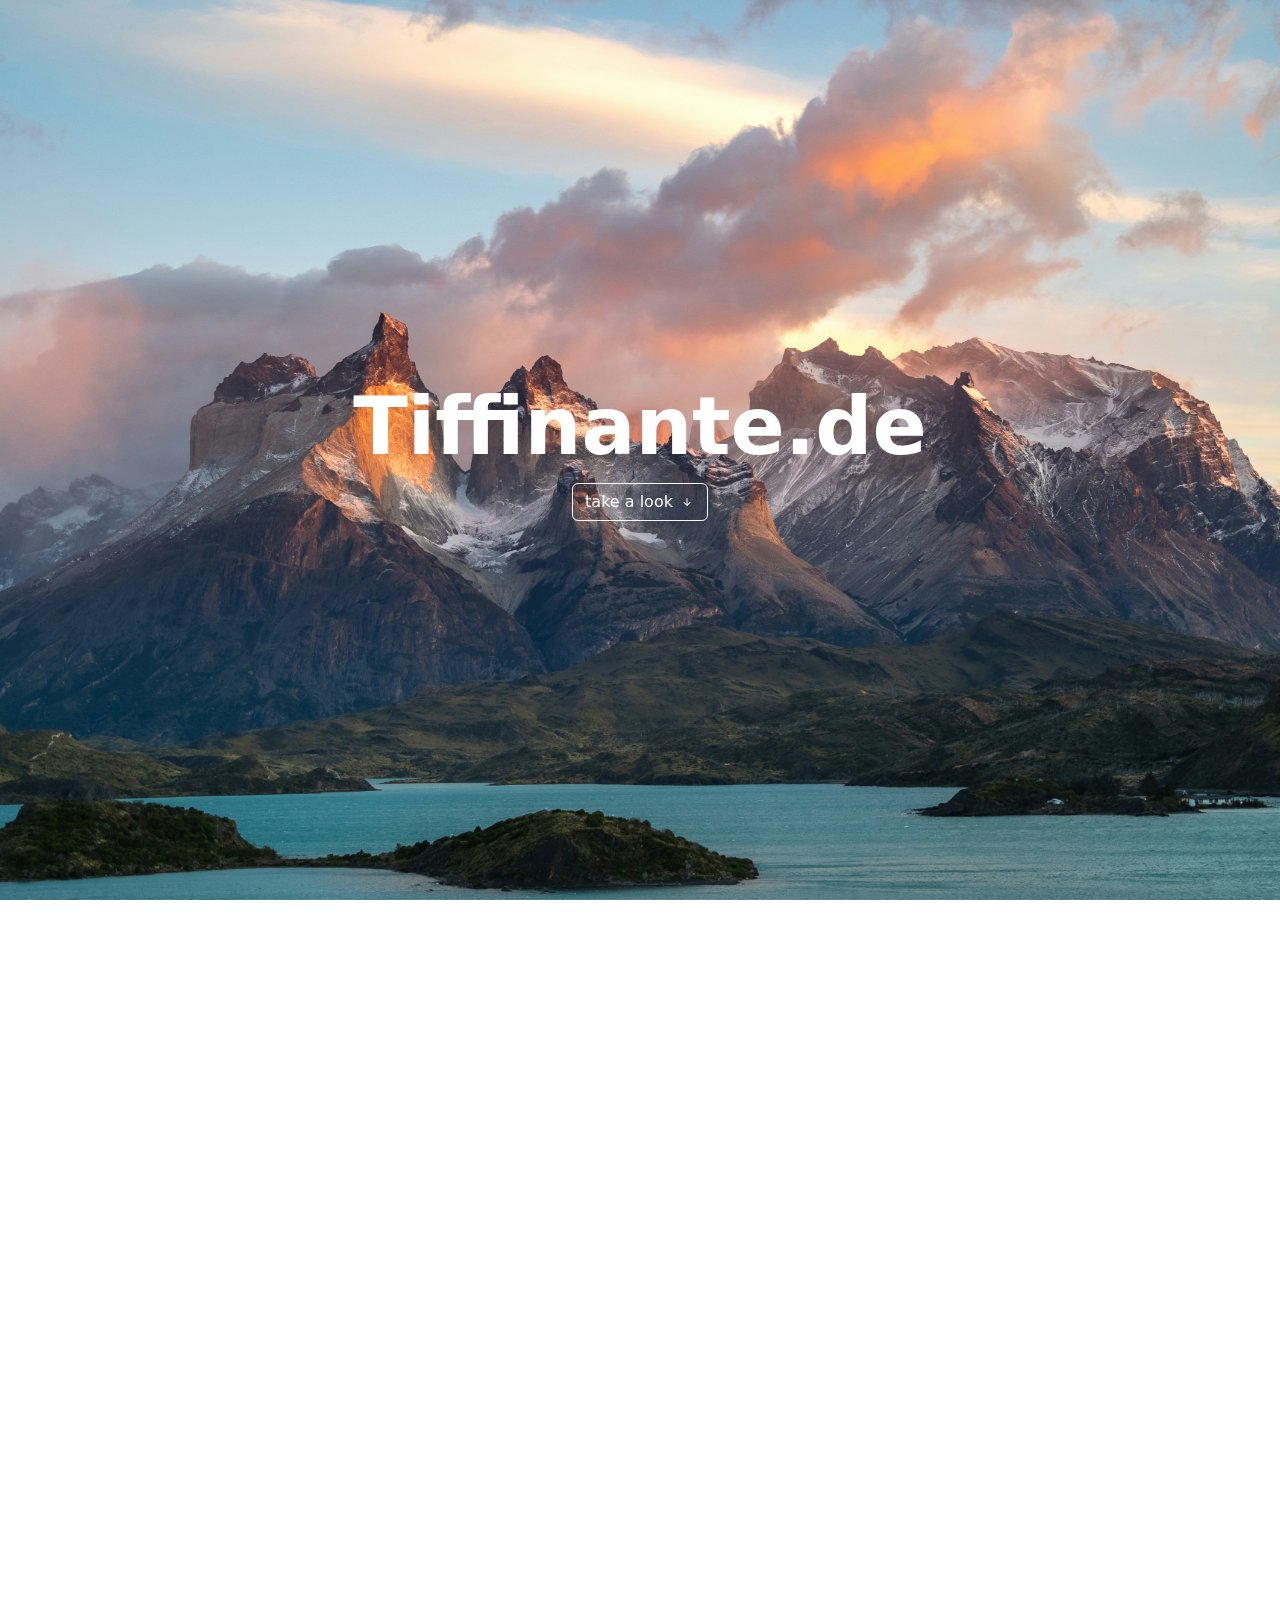
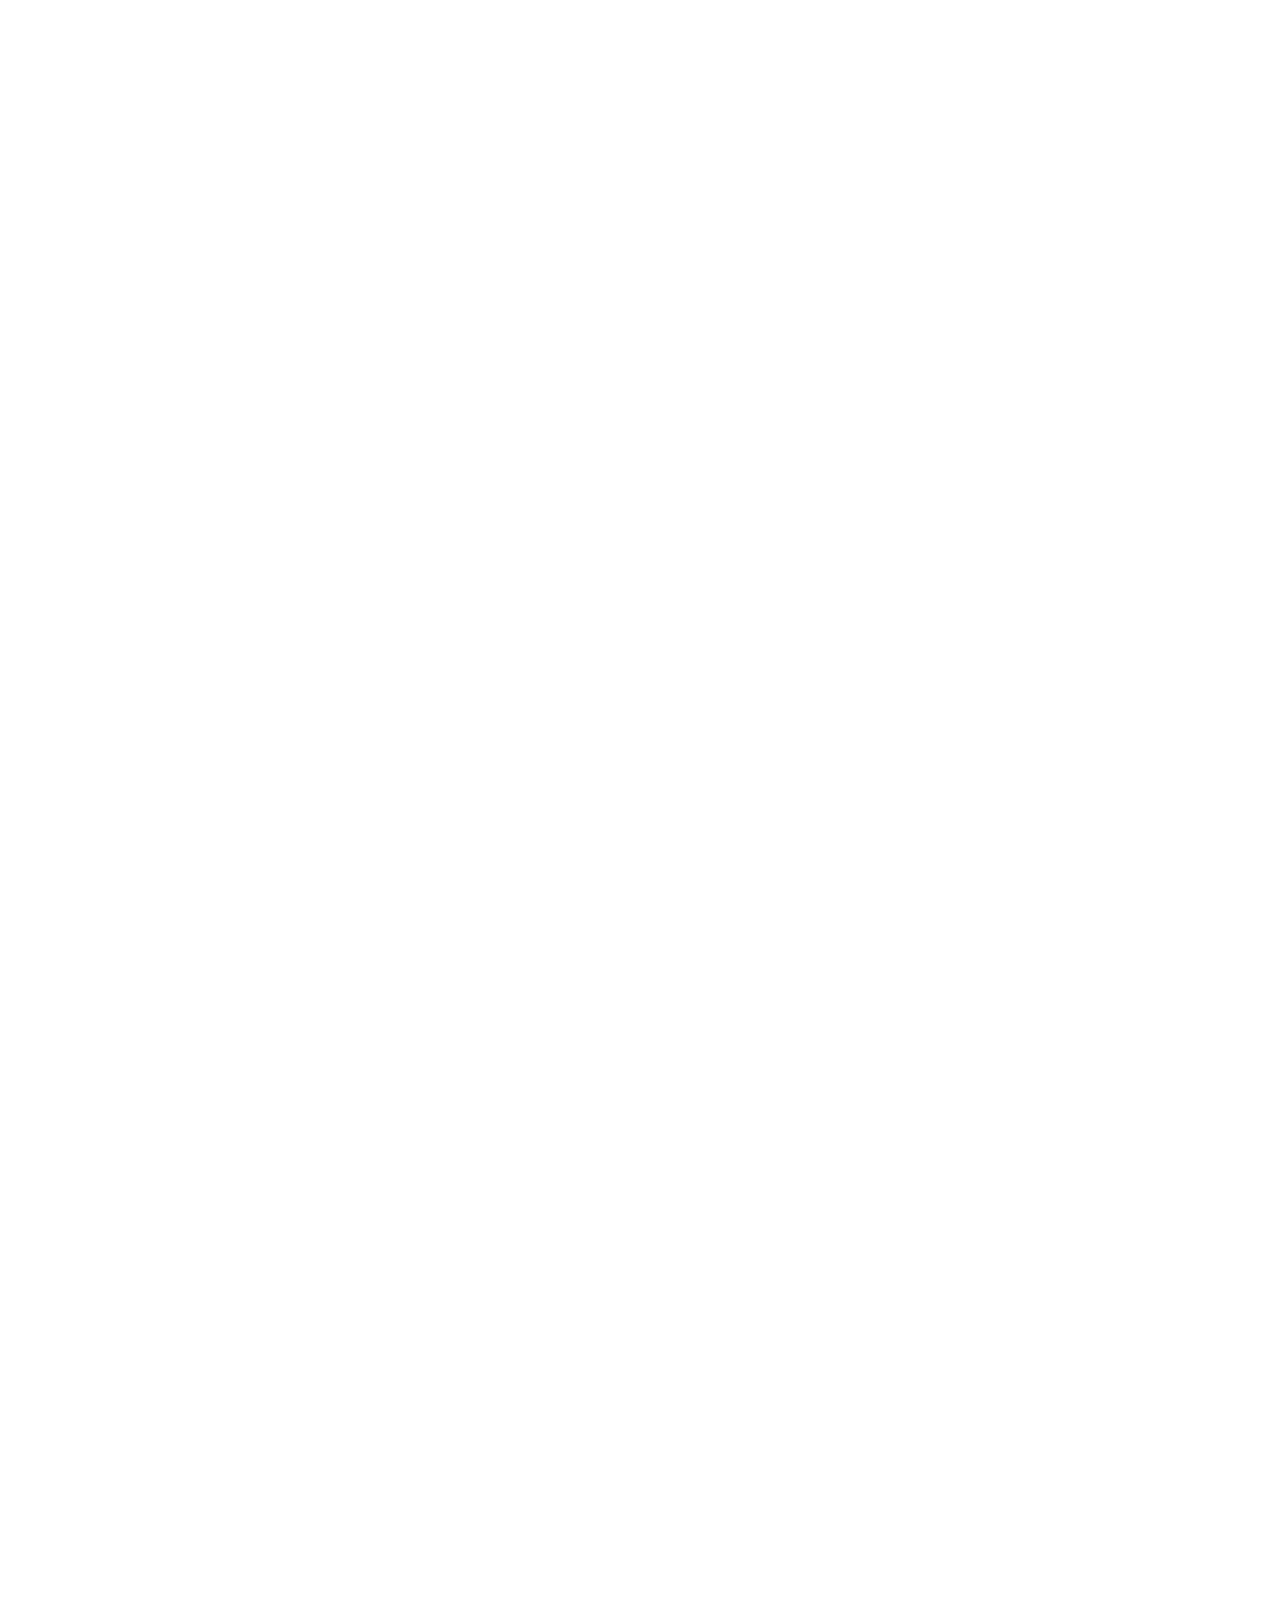
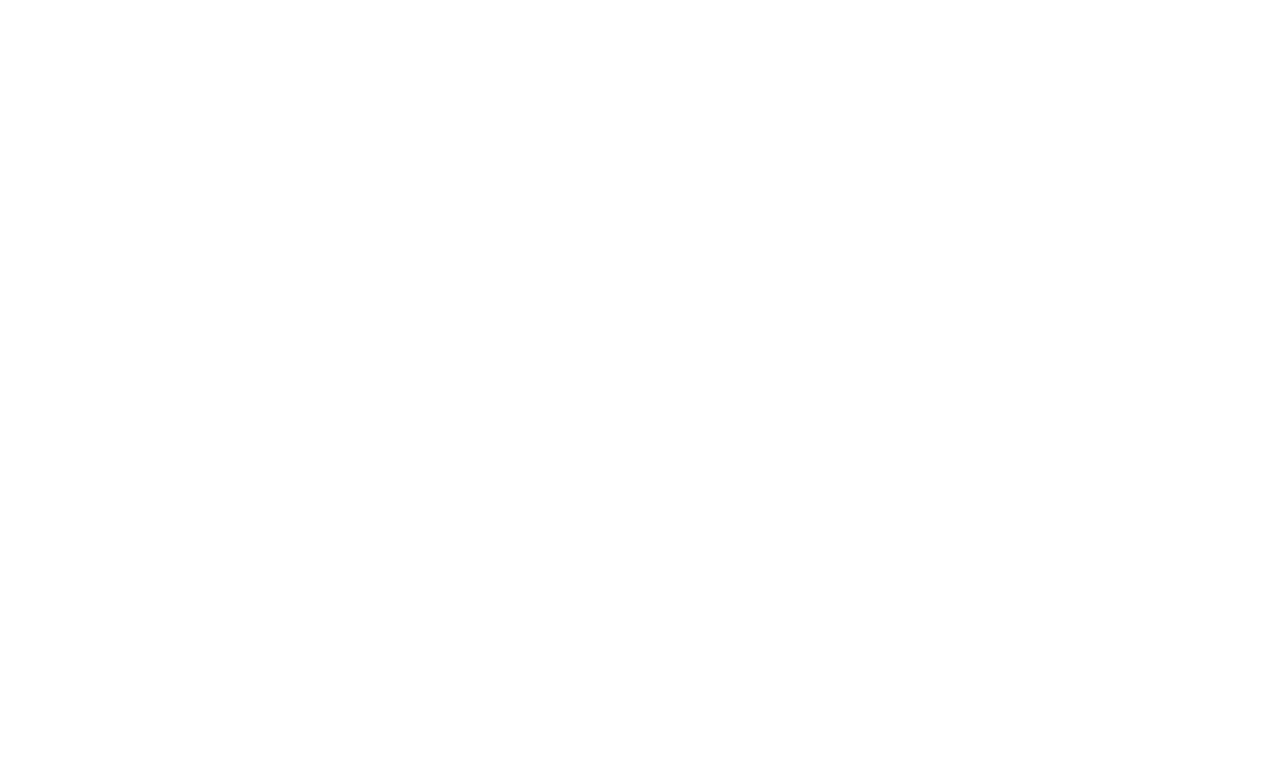
==== index.html @ 218bae53 "-" ====
<!DOCTYPE html>
<html lang="en">
<head>
    <meta charset="UTF-8">
    <meta name="viewport" content="width=device-width, initial-scale=1.0">
    <!-- css -->
    <link href="https://cdn.jsdelivr.net/npm/bootstrap@5.3.3/dist/css/bootstrap.min.css" rel="stylesheet" integrity="sha384-QWTKZyjpPEjISv5WaRU9OFeRpok6YctnYmDr5pNlyT2bRjXh0JMhjY6hW+ALEwIH" crossorigin="anonymous">
    <link rel="stylesheet" href="./assets/css/style.css">
    <!-- !css -->
    <link rel="icon" type="image/x-icon" href="assets/img/icons/tiffinante_tr_full_face_128x128.png">
    <title>Tiffinante.de</title>
</head>

<body>
<!-- Background -->
<div id="background" class="background"></div>
<!-- !Background -->



<!-- Title Screen -->
<div id="title" class="d-flex justify-content-center align-items-center" style="height: 100vh;">
    <div class="text-center">
        <h1 class="display-1 fw-bolder text-white">Tiffinante.de</h1>

        <a class="icon-link icon-link-hover btn btn btn-outline-light" style="--bs-icon-link-transform: translate3d(0, +.225rem, 0);" href="#section1">
            take a look
            <svg xmlns="http://www.w3.org/2000/svg" width="16" height="16" fill="currentColor" class="bi bi-arrow-down-short" viewBox="0 0 16 16">
                <path fill-rule="evenodd" d="M8 4a.5.5 0 0 1 .5.5v5.793l2.146-2.147a.5.5 0 0 1 .708.708l-3 3a.5.5 0 0 1-.708 0l-3-3a.5.5 0 1 1 .708-.708L7.5 10.293V4.5A.5.5 0 0 1 8 4"/>
            </svg>
        </a>
    </div>
</div>
<!-- !Title Screen -->

<!--
<div style="height: 50vh;"></div>
-->

<!-- Main content -->
<div class="container alert alert-warning d-flex align-items-center gap-2" role="alert">
    <svg xmlns="http://www.w3.org/2000/svg" width="16" height="16" fill="currentColor" class="bi bi-exclamation-triangle-fill" viewBox="0 0 16 16">
        <path d="M8.982 1.566a1.13 1.13 0 0 0-1.96 0L.165 13.233c-.457.778.091 1.767.98 1.767h13.713c.889 0 1.438-.99.98-1.767zM8 5c.535 0 .954.462.9.995l-.35 3.507a.552.552 0 0 1-1.1 0L7.1 5.995A.905.905 0 0 1 8 5m.002 6a1 1 0 1 1 0 2 1 1 0 0 1 0-2"/>
    </svg>
    <div>Most of the texts are currently still placeholders, as the website is still under <strong>development</strong>!</div>
</div>

<div id="section1" class="container">
    <div class="bg-white rounded shadow">
        <div class="text-center">
           <h1 class="display-1 align-middle">Tellus cras adipiscing</h1>
        </div>
        <hr>
        <div class="mx-4">
            <h4>Lorem</h4>
            <p class="text-break fs-5">
                Lorem ipsum dolor sit amet, consectetur adipiscing elit, sed do eiusmod tempor incididunt ut labore et dolore magna aliqua. Elit sed vulputate mi sit amet mauris commodo quis.
                Erat nam at lectus urna duis convallis convallis. Tellus molestie nunc non blandit massa. Platea dictumst quisque sagittis purus sit.
            </p>
            <p class="pb-5 text-break fs-5">
                Lacus sed turpis tincidunt id aliquet risus feugiat in. Vel elit scelerisque mauris pellentesque pulvinar. Malesuada nunc vel risus commodo viverra maecenas accumsan lacus vel.
                Tempus iaculis urna id volutpat lacus laoreet non curabitur gravida. In fermentum posuere urna nec tincidunt praesent semper feugiat nibh. Massa sapien faucibus et molestie ac feugiat sed lectus vestibulum.
                Nunc non blandit massa enim nec. Eget magna fermentum iaculis eu non diam phasellus. Pharetra massa massa ultricies mi quis hendrerit. Hac habitasse platea dictumst vestibulum rhoncus est pellentesque.
                Integer eget aliquet nibh praesent tristique magna sit amet purus. Tellus in metus vulputate eu scelerisque felis imperdiet.
            </p>
            <h4>Lorem</h4>
            <p class="text-break fs-5">
                Aenean pharetra magna ac placerat vestibulum. Sit amet aliquam id diam maecenas ultricies. Placerat in egestas erat imperdiet sed euismod.
                Ac placerat vestibulum lectus mauris. Commodo nulla facilisi nullam vehicula ipsum a arcu cursus vitae. Tristique nulla aliquet enim tortor at auctor urna.
                Massa tempor nec feugiat nisl. Orci sagittis eu volutpat odio. Eu lobortis elementum nibh tellus molestie nunc. Purus viverra accumsan in nisl. In cursus turpis massa tincidunt dui ut ornare lectus sit.
                Lobortis mattis aliquam faucibus purus. Tortor condimentum lacinia quis vel eros donec ac odio tempor. Fringilla est ullamcorper eget nulla facilisi etiam dignissim diam.
                Euismod elementum nisi quis eleifend quam adipiscing. Blandit aliquam etiam erat velit scelerisque in dictum. Cursus sit amet dictum sit. Egestas maecenas pharetra convallis posuere.
                Fermentum iaculis eu non diam phasellus vestibulum lorem sed risus. Morbi tempus iaculis urna id volutpat.
            </p>
            <a href="./" class="btn btn-light icon-link icon-link-hover" role="button" style="color: dodgerblue">
                Read more
                <svg xmlns="http://www.w3.org/2000/svg" width="16" height="16" fill="currentColor" class="bi bi-arrow-right" viewBox="0 0 16 16">
                    <path fill-rule="evenodd" d="M1 8a.5.5 0 0 1 .5-.5h11.793l-3.147-3.146a.5.5 0 0 1 .708-.708l4 4a.5.5 0 0 1 0 .708l-4 4a.5.5 0 0 1-.708-.708L13.293 8.5H1.5A.5.5 0 0 1 1 8"/>
                </svg>
            </a>
            <p class="text-body-secondary fs-6 text-end py-2">19.05.2024</p>
        </div>
    </div>
</div>

<div style="height: 10vh;"></div>

<div id="section2" class="container">
    <div class="bg-white rounded shadow">
        <div class="text-center">
            <h1 class="display-1">Hello World, from Tiffinante!</h1>
        </div>
        <hr>

        <div class="mx-4 text-center">
            <figure class="figure text-start m-3">
                <img class="img-fluid figure-img rounded" src="./assets/img/PC2-revised.png" alt="">
                <figcaption class="figure-caption text-right">
                    <svg xmlns="http://www.w3.org/2000/svg" width="12" height="12" fill="currentColor" class="bi bi-arrow-return-right" viewBox="0 2 16 16">
                        <path fill-rule="evenodd" d="M1.5 1.5A.5.5 0 0 0 1 2v4.8a2.5 2.5 0 0 0 2.5 2.5h9.793l-3.347 3.346a.5.5 0 0 0 .708.708l4.2-4.2a.5.5 0 0 0 0-.708l-4-4a.5.5 0 0 0-.708.708L13.293 8.3H3.5A1.5 1.5 0 0 1 2 6.8V2a.5.5 0 0 0-.5-.5"></path>
                    </svg>
                    Tiffinante
                </figcaption>
            </figure>
        </div>

        <div class="mx-4">
            <h4>Lorem</h4>
            <p class="text-break fs-5">
                Lorem ipsum dolor sit amet, consectetur adipiscing elit, sed do eiusmod tempor incididunt ut labore et dolore magna aliqua. Elit sed vulputate mi sit amet mauris commodo quis.
                Erat nam at lectus urna duis convallis convallis. Tellus molestie nunc non blandit massa. Platea dictumst quisque sagittis purus sit. Aliquet nec ullamcorper sit amet. Proin fermentum leo vel orci porta non.
                Tellus cras adipiscing enim eu turpis egestas pretium aenean pharetra. Aliquam ut porttitor leo a. Mauris pharetra et ultrices neque ornare aenean euismod elementum nisi.
                At varius vel pharetra vel turpis nunc eget lorem dolor. Venenatis tellus in metus vulputate. Nibh mauris cursus mattis molestie a iaculis at.
            </p>
            <p class="text-break fs-5">
                Ornare aenean euismod elementum nisi quis eleifend quam adipiscing. Tortor condimentum lacinia quis vel. Quis blandit turpis cursus in hac habitasse platea dictumst quisque.
                At urna condimentum mattis pellentesque id nibh tortor. In arcu cursus euismod quis viverra nibh. Sed ullamcorper morbi tincidunt ornare massa eget egestas.
                Enim sed faucibus turpis in eu mi bibendum. Quam elementum pulvinar etiam non quam lacus. Lacinia quis vel eros donec ac odio tempor. Imperdiet dui accumsan sit amet. Porttitor lacus luctus accumsan tortor posuere ac ut consequat.
            </p>
            <a href="./hello_world.html" class="btn btn-light icon-link icon-link-hover" role="button" style="color: dodgerblue">
                Read more
                <svg xmlns="http://www.w3.org/2000/svg" width="16" height="16" fill="currentColor" class="bi bi-arrow-right" viewBox="0 0 16 16">
                    <path fill-rule="evenodd" d="M1 8a.5.5 0 0 1 .5-.5h11.793l-3.147-3.146a.5.5 0 0 1 .708-.708l4 4a.5.5 0 0 1 0 .708l-4 4a.5.5 0 0 1-.708-.708L13.293 8.5H1.5A.5.5 0 0 1 1 8"/>
                </svg>
            </a>
            <p class="text-body-secondary fs-6 text-end py-2">19.05.2024</p>
        </div>
    </div>
</div>
<!-- !Main content -->

<div style="height: 10vh;"></div>

<!-- footer -->
<div class="footer">
    <div class="container">
        <footer class="pt-5">
            <div class="row">
                <div class="col-9 col-md-3 mb-4">
                    <h5>Recommended</h5>
                    <ul class="nav flex-column">
                        <li class="nav-item mb-2 hover-right"><a href="./hello_world.html" class="nav-link p-0 text-body-secondary">Hello World</a></li>
                        <li class="nav-item mb-2 hover-right"><a href="./" class="nav-link p-0 text-body-secondary">Home</a></li>
                        <li class="nav-item mb-2 hover-right"><a href="./" class="nav-link p-0 text-body-secondary">Home</a></li>
                        <li class="nav-item mb-2 hover-right"><a href="./" class="nav-link p-0 text-body-secondary">Home</a></li>
                        <li class="nav-item mb-2 hover-right"><a href="./" class="nav-link p-0 text-body-secondary">Home</a></li>
                    </ul>
                </div>

                <div class="col-9 col-md-3 mb-4">
                    <h5>Important</h5>
                    <ul class="nav flex-column">
                        <li class="nav-item mb-2 hover-right"><a href="./" class="nav-link p-0 text-body-secondary">Home</a></li>
                        <li class="nav-item mb-2 hover-right"><a href="./privacy.html" class="nav-link p-0 text-body-secondary">Privacy policy</a></li>
                        <li class="nav-item mb-2 hover-right"><a href="./privacy.html" class="nav-link p-0 text-body-secondary">Imprint</a></li>
                    </ul>
                </div>


                <div class="col-md-5 offset-md-1 mb-3">
                    <form>
                        <h5>Choose a different wallpaper:</h5>
                        <div id="divbackgroundSelect">
                            <div class="d-flex gap-2">
                                <select id="backgroundSelect" class="form-select">
                                    <option value="./assets/img/backgrounds/marek-piwnicki-wgsu3WzFZ5c-unsplash.jpg">Bild 1</option>
                                    <option value="./assets/img/backgrounds/marek-piwnicki-zbowrjiVx2c-unsplash.jpg">Bild 2</option>
                                    <option value="./assets/img/backgrounds/marek-piwnicki-ZuI0QS361bg-unsplash.jpg">Bild 3</option>
                                </select>
                                <button id="setBackgroundButton" class="btn btn-success" title="Use selected background image">Choose</button>
                            </div>
                            <p class="text-body-secondary">Wallpapers from: <a href="https://unsplash.com/de/@marekpiwnicki" target="_blank" class="link-dark link-offset-2 link-underline-opacity-25 link-underline-opacity-100-hover text-body-secondary">Marek Piwnicki - Unsplash</a></p>
                        </div>
                    </form>
                    <div class="float-end">
                        <br>
                        <button onclick="topFunction()" id="upButton" title="Go to the top" class="icon-link icon-link-hover btn btn btn-outline-dark" style="--bs-icon-link-transform: translate3d(0, -.225rem, 0);">
                            Up
                            <svg xmlns="http://www.w3.org/2000/svg" width="16" height="16" fill="currentColor" class="bi bi-arrow-up-short" viewBox="0 0 16 16">
                                <path fill-rule="evenodd" d="M8 12a.5.5 0 0 0 .5-.5V5.707l2.146 2.147a.5.5 0 0 0 .708-.708l-3-3a.5.5 0 0 0-.708 0l-3 3a.5.5 0 1 0 .708.708L7.5 5.707V11.5a.5.5 0 0 0 .5.5"/>
                            </svg>
                        </button>
                    </div>
                </div>
            </div>

            <div class="d-flex flex-column flex-sm-row justify-content-between py-4 my-4 border-top">
                <p class="text-body-secondary">© 2024 Tiffinante.de</p>
                <ul class="list-unstyled d-flex">
                    <li class="ms-3">
                        <a class="text-body-secondary icon-link-hover" style="--bs-icon-link-transform: translate3d(0, -.225rem, 0);" href="https://www.youtube.com/channel/UCrOWsL6hQycFyEP0Y9b-qxw">
                            <svg xmlns="http://www.w3.org/2000/svg" width="20" height="20" fill="currentColor" class="bi bi-youtube" viewBox="0 0 16 16">
                                <path d="M8.051 1.999h.089c.822.003 4.987.033 6.11.335a2.01 2.01 0 0 1 1.415 1.42c.101.38.172.883.22 1.402l.01.104.022.26.008.104c.065.914.073 1.77.074 1.957v.075c-.001.194-.01 1.108-.082 2.06l-.008.105-.009.104c-.05.572-.124 1.14-.235 1.558a2.01 2.01 0 0 1-1.415 1.42c-1.16.312-5.569.334-6.18.335h-.142c-.309 0-1.587-.006-2.927-.052l-.17-.006-.087-.004-.171-.007-.171-.007c-1.11-.049-2.167-.128-2.654-.26a2.01 2.01 0 0 1-1.415-1.419c-.111-.417-.185-.986-.235-1.558L.09 9.82l-.008-.104A31 31 0 0 1 0 7.68v-.123c.002-.215.01-.958.064-1.778l.007-.103.003-.052.008-.104.022-.26.01-.104c.048-.519.119-1.023.22-1.402a2.01 2.01 0 0 1 1.415-1.42c.487-.13 1.544-.21 2.654-.26l.17-.007.172-.006.086-.003.171-.007A100 100 0 0 1 7.858 2zM6.4 5.209v4.818l4.157-2.408z"/>
                            </svg>
                        </a>
                    </li>
                    <li class="ms-3">
                        <a class="text-body-secondary icon-link-hover" style="--bs-icon-link-transform: translate3d(0, -.225rem, 0);" href="https://github.com/Tiffinante">
                            <svg xmlns="http://www.w3.org/2000/svg" width="20" height="20" fill="currentColor" class="bi bi-github" viewBox="0 0 16 16">
                                <path d="M8 0C3.58 0 0 3.58 0 8c0 3.54 2.29 6.53 5.47 7.59.4.07.55-.17.55-.38 0-.19-.01-.82-.01-1.49-2.01.37-2.53-.49-2.69-.94-.09-.23-.48-.94-.82-1.13-.28-.15-.68-.52-.01-.53.63-.01 1.08.58 1.23.82.72 1.21 1.87.87 2.33.66.07-.52.28-.87.51-1.07-1.78-.2-3.64-.89-3.64-3.95 0-.87.31-1.59.82-2.15-.08-.2-.36-1.02.08-2.12 0 0 .67-.21 2.2.82.64-.18 1.32-.27 2-.27s1.36.09 2 .27c1.53-1.04 2.2-.82 2.2-.82.44 1.1.16 1.92.08 2.12.51.56.82 1.27.82 2.15 0 3.07-1.87 3.75-3.65 3.95.29.25.54.73.54 1.48 0 1.07-.01 1.93-.01 2.2 0 .21.15.46.55.38A8.01 8.01 0 0 0 16 8c0-4.42-3.58-8-8-8"/>
                            </svg>
                        </a>
                    </li>
                </ul>
            </div>
        </footer>
    </div>
</div>
<!-- !footer -->

<!-- script -->
<script src="./assets/js/script.js"></script>
<!-- !script -->
</body>
</html>
---- assets/css/style.css ----
/* - smooth scroll - */
* {
    scroll-behavior: smooth;
}



/* - Background - */
body, html {
    margin: 0;
    padding: 0;
    height: 100%;
    width: 100%;
    /* background-color: rgba(0, 0, 0, 0.3); /* filter */
    overflow-x: hidden; /* Prevents horizontal scrolling */
}
.background {
    position: fixed; /* ensures that the image remains static */
    top: 0;
    left: 0;
    width: 100%;
    height: 100%;
    background-size: cover;
    background-position: center;
    z-index: -1; /* Ensure it's behind other content */
}



/* - Animated links - */
.hover-right {
    display: inline-block;
    text-decoration: none; /* Removes the underline from the link */
    transition: transform 0.3s ease; /* Animates the transformation */
}

.hover-right:hover {
    transform: translateX(5px);
}



/* - language changer - */
.tab {
    display: inline-block;
    margin-right: 10px;
    cursor: pointer;
}
.tab.active {
    font-weight: bold;
}
.tab.active img {
    font-weight: bold;
    border-bottom: 2px solid #333;
    margin-bottom: 5px;
}
.content {
    display: none;
}
.content.active {
    display: block;
}



/* - Overwrite Bootstrap - */
.footer {
    background-color: rgb(248, 249, 250);
}
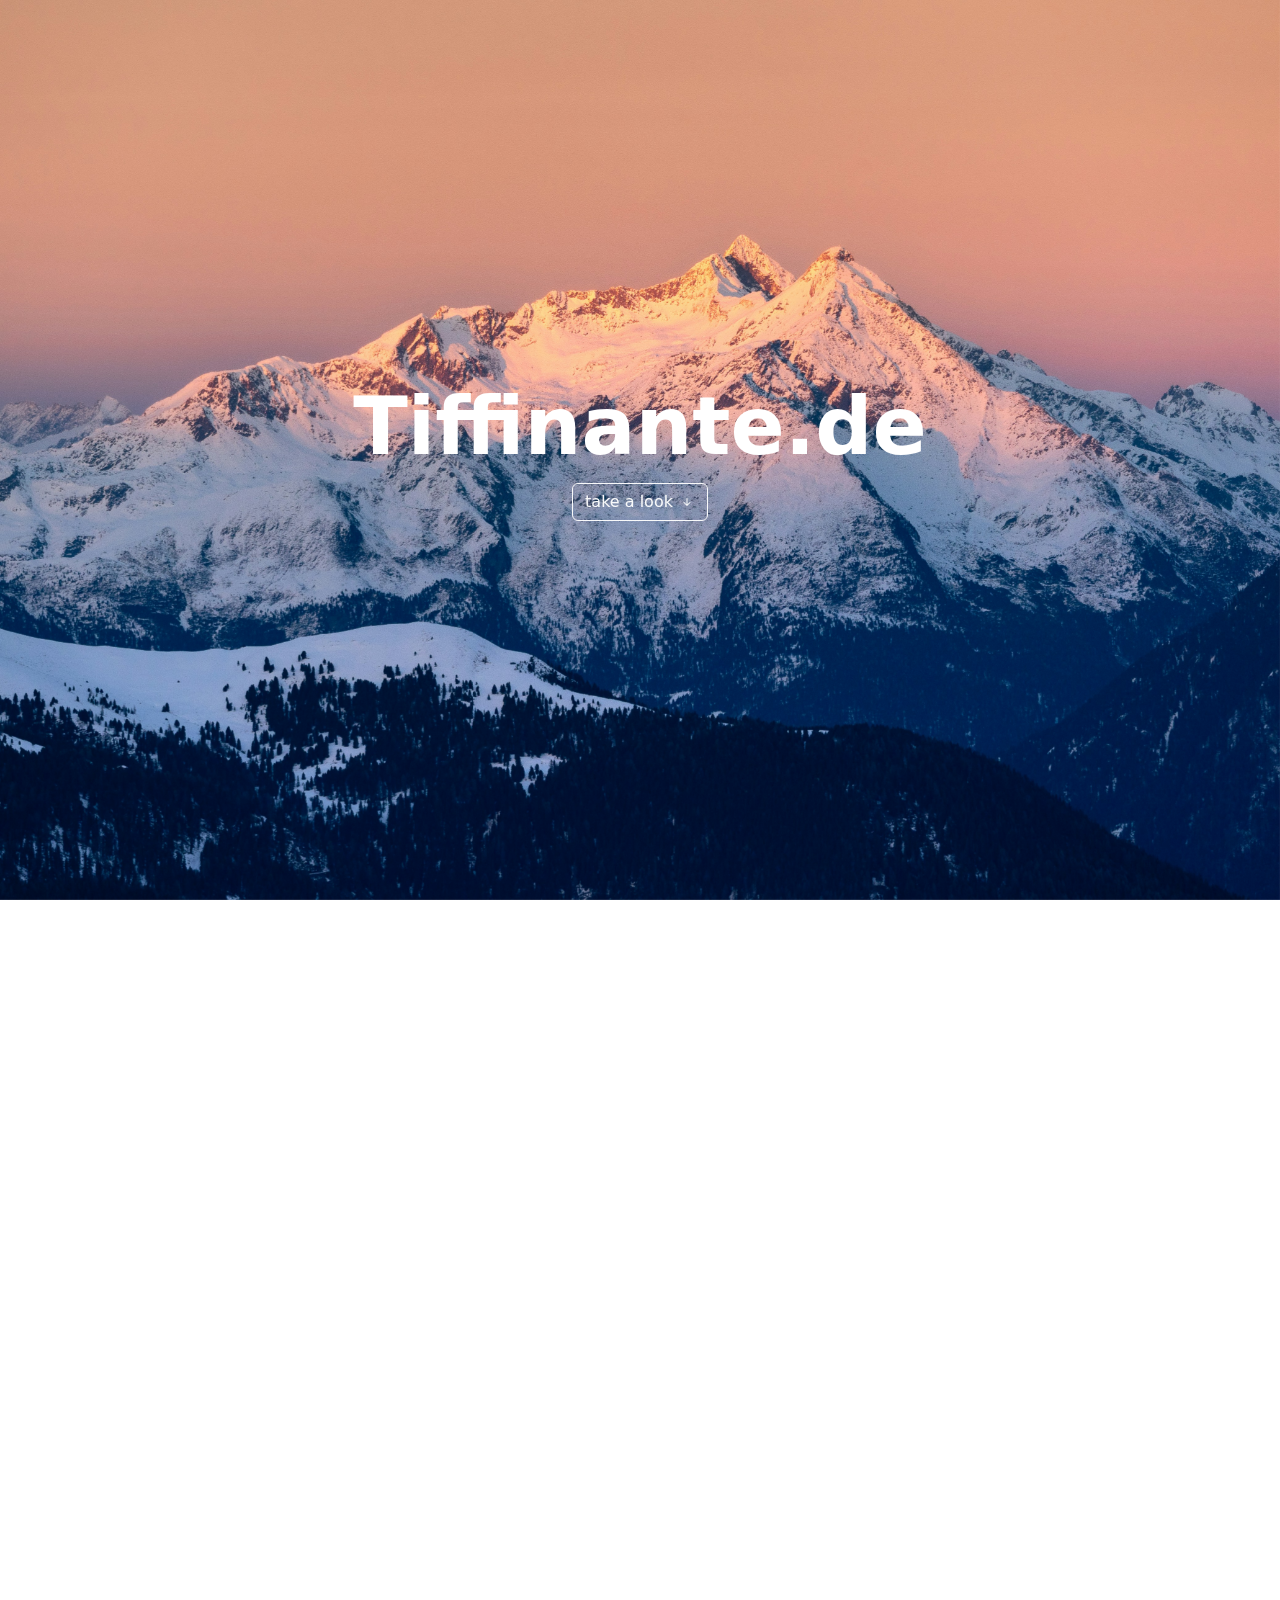
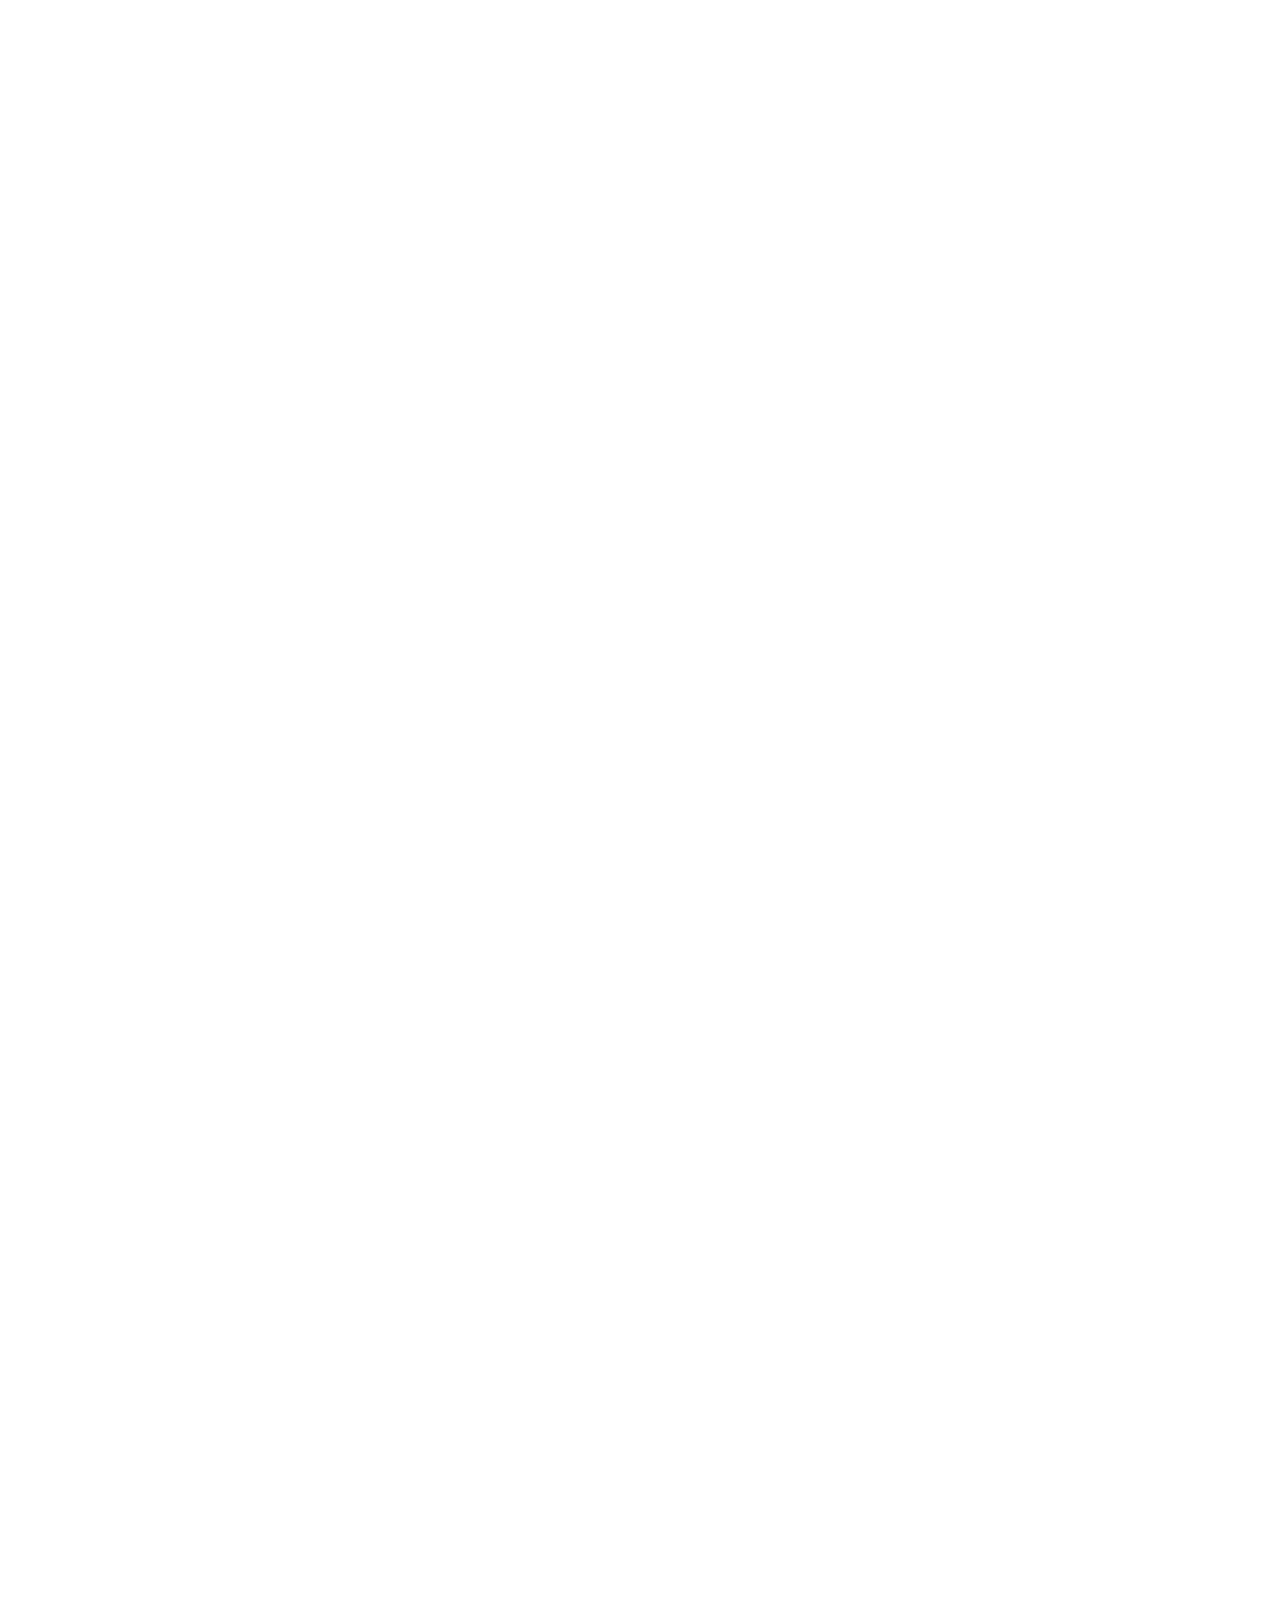
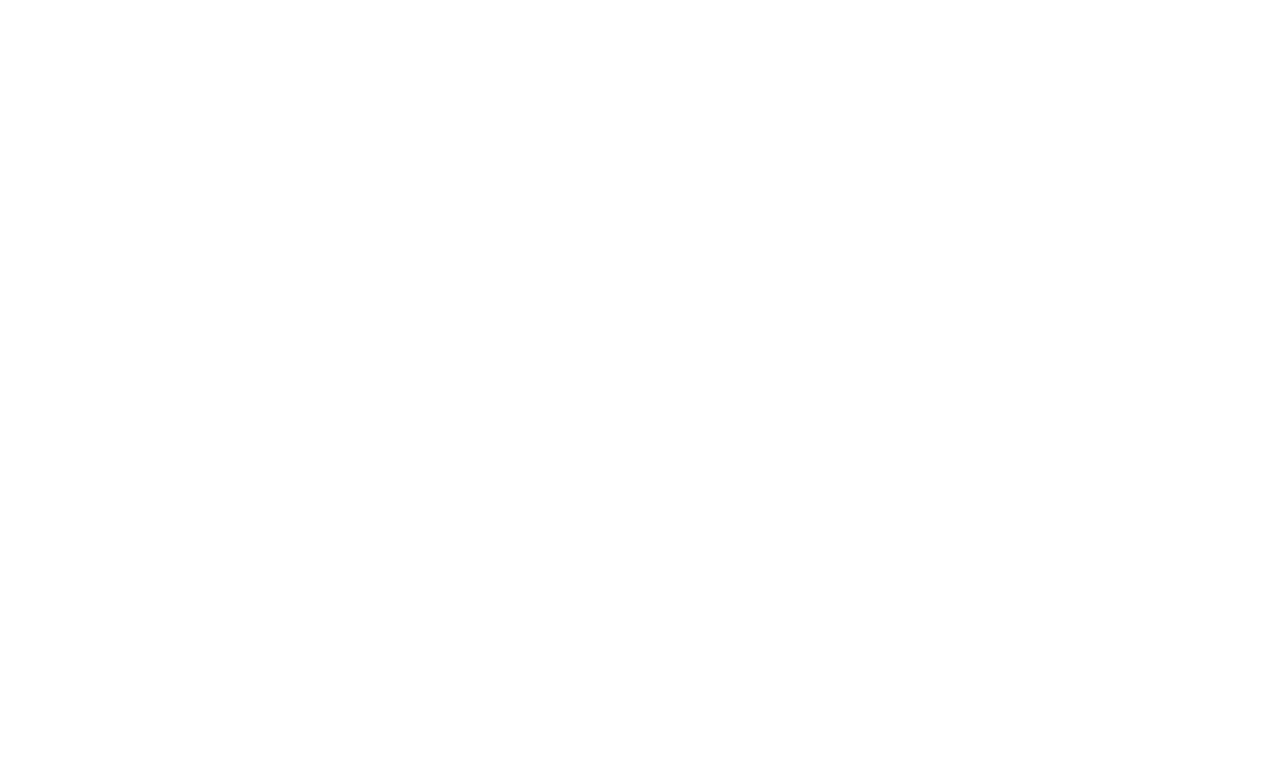
==== commit 342e5f1f: "-" ====
--- a/index.html
+++ b/index.html
@@ -4,7 +4,8 @@
     <meta charset="UTF-8">
     <meta name="viewport" content="width=device-width, initial-scale=1.0">
     <!-- css -->
-    <link href="https://cdn.jsdelivr.net/npm/bootstrap@5.3.3/dist/css/bootstrap.min.css" rel="stylesheet" integrity="sha384-QWTKZyjpPEjISv5WaRU9OFeRpok6YctnYmDr5pNlyT2bRjXh0JMhjY6hW+ALEwIH" crossorigin="anonymous">
+    <!-- <link href="https://cdn.jsdelivr.net/npm/bootstrap@5.3.3/dist/css/bootstrap.min.css" rel="stylesheet" integrity="sha384-QWTKZyjpPEjISv5WaRU9OFeRpok6YctnYmDr5pNlyT2bRjXh0JMhjY6hW+ALEwIH" crossorigin="anonymous"> -->
+    <link rel="stylesheet" href="./assets/css/bootstrap@5.3.3-min.css">
     <link rel="stylesheet" href="./assets/css/style.css">
     <!-- !css -->
     <link rel="icon" type="image/x-icon" href="assets/img/icons/tiffinante_tr_full_face_128x128.png">
--- a/assets/css/bootstrap@5.3.3-min.css
+++ b/assets/css/bootstrap@5.3.3-min.css
@@ -0,0 +1,12057 @@
+@charset "UTF-8";
+/*!
+ * Bootstrap  v5.3.3 (https://getbootstrap.com/)
+ * Copyright 2011-2024 The Bootstrap Authors
+ * Licensed under MIT (https://github.com/twbs/bootstrap/blob/main/LICENSE)
+ */
+:root,
+[data-bs-theme=light] {
+    --bs-blue: #0d6efd;
+    --bs-indigo: #6610f2;
+    --bs-purple: #6f42c1;
+    --bs-pink: #d63384;
+    --bs-red: #dc3545;
+    --bs-orange: #fd7e14;
+    --bs-yellow: #ffc107;
+    --bs-green: #198754;
+    --bs-teal: #20c997;
+    --bs-cyan: #0dcaf0;
+    --bs-black: #000;
+    --bs-white: #fff;
+    --bs-gray: #6c757d;
+    --bs-gray-dark: #343a40;
+    --bs-gray-100: #f8f9fa;
+    --bs-gray-200: #e9ecef;
+    --bs-gray-300: #dee2e6;
+    --bs-gray-400: #ced4da;
+    --bs-gray-500: #adb5bd;
+    --bs-gray-600: #6c757d;
+    --bs-gray-700: #495057;
+    --bs-gray-800: #343a40;
+    --bs-gray-900: #212529;
+    --bs-primary: #0d6efd;
+    --bs-secondary: #6c757d;
+    --bs-success: #198754;
+    --bs-info: #0dcaf0;
+    --bs-warning: #ffc107;
+    --bs-danger: #dc3545;
+    --bs-light: #f8f9fa;
+    --bs-dark: #212529;
+    --bs-primary-rgb: 13, 110, 253;
+    --bs-secondary-rgb: 108, 117, 125;
+    --bs-success-rgb: 25, 135, 84;
+    --bs-info-rgb: 13, 202, 240;
+    --bs-warning-rgb: 255, 193, 7;
+    --bs-danger-rgb: 220, 53, 69;
+    --bs-light-rgb: 248, 249, 250;
+    --bs-dark-rgb: 33, 37, 41;
+    --bs-primary-text-emphasis: #052c65;
+    --bs-secondary-text-emphasis: #2b2f32;
+    --bs-success-text-emphasis: #0a3622;
+    --bs-info-text-emphasis: #055160;
+    --bs-warning-text-emphasis: #664d03;
+    --bs-danger-text-emphasis: #58151c;
+    --bs-light-text-emphasis: #495057;
+    --bs-dark-text-emphasis: #495057;
+    --bs-primary-bg-subtle: #cfe2ff;
+    --bs-secondary-bg-subtle: #e2e3e5;
+    --bs-success-bg-subtle: #d1e7dd;
+    --bs-info-bg-subtle: #cff4fc;
+    --bs-warning-bg-subtle: #fff3cd;
+    --bs-danger-bg-subtle: #f8d7da;
+    --bs-light-bg-subtle: #fcfcfd;
+    --bs-dark-bg-subtle: #ced4da;
+    --bs-primary-border-subtle: #9ec5fe;
+    --bs-secondary-border-subtle: #c4c8cb;
+    --bs-success-border-subtle: #a3cfbb;
+    --bs-info-border-subtle: #9eeaf9;
+    --bs-warning-border-subtle: #ffe69c;
+    --bs-danger-border-subtle: #f1aeb5;
+    --bs-light-border-subtle: #e9ecef;
+    --bs-dark-border-subtle: #adb5bd;
+    --bs-white-rgb: 255, 255, 255;
+    --bs-black-rgb: 0, 0, 0;
+    --bs-font-sans-serif: system-ui, -apple-system, "Segoe UI", Roboto, "Helvetica Neue", "Noto Sans", "Liberation Sans", Arial, sans-serif, "Apple Color Emoji", "Segoe UI Emoji", "Segoe UI Symbol", "Noto Color Emoji";
+    --bs-font-monospace: SFMono-Regular, Menlo, Monaco, Consolas, "Liberation Mono", "Courier New", monospace;
+    --bs-gradient: linear-gradient(180deg, rgba(255, 255, 255, 0.15), rgba(255, 255, 255, 0));
+    --bs-body-font-family: var(--bs-font-sans-serif);
+    --bs-body-font-size: 1rem;
+    --bs-body-font-weight: 400;
+    --bs-body-line-height: 1.5;
+    --bs-body-color: #212529;
+    --bs-body-color-rgb: 33, 37, 41;
+    --bs-body-bg: #fff;
+    --bs-body-bg-rgb: 255, 255, 255;
+    --bs-emphasis-color: #000;
+    --bs-emphasis-color-rgb: 0, 0, 0;
+    --bs-secondary-color: rgba(33, 37, 41, 0.75);
+    --bs-secondary-color-rgb: 33, 37, 41;
+    --bs-secondary-bg: #e9ecef;
+    --bs-secondary-bg-rgb: 233, 236, 239;
+    --bs-tertiary-color: rgba(33, 37, 41, 0.5);
+    --bs-tertiary-color-rgb: 33, 37, 41;
+    --bs-tertiary-bg: #f8f9fa;
+    --bs-tertiary-bg-rgb: 248, 249, 250;
+    --bs-heading-color: inherit;
+    --bs-link-color: #0d6efd;
+    --bs-link-color-rgb: 13, 110, 253;
+    --bs-link-decoration: underline;
+    --bs-link-hover-color: #0a58ca;
+    --bs-link-hover-color-rgb: 10, 88, 202;
+    --bs-code-color: #d63384;
+    --bs-highlight-color: #212529;
+    --bs-highlight-bg: #fff3cd;
+    --bs-border-width: 1px;
+    --bs-border-style: solid;
+    --bs-border-color: #dee2e6;
+    --bs-border-color-translucent: rgba(0, 0, 0, 0.175);
+    --bs-border-radius: 0.375rem;
+    --bs-border-radius-sm: 0.25rem;
+    --bs-border-radius-lg: 0.5rem;
+    --bs-border-radius-xl: 1rem;
+    --bs-border-radius-xxl: 2rem;
+    --bs-border-radius-2xl: var(--bs-border-radius-xxl);
+    --bs-border-radius-pill: 50rem;
+    --bs-box-shadow: 0 0.5rem 1rem rgba(0, 0, 0, 0.15);
+    --bs-box-shadow-sm: 0 0.125rem 0.25rem rgba(0, 0, 0, 0.075);
+    --bs-box-shadow-lg: 0 1rem 3rem rgba(0, 0, 0, 0.175);
+    --bs-box-shadow-inset: inset 0 1px 2px rgba(0, 0, 0, 0.075);
+    --bs-focus-ring-width: 0.25rem;
+    --bs-focus-ring-opacity: 0.25;
+    --bs-focus-ring-color: rgba(13, 110, 253, 0.25);
+    --bs-form-valid-color: #198754;
+    --bs-form-valid-border-color: #198754;
+    --bs-form-invalid-color: #dc3545;
+    --bs-form-invalid-border-color: #dc3545;
+}
+
+[data-bs-theme=dark] {
+    color-scheme: dark;
+    --bs-body-color: #dee2e6;
+    --bs-body-color-rgb: 222, 226, 230;
+    --bs-body-bg: #212529;
+    --bs-body-bg-rgb: 33, 37, 41;
+    --bs-emphasis-color: #fff;
+    --bs-emphasis-color-rgb: 255, 255, 255;
+    --bs-secondary-color: rgba(222, 226, 230, 0.75);
+    --bs-secondary-color-rgb: 222, 226, 230;
+    --bs-secondary-bg: #343a40;
+    --bs-secondary-bg-rgb: 52, 58, 64;
+    --bs-tertiary-color: rgba(222, 226, 230, 0.5);
+    --bs-tertiary-color-rgb: 222, 226, 230;
+    --bs-tertiary-bg: #2b3035;
+    --bs-tertiary-bg-rgb: 43, 48, 53;
+    --bs-primary-text-emphasis: #6ea8fe;
+    --bs-secondary-text-emphasis: #a7acb1;
+    --bs-success-text-emphasis: #75b798;
+    --bs-info-text-emphasis: #6edff6;
+    --bs-warning-text-emphasis: #ffda6a;
+    --bs-danger-text-emphasis: #ea868f;
+    --bs-light-text-emphasis: #f8f9fa;
+    --bs-dark-text-emphasis: #dee2e6;
+    --bs-primary-bg-subtle: #031633;
+    --bs-secondary-bg-subtle: #161719;
+    --bs-success-bg-subtle: #051b11;
+    --bs-info-bg-subtle: #032830;
+    --bs-warning-bg-subtle: #332701;
+    --bs-danger-bg-subtle: #2c0b0e;
+    --bs-light-bg-subtle: #343a40;
+    --bs-dark-bg-subtle: #1a1d20;
+    --bs-primary-border-subtle: #084298;
+    --bs-secondary-border-subtle: #41464b;
+    --bs-success-border-subtle: #0f5132;
+    --bs-info-border-subtle: #087990;
+    --bs-warning-border-subtle: #997404;
+    --bs-danger-border-subtle: #842029;
+    --bs-light-border-subtle: #495057;
+    --bs-dark-border-subtle: #343a40;
+    --bs-heading-color: inherit;
+    --bs-link-color: #6ea8fe;
+    --bs-link-hover-color: #8bb9fe;
+    --bs-link-color-rgb: 110, 168, 254;
+    --bs-link-hover-color-rgb: 139, 185, 254;
+    --bs-code-color: #e685b5;
+    --bs-highlight-color: #dee2e6;
+    --bs-highlight-bg: #664d03;
+    --bs-border-color: #495057;
+    --bs-border-color-translucent: rgba(255, 255, 255, 0.15);
+    --bs-form-valid-color: #75b798;
+    --bs-form-valid-border-color: #75b798;
+    --bs-form-invalid-color: #ea868f;
+    --bs-form-invalid-border-color: #ea868f;
+}
+
+*,
+*::before,
+*::after {
+    box-sizing: border-box;
+}
+
+@media (prefers-reduced-motion: no-preference) {
+    :root {
+        scroll-behavior: smooth;
+    }
+}
+
+body {
+    margin: 0;
+    font-family: var(--bs-body-font-family);
+    font-size: var(--bs-body-font-size);
+    font-weight: var(--bs-body-font-weight);
+    line-height: var(--bs-body-line-height);
+    color: var(--bs-body-color);
+    text-align: var(--bs-body-text-align);
+    background-color: var(--bs-body-bg);
+    -webkit-text-size-adjust: 100%;
+    -webkit-tap-highlight-color: rgba(0, 0, 0, 0);
+}
+
+hr {
+    margin: 1rem 0;
+    color: inherit;
+    border: 0;
+    border-top: var(--bs-border-width) solid;
+    opacity: 0.25;
+}
+
+h6, .h6, h5, .h5, h4, .h4, h3, .h3, h2, .h2, h1, .h1 {
+    margin-top: 0;
+    margin-bottom: 0.5rem;
+    font-weight: 500;
+    line-height: 1.2;
+    color: var(--bs-heading-color);
+}
+
+h1, .h1 {
+    font-size: calc(1.375rem + 1.5vw);
+}
+@media (min-width: 1200px) {
+    h1, .h1 {
+        font-size: 2.5rem;
+    }
+}
+
+h2, .h2 {
+    font-size: calc(1.325rem + 0.9vw);
+}
+@media (min-width: 1200px) {
+    h2, .h2 {
+        font-size: 2rem;
+    }
+}
+
+h3, .h3 {
+    font-size: calc(1.3rem + 0.6vw);
+}
+@media (min-width: 1200px) {
+    h3, .h3 {
+        font-size: 1.75rem;
+    }
+}
+
+h4, .h4 {
+    font-size: calc(1.275rem + 0.3vw);
+}
+@media (min-width: 1200px) {
+    h4, .h4 {
+        font-size: 1.5rem;
+    }
+}
+
+h5, .h5 {
+    font-size: 1.25rem;
+}
+
+h6, .h6 {
+    font-size: 1rem;
+}
+
+p {
+    margin-top: 0;
+    margin-bottom: 1rem;
+}
+
+abbr[title] {
+    -webkit-text-decoration: underline dotted;
+    text-decoration: underline dotted;
+    cursor: help;
+    -webkit-text-decoration-skip-ink: none;
+    text-decoration-skip-ink: none;
+}
+
+address {
+    margin-bottom: 1rem;
+    font-style: normal;
+    line-height: inherit;
+}
+
+ol,
+ul {
+    padding-left: 2rem;
+}
+
+ol,
+ul,
+dl {
+    margin-top: 0;
+    margin-bottom: 1rem;
+}
+
+ol ol,
+ul ul,
+ol ul,
+ul ol {
+    margin-bottom: 0;
+}
+
+dt {
+    font-weight: 700;
+}
+
+dd {
+    margin-bottom: 0.5rem;
+    margin-left: 0;
+}
+
+blockquote {
+    margin: 0 0 1rem;
+}
+
+b,
+strong {
+    font-weight: bolder;
+}
+
+small, .small {
+    font-size: 0.875em;
+}
+
+mark, .mark {
+    padding: 0.1875em;
+    color: var(--bs-highlight-color);
+    background-color: var(--bs-highlight-bg);
+}
+
+sub,
+sup {
+    position: relative;
+    font-size: 0.75em;
+    line-height: 0;
+    vertical-align: baseline;
+}
+
+sub {
+    bottom: -0.25em;
+}
+
+sup {
+    top: -0.5em;
+}
+
+a {
+    color: rgba(var(--bs-link-color-rgb), var(--bs-link-opacity, 1));
+    text-decoration: underline;
+}
+a:hover {
+    --bs-link-color-rgb: var(--bs-link-hover-color-rgb);
+}
+
+a:not([href]):not([class]), a:not([href]):not([class]):hover {
+    color: inherit;
+    text-decoration: none;
+}
+
+pre,
+code,
+kbd,
+samp {
+    font-family: var(--bs-font-monospace);
+    font-size: 1em;
+}
+
+pre {
+    display: block;
+    margin-top: 0;
+    margin-bottom: 1rem;
+    overflow: auto;
+    font-size: 0.875em;
+}
+pre code {
+    font-size: inherit;
+    color: inherit;
+    word-break: normal;
+}
+
+code {
+    font-size: 0.875em;
+    color: var(--bs-code-color);
+    word-wrap: break-word;
+}
+a > code {
+    color: inherit;
+}
+
+kbd {
+    padding: 0.1875rem 0.375rem;
+    font-size: 0.875em;
+    color: var(--bs-body-bg);
+    background-color: var(--bs-body-color);
+    border-radius: 0.25rem;
+}
+kbd kbd {
+    padding: 0;
+    font-size: 1em;
+}
+
+figure {
+    margin: 0 0 1rem;
+}
+
+img,
+svg {
+    vertical-align: middle;
+}
+
+table {
+    caption-side: bottom;
+    border-collapse: collapse;
+}
+
+caption {
+    padding-top: 0.5rem;
+    padding-bottom: 0.5rem;
+    color: var(--bs-secondary-color);
+    text-align: left;
+}
+
+th {
+    text-align: inherit;
+    text-align: -webkit-match-parent;
+}
+
+thead,
+tbody,
+tfoot,
+tr,
+td,
+th {
+    border-color: inherit;
+    border-style: solid;
+    border-width: 0;
+}
+
+label {
+    display: inline-block;
+}
+
+button {
+    border-radius: 0;
+}
+
+button:focus:not(:focus-visible) {
+    outline: 0;
+}
+
+input,
+button,
+select,
+optgroup,
+textarea {
+    margin: 0;
+    font-family: inherit;
+    font-size: inherit;
+    line-height: inherit;
+}
+
+button,
+select {
+    text-transform: none;
+}
+
+[role=button] {
+    cursor: pointer;
+}
+
+select {
+    word-wrap: normal;
+}
+select:disabled {
+    opacity: 1;
+}
+
+[list]:not([type=date]):not([type=datetime-local]):not([type=month]):not([type=week]):not([type=time])::-webkit-calendar-picker-indicator {
+    display: none !important;
+}
+
+button,
+[type=button],
+[type=reset],
+[type=submit] {
+    -webkit-appearance: button;
+}
+button:not(:disabled),
+[type=button]:not(:disabled),
+[type=reset]:not(:disabled),
+[type=submit]:not(:disabled) {
+    cursor: pointer;
+}
+
+::-moz-focus-inner {
+    padding: 0;
+    border-style: none;
+}
+
+textarea {
+    resize: vertical;
+}
+
+fieldset {
+    min-width: 0;
+    padding: 0;
+    margin: 0;
+    border: 0;
+}
+
+legend {
+    float: left;
+    width: 100%;
+    padding: 0;
+    margin-bottom: 0.5rem;
+    font-size: calc(1.275rem + 0.3vw);
+    line-height: inherit;
+}
+@media (min-width: 1200px) {
+    legend {
+        font-size: 1.5rem;
+    }
+}
+legend + * {
+    clear: left;
+}
+
+::-webkit-datetime-edit-fields-wrapper,
+::-webkit-datetime-edit-text,
+::-webkit-datetime-edit-minute,
+::-webkit-datetime-edit-hour-field,
+::-webkit-datetime-edit-day-field,
+::-webkit-datetime-edit-month-field,
+::-webkit-datetime-edit-year-field {
+    padding: 0;
+}
+
+::-webkit-inner-spin-button {
+    height: auto;
+}
+
+[type=search] {
+    -webkit-appearance: textfield;
+    outline-offset: -2px;
+}
+
+/* rtl:raw:
+[type="tel"],
+[type="url"],
+[type="email"],
+[type="number"] {
+  direction: ltr;
+}
+*/
+::-webkit-search-decoration {
+    -webkit-appearance: none;
+}
+
+::-webkit-color-swatch-wrapper {
+    padding: 0;
+}
+
+::-webkit-file-upload-button {
+    font: inherit;
+    -webkit-appearance: button;
+}
+
+::file-selector-button {
+    font: inherit;
+    -webkit-appearance: button;
+}
+
+output {
+    display: inline-block;
+}
+
+iframe {
+    border: 0;
+}
+
+summary {
+    display: list-item;
+    cursor: pointer;
+}
+
+progress {
+    vertical-align: baseline;
+}
+
+[hidden] {
+    display: none !important;
+}
+
+.lead {
+    font-size: 1.25rem;
+    font-weight: 300;
+}
+
+.display-1 {
+    font-size: calc(1.625rem + 4.5vw);
+    font-weight: 300;
+    line-height: 1.2;
+}
+@media (min-width: 1200px) {
+    .display-1 {
+        font-size: 5rem;
+    }
+}
+
+.display-2 {
+    font-size: calc(1.575rem + 3.9vw);
+    font-weight: 300;
+    line-height: 1.2;
+}
+@media (min-width: 1200px) {
+    .display-2 {
+        font-size: 4.5rem;
+    }
+}
+
+.display-3 {
+    font-size: calc(1.525rem + 3.3vw);
+    font-weight: 300;
+    line-height: 1.2;
+}
+@media (min-width: 1200px) {
+    .display-3 {
+        font-size: 4rem;
+    }
+}
+
+.display-4 {
+    font-size: calc(1.475rem + 2.7vw);
+    font-weight: 300;
+    line-height: 1.2;
+}
+@media (min-width: 1200px) {
+    .display-4 {
+        font-size: 3.5rem;
+    }
+}
+
+.display-5 {
+    font-size: calc(1.425rem + 2.1vw);
+    font-weight: 300;
+    line-height: 1.2;
+}
+@media (min-width: 1200px) {
+    .display-5 {
+        font-size: 3rem;
+    }
+}
+
+.display-6 {
+    font-size: calc(1.375rem + 1.5vw);
+    font-weight: 300;
+    line-height: 1.2;
+}
+@media (min-width: 1200px) {
+    .display-6 {
+        font-size: 2.5rem;
+    }
+}
+
+.list-unstyled {
+    padding-left: 0;
+    list-style: none;
+}
+
+.list-inline {
+    padding-left: 0;
+    list-style: none;
+}
+
+.list-inline-item {
+    display: inline-block;
+}
+.list-inline-item:not(:last-child) {
+    margin-right: 0.5rem;
+}
+
+.initialism {
+    font-size: 0.875em;
+    text-transform: uppercase;
+}
+
+.blockquote {
+    margin-bottom: 1rem;
+    font-size: 1.25rem;
+}
+.blockquote > :last-child {
+    margin-bottom: 0;
+}
+
+.blockquote-footer {
+    margin-top: -1rem;
+    margin-bottom: 1rem;
+    font-size: 0.875em;
+    color: #6c757d;
+}
+.blockquote-footer::before {
+    content: "— ";
+}
+
+.img-fluid {
+    max-width: 100%;
+    height: auto;
+}
+
+.img-thumbnail {
+    padding: 0.25rem;
+    background-color: var(--bs-body-bg);
+    border: var(--bs-border-width) solid var(--bs-border-color);
+    border-radius: var(--bs-border-radius);
+    max-width: 100%;
+    height: auto;
+}
+
+.figure {
+    display: inline-block;
+}
+
+.figure-img {
+    margin-bottom: 0.5rem;
+    line-height: 1;
+}
+
+.figure-caption {
+    font-size: 0.875em;
+    color: var(--bs-secondary-color);
+}
+
+.container,
+.container-fluid,
+.container-xxl,
+.container-xl,
+.container-lg,
+.container-md,
+.container-sm {
+    --bs-gutter-x: 1.5rem;
+    --bs-gutter-y: 0;
+    width: 100%;
+    padding-right: calc(var(--bs-gutter-x) * 0.5);
+    padding-left: calc(var(--bs-gutter-x) * 0.5);
+    margin-right: auto;
+    margin-left: auto;
+}
+
+@media (min-width: 576px) {
+    .container-sm, .container {
+        max-width: 540px;
+    }
+}
+@media (min-width: 768px) {
+    .container-md, .container-sm, .container {
+        max-width: 720px;
+    }
+}
+@media (min-width: 992px) {
+    .container-lg, .container-md, .container-sm, .container {
+        max-width: 960px;
+    }
+}
+@media (min-width: 1200px) {
+    .container-xl, .container-lg, .container-md, .container-sm, .container {
+        max-width: 1140px;
+    }
+}
+@media (min-width: 1400px) {
+    .container-xxl, .container-xl, .container-lg, .container-md, .container-sm, .container {
+        max-width: 1320px;
+    }
+}
+:root {
+    --bs-breakpoint-xs: 0;
+    --bs-breakpoint-sm: 576px;
+    --bs-breakpoint-md: 768px;
+    --bs-breakpoint-lg: 992px;
+    --bs-breakpoint-xl: 1200px;
+    --bs-breakpoint-xxl: 1400px;
+}
+
+.row {
+    --bs-gutter-x: 1.5rem;
+    --bs-gutter-y: 0;
+    display: flex;
+    flex-wrap: wrap;
+    margin-top: calc(-1 * var(--bs-gutter-y));
+    margin-right: calc(-0.5 * var(--bs-gutter-x));
+    margin-left: calc(-0.5 * var(--bs-gutter-x));
+}
+.row > * {
+    flex-shrink: 0;
+    width: 100%;
+    max-width: 100%;
+    padding-right: calc(var(--bs-gutter-x) * 0.5);
+    padding-left: calc(var(--bs-gutter-x) * 0.5);
+    margin-top: var(--bs-gutter-y);
+}
+
+.col {
+    flex: 1 0 0%;
+}
+
+.row-cols-auto > * {
+    flex: 0 0 auto;
+    width: auto;
+}
+
+.row-cols-1 > * {
+    flex: 0 0 auto;
+    width: 100%;
+}
+
+.row-cols-2 > * {
+    flex: 0 0 auto;
+    width: 50%;
+}
+
+.row-cols-3 > * {
+    flex: 0 0 auto;
+    width: 33.33333333%;
+}
+
+.row-cols-4 > * {
+    flex: 0 0 auto;
+    width: 25%;
+}
+
+.row-cols-5 > * {
+    flex: 0 0 auto;
+    width: 20%;
+}
+
+.row-cols-6 > * {
+    flex: 0 0 auto;
+    width: 16.66666667%;
+}
+
+.col-auto {
+    flex: 0 0 auto;
+    width: auto;
+}
+
+.col-1 {
+    flex: 0 0 auto;
+    width: 8.33333333%;
+}
+
+.col-2 {
+    flex: 0 0 auto;
+    width: 16.66666667%;
+}
+
+.col-3 {
+    flex: 0 0 auto;
+    width: 25%;
+}
+
+.col-4 {
+    flex: 0 0 auto;
+    width: 33.33333333%;
+}
+
+.col-5 {
+    flex: 0 0 auto;
+    width: 41.66666667%;
+}
+
+.col-6 {
+    flex: 0 0 auto;
+    width: 50%;
+}
+
+.col-7 {
+    flex: 0 0 auto;
+    width: 58.33333333%;
+}
+
+.col-8 {
+    flex: 0 0 auto;
+    width: 66.66666667%;
+}
+
+.col-9 {
+    flex: 0 0 auto;
+    width: 75%;
+}
+
+.col-10 {
+    flex: 0 0 auto;
+    width: 83.33333333%;
+}
+
+.col-11 {
+    flex: 0 0 auto;
+    width: 91.66666667%;
+}
+
+.col-12 {
+    flex: 0 0 auto;
+    width: 100%;
+}
+
+.offset-1 {
+    margin-left: 8.33333333%;
+}
+
+.offset-2 {
+    margin-left: 16.66666667%;
+}
+
+.offset-3 {
+    margin-left: 25%;
+}
+
+.offset-4 {
+    margin-left: 33.33333333%;
+}
+
+.offset-5 {
+    margin-left: 41.66666667%;
+}
+
+.offset-6 {
+    margin-left: 50%;
+}
+
+.offset-7 {
+    margin-left: 58.33333333%;
+}
+
+.offset-8 {
+    margin-left: 66.66666667%;
+}
+
+.offset-9 {
+    margin-left: 75%;
+}
+
+.offset-10 {
+    margin-left: 83.33333333%;
+}
+
+.offset-11 {
+    margin-left: 91.66666667%;
+}
+
+.g-0,
+.gx-0 {
+    --bs-gutter-x: 0;
+}
+
+.g-0,
+.gy-0 {
+    --bs-gutter-y: 0;
+}
+
+.g-1,
+.gx-1 {
+    --bs-gutter-x: 0.25rem;
+}
+
+.g-1,
+.gy-1 {
+    --bs-gutter-y: 0.25rem;
+}
+
+.g-2,
+.gx-2 {
+    --bs-gutter-x: 0.5rem;
+}
+
+.g-2,
+.gy-2 {
+    --bs-gutter-y: 0.5rem;
+}
+
+.g-3,
+.gx-3 {
+    --bs-gutter-x: 1rem;
+}
+
+.g-3,
+.gy-3 {
+    --bs-gutter-y: 1rem;
+}
+
+.g-4,
+.gx-4 {
+    --bs-gutter-x: 1.5rem;
+}
+
+.g-4,
+.gy-4 {
+    --bs-gutter-y: 1.5rem;
+}
+
+.g-5,
+.gx-5 {
+    --bs-gutter-x: 3rem;
+}
+
+.g-5,
+.gy-5 {
+    --bs-gutter-y: 3rem;
+}
+
+@media (min-width: 576px) {
+    .col-sm {
+        flex: 1 0 0%;
+    }
+    .row-cols-sm-auto > * {
+        flex: 0 0 auto;
+        width: auto;
+    }
+    .row-cols-sm-1 > * {
+        flex: 0 0 auto;
+        width: 100%;
+    }
+    .row-cols-sm-2 > * {
+        flex: 0 0 auto;
+        width: 50%;
+    }
+    .row-cols-sm-3 > * {
+        flex: 0 0 auto;
+        width: 33.33333333%;
+    }
+    .row-cols-sm-4 > * {
+        flex: 0 0 auto;
+        width: 25%;
+    }
+    .row-cols-sm-5 > * {
+        flex: 0 0 auto;
+        width: 20%;
+    }
+    .row-cols-sm-6 > * {
+        flex: 0 0 auto;
+        width: 16.66666667%;
+    }
+    .col-sm-auto {
+        flex: 0 0 auto;
+        width: auto;
+    }
+    .col-sm-1 {
+        flex: 0 0 auto;
+        width: 8.33333333%;
+    }
+    .col-sm-2 {
+        flex: 0 0 auto;
+        width: 16.66666667%;
+    }
+    .col-sm-3 {
+        flex: 0 0 auto;
+        width: 25%;
+    }
+    .col-sm-4 {
+        flex: 0 0 auto;
+        width: 33.33333333%;
+    }
+    .col-sm-5 {
+        flex: 0 0 auto;
+        width: 41.66666667%;
+    }
+    .col-sm-6 {
+        flex: 0 0 auto;
+        width: 50%;
+    }
+    .col-sm-7 {
+        flex: 0 0 auto;
+        width: 58.33333333%;
+    }
+    .col-sm-8 {
+        flex: 0 0 auto;
+        width: 66.66666667%;
+    }
+    .col-sm-9 {
+        flex: 0 0 auto;
+        width: 75%;
+    }
+    .col-sm-10 {
+        flex: 0 0 auto;
+        width: 83.33333333%;
+    }
+    .col-sm-11 {
+        flex: 0 0 auto;
+        width: 91.66666667%;
+    }
+    .col-sm-12 {
+        flex: 0 0 auto;
+        width: 100%;
+    }
+    .offset-sm-0 {
+        margin-left: 0;
+    }
+    .offset-sm-1 {
+        margin-left: 8.33333333%;
+    }
+    .offset-sm-2 {
+        margin-left: 16.66666667%;
+    }
+    .offset-sm-3 {
+        margin-left: 25%;
+    }
+    .offset-sm-4 {
+        margin-left: 33.33333333%;
+    }
+    .offset-sm-5 {
+        margin-left: 41.66666667%;
+    }
+    .offset-sm-6 {
+        margin-left: 50%;
+    }
+    .offset-sm-7 {
+        margin-left: 58.33333333%;
+    }
+    .offset-sm-8 {
+        margin-left: 66.66666667%;
+    }
+    .offset-sm-9 {
+        margin-left: 75%;
+    }
+    .offset-sm-10 {
+        margin-left: 83.33333333%;
+    }
+    .offset-sm-11 {
+        margin-left: 91.66666667%;
+    }
+    .g-sm-0,
+    .gx-sm-0 {
+        --bs-gutter-x: 0;
+    }
+    .g-sm-0,
+    .gy-sm-0 {
+        --bs-gutter-y: 0;
+    }
+    .g-sm-1,
+    .gx-sm-1 {
+        --bs-gutter-x: 0.25rem;
+    }
+    .g-sm-1,
+    .gy-sm-1 {
+        --bs-gutter-y: 0.25rem;
+    }
+    .g-sm-2,
+    .gx-sm-2 {
+        --bs-gutter-x: 0.5rem;
+    }
+    .g-sm-2,
+    .gy-sm-2 {
+        --bs-gutter-y: 0.5rem;
+    }
+    .g-sm-3,
+    .gx-sm-3 {
+        --bs-gutter-x: 1rem;
+    }
+    .g-sm-3,
+    .gy-sm-3 {
+        --bs-gutter-y: 1rem;
+    }
+    .g-sm-4,
+    .gx-sm-4 {
+        --bs-gutter-x: 1.5rem;
+    }
+    .g-sm-4,
+    .gy-sm-4 {
+        --bs-gutter-y: 1.5rem;
+    }
+    .g-sm-5,
+    .gx-sm-5 {
+        --bs-gutter-x: 3rem;
+    }
+    .g-sm-5,
+    .gy-sm-5 {
+        --bs-gutter-y: 3rem;
+    }
+}
+@media (min-width: 768px) {
+    .col-md {
+        flex: 1 0 0%;
+    }
+    .row-cols-md-auto > * {
+        flex: 0 0 auto;
+        width: auto;
+    }
+    .row-cols-md-1 > * {
+        flex: 0 0 auto;
+        width: 100%;
+    }
+    .row-cols-md-2 > * {
+        flex: 0 0 auto;
+        width: 50%;
+    }
+    .row-cols-md-3 > * {
+        flex: 0 0 auto;
+        width: 33.33333333%;
+    }
+    .row-cols-md-4 > * {
+        flex: 0 0 auto;
+        width: 25%;
+    }
+    .row-cols-md-5 > * {
+        flex: 0 0 auto;
+        width: 20%;
+    }
+    .row-cols-md-6 > * {
+        flex: 0 0 auto;
+        width: 16.66666667%;
+    }
+    .col-md-auto {
+        flex: 0 0 auto;
+        width: auto;
+    }
+    .col-md-1 {
+        flex: 0 0 auto;
+        width: 8.33333333%;
+    }
+    .col-md-2 {
+        flex: 0 0 auto;
+        width: 16.66666667%;
+    }
+    .col-md-3 {
+        flex: 0 0 auto;
+        width: 25%;
+    }
+    .col-md-4 {
+        flex: 0 0 auto;
+        width: 33.33333333%;
+    }
+    .col-md-5 {
+        flex: 0 0 auto;
+        width: 41.66666667%;
+    }
+    .col-md-6 {
+        flex: 0 0 auto;
+        width: 50%;
+    }
+    .col-md-7 {
+        flex: 0 0 auto;
+        width: 58.33333333%;
+    }
+    .col-md-8 {
+        flex: 0 0 auto;
+        width: 66.66666667%;
+    }
+    .col-md-9 {
+        flex: 0 0 auto;
+        width: 75%;
+    }
+    .col-md-10 {
+        flex: 0 0 auto;
+        width: 83.33333333%;
+    }
+    .col-md-11 {
+        flex: 0 0 auto;
+        width: 91.66666667%;
+    }
+    .col-md-12 {
+        flex: 0 0 auto;
+        width: 100%;
+    }
+    .offset-md-0 {
+        margin-left: 0;
+    }
+    .offset-md-1 {
+        margin-left: 8.33333333%;
+    }
+    .offset-md-2 {
+        margin-left: 16.66666667%;
+    }
+    .offset-md-3 {
+        margin-left: 25%;
+    }
+    .offset-md-4 {
+        margin-left: 33.33333333%;
+    }
+    .offset-md-5 {
+        margin-left: 41.66666667%;
+    }
+    .offset-md-6 {
+        margin-left: 50%;
+    }
+    .offset-md-7 {
+        margin-left: 58.33333333%;
+    }
+    .offset-md-8 {
+        margin-left: 66.66666667%;
+    }
+    .offset-md-9 {
+        margin-left: 75%;
+    }
+    .offset-md-10 {
+        margin-left: 83.33333333%;
+    }
+    .offset-md-11 {
+        margin-left: 91.66666667%;
+    }
+    .g-md-0,
+    .gx-md-0 {
+        --bs-gutter-x: 0;
+    }
+    .g-md-0,
+    .gy-md-0 {
+        --bs-gutter-y: 0;
+    }
+    .g-md-1,
+    .gx-md-1 {
+        --bs-gutter-x: 0.25rem;
+    }
+    .g-md-1,
+    .gy-md-1 {
+        --bs-gutter-y: 0.25rem;
+    }
+    .g-md-2,
+    .gx-md-2 {
+        --bs-gutter-x: 0.5rem;
+    }
+    .g-md-2,
+    .gy-md-2 {
+        --bs-gutter-y: 0.5rem;
+    }
+    .g-md-3,
+    .gx-md-3 {
+        --bs-gutter-x: 1rem;
+    }
+    .g-md-3,
+    .gy-md-3 {
+        --bs-gutter-y: 1rem;
+    }
+    .g-md-4,
+    .gx-md-4 {
+        --bs-gutter-x: 1.5rem;
+    }
+    .g-md-4,
+    .gy-md-4 {
+        --bs-gutter-y: 1.5rem;
+    }
+    .g-md-5,
+    .gx-md-5 {
+        --bs-gutter-x: 3rem;
+    }
+    .g-md-5,
+    .gy-md-5 {
+        --bs-gutter-y: 3rem;
+    }
+}
+@media (min-width: 992px) {
+    .col-lg {
+        flex: 1 0 0%;
+    }
+    .row-cols-lg-auto > * {
+        flex: 0 0 auto;
+        width: auto;
+    }
+    .row-cols-lg-1 > * {
+        flex: 0 0 auto;
+        width: 100%;
+    }
+    .row-cols-lg-2 > * {
+        flex: 0 0 auto;
+        width: 50%;
+    }
+    .row-cols-lg-3 > * {
+        flex: 0 0 auto;
+        width: 33.33333333%;
+    }
+    .row-cols-lg-4 > * {
+        flex: 0 0 auto;
+        width: 25%;
+    }
+    .row-cols-lg-5 > * {
+        flex: 0 0 auto;
+        width: 20%;
+    }
+    .row-cols-lg-6 > * {
+        flex: 0 0 auto;
+        width: 16.66666667%;
+    }
+    .col-lg-auto {
+        flex: 0 0 auto;
+        width: auto;
+    }
+    .col-lg-1 {
+        flex: 0 0 auto;
+        width: 8.33333333%;
+    }
+    .col-lg-2 {
+        flex: 0 0 auto;
+        width: 16.66666667%;
+    }
+    .col-lg-3 {
+        flex: 0 0 auto;
+        width: 25%;
+    }
+    .col-lg-4 {
+        flex: 0 0 auto;
+        width: 33.33333333%;
+    }
+    .col-lg-5 {
+        flex: 0 0 auto;
+        width: 41.66666667%;
+    }
+    .col-lg-6 {
+        flex: 0 0 auto;
+        width: 50%;
+    }
+    .col-lg-7 {
+        flex: 0 0 auto;
+        width: 58.33333333%;
+    }
+    .col-lg-8 {
+        flex: 0 0 auto;
+        width: 66.66666667%;
+    }
+    .col-lg-9 {
+        flex: 0 0 auto;
+        width: 75%;
+    }
+    .col-lg-10 {
+        flex: 0 0 auto;
+        width: 83.33333333%;
+    }
+    .col-lg-11 {
+        flex: 0 0 auto;
+        width: 91.66666667%;
+    }
+    .col-lg-12 {
+        flex: 0 0 auto;
+        width: 100%;
+    }
+    .offset-lg-0 {
+        margin-left: 0;
+    }
+    .offset-lg-1 {
+        margin-left: 8.33333333%;
+    }
+    .offset-lg-2 {
+        margin-left: 16.66666667%;
+    }
+    .offset-lg-3 {
+        margin-left: 25%;
+    }
+    .offset-lg-4 {
+        margin-left: 33.33333333%;
+    }
+    .offset-lg-5 {
+        margin-left: 41.66666667%;
+    }
+    .offset-lg-6 {
+        margin-left: 50%;
+    }
+    .offset-lg-7 {
+        margin-left: 58.33333333%;
+    }
+    .offset-lg-8 {
+        margin-left: 66.66666667%;
+    }
+    .offset-lg-9 {
+        margin-left: 75%;
+    }
+    .offset-lg-10 {
+        margin-left: 83.33333333%;
+    }
+    .offset-lg-11 {
+        margin-left: 91.66666667%;
+    }
+    .g-lg-0,
+    .gx-lg-0 {
+        --bs-gutter-x: 0;
+    }
+    .g-lg-0,
+    .gy-lg-0 {
+        --bs-gutter-y: 0;
+    }
+    .g-lg-1,
+    .gx-lg-1 {
+        --bs-gutter-x: 0.25rem;
+    }
+    .g-lg-1,
+    .gy-lg-1 {
+        --bs-gutter-y: 0.25rem;
+    }
+    .g-lg-2,
+    .gx-lg-2 {
+        --bs-gutter-x: 0.5rem;
+    }
+    .g-lg-2,
+    .gy-lg-2 {
+        --bs-gutter-y: 0.5rem;
+    }
+    .g-lg-3,
+    .gx-lg-3 {
+        --bs-gutter-x: 1rem;
+    }
+    .g-lg-3,
+    .gy-lg-3 {
+        --bs-gutter-y: 1rem;
+    }
+    .g-lg-4,
+    .gx-lg-4 {
+        --bs-gutter-x: 1.5rem;
+    }
+    .g-lg-4,
+    .gy-lg-4 {
+        --bs-gutter-y: 1.5rem;
+    }
+    .g-lg-5,
+    .gx-lg-5 {
+        --bs-gutter-x: 3rem;
+    }
+    .g-lg-5,
+    .gy-lg-5 {
+        --bs-gutter-y: 3rem;
+    }
+}
+@media (min-width: 1200px) {
+    .col-xl {
+        flex: 1 0 0%;
+    }
+    .row-cols-xl-auto > * {
+        flex: 0 0 auto;
+        width: auto;
+    }
+    .row-cols-xl-1 > * {
+        flex: 0 0 auto;
+        width: 100%;
+    }
+    .row-cols-xl-2 > * {
+        flex: 0 0 auto;
+        width: 50%;
+    }
+    .row-cols-xl-3 > * {
+        flex: 0 0 auto;
+        width: 33.33333333%;
+    }
+    .row-cols-xl-4 > * {
+        flex: 0 0 auto;
+        width: 25%;
+    }
+    .row-cols-xl-5 > * {
+        flex: 0 0 auto;
+        width: 20%;
+    }
+    .row-cols-xl-6 > * {
+        flex: 0 0 auto;
+        width: 16.66666667%;
+    }
+    .col-xl-auto {
+        flex: 0 0 auto;
+        width: auto;
+    }
+    .col-xl-1 {
+        flex: 0 0 auto;
+        width: 8.33333333%;
+    }
+    .col-xl-2 {
+        flex: 0 0 auto;
+        width: 16.66666667%;
+    }
+    .col-xl-3 {
+        flex: 0 0 auto;
+        width: 25%;
+    }
+    .col-xl-4 {
+        flex: 0 0 auto;
+        width: 33.33333333%;
+    }
+    .col-xl-5 {
+        flex: 0 0 auto;
+        width: 41.66666667%;
+    }
+    .col-xl-6 {
+        flex: 0 0 auto;
+        width: 50%;
+    }
+    .col-xl-7 {
+        flex: 0 0 auto;
+        width: 58.33333333%;
+    }
+    .col-xl-8 {
+        flex: 0 0 auto;
+        width: 66.66666667%;
+    }
+    .col-xl-9 {
+        flex: 0 0 auto;
+        width: 75%;
+    }
+    .col-xl-10 {
+        flex: 0 0 auto;
+        width: 83.33333333%;
+    }
+    .col-xl-11 {
+        flex: 0 0 auto;
+        width: 91.66666667%;
+    }
+    .col-xl-12 {
+        flex: 0 0 auto;
+        width: 100%;
+    }
+    .offset-xl-0 {
+        margin-left: 0;
+    }
+    .offset-xl-1 {
+        margin-left: 8.33333333%;
+    }
+    .offset-xl-2 {
+        margin-left: 16.66666667%;
+    }
+    .offset-xl-3 {
+        margin-left: 25%;
+    }
+    .offset-xl-4 {
+        margin-left: 33.33333333%;
+    }
+    .offset-xl-5 {
+        margin-left: 41.66666667%;
+    }
+    .offset-xl-6 {
+        margin-left: 50%;
+    }
+    .offset-xl-7 {
+        margin-left: 58.33333333%;
+    }
+    .offset-xl-8 {
+        margin-left: 66.66666667%;
+    }
+    .offset-xl-9 {
+        margin-left: 75%;
+    }
+    .offset-xl-10 {
+        margin-left: 83.33333333%;
+    }
+    .offset-xl-11 {
+        margin-left: 91.66666667%;
+    }
+    .g-xl-0,
+    .gx-xl-0 {
+        --bs-gutter-x: 0;
+    }
+    .g-xl-0,
+    .gy-xl-0 {
+        --bs-gutter-y: 0;
+    }
+    .g-xl-1,
+    .gx-xl-1 {
+        --bs-gutter-x: 0.25rem;
+    }
+    .g-xl-1,
+    .gy-xl-1 {
+        --bs-gutter-y: 0.25rem;
+    }
+    .g-xl-2,
+    .gx-xl-2 {
+        --bs-gutter-x: 0.5rem;
+    }
+    .g-xl-2,
+    .gy-xl-2 {
+        --bs-gutter-y: 0.5rem;
+    }
+    .g-xl-3,
+    .gx-xl-3 {
+        --bs-gutter-x: 1rem;
+    }
+    .g-xl-3,
+    .gy-xl-3 {
+        --bs-gutter-y: 1rem;
+    }
+    .g-xl-4,
+    .gx-xl-4 {
+        --bs-gutter-x: 1.5rem;
+    }
+    .g-xl-4,
+    .gy-xl-4 {
+        --bs-gutter-y: 1.5rem;
+    }
+    .g-xl-5,
+    .gx-xl-5 {
+        --bs-gutter-x: 3rem;
+    }
+    .g-xl-5,
+    .gy-xl-5 {
+        --bs-gutter-y: 3rem;
+    }
+}
+@media (min-width: 1400px) {
+    .col-xxl {
+        flex: 1 0 0%;
+    }
+    .row-cols-xxl-auto > * {
+        flex: 0 0 auto;
+        width: auto;
+    }
+    .row-cols-xxl-1 > * {
+        flex: 0 0 auto;
+        width: 100%;
+    }
+    .row-cols-xxl-2 > * {
+        flex: 0 0 auto;
+        width: 50%;
+    }
+    .row-cols-xxl-3 > * {
+        flex: 0 0 auto;
+        width: 33.33333333%;
+    }
+    .row-cols-xxl-4 > * {
+        flex: 0 0 auto;
+        width: 25%;
+    }
+    .row-cols-xxl-5 > * {
+        flex: 0 0 auto;
+        width: 20%;
+    }
+    .row-cols-xxl-6 > * {
+        flex: 0 0 auto;
+        width: 16.66666667%;
+    }
+    .col-xxl-auto {
+        flex: 0 0 auto;
+        width: auto;
+    }
+    .col-xxl-1 {
+        flex: 0 0 auto;
+        width: 8.33333333%;
+    }
+    .col-xxl-2 {
+        flex: 0 0 auto;
+        width: 16.66666667%;
+    }
+    .col-xxl-3 {
+        flex: 0 0 auto;
+        width: 25%;
+    }
+    .col-xxl-4 {
+        flex: 0 0 auto;
+        width: 33.33333333%;
+    }
+    .col-xxl-5 {
+        flex: 0 0 auto;
+        width: 41.66666667%;
+    }
+    .col-xxl-6 {
+        flex: 0 0 auto;
+        width: 50%;
+    }
+    .col-xxl-7 {
+        flex: 0 0 auto;
+        width: 58.33333333%;
+    }
+    .col-xxl-8 {
+        flex: 0 0 auto;
+        width: 66.66666667%;
+    }
+    .col-xxl-9 {
+        flex: 0 0 auto;
+        width: 75%;
+    }
+    .col-xxl-10 {
+        flex: 0 0 auto;
+        width: 83.33333333%;
+    }
+    .col-xxl-11 {
+        flex: 0 0 auto;
+        width: 91.66666667%;
+    }
+    .col-xxl-12 {
+        flex: 0 0 auto;
+        width: 100%;
+    }
+    .offset-xxl-0 {
+        margin-left: 0;
+    }
+    .offset-xxl-1 {
+        margin-left: 8.33333333%;
+    }
+    .offset-xxl-2 {
+        margin-left: 16.66666667%;
+    }
+    .offset-xxl-3 {
+        margin-left: 25%;
+    }
+    .offset-xxl-4 {
+        margin-left: 33.33333333%;
+    }
+    .offset-xxl-5 {
+        margin-left: 41.66666667%;
+    }
+    .offset-xxl-6 {
+        margin-left: 50%;
+    }
+    .offset-xxl-7 {
+        margin-left: 58.33333333%;
+    }
+    .offset-xxl-8 {
+        margin-left: 66.66666667%;
+    }
+    .offset-xxl-9 {
+        margin-left: 75%;
+    }
+    .offset-xxl-10 {
+        margin-left: 83.33333333%;
+    }
+    .offset-xxl-11 {
+        margin-left: 91.66666667%;
+    }
+    .g-xxl-0,
+    .gx-xxl-0 {
+        --bs-gutter-x: 0;
+    }
+    .g-xxl-0,
+    .gy-xxl-0 {
+        --bs-gutter-y: 0;
+    }
+    .g-xxl-1,
+    .gx-xxl-1 {
+        --bs-gutter-x: 0.25rem;
+    }
+    .g-xxl-1,
+    .gy-xxl-1 {
+        --bs-gutter-y: 0.25rem;
+    }
+    .g-xxl-2,
+    .gx-xxl-2 {
+        --bs-gutter-x: 0.5rem;
+    }
+    .g-xxl-2,
+    .gy-xxl-2 {
+        --bs-gutter-y: 0.5rem;
+    }
+    .g-xxl-3,
+    .gx-xxl-3 {
+        --bs-gutter-x: 1rem;
+    }
+    .g-xxl-3,
+    .gy-xxl-3 {
+        --bs-gutter-y: 1rem;
+    }
+    .g-xxl-4,
+    .gx-xxl-4 {
+        --bs-gutter-x: 1.5rem;
+    }
+    .g-xxl-4,
+    .gy-xxl-4 {
+        --bs-gutter-y: 1.5rem;
+    }
+    .g-xxl-5,
+    .gx-xxl-5 {
+        --bs-gutter-x: 3rem;
+    }
+    .g-xxl-5,
+    .gy-xxl-5 {
+        --bs-gutter-y: 3rem;
+    }
+}
+.table {
+    --bs-table-color-type: initial;
+    --bs-table-bg-type: initial;
+    --bs-table-color-state: initial;
+    --bs-table-bg-state: initial;
+    --bs-table-color: var(--bs-emphasis-color);
+    --bs-table-bg: var(--bs-body-bg);
+    --bs-table-border-color: var(--bs-border-color);
+    --bs-table-accent-bg: transparent;
+    --bs-table-striped-color: var(--bs-emphasis-color);
+    --bs-table-striped-bg: rgba(var(--bs-emphasis-color-rgb), 0.05);
+    --bs-table-active-color: var(--bs-emphasis-color);
+    --bs-table-active-bg: rgba(var(--bs-emphasis-color-rgb), 0.1);
+    --bs-table-hover-color: var(--bs-emphasis-color);
+    --bs-table-hover-bg: rgba(var(--bs-emphasis-color-rgb), 0.075);
+    width: 100%;
+    margin-bottom: 1rem;
+    vertical-align: top;
+    border-color: var(--bs-table-border-color);
+}
+.table > :not(caption) > * > * {
+    padding: 0.5rem 0.5rem;
+    color: var(--bs-table-color-state, var(--bs-table-color-type, var(--bs-table-color)));
+    background-color: var(--bs-table-bg);
+    border-bottom-width: var(--bs-border-width);
+    box-shadow: inset 0 0 0 9999px var(--bs-table-bg-state, var(--bs-table-bg-type, var(--bs-table-accent-bg)));
+}
+.table > tbody {
+    vertical-align: inherit;
+}
+.table > thead {
+    vertical-align: bottom;
+}
+
+.table-group-divider {
+    border-top: calc(var(--bs-border-width) * 2) solid currentcolor;
+}
+
+.caption-top {
+    caption-side: top;
+}
+
+.table-sm > :not(caption) > * > * {
+    padding: 0.25rem 0.25rem;
+}
+
+.table-bordered > :not(caption) > * {
+    border-width: var(--bs-border-width) 0;
+}
+.table-bordered > :not(caption) > * > * {
+    border-width: 0 var(--bs-border-width);
+}
+
+.table-borderless > :not(caption) > * > * {
+    border-bottom-width: 0;
+}
+.table-borderless > :not(:first-child) {
+    border-top-width: 0;
+}
+
+.table-striped > tbody > tr:nth-of-type(odd) > * {
+    --bs-table-color-type: var(--bs-table-striped-color);
+    --bs-table-bg-type: var(--bs-table-striped-bg);
+}
+
+.table-striped-columns > :not(caption) > tr > :nth-child(even) {
+    --bs-table-color-type: var(--bs-table-striped-color);
+    --bs-table-bg-type: var(--bs-table-striped-bg);
+}
+
+.table-active {
+    --bs-table-color-state: var(--bs-table-active-color);
+    --bs-table-bg-state: var(--bs-table-active-bg);
+}
+
+.table-hover > tbody > tr:hover > * {
+    --bs-table-color-state: var(--bs-table-hover-color);
+    --bs-table-bg-state: var(--bs-table-hover-bg);
+}
+
+.table-primary {
+    --bs-table-color: #000;
+    --bs-table-bg: #cfe2ff;
+    --bs-table-border-color: #a6b5cc;
+    --bs-table-striped-bg: #c5d7f2;
+    --bs-table-striped-color: #000;
+    --bs-table-active-bg: #bacbe6;
+    --bs-table-active-color: #000;
+    --bs-table-hover-bg: #bfd1ec;
+    --bs-table-hover-color: #000;
+    color: var(--bs-table-color);
+    border-color: var(--bs-table-border-color);
+}
+
+.table-secondary {
+    --bs-table-color: #000;
+    --bs-table-bg: #e2e3e5;
+    --bs-table-border-color: #b5b6b7;
+    --bs-table-striped-bg: #d7d8da;
+    --bs-table-striped-color: #000;
+    --bs-table-active-bg: #cbccce;
+    --bs-table-active-color: #000;
+    --bs-table-hover-bg: #d1d2d4;
+    --bs-table-hover-color: #000;
+    color: var(--bs-table-color);
+    border-color: var(--bs-table-border-color);
+}
+
+.table-success {
+    --bs-table-color: #000;
+    --bs-table-bg: #d1e7dd;
+    --bs-table-border-color: #a7b9b1;
+    --bs-table-striped-bg: #c7dbd2;
+    --bs-table-striped-color: #000;
+    --bs-table-active-bg: #bcd0c7;
+    --bs-table-active-color: #000;
+    --bs-table-hover-bg: #c1d6cc;
+    --bs-table-hover-color: #000;
+    color: var(--bs-table-color);
+    border-color: var(--bs-table-border-color);
+}
+
+.table-info {
+    --bs-table-color: #000;
+    --bs-table-bg: #cff4fc;
+    --bs-table-border-color: #a6c3ca;
+    --bs-table-striped-bg: #c5e8ef;
+    --bs-table-striped-color: #000;
+    --bs-table-active-bg: #badce3;
+    --bs-table-active-color: #000;
+    --bs-table-hover-bg: #bfe2e9;
+    --bs-table-hover-color: #000;
+    color: var(--bs-table-color);
+    border-color: var(--bs-table-border-color);
+}
+
+.table-warning {
+    --bs-table-color: #000;
+    --bs-table-bg: #fff3cd;
+    --bs-table-border-color: #ccc2a4;
+    --bs-table-striped-bg: #f2e7c3;
+    --bs-table-striped-color: #000;
+    --bs-table-active-bg: #e6dbb9;
+    --bs-table-active-color: #000;
+    --bs-table-hover-bg: #ece1be;
+    --bs-table-hover-color: #000;
+    color: var(--bs-table-color);
+    border-color: var(--bs-table-border-color);
+}
+
+.table-danger {
+    --bs-table-color: #000;
+    --bs-table-bg: #f8d7da;
+    --bs-table-border-color: #c6acae;
+    --bs-table-striped-bg: #eccccf;
+    --bs-table-striped-color: #000;
+    --bs-table-active-bg: #dfc2c4;
+    --bs-table-active-color: #000;
+    --bs-table-hover-bg: #e5c7ca;
+    --bs-table-hover-color: #000;
+    color: var(--bs-table-color);
+    border-color: var(--bs-table-border-color);
+}
+
+.table-light {
+    --bs-table-color: #000;
+    --bs-table-bg: #f8f9fa;
+    --bs-table-border-color: #c6c7c8;
+    --bs-table-striped-bg: #ecedee;
+    --bs-table-striped-color: #000;
+    --bs-table-active-bg: #dfe0e1;
+    --bs-table-active-color: #000;
+    --bs-table-hover-bg: #e5e6e7;
+    --bs-table-hover-color: #000;
+    color: var(--bs-table-color);
+    border-color: var(--bs-table-border-color);
+}
+
+.table-dark {
+    --bs-table-color: #fff;
+    --bs-table-bg: #212529;
+    --bs-table-border-color: #4d5154;
+    --bs-table-striped-bg: #2c3034;
+    --bs-table-striped-color: #fff;
+    --bs-table-active-bg: #373b3e;
+    --bs-table-active-color: #fff;
+    --bs-table-hover-bg: #323539;
+    --bs-table-hover-color: #fff;
+    color: var(--bs-table-color);
+    border-color: var(--bs-table-border-color);
+}
+
+.table-responsive {
+    overflow-x: auto;
+    -webkit-overflow-scrolling: touch;
+}
+
+@media (max-width: 575.98px) {
+    .table-responsive-sm {
+        overflow-x: auto;
+        -webkit-overflow-scrolling: touch;
+    }
+}
+@media (max-width: 767.98px) {
+    .table-responsive-md {
+        overflow-x: auto;
+        -webkit-overflow-scrolling: touch;
+    }
+}
+@media (max-width: 991.98px) {
+    .table-responsive-lg {
+        overflow-x: auto;
+        -webkit-overflow-scrolling: touch;
+    }
+}
+@media (max-width: 1199.98px) {
+    .table-responsive-xl {
+        overflow-x: auto;
+        -webkit-overflow-scrolling: touch;
+    }
+}
+@media (max-width: 1399.98px) {
+    .table-responsive-xxl {
+        overflow-x: auto;
+        -webkit-overflow-scrolling: touch;
+    }
+}
+.form-label {
+    margin-bottom: 0.5rem;
+}
+
+.col-form-label {
+    padding-top: calc(0.375rem + var(--bs-border-width));
+    padding-bottom: calc(0.375rem + var(--bs-border-width));
+    margin-bottom: 0;
+    font-size: inherit;
+    line-height: 1.5;
+}
+
+.col-form-label-lg {
+    padding-top: calc(0.5rem + var(--bs-border-width));
+    padding-bottom: calc(0.5rem + var(--bs-border-width));
+    font-size: 1.25rem;
+}
+
+.col-form-label-sm {
+    padding-top: calc(0.25rem + var(--bs-border-width));
+    padding-bottom: calc(0.25rem + var(--bs-border-width));
+    font-size: 0.875rem;
+}
+
+.form-text {
+    margin-top: 0.25rem;
+    font-size: 0.875em;
+    color: var(--bs-secondary-color);
+}
+
+.form-control {
+    display: block;
+    width: 100%;
+    padding: 0.375rem 0.75rem;
+    font-size: 1rem;
+    font-weight: 400;
+    line-height: 1.5;
+    color: var(--bs-body-color);
+    -webkit-appearance: none;
+    -moz-appearance: none;
+    appearance: none;
+    background-color: var(--bs-body-bg);
+    background-clip: padding-box;
+    border: var(--bs-border-width) solid var(--bs-border-color);
+    border-radius: var(--bs-border-radius);
+    transition: border-color 0.15s ease-in-out, box-shadow 0.15s ease-in-out;
+}
+@media (prefers-reduced-motion: reduce) {
+    .form-control {
+        transition: none;
+    }
+}
+.form-control[type=file] {
+    overflow: hidden;
+}
+.form-control[type=file]:not(:disabled):not([readonly]) {
+    cursor: pointer;
+}
+.form-control:focus {
+    color: var(--bs-body-color);
+    background-color: var(--bs-body-bg);
+    border-color: #86b7fe;
+    outline: 0;
+    box-shadow: 0 0 0 0.25rem rgba(13, 110, 253, 0.25);
+}
+.form-control::-webkit-date-and-time-value {
+    min-width: 85px;
+    height: 1.5em;
+    margin: 0;
+}
+.form-control::-webkit-datetime-edit {
+    display: block;
+    padding: 0;
+}
+.form-control::-moz-placeholder {
+    color: var(--bs-secondary-color);
+    opacity: 1;
+}
+.form-control::placeholder {
+    color: var(--bs-secondary-color);
+    opacity: 1;
+}
+.form-control:disabled {
+    background-color: var(--bs-secondary-bg);
+    opacity: 1;
+}
+.form-control::-webkit-file-upload-button {
+    padding: 0.375rem 0.75rem;
+    margin: -0.375rem -0.75rem;
+    -webkit-margin-end: 0.75rem;
+    margin-inline-end: 0.75rem;
+    color: var(--bs-body-color);
+    background-color: var(--bs-tertiary-bg);
+    pointer-events: none;
+    border-color: inherit;
+    border-style: solid;
+    border-width: 0;
+    border-inline-end-width: var(--bs-border-width);
+    border-radius: 0;
+    -webkit-transition: color 0.15s ease-in-out, background-color 0.15s ease-in-out, border-color 0.15s ease-in-out, box-shadow 0.15s ease-in-out;
+    transition: color 0.15s ease-in-out, background-color 0.15s ease-in-out, border-color 0.15s ease-in-out, box-shadow 0.15s ease-in-out;
+}
+.form-control::file-selector-button {
+    padding: 0.375rem 0.75rem;
+    margin: -0.375rem -0.75rem;
+    -webkit-margin-end: 0.75rem;
+    margin-inline-end: 0.75rem;
+    color: var(--bs-body-color);
+    background-color: var(--bs-tertiary-bg);
+    pointer-events: none;
+    border-color: inherit;
+    border-style: solid;
+    border-width: 0;
+    border-inline-end-width: var(--bs-border-width);
+    border-radius: 0;
+    transition: color 0.15s ease-in-out, background-color 0.15s ease-in-out, border-color 0.15s ease-in-out, box-shadow 0.15s ease-in-out;
+}
+@media (prefers-reduced-motion: reduce) {
+    .form-control::-webkit-file-upload-button {
+        -webkit-transition: none;
+        transition: none;
+    }
+    .form-control::file-selector-button {
+        transition: none;
+    }
+}
+.form-control:hover:not(:disabled):not([readonly])::-webkit-file-upload-button {
+    background-color: var(--bs-secondary-bg);
+}
+.form-control:hover:not(:disabled):not([readonly])::file-selector-button {
+    background-color: var(--bs-secondary-bg);
+}
+
+.form-control-plaintext {
+    display: block;
+    width: 100%;
+    padding: 0.375rem 0;
+    margin-bottom: 0;
+    line-height: 1.5;
+    color: var(--bs-body-color);
+    background-color: transparent;
+    border: solid transparent;
+    border-width: var(--bs-border-width) 0;
+}
+.form-control-plaintext:focus {
+    outline: 0;
+}
+.form-control-plaintext.form-control-sm, .form-control-plaintext.form-control-lg {
+    padding-right: 0;
+    padding-left: 0;
+}
+
+.form-control-sm {
+    min-height: calc(1.5em + 0.5rem + calc(var(--bs-border-width) * 2));
+    padding: 0.25rem 0.5rem;
+    font-size: 0.875rem;
+    border-radius: var(--bs-border-radius-sm);
+}
+.form-control-sm::-webkit-file-upload-button {
+    padding: 0.25rem 0.5rem;
+    margin: -0.25rem -0.5rem;
+    -webkit-margin-end: 0.5rem;
+    margin-inline-end: 0.5rem;
+}
+.form-control-sm::file-selector-button {
+    padding: 0.25rem 0.5rem;
+    margin: -0.25rem -0.5rem;
+    -webkit-margin-end: 0.5rem;
+    margin-inline-end: 0.5rem;
+}
+
+.form-control-lg {
+    min-height: calc(1.5em + 1rem + calc(var(--bs-border-width) * 2));
+    padding: 0.5rem 1rem;
+    font-size: 1.25rem;
+    border-radius: var(--bs-border-radius-lg);
+}
+.form-control-lg::-webkit-file-upload-button {
+    padding: 0.5rem 1rem;
+    margin: -0.5rem -1rem;
+    -webkit-margin-end: 1rem;
+    margin-inline-end: 1rem;
+}
+.form-control-lg::file-selector-button {
+    padding: 0.5rem 1rem;
+    margin: -0.5rem -1rem;
+    -webkit-margin-end: 1rem;
+    margin-inline-end: 1rem;
+}
+
+textarea.form-control {
+    min-height: calc(1.5em + 0.75rem + calc(var(--bs-border-width) * 2));
+}
+textarea.form-control-sm {
+    min-height: calc(1.5em + 0.5rem + calc(var(--bs-border-width) * 2));
+}
+textarea.form-control-lg {
+    min-height: calc(1.5em + 1rem + calc(var(--bs-border-width) * 2));
+}
+
+.form-control-color {
+    width: 3rem;
+    height: calc(1.5em + 0.75rem + calc(var(--bs-border-width) * 2));
+    padding: 0.375rem;
+}
+.form-control-color:not(:disabled):not([readonly]) {
+    cursor: pointer;
+}
+.form-control-color::-moz-color-swatch {
+    border: 0 !important;
+    border-radius: var(--bs-border-radius);
+}
+.form-control-color::-webkit-color-swatch {
+    border: 0 !important;
+    border-radius: var(--bs-border-radius);
+}
+.form-control-color.form-control-sm {
+    height: calc(1.5em + 0.5rem + calc(var(--bs-border-width) * 2));
+}
+.form-control-color.form-control-lg {
+    height: calc(1.5em + 1rem + calc(var(--bs-border-width) * 2));
+}
+
+.form-select {
+    --bs-form-select-bg-img: url("data:image/svg+xml,%3csvg xmlns='http://www.w3.org/2000/svg' viewBox='0 0 16 16'%3e%3cpath fill='none' stroke='%23343a40' stroke-linecap='round' stroke-linejoin='round' stroke-width='2' d='m2 5 6 6 6-6'/%3e%3c/svg%3e");
+    display: block;
+    width: 100%;
+    padding: 0.375rem 2.25rem 0.375rem 0.75rem;
+    font-size: 1rem;
+    font-weight: 400;
+    line-height: 1.5;
+    color: var(--bs-body-color);
+    -webkit-appearance: none;
+    -moz-appearance: none;
+    appearance: none;
+    background-color: var(--bs-body-bg);
+    background-image: var(--bs-form-select-bg-img), var(--bs-form-select-bg-icon, none);
+    background-repeat: no-repeat;
+    background-position: right 0.75rem center;
+    background-size: 16px 12px;
+    border: var(--bs-border-width) solid var(--bs-border-color);
+    border-radius: var(--bs-border-radius);
+    transition: border-color 0.15s ease-in-out, box-shadow 0.15s ease-in-out;
+}
+@media (prefers-reduced-motion: reduce) {
+    .form-select {
+        transition: none;
+    }
+}
+.form-select:focus {
+    border-color: #86b7fe;
+    outline: 0;
+    box-shadow: 0 0 0 0.25rem rgba(13, 110, 253, 0.25);
+}
+.form-select[multiple], .form-select[size]:not([size="1"]) {
+    padding-right: 0.75rem;
+    background-image: none;
+}
+.form-select:disabled {
+    background-color: var(--bs-secondary-bg);
+}
+.form-select:-moz-focusring {
+    color: transparent;
+    text-shadow: 0 0 0 var(--bs-body-color);
+}
+
+.form-select-sm {
+    padding-top: 0.25rem;
+    padding-bottom: 0.25rem;
+    padding-left: 0.5rem;
+    font-size: 0.875rem;
+    border-radius: var(--bs-border-radius-sm);
+}
+
+.form-select-lg {
+    padding-top: 0.5rem;
+    padding-bottom: 0.5rem;
+    padding-left: 1rem;
+    font-size: 1.25rem;
+    border-radius: var(--bs-border-radius-lg);
+}
+
+[data-bs-theme=dark] .form-select {
+    --bs-form-select-bg-img: url("data:image/svg+xml,%3csvg xmlns='http://www.w3.org/2000/svg' viewBox='0 0 16 16'%3e%3cpath fill='none' stroke='%23dee2e6' stroke-linecap='round' stroke-linejoin='round' stroke-width='2' d='m2 5 6 6 6-6'/%3e%3c/svg%3e");
+}
+
+.form-check {
+    display: block;
+    min-height: 1.5rem;
+    padding-left: 1.5em;
+    margin-bottom: 0.125rem;
+}
+.form-check .form-check-input {
+    float: left;
+    margin-left: -1.5em;
+}
+
+.form-check-reverse {
+    padding-right: 1.5em;
+    padding-left: 0;
+    text-align: right;
+}
+.form-check-reverse .form-check-input {
+    float: right;
+    margin-right: -1.5em;
+    margin-left: 0;
+}
+
+.form-check-input {
+    --bs-form-check-bg: var(--bs-body-bg);
+    flex-shrink: 0;
+    width: 1em;
+    height: 1em;
+    margin-top: 0.25em;
+    vertical-align: top;
+    -webkit-appearance: none;
+    -moz-appearance: none;
+    appearance: none;
+    background-color: var(--bs-form-check-bg);
+    background-image: var(--bs-form-check-bg-image);
+    background-repeat: no-repeat;
+    background-position: center;
+    background-size: contain;
+    border: var(--bs-border-width) solid var(--bs-border-color);
+    -webkit-print-color-adjust: exact;
+    color-adjust: exact;
+    print-color-adjust: exact;
+}
+.form-check-input[type=checkbox] {
+    border-radius: 0.25em;
+}
+.form-check-input[type=radio] {
+    border-radius: 50%;
+}
+.form-check-input:active {
+    filter: brightness(90%);
+}
+.form-check-input:focus {
+    border-color: #86b7fe;
+    outline: 0;
+    box-shadow: 0 0 0 0.25rem rgba(13, 110, 253, 0.25);
+}
+.form-check-input:checked {
+    background-color: #0d6efd;
+    border-color: #0d6efd;
+}
+.form-check-input:checked[type=checkbox] {
+    --bs-form-check-bg-image: url("data:image/svg+xml,%3csvg xmlns='http://www.w3.org/2000/svg' viewBox='0 0 20 20'%3e%3cpath fill='none' stroke='%23fff' stroke-linecap='round' stroke-linejoin='round' stroke-width='3' d='m6 10 3 3 6-6'/%3e%3c/svg%3e");
+}
+.form-check-input:checked[type=radio] {
+    --bs-form-check-bg-image: url("data:image/svg+xml,%3csvg xmlns='http://www.w3.org/2000/svg' viewBox='-4 -4 8 8'%3e%3ccircle r='2' fill='%23fff'/%3e%3c/svg%3e");
+}
+.form-check-input[type=checkbox]:indeterminate {
+    background-color: #0d6efd;
+    border-color: #0d6efd;
+    --bs-form-check-bg-image: url("data:image/svg+xml,%3csvg xmlns='http://www.w3.org/2000/svg' viewBox='0 0 20 20'%3e%3cpath fill='none' stroke='%23fff' stroke-linecap='round' stroke-linejoin='round' stroke-width='3' d='M6 10h8'/%3e%3c/svg%3e");
+}
+.form-check-input:disabled {
+    pointer-events: none;
+    filter: none;
+    opacity: 0.5;
+}
+.form-check-input[disabled] ~ .form-check-label, .form-check-input:disabled ~ .form-check-label {
+    cursor: default;
+    opacity: 0.5;
+}
+
+.form-switch {
+    padding-left: 2.5em;
+}
+.form-switch .form-check-input {
+    --bs-form-switch-bg: url("data:image/svg+xml,%3csvg xmlns='http://www.w3.org/2000/svg' viewBox='-4 -4 8 8'%3e%3ccircle r='3' fill='rgba%280, 0, 0, 0.25%29'/%3e%3c/svg%3e");
+    width: 2em;
+    margin-left: -2.5em;
+    background-image: var(--bs-form-switch-bg);
+    background-position: left center;
+    border-radius: 2em;
+    transition: background-position 0.15s ease-in-out;
+}
+@media (prefers-reduced-motion: reduce) {
+    .form-switch .form-check-input {
+        transition: none;
+    }
+}
+.form-switch .form-check-input:focus {
+    --bs-form-switch-bg: url("data:image/svg+xml,%3csvg xmlns='http://www.w3.org/2000/svg' viewBox='-4 -4 8 8'%3e%3ccircle r='3' fill='%2386b7fe'/%3e%3c/svg%3e");
+}
+.form-switch .form-check-input:checked {
+    background-position: right center;
+    --bs-form-switch-bg: url("data:image/svg+xml,%3csvg xmlns='http://www.w3.org/2000/svg' viewBox='-4 -4 8 8'%3e%3ccircle r='3' fill='%23fff'/%3e%3c/svg%3e");
+}
+.form-switch.form-check-reverse {
+    padding-right: 2.5em;
+    padding-left: 0;
+}
+.form-switch.form-check-reverse .form-check-input {
+    margin-right: -2.5em;
+    margin-left: 0;
+}
+
+.form-check-inline {
+    display: inline-block;
+    margin-right: 1rem;
+}
+
+.btn-check {
+    position: absolute;
+    clip: rect(0, 0, 0, 0);
+    pointer-events: none;
+}
+.btn-check[disabled] + .btn, .btn-check:disabled + .btn {
+    pointer-events: none;
+    filter: none;
+    opacity: 0.65;
+}
+
+[data-bs-theme=dark] .form-switch .form-check-input:not(:checked):not(:focus) {
+    --bs-form-switch-bg: url("data:image/svg+xml,%3csvg xmlns='http://www.w3.org/2000/svg' viewBox='-4 -4 8 8'%3e%3ccircle r='3' fill='rgba%28255, 255, 255, 0.25%29'/%3e%3c/svg%3e");
+}
+
+.form-range {
+    width: 100%;
+    height: 1.5rem;
+    padding: 0;
+    -webkit-appearance: none;
+    -moz-appearance: none;
+    appearance: none;
+    background-color: transparent;
+}
+.form-range:focus {
+    outline: 0;
+}
+.form-range:focus::-webkit-slider-thumb {
+    box-shadow: 0 0 0 1px #fff, 0 0 0 0.25rem rgba(13, 110, 253, 0.25);
+}
+.form-range:focus::-moz-range-thumb {
+    box-shadow: 0 0 0 1px #fff, 0 0 0 0.25rem rgba(13, 110, 253, 0.25);
+}
+.form-range::-moz-focus-outer {
+    border: 0;
+}
+.form-range::-webkit-slider-thumb {
+    width: 1rem;
+    height: 1rem;
+    margin-top: -0.25rem;
+    -webkit-appearance: none;
+    appearance: none;
+    background-color: #0d6efd;
+    border: 0;
+    border-radius: 1rem;
+    -webkit-transition: background-color 0.15s ease-in-out, border-color 0.15s ease-in-out, box-shadow 0.15s ease-in-out;
+    transition: background-color 0.15s ease-in-out, border-color 0.15s ease-in-out, box-shadow 0.15s ease-in-out;
+}
+@media (prefers-reduced-motion: reduce) {
+    .form-range::-webkit-slider-thumb {
+        -webkit-transition: none;
+        transition: none;
+    }
+}
+.form-range::-webkit-slider-thumb:active {
+    background-color: #b6d4fe;
+}
+.form-range::-webkit-slider-runnable-track {
+    width: 100%;
+    height: 0.5rem;
+    color: transparent;
+    cursor: pointer;
+    background-color: var(--bs-secondary-bg);
+    border-color: transparent;
+    border-radius: 1rem;
+}
+.form-range::-moz-range-thumb {
+    width: 1rem;
+    height: 1rem;
+    -moz-appearance: none;
+    appearance: none;
+    background-color: #0d6efd;
+    border: 0;
+    border-radius: 1rem;
+    -moz-transition: background-color 0.15s ease-in-out, border-color 0.15s ease-in-out, box-shadow 0.15s ease-in-out;
+    transition: background-color 0.15s ease-in-out, border-color 0.15s ease-in-out, box-shadow 0.15s ease-in-out;
+}
+@media (prefers-reduced-motion: reduce) {
+    .form-range::-moz-range-thumb {
+        -moz-transition: none;
+        transition: none;
+    }
+}
+.form-range::-moz-range-thumb:active {
+    background-color: #b6d4fe;
+}
+.form-range::-moz-range-track {
+    width: 100%;
+    height: 0.5rem;
+    color: transparent;
+    cursor: pointer;
+    background-color: var(--bs-secondary-bg);
+    border-color: transparent;
+    border-radius: 1rem;
+}
+.form-range:disabled {
+    pointer-events: none;
+}
+.form-range:disabled::-webkit-slider-thumb {
+    background-color: var(--bs-secondary-color);
+}
+.form-range:disabled::-moz-range-thumb {
+    background-color: var(--bs-secondary-color);
+}
+
+.form-floating {
+    position: relative;
+}
+.form-floating > .form-control,
+.form-floating > .form-control-plaintext,
+.form-floating > .form-select {
+    height: calc(3.5rem + calc(var(--bs-border-width) * 2));
+    min-height: calc(3.5rem + calc(var(--bs-border-width) * 2));
+    line-height: 1.25;
+}
+.form-floating > label {
+    position: absolute;
+    top: 0;
+    left: 0;
+    z-index: 2;
+    height: 100%;
+    padding: 1rem 0.75rem;
+    overflow: hidden;
+    text-align: start;
+    text-overflow: ellipsis;
+    white-space: nowrap;
+    pointer-events: none;
+    border: var(--bs-border-width) solid transparent;
+    transform-origin: 0 0;
+    transition: opacity 0.1s ease-in-out, transform 0.1s ease-in-out;
+}
+@media (prefers-reduced-motion: reduce) {
+    .form-floating > label {
+        transition: none;
+    }
+}
+.form-floating > .form-control,
+.form-floating > .form-control-plaintext {
+    padding: 1rem 0.75rem;
+}
+.form-floating > .form-control::-moz-placeholder, .form-floating > .form-control-plaintext::-moz-placeholder {
+    color: transparent;
+}
+.form-floating > .form-control::placeholder,
+.form-floating > .form-control-plaintext::placeholder {
+    color: transparent;
+}
+.form-floating > .form-control:not(:-moz-placeholder-shown), .form-floating > .form-control-plaintext:not(:-moz-placeholder-shown) {
+    padding-top: 1.625rem;
+    padding-bottom: 0.625rem;
+}
+.form-floating > .form-control:focus, .form-floating > .form-control:not(:placeholder-shown),
+.form-floating > .form-control-plaintext:focus,
+.form-floating > .form-control-plaintext:not(:placeholder-shown) {
+    padding-top: 1.625rem;
+    padding-bottom: 0.625rem;
+}
+.form-floating > .form-control:-webkit-autofill,
+.form-floating > .form-control-plaintext:-webkit-autofill {
+    padding-top: 1.625rem;
+    padding-bottom: 0.625rem;
+}
+.form-floating > .form-select {
+    padding-top: 1.625rem;
+    padding-bottom: 0.625rem;
+}
+.form-floating > .form-control:not(:-moz-placeholder-shown) ~ label {
+    color: rgba(var(--bs-body-color-rgb), 0.65);
+    transform: scale(0.85) translateY(-0.5rem) translateX(0.15rem);
+}
+.form-floating > .form-control:focus ~ label,
+.form-floating > .form-control:not(:placeholder-shown) ~ label,
+.form-floating > .form-control-plaintext ~ label,
+.form-floating > .form-select ~ label {
+    color: rgba(var(--bs-body-color-rgb), 0.65);
+    transform: scale(0.85) translateY(-0.5rem) translateX(0.15rem);
+}
+.form-floating > .form-control:not(:-moz-placeholder-shown) ~ label::after {
+    position: absolute;
+    inset: 1rem 0.375rem;
+    z-index: -1;
+    height: 1.5em;
+    content: "";
+    background-color: var(--bs-body-bg);
+    border-radius: var(--bs-border-radius);
+}
+.form-floating > .form-control:focus ~ label::after,
+.form-floating > .form-control:not(:placeholder-shown) ~ label::after,
+.form-floating > .form-control-plaintext ~ label::after,
+.form-floating > .form-select ~ label::after {
+    position: absolute;
+    inset: 1rem 0.375rem;
+    z-index: -1;
+    height: 1.5em;
+    content: "";
+    background-color: var(--bs-body-bg);
+    border-radius: var(--bs-border-radius);
+}
+.form-floating > .form-control:-webkit-autofill ~ label {
+    color: rgba(var(--bs-body-color-rgb), 0.65);
+    transform: scale(0.85) translateY(-0.5rem) translateX(0.15rem);
+}
+.form-floating > .form-control-plaintext ~ label {
+    border-width: var(--bs-border-width) 0;
+}
+.form-floating > :disabled ~ label,
+.form-floating > .form-control:disabled ~ label {
+    color: #6c757d;
+}
+.form-floating > :disabled ~ label::after,
+.form-floating > .form-control:disabled ~ label::after {
+    background-color: var(--bs-secondary-bg);
+}
+
+.input-group {
+    position: relative;
+    display: flex;
+    flex-wrap: wrap;
+    align-items: stretch;
+    width: 100%;
+}
+.input-group > .form-control,
+.input-group > .form-select,
+.input-group > .form-floating {
+    position: relative;
+    flex: 1 1 auto;
+    width: 1%;
+    min-width: 0;
+}
+.input-group > .form-control:focus,
+.input-group > .form-select:focus,
+.input-group > .form-floating:focus-within {
+    z-index: 5;
+}
+.input-group .btn {
+    position: relative;
+    z-index: 2;
+}
+.input-group .btn:focus {
+    z-index: 5;
+}
+
+.input-group-text {
+    display: flex;
+    align-items: center;
+    padding: 0.375rem 0.75rem;
+    font-size: 1rem;
+    font-weight: 400;
+    line-height: 1.5;
+    color: var(--bs-body-color);
+    text-align: center;
+    white-space: nowrap;
+    background-color: var(--bs-tertiary-bg);
+    border: var(--bs-border-width) solid var(--bs-border-color);
+    border-radius: var(--bs-border-radius);
+}
+
+.input-group-lg > .form-control,
+.input-group-lg > .form-select,
+.input-group-lg > .input-group-text,
+.input-group-lg > .btn {
+    padding: 0.5rem 1rem;
+    font-size: 1.25rem;
+    border-radius: var(--bs-border-radius-lg);
+}
+
+.input-group-sm > .form-control,
+.input-group-sm > .form-select,
+.input-group-sm > .input-group-text,
+.input-group-sm > .btn {
+    padding: 0.25rem 0.5rem;
+    font-size: 0.875rem;
+    border-radius: var(--bs-border-radius-sm);
+}
+
+.input-group-lg > .form-select,
+.input-group-sm > .form-select {
+    padding-right: 3rem;
+}
+
+.input-group:not(.has-validation) > :not(:last-child):not(.dropdown-toggle):not(.dropdown-menu):not(.form-floating),
+.input-group:not(.has-validation) > .dropdown-toggle:nth-last-child(n+3),
+.input-group:not(.has-validation) > .form-floating:not(:last-child) > .form-control,
+.input-group:not(.has-validation) > .form-floating:not(:last-child) > .form-select {
+    border-top-right-radius: 0;
+    border-bottom-right-radius: 0;
+}
+.input-group.has-validation > :nth-last-child(n+3):not(.dropdown-toggle):not(.dropdown-menu):not(.form-floating),
+.input-group.has-validation > .dropdown-toggle:nth-last-child(n+4),
+.input-group.has-validation > .form-floating:nth-last-child(n+3) > .form-control,
+.input-group.has-validation > .form-floating:nth-last-child(n+3) > .form-select {
+    border-top-right-radius: 0;
+    border-bottom-right-radius: 0;
+}
+.input-group > :not(:first-child):not(.dropdown-menu):not(.valid-tooltip):not(.valid-feedback):not(.invalid-tooltip):not(.invalid-feedback) {
+    margin-left: calc(var(--bs-border-width) * -1);
+    border-top-left-radius: 0;
+    border-bottom-left-radius: 0;
+}
+.input-group > .form-floating:not(:first-child) > .form-control,
+.input-group > .form-floating:not(:first-child) > .form-select {
+    border-top-left-radius: 0;
+    border-bottom-left-radius: 0;
+}
+
+.valid-feedback {
+    display: none;
+    width: 100%;
+    margin-top: 0.25rem;
+    font-size: 0.875em;
+    color: var(--bs-form-valid-color);
+}
+
+.valid-tooltip {
+    position: absolute;
+    top: 100%;
+    z-index: 5;
+    display: none;
+    max-width: 100%;
+    padding: 0.25rem 0.5rem;
+    margin-top: 0.1rem;
+    font-size: 0.875rem;
+    color: #fff;
+    background-color: var(--bs-success);
+    border-radius: var(--bs-border-radius);
+}
+
+.was-validated :valid ~ .valid-feedback,
+.was-validated :valid ~ .valid-tooltip,
+.is-valid ~ .valid-feedback,
+.is-valid ~ .valid-tooltip {
+    display: block;
+}
+
+.was-validated .form-control:valid, .form-control.is-valid {
+    border-color: var(--bs-form-valid-border-color);
+    padding-right: calc(1.5em + 0.75rem);
+    background-image: url("data:image/svg+xml,%3csvg xmlns='http://www.w3.org/2000/svg' viewBox='0 0 8 8'%3e%3cpath fill='%23198754' d='M2.3 6.73.6 4.53c-.4-1.04.46-1.4 1.1-.8l1.1 1.4 3.4-3.8c.6-.63 1.6-.27 1.2.7l-4 4.6c-.43.5-.8.4-1.1.1z'/%3e%3c/svg%3e");
+    background-repeat: no-repeat;
+    background-position: right calc(0.375em + 0.1875rem) center;
+    background-size: calc(0.75em + 0.375rem) calc(0.75em + 0.375rem);
+}
+.was-validated .form-control:valid:focus, .form-control.is-valid:focus {
+    border-color: var(--bs-form-valid-border-color);
+    box-shadow: 0 0 0 0.25rem rgba(var(--bs-success-rgb), 0.25);
+}
+
+.was-validated textarea.form-control:valid, textarea.form-control.is-valid {
+    padding-right: calc(1.5em + 0.75rem);
+    background-position: top calc(0.375em + 0.1875rem) right calc(0.375em + 0.1875rem);
+}
+
+.was-validated .form-select:valid, .form-select.is-valid {
+    border-color: var(--bs-form-valid-border-color);
+}
+.was-validated .form-select:valid:not([multiple]):not([size]), .was-validated .form-select:valid:not([multiple])[size="1"], .form-select.is-valid:not([multiple]):not([size]), .form-select.is-valid:not([multiple])[size="1"] {
+    --bs-form-select-bg-icon: url("data:image/svg+xml,%3csvg xmlns='http://www.w3.org/2000/svg' viewBox='0 0 8 8'%3e%3cpath fill='%23198754' d='M2.3 6.73.6 4.53c-.4-1.04.46-1.4 1.1-.8l1.1 1.4 3.4-3.8c.6-.63 1.6-.27 1.2.7l-4 4.6c-.43.5-.8.4-1.1.1z'/%3e%3c/svg%3e");
+    padding-right: 4.125rem;
+    background-position: right 0.75rem center, center right 2.25rem;
+    background-size: 16px 12px, calc(0.75em + 0.375rem) calc(0.75em + 0.375rem);
+}
+.was-validated .form-select:valid:focus, .form-select.is-valid:focus {
+    border-color: var(--bs-form-valid-border-color);
+    box-shadow: 0 0 0 0.25rem rgba(var(--bs-success-rgb), 0.25);
+}
+
+.was-validated .form-control-color:valid, .form-control-color.is-valid {
+    width: calc(3rem + calc(1.5em + 0.75rem));
+}
+
+.was-validated .form-check-input:valid, .form-check-input.is-valid {
+    border-color: var(--bs-form-valid-border-color);
+}
+.was-validated .form-check-input:valid:checked, .form-check-input.is-valid:checked {
+    background-color: var(--bs-form-valid-color);
+}
+.was-validated .form-check-input:valid:focus, .form-check-input.is-valid:focus {
+    box-shadow: 0 0 0 0.25rem rgba(var(--bs-success-rgb), 0.25);
+}
+.was-validated .form-check-input:valid ~ .form-check-label, .form-check-input.is-valid ~ .form-check-label {
+    color: var(--bs-form-valid-color);
+}
+
+.form-check-inline .form-check-input ~ .valid-feedback {
+    margin-left: 0.5em;
+}
+
+.was-validated .input-group > .form-control:not(:focus):valid, .input-group > .form-control:not(:focus).is-valid,
+.was-validated .input-group > .form-select:not(:focus):valid,
+.input-group > .form-select:not(:focus).is-valid,
+.was-validated .input-group > .form-floating:not(:focus-within):valid,
+.input-group > .form-floating:not(:focus-within).is-valid {
+    z-index: 3;
+}
+
+.invalid-feedback {
+    display: none;
+    width: 100%;
+    margin-top: 0.25rem;
+    font-size: 0.875em;
+    color: var(--bs-form-invalid-color);
+}
+
+.invalid-tooltip {
+    position: absolute;
+    top: 100%;
+    z-index: 5;
+    display: none;
+    max-width: 100%;
+    padding: 0.25rem 0.5rem;
+    margin-top: 0.1rem;
+    font-size: 0.875rem;
+    color: #fff;
+    background-color: var(--bs-danger);
+    border-radius: var(--bs-border-radius);
+}
+
+.was-validated :invalid ~ .invalid-feedback,
+.was-validated :invalid ~ .invalid-tooltip,
+.is-invalid ~ .invalid-feedback,
+.is-invalid ~ .invalid-tooltip {
+    display: block;
+}
+
+.was-validated .form-control:invalid, .form-control.is-invalid {
+    border-color: var(--bs-form-invalid-border-color);
+    padding-right: calc(1.5em + 0.75rem);
+    background-image: url("data:image/svg+xml,%3csvg xmlns='http://www.w3.org/2000/svg' viewBox='0 0 12 12' width='12' height='12' fill='none' stroke='%23dc3545'%3e%3ccircle cx='6' cy='6' r='4.5'/%3e%3cpath stroke-linejoin='round' d='M5.8 3.6h.4L6 6.5z'/%3e%3ccircle cx='6' cy='8.2' r='.6' fill='%23dc3545' stroke='none'/%3e%3c/svg%3e");
+    background-repeat: no-repeat;
+    background-position: right calc(0.375em + 0.1875rem) center;
+    background-size: calc(0.75em + 0.375rem) calc(0.75em + 0.375rem);
+}
+.was-validated .form-control:invalid:focus, .form-control.is-invalid:focus {
+    border-color: var(--bs-form-invalid-border-color);
+    box-shadow: 0 0 0 0.25rem rgba(var(--bs-danger-rgb), 0.25);
+}
+
+.was-validated textarea.form-control:invalid, textarea.form-control.is-invalid {
+    padding-right: calc(1.5em + 0.75rem);
+    background-position: top calc(0.375em + 0.1875rem) right calc(0.375em + 0.1875rem);
+}
+
+.was-validated .form-select:invalid, .form-select.is-invalid {
+    border-color: var(--bs-form-invalid-border-color);
+}
+.was-validated .form-select:invalid:not([multiple]):not([size]), .was-validated .form-select:invalid:not([multiple])[size="1"], .form-select.is-invalid:not([multiple]):not([size]), .form-select.is-invalid:not([multiple])[size="1"] {
+    --bs-form-select-bg-icon: url("data:image/svg+xml,%3csvg xmlns='http://www.w3.org/2000/svg' viewBox='0 0 12 12' width='12' height='12' fill='none' stroke='%23dc3545'%3e%3ccircle cx='6' cy='6' r='4.5'/%3e%3cpath stroke-linejoin='round' d='M5.8 3.6h.4L6 6.5z'/%3e%3ccircle cx='6' cy='8.2' r='.6' fill='%23dc3545' stroke='none'/%3e%3c/svg%3e");
+    padding-right: 4.125rem;
+    background-position: right 0.75rem center, center right 2.25rem;
+    background-size: 16px 12px, calc(0.75em + 0.375rem) calc(0.75em + 0.375rem);
+}
+.was-validated .form-select:invalid:focus, .form-select.is-invalid:focus {
+    border-color: var(--bs-form-invalid-border-color);
+    box-shadow: 0 0 0 0.25rem rgba(var(--bs-danger-rgb), 0.25);
+}
+
+.was-validated .form-control-color:invalid, .form-control-color.is-invalid {
+    width: calc(3rem + calc(1.5em + 0.75rem));
+}
+
+.was-validated .form-check-input:invalid, .form-check-input.is-invalid {
+    border-color: var(--bs-form-invalid-border-color);
+}
+.was-validated .form-check-input:invalid:checked, .form-check-input.is-invalid:checked {
+    background-color: var(--bs-form-invalid-color);
+}
+.was-validated .form-check-input:invalid:focus, .form-check-input.is-invalid:focus {
+    box-shadow: 0 0 0 0.25rem rgba(var(--bs-danger-rgb), 0.25);
+}
+.was-validated .form-check-input:invalid ~ .form-check-label, .form-check-input.is-invalid ~ .form-check-label {
+    color: var(--bs-form-invalid-color);
+}
+
+.form-check-inline .form-check-input ~ .invalid-feedback {
+    margin-left: 0.5em;
+}
+
+.was-validated .input-group > .form-control:not(:focus):invalid, .input-group > .form-control:not(:focus).is-invalid,
+.was-validated .input-group > .form-select:not(:focus):invalid,
+.input-group > .form-select:not(:focus).is-invalid,
+.was-validated .input-group > .form-floating:not(:focus-within):invalid,
+.input-group > .form-floating:not(:focus-within).is-invalid {
+    z-index: 4;
+}
+
+.btn {
+    --bs-btn-padding-x: 0.75rem;
+    --bs-btn-padding-y: 0.375rem;
+    --bs-btn-font-family: ;
+    --bs-btn-font-size: 1rem;
+    --bs-btn-font-weight: 400;
+    --bs-btn-line-height: 1.5;
+    --bs-btn-color: var(--bs-body-color);
+    --bs-btn-bg: transparent;
+    --bs-btn-border-width: var(--bs-border-width);
+    --bs-btn-border-color: transparent;
+    --bs-btn-border-radius: var(--bs-border-radius);
+    --bs-btn-hover-border-color: transparent;
+    --bs-btn-box-shadow: inset 0 1px 0 rgba(255, 255, 255, 0.15), 0 1px 1px rgba(0, 0, 0, 0.075);
+    --bs-btn-disabled-opacity: 0.65;
+    --bs-btn-focus-box-shadow: 0 0 0 0.25rem rgba(var(--bs-btn-focus-shadow-rgb), .5);
+    display: inline-block;
+    padding: var(--bs-btn-padding-y) var(--bs-btn-padding-x);
+    font-family: var(--bs-btn-font-family);
+    font-size: var(--bs-btn-font-size);
+    font-weight: var(--bs-btn-font-weight);
+    line-height: var(--bs-btn-line-height);
+    color: var(--bs-btn-color);
+    text-align: center;
+    text-decoration: none;
+    vertical-align: middle;
+    cursor: pointer;
+    -webkit-user-select: none;
+    -moz-user-select: none;
+    user-select: none;
+    border: var(--bs-btn-border-width) solid var(--bs-btn-border-color);
+    border-radius: var(--bs-btn-border-radius);
+    background-color: var(--bs-btn-bg);
+    transition: color 0.15s ease-in-out, background-color 0.15s ease-in-out, border-color 0.15s ease-in-out, box-shadow 0.15s ease-in-out;
+}
+@media (prefers-reduced-motion: reduce) {
+    .btn {
+        transition: none;
+    }
+}
+.btn:hover {
+    color: var(--bs-btn-hover-color);
+    background-color: var(--bs-btn-hover-bg);
+    border-color: var(--bs-btn-hover-border-color);
+}
+.btn-check + .btn:hover {
+    color: var(--bs-btn-color);
+    background-color: var(--bs-btn-bg);
+    border-color: var(--bs-btn-border-color);
+}
+.btn:focus-visible {
+    color: var(--bs-btn-hover-color);
+    background-color: var(--bs-btn-hover-bg);
+    border-color: var(--bs-btn-hover-border-color);
+    outline: 0;
+    box-shadow: var(--bs-btn-focus-box-shadow);
+}
+.btn-check:focus-visible + .btn {
+    border-color: var(--bs-btn-hover-border-color);
+    outline: 0;
+    box-shadow: var(--bs-btn-focus-box-shadow);
+}
+.btn-check:checked + .btn, :not(.btn-check) + .btn:active, .btn:first-child:active, .btn.active, .btn.show {
+    color: var(--bs-btn-active-color);
+    background-color: var(--bs-btn-active-bg);
+    border-color: var(--bs-btn-active-border-color);
+}
+.btn-check:checked + .btn:focus-visible, :not(.btn-check) + .btn:active:focus-visible, .btn:first-child:active:focus-visible, .btn.active:focus-visible, .btn.show:focus-visible {
+    box-shadow: var(--bs-btn-focus-box-shadow);
+}
+.btn-check:checked:focus-visible + .btn {
+    box-shadow: var(--bs-btn-focus-box-shadow);
+}
+.btn:disabled, .btn.disabled, fieldset:disabled .btn {
+    color: var(--bs-btn-disabled-color);
+    pointer-events: none;
+    background-color: var(--bs-btn-disabled-bg);
+    border-color: var(--bs-btn-disabled-border-color);
+    opacity: var(--bs-btn-disabled-opacity);
+}
+
+.btn-primary {
+    --bs-btn-color: #fff;
+    --bs-btn-bg: #0d6efd;
+    --bs-btn-border-color: #0d6efd;
+    --bs-btn-hover-color: #fff;
+    --bs-btn-hover-bg: #0b5ed7;
+    --bs-btn-hover-border-color: #0a58ca;
+    --bs-btn-focus-shadow-rgb: 49, 132, 253;
+    --bs-btn-active-color: #fff;
+    --bs-btn-active-bg: #0a58ca;
+    --bs-btn-active-border-color: #0a53be;
+    --bs-btn-active-shadow: inset 0 3px 5px rgba(0, 0, 0, 0.125);
+    --bs-btn-disabled-color: #fff;
+    --bs-btn-disabled-bg: #0d6efd;
+    --bs-btn-disabled-border-color: #0d6efd;
+}
+
+.btn-secondary {
+    --bs-btn-color: #fff;
+    --bs-btn-bg: #6c757d;
+    --bs-btn-border-color: #6c757d;
+    --bs-btn-hover-color: #fff;
+    --bs-btn-hover-bg: #5c636a;
+    --bs-btn-hover-border-color: #565e64;
+    --bs-btn-focus-shadow-rgb: 130, 138, 145;
+    --bs-btn-active-color: #fff;
+    --bs-btn-active-bg: #565e64;
+    --bs-btn-active-border-color: #51585e;
+    --bs-btn-active-shadow: inset 0 3px 5px rgba(0, 0, 0, 0.125);
+    --bs-btn-disabled-color: #fff;
+    --bs-btn-disabled-bg: #6c757d;
+    --bs-btn-disabled-border-color: #6c757d;
+}
+
+.btn-success {
+    --bs-btn-color: #fff;
+    --bs-btn-bg: #198754;
+    --bs-btn-border-color: #198754;
+    --bs-btn-hover-color: #fff;
+    --bs-btn-hover-bg: #157347;
+    --bs-btn-hover-border-color: #146c43;
+    --bs-btn-focus-shadow-rgb: 60, 153, 110;
+    --bs-btn-active-color: #fff;
+    --bs-btn-active-bg: #146c43;
+    --bs-btn-active-border-color: #13653f;
+    --bs-btn-active-shadow: inset 0 3px 5px rgba(0, 0, 0, 0.125);
+    --bs-btn-disabled-color: #fff;
+    --bs-btn-disabled-bg: #198754;
+    --bs-btn-disabled-border-color: #198754;
+}
+
+.btn-info {
+    --bs-btn-color: #000;
+    --bs-btn-bg: #0dcaf0;
+    --bs-btn-border-color: #0dcaf0;
+    --bs-btn-hover-color: #000;
+    --bs-btn-hover-bg: #31d2f2;
+    --bs-btn-hover-border-color: #25cff2;
+    --bs-btn-focus-shadow-rgb: 11, 172, 204;
+    --bs-btn-active-color: #000;
+    --bs-btn-active-bg: #3dd5f3;
+    --bs-btn-active-border-color: #25cff2;
+    --bs-btn-active-shadow: inset 0 3px 5px rgba(0, 0, 0, 0.125);
+    --bs-btn-disabled-color: #000;
+    --bs-btn-disabled-bg: #0dcaf0;
+    --bs-btn-disabled-border-color: #0dcaf0;
+}
+
+.btn-warning {
+    --bs-btn-color: #000;
+    --bs-btn-bg: #ffc107;
+    --bs-btn-border-color: #ffc107;
+    --bs-btn-hover-color: #000;
+    --bs-btn-hover-bg: #ffca2c;
+    --bs-btn-hover-border-color: #ffc720;
+    --bs-btn-focus-shadow-rgb: 217, 164, 6;
+    --bs-btn-active-color: #000;
+    --bs-btn-active-bg: #ffcd39;
+    --bs-btn-active-border-color: #ffc720;
+    --bs-btn-active-shadow: inset 0 3px 5px rgba(0, 0, 0, 0.125);
+    --bs-btn-disabled-color: #000;
+    --bs-btn-disabled-bg: #ffc107;
+    --bs-btn-disabled-border-color: #ffc107;
+}
+
+.btn-danger {
+    --bs-btn-color: #fff;
+    --bs-btn-bg: #dc3545;
+    --bs-btn-border-color: #dc3545;
+    --bs-btn-hover-color: #fff;
+    --bs-btn-hover-bg: #bb2d3b;
+    --bs-btn-hover-border-color: #b02a37;
+    --bs-btn-focus-shadow-rgb: 225, 83, 97;
+    --bs-btn-active-color: #fff;
+    --bs-btn-active-bg: #b02a37;
+    --bs-btn-active-border-color: #a52834;
+    --bs-btn-active-shadow: inset 0 3px 5px rgba(0, 0, 0, 0.125);
+    --bs-btn-disabled-color: #fff;
+    --bs-btn-disabled-bg: #dc3545;
+    --bs-btn-disabled-border-color: #dc3545;
+}
+
+.btn-light {
+    --bs-btn-color: #000;
+    --bs-btn-bg: #f8f9fa;
+    --bs-btn-border-color: #f8f9fa;
+    --bs-btn-hover-color: #000;
+    --bs-btn-hover-bg: #d3d4d5;
+    --bs-btn-hover-border-color: #c6c7c8;
+    --bs-btn-focus-shadow-rgb: 211, 212, 213;
+    --bs-btn-active-color: #000;
+    --bs-btn-active-bg: #c6c7c8;
+    --bs-btn-active-border-color: #babbbc;
+    --bs-btn-active-shadow: inset 0 3px 5px rgba(0, 0, 0, 0.125);
+    --bs-btn-disabled-color: #000;
+    --bs-btn-disabled-bg: #f8f9fa;
+    --bs-btn-disabled-border-color: #f8f9fa;
+}
+
+.btn-dark {
+    --bs-btn-color: #fff;
+    --bs-btn-bg: #212529;
+    --bs-btn-border-color: #212529;
+    --bs-btn-hover-color: #fff;
+    --bs-btn-hover-bg: #424649;
+    --bs-btn-hover-border-color: #373b3e;
+    --bs-btn-focus-shadow-rgb: 66, 70, 73;
+    --bs-btn-active-color: #fff;
+    --bs-btn-active-bg: #4d5154;
+    --bs-btn-active-border-color: #373b3e;
+    --bs-btn-active-shadow: inset 0 3px 5px rgba(0, 0, 0, 0.125);
+    --bs-btn-disabled-color: #fff;
+    --bs-btn-disabled-bg: #212529;
+    --bs-btn-disabled-border-color: #212529;
+}
+
+.btn-outline-primary {
+    --bs-btn-color: #0d6efd;
+    --bs-btn-border-color: #0d6efd;
+    --bs-btn-hover-color: #fff;
+    --bs-btn-hover-bg: #0d6efd;
+    --bs-btn-hover-border-color: #0d6efd;
+    --bs-btn-focus-shadow-rgb: 13, 110, 253;
+    --bs-btn-active-color: #fff;
+    --bs-btn-active-bg: #0d6efd;
+    --bs-btn-active-border-color: #0d6efd;
+    --bs-btn-active-shadow: inset 0 3px 5px rgba(0, 0, 0, 0.125);
+    --bs-btn-disabled-color: #0d6efd;
+    --bs-btn-disabled-bg: transparent;
+    --bs-btn-disabled-border-color: #0d6efd;
+    --bs-gradient: none;
+}
+
+.btn-outline-secondary {
+    --bs-btn-color: #6c757d;
+    --bs-btn-border-color: #6c757d;
+    --bs-btn-hover-color: #fff;
+    --bs-btn-hover-bg: #6c757d;
+    --bs-btn-hover-border-color: #6c757d;
+    --bs-btn-focus-shadow-rgb: 108, 117, 125;
+    --bs-btn-active-color: #fff;
+    --bs-btn-active-bg: #6c757d;
+    --bs-btn-active-border-color: #6c757d;
+    --bs-btn-active-shadow: inset 0 3px 5px rgba(0, 0, 0, 0.125);
+    --bs-btn-disabled-color: #6c757d;
+    --bs-btn-disabled-bg: transparent;
+    --bs-btn-disabled-border-color: #6c757d;
+    --bs-gradient: none;
+}
+
+.btn-outline-success {
+    --bs-btn-color: #198754;
+    --bs-btn-border-color: #198754;
+    --bs-btn-hover-color: #fff;
+    --bs-btn-hover-bg: #198754;
+    --bs-btn-hover-border-color: #198754;
+    --bs-btn-focus-shadow-rgb: 25, 135, 84;
+    --bs-btn-active-color: #fff;
+    --bs-btn-active-bg: #198754;
+    --bs-btn-active-border-color: #198754;
+    --bs-btn-active-shadow: inset 0 3px 5px rgba(0, 0, 0, 0.125);
+    --bs-btn-disabled-color: #198754;
+    --bs-btn-disabled-bg: transparent;
+    --bs-btn-disabled-border-color: #198754;
+    --bs-gradient: none;
+}
+
+.btn-outline-info {
+    --bs-btn-color: #0dcaf0;
+    --bs-btn-border-color: #0dcaf0;
+    --bs-btn-hover-color: #000;
+    --bs-btn-hover-bg: #0dcaf0;
+    --bs-btn-hover-border-color: #0dcaf0;
+    --bs-btn-focus-shadow-rgb: 13, 202, 240;
+    --bs-btn-active-color: #000;
+    --bs-btn-active-bg: #0dcaf0;
+    --bs-btn-active-border-color: #0dcaf0;
+    --bs-btn-active-shadow: inset 0 3px 5px rgba(0, 0, 0, 0.125);
+    --bs-btn-disabled-color: #0dcaf0;
+    --bs-btn-disabled-bg: transparent;
+    --bs-btn-disabled-border-color: #0dcaf0;
+    --bs-gradient: none;
+}
+
+.btn-outline-warning {
+    --bs-btn-color: #ffc107;
+    --bs-btn-border-color: #ffc107;
+    --bs-btn-hover-color: #000;
+    --bs-btn-hover-bg: #ffc107;
+    --bs-btn-hover-border-color: #ffc107;
+    --bs-btn-focus-shadow-rgb: 255, 193, 7;
+    --bs-btn-active-color: #000;
+    --bs-btn-active-bg: #ffc107;
+    --bs-btn-active-border-color: #ffc107;
+    --bs-btn-active-shadow: inset 0 3px 5px rgba(0, 0, 0, 0.125);
+    --bs-btn-disabled-color: #ffc107;
+    --bs-btn-disabled-bg: transparent;
+    --bs-btn-disabled-border-color: #ffc107;
+    --bs-gradient: none;
+}
+
+.btn-outline-danger {
+    --bs-btn-color: #dc3545;
+    --bs-btn-border-color: #dc3545;
+    --bs-btn-hover-color: #fff;
+    --bs-btn-hover-bg: #dc3545;
+    --bs-btn-hover-border-color: #dc3545;
+    --bs-btn-focus-shadow-rgb: 220, 53, 69;
+    --bs-btn-active-color: #fff;
+    --bs-btn-active-bg: #dc3545;
+    --bs-btn-active-border-color: #dc3545;
+    --bs-btn-active-shadow: inset 0 3px 5px rgba(0, 0, 0, 0.125);
+    --bs-btn-disabled-color: #dc3545;
+    --bs-btn-disabled-bg: transparent;
+    --bs-btn-disabled-border-color: #dc3545;
+    --bs-gradient: none;
+}
+
+.btn-outline-light {
+    --bs-btn-color: #f8f9fa;
+    --bs-btn-border-color: #f8f9fa;
+    --bs-btn-hover-color: #000;
+    --bs-btn-hover-bg: #f8f9fa;
+    --bs-btn-hover-border-color: #f8f9fa;
+    --bs-btn-focus-shadow-rgb: 248, 249, 250;
+    --bs-btn-active-color: #000;
+    --bs-btn-active-bg: #f8f9fa;
+    --bs-btn-active-border-color: #f8f9fa;
+    --bs-btn-active-shadow: inset 0 3px 5px rgba(0, 0, 0, 0.125);
+    --bs-btn-disabled-color: #f8f9fa;
+    --bs-btn-disabled-bg: transparent;
+    --bs-btn-disabled-border-color: #f8f9fa;
+    --bs-gradient: none;
+}
+
+.btn-outline-dark {
+    --bs-btn-color: #212529;
+    --bs-btn-border-color: #212529;
+    --bs-btn-hover-color: #fff;
+    --bs-btn-hover-bg: #212529;
+    --bs-btn-hover-border-color: #212529;
+    --bs-btn-focus-shadow-rgb: 33, 37, 41;
+    --bs-btn-active-color: #fff;
+    --bs-btn-active-bg: #212529;
+    --bs-btn-active-border-color: #212529;
+    --bs-btn-active-shadow: inset 0 3px 5px rgba(0, 0, 0, 0.125);
+    --bs-btn-disabled-color: #212529;
+    --bs-btn-disabled-bg: transparent;
+    --bs-btn-disabled-border-color: #212529;
+    --bs-gradient: none;
+}
+
+.btn-link {
+    --bs-btn-font-weight: 400;
+    --bs-btn-color: var(--bs-link-color);
+    --bs-btn-bg: transparent;
+    --bs-btn-border-color: transparent;
+    --bs-btn-hover-color: var(--bs-link-hover-color);
+    --bs-btn-hover-border-color: transparent;
+    --bs-btn-active-color: var(--bs-link-hover-color);
+    --bs-btn-active-border-color: transparent;
+    --bs-btn-disabled-color: #6c757d;
+    --bs-btn-disabled-border-color: transparent;
+    --bs-btn-box-shadow: 0 0 0 #000;
+    --bs-btn-focus-shadow-rgb: 49, 132, 253;
+    text-decoration: underline;
+}
+.btn-link:focus-visible {
+    color: var(--bs-btn-color);
+}
+.btn-link:hover {
+    color: var(--bs-btn-hover-color);
+}
+
+.btn-lg, .btn-group-lg > .btn {
+    --bs-btn-padding-y: 0.5rem;
+    --bs-btn-padding-x: 1rem;
+    --bs-btn-font-size: 1.25rem;
+    --bs-btn-border-radius: var(--bs-border-radius-lg);
+}
+
+.btn-sm, .btn-group-sm > .btn {
+    --bs-btn-padding-y: 0.25rem;
+    --bs-btn-padding-x: 0.5rem;
+    --bs-btn-font-size: 0.875rem;
+    --bs-btn-border-radius: var(--bs-border-radius-sm);
+}
+
+.fade {
+    transition: opacity 0.15s linear;
+}
+@media (prefers-reduced-motion: reduce) {
+    .fade {
+        transition: none;
+    }
+}
+.fade:not(.show) {
+    opacity: 0;
+}
+
+.collapse:not(.show) {
+    display: none;
+}
+
+.collapsing {
+    height: 0;
+    overflow: hidden;
+    transition: height 0.35s ease;
+}
+@media (prefers-reduced-motion: reduce) {
+    .collapsing {
+        transition: none;
+    }
+}
+.collapsing.collapse-horizontal {
+    width: 0;
+    height: auto;
+    transition: width 0.35s ease;
+}
+@media (prefers-reduced-motion: reduce) {
+    .collapsing.collapse-horizontal {
+        transition: none;
+    }
+}
+
+.dropup,
+.dropend,
+.dropdown,
+.dropstart,
+.dropup-center,
+.dropdown-center {
+    position: relative;
+}
+
+.dropdown-toggle {
+    white-space: nowrap;
+}
+.dropdown-toggle::after {
+    display: inline-block;
+    margin-left: 0.255em;
+    vertical-align: 0.255em;
+    content: "";
+    border-top: 0.3em solid;
+    border-right: 0.3em solid transparent;
+    border-bottom: 0;
+    border-left: 0.3em solid transparent;
+}
+.dropdown-toggle:empty::after {
+    margin-left: 0;
+}
+
+.dropdown-menu {
+    --bs-dropdown-zindex: 1000;
+    --bs-dropdown-min-width: 10rem;
+    --bs-dropdown-padding-x: 0;
+    --bs-dropdown-padding-y: 0.5rem;
+    --bs-dropdown-spacer: 0.125rem;
+    --bs-dropdown-font-size: 1rem;
+    --bs-dropdown-color: var(--bs-body-color);
+    --bs-dropdown-bg: var(--bs-body-bg);
+    --bs-dropdown-border-color: var(--bs-border-color-translucent);
+    --bs-dropdown-border-radius: var(--bs-border-radius);
+    --bs-dropdown-border-width: var(--bs-border-width);
+    --bs-dropdown-inner-border-radius: calc(var(--bs-border-radius) - var(--bs-border-width));
+    --bs-dropdown-divider-bg: var(--bs-border-color-translucent);
+    --bs-dropdown-divider-margin-y: 0.5rem;
+    --bs-dropdown-box-shadow: var(--bs-box-shadow);
+    --bs-dropdown-link-color: var(--bs-body-color);
+    --bs-dropdown-link-hover-color: var(--bs-body-color);
+    --bs-dropdown-link-hover-bg: var(--bs-tertiary-bg);
+    --bs-dropdown-link-active-color: #fff;
+    --bs-dropdown-link-active-bg: #0d6efd;
+    --bs-dropdown-link-disabled-color: var(--bs-tertiary-color);
+    --bs-dropdown-item-padding-x: 1rem;
+    --bs-dropdown-item-padding-y: 0.25rem;
+    --bs-dropdown-header-color: #6c757d;
+    --bs-dropdown-header-padding-x: 1rem;
+    --bs-dropdown-header-padding-y: 0.5rem;
+    position: absolute;
+    z-index: var(--bs-dropdown-zindex);
+    display: none;
+    min-width: var(--bs-dropdown-min-width);
+    padding: var(--bs-dropdown-padding-y) var(--bs-dropdown-padding-x);
+    margin: 0;
+    font-size: var(--bs-dropdown-font-size);
+    color: var(--bs-dropdown-color);
+    text-align: left;
+    list-style: none;
+    background-color: var(--bs-dropdown-bg);
+    background-clip: padding-box;
+    border: var(--bs-dropdown-border-width) solid var(--bs-dropdown-border-color);
+    border-radius: var(--bs-dropdown-border-radius);
+}
+.dropdown-menu[data-bs-popper] {
+    top: 100%;
+    left: 0;
+    margin-top: var(--bs-dropdown-spacer);
+}
+
+.dropdown-menu-start {
+    --bs-position: start;
+}
+.dropdown-menu-start[data-bs-popper] {
+    right: auto;
+    left: 0;
+}
+
+.dropdown-menu-end {
+    --bs-position: end;
+}
+.dropdown-menu-end[data-bs-popper] {
+    right: 0;
+    left: auto;
+}
+
+@media (min-width: 576px) {
+    .dropdown-menu-sm-start {
+        --bs-position: start;
+    }
+    .dropdown-menu-sm-start[data-bs-popper] {
+        right: auto;
+        left: 0;
+    }
+    .dropdown-menu-sm-end {
+        --bs-position: end;
+    }
+    .dropdown-menu-sm-end[data-bs-popper] {
+        right: 0;
+        left: auto;
+    }
+}
+@media (min-width: 768px) {
+    .dropdown-menu-md-start {
+        --bs-position: start;
+    }
+    .dropdown-menu-md-start[data-bs-popper] {
+        right: auto;
+        left: 0;
+    }
+    .dropdown-menu-md-end {
+        --bs-position: end;
+    }
+    .dropdown-menu-md-end[data-bs-popper] {
+        right: 0;
+        left: auto;
+    }
+}
+@media (min-width: 992px) {
+    .dropdown-menu-lg-start {
+        --bs-position: start;
+    }
+    .dropdown-menu-lg-start[data-bs-popper] {
+        right: auto;
+        left: 0;
+    }
+    .dropdown-menu-lg-end {
+        --bs-position: end;
+    }
+    .dropdown-menu-lg-end[data-bs-popper] {
+        right: 0;
+        left: auto;
+    }
+}
+@media (min-width: 1200px) {
+    .dropdown-menu-xl-start {
+        --bs-position: start;
+    }
+    .dropdown-menu-xl-start[data-bs-popper] {
+        right: auto;
+        left: 0;
+    }
+    .dropdown-menu-xl-end {
+        --bs-position: end;
+    }
+    .dropdown-menu-xl-end[data-bs-popper] {
+        right: 0;
+        left: auto;
+    }
+}
+@media (min-width: 1400px) {
+    .dropdown-menu-xxl-start {
+        --bs-position: start;
+    }
+    .dropdown-menu-xxl-start[data-bs-popper] {
+        right: auto;
+        left: 0;
+    }
+    .dropdown-menu-xxl-end {
+        --bs-position: end;
+    }
+    .dropdown-menu-xxl-end[data-bs-popper] {
+        right: 0;
+        left: auto;
+    }
+}
+.dropup .dropdown-menu[data-bs-popper] {
+    top: auto;
+    bottom: 100%;
+    margin-top: 0;
+    margin-bottom: var(--bs-dropdown-spacer);
+}
+.dropup .dropdown-toggle::after {
+    display: inline-block;
+    margin-left: 0.255em;
+    vertical-align: 0.255em;
+    content: "";
+    border-top: 0;
+    border-right: 0.3em solid transparent;
+    border-bottom: 0.3em solid;
+    border-left: 0.3em solid transparent;
+}
+.dropup .dropdown-toggle:empty::after {
+    margin-left: 0;
+}
+
+.dropend .dropdown-menu[data-bs-popper] {
+    top: 0;
+    right: auto;
+    left: 100%;
+    margin-top: 0;
+    margin-left: var(--bs-dropdown-spacer);
+}
+.dropend .dropdown-toggle::after {
+    display: inline-block;
+    margin-left: 0.255em;
+    vertical-align: 0.255em;
+    content: "";
+    border-top: 0.3em solid transparent;
+    border-right: 0;
+    border-bottom: 0.3em solid transparent;
+    border-left: 0.3em solid;
+}
+.dropend .dropdown-toggle:empty::after {
+    margin-left: 0;
+}
+.dropend .dropdown-toggle::after {
+    vertical-align: 0;
+}
+
+.dropstart .dropdown-menu[data-bs-popper] {
+    top: 0;
+    right: 100%;
+    left: auto;
+    margin-top: 0;
+    margin-right: var(--bs-dropdown-spacer);
+}
+.dropstart .dropdown-toggle::after {
+    display: inline-block;
+    margin-left: 0.255em;
+    vertical-align: 0.255em;
+    content: "";
+}
+.dropstart .dropdown-toggle::after {
+    display: none;
+}
+.dropstart .dropdown-toggle::before {
+    display: inline-block;
+    margin-right: 0.255em;
+    vertical-align: 0.255em;
+    content: "";
+    border-top: 0.3em solid transparent;
+    border-right: 0.3em solid;
+    border-bottom: 0.3em solid transparent;
+}
+.dropstart .dropdown-toggle:empty::after {
+    margin-left: 0;
+}
+.dropstart .dropdown-toggle::before {
+    vertical-align: 0;
+}
+
+.dropdown-divider {
+    height: 0;
+    margin: var(--bs-dropdown-divider-margin-y) 0;
+    overflow: hidden;
+    border-top: 1px solid var(--bs-dropdown-divider-bg);
+    opacity: 1;
+}
+
+.dropdown-item {
+    display: block;
+    width: 100%;
+    padding: var(--bs-dropdown-item-padding-y) var(--bs-dropdown-item-padding-x);
+    clear: both;
+    font-weight: 400;
+    color: var(--bs-dropdown-link-color);
+    text-align: inherit;
+    text-decoration: none;
+    white-space: nowrap;
+    background-color: transparent;
+    border: 0;
+    border-radius: var(--bs-dropdown-item-border-radius, 0);
+}
+.dropdown-item:hover, .dropdown-item:focus {
+    color: var(--bs-dropdown-link-hover-color);
+    background-color: var(--bs-dropdown-link-hover-bg);
+}
+.dropdown-item.active, .dropdown-item:active {
+    color: var(--bs-dropdown-link-active-color);
+    text-decoration: none;
+    background-color: var(--bs-dropdown-link-active-bg);
+}
+.dropdown-item.disabled, .dropdown-item:disabled {
+    color: var(--bs-dropdown-link-disabled-color);
+    pointer-events: none;
+    background-color: transparent;
+}
+
+.dropdown-menu.show {
+    display: block;
+}
+
+.dropdown-header {
+    display: block;
+    padding: var(--bs-dropdown-header-padding-y) var(--bs-dropdown-header-padding-x);
+    margin-bottom: 0;
+    font-size: 0.875rem;
+    color: var(--bs-dropdown-header-color);
+    white-space: nowrap;
+}
+
+.dropdown-item-text {
+    display: block;
+    padding: var(--bs-dropdown-item-padding-y) var(--bs-dropdown-item-padding-x);
+    color: var(--bs-dropdown-link-color);
+}
+
+.dropdown-menu-dark {
+    --bs-dropdown-color: #dee2e6;
+    --bs-dropdown-bg: #343a40;
+    --bs-dropdown-border-color: var(--bs-border-color-translucent);
+    --bs-dropdown-box-shadow: ;
+    --bs-dropdown-link-color: #dee2e6;
+    --bs-dropdown-link-hover-color: #fff;
+    --bs-dropdown-divider-bg: var(--bs-border-color-translucent);
+    --bs-dropdown-link-hover-bg: rgba(255, 255, 255, 0.15);
+    --bs-dropdown-link-active-color: #fff;
+    --bs-dropdown-link-active-bg: #0d6efd;
+    --bs-dropdown-link-disabled-color: #adb5bd;
+    --bs-dropdown-header-color: #adb5bd;
+}
+
+.btn-group,
+.btn-group-vertical {
+    position: relative;
+    display: inline-flex;
+    vertical-align: middle;
+}
+.btn-group > .btn,
+.btn-group-vertical > .btn {
+    position: relative;
+    flex: 1 1 auto;
+}
+.btn-group > .btn-check:checked + .btn,
+.btn-group > .btn-check:focus + .btn,
+.btn-group > .btn:hover,
+.btn-group > .btn:focus,
+.btn-group > .btn:active,
+.btn-group > .btn.active,
+.btn-group-vertical > .btn-check:checked + .btn,
+.btn-group-vertical > .btn-check:focus + .btn,
+.btn-group-vertical > .btn:hover,
+.btn-group-vertical > .btn:focus,
+.btn-group-vertical > .btn:active,
+.btn-group-vertical > .btn.active {
+    z-index: 1;
+}
+
+.btn-toolbar {
+    display: flex;
+    flex-wrap: wrap;
+    justify-content: flex-start;
+}
+.btn-toolbar .input-group {
+    width: auto;
+}
+
+.btn-group {
+    border-radius: var(--bs-border-radius);
+}
+.btn-group > :not(.btn-check:first-child) + .btn,
+.btn-group > .btn-group:not(:first-child) {
+    margin-left: calc(var(--bs-border-width) * -1);
+}
+.btn-group > .btn:not(:last-child):not(.dropdown-toggle),
+.btn-group > .btn.dropdown-toggle-split:first-child,
+.btn-group > .btn-group:not(:last-child) > .btn {
+    border-top-right-radius: 0;
+    border-bottom-right-radius: 0;
+}
+.btn-group > .btn:nth-child(n+3),
+.btn-group > :not(.btn-check) + .btn,
+.btn-group > .btn-group:not(:first-child) > .btn {
+    border-top-left-radius: 0;
+    border-bottom-left-radius: 0;
+}
+
+.dropdown-toggle-split {
+    padding-right: 0.5625rem;
+    padding-left: 0.5625rem;
+}
+.dropdown-toggle-split::after, .dropup .dropdown-toggle-split::after, .dropend .dropdown-toggle-split::after {
+    margin-left: 0;
+}
+.dropstart .dropdown-toggle-split::before {
+    margin-right: 0;
+}
+
+.btn-sm + .dropdown-toggle-split, .btn-group-sm > .btn + .dropdown-toggle-split {
+    padding-right: 0.375rem;
+    padding-left: 0.375rem;
+}
+
+.btn-lg + .dropdown-toggle-split, .btn-group-lg > .btn + .dropdown-toggle-split {
+    padding-right: 0.75rem;
+    padding-left: 0.75rem;
+}
+
+.btn-group-vertical {
+    flex-direction: column;
+    align-items: flex-start;
+    justify-content: center;
+}
+.btn-group-vertical > .btn,
+.btn-group-vertical > .btn-group {
+    width: 100%;
+}
+.btn-group-vertical > .btn:not(:first-child),
+.btn-group-vertical > .btn-group:not(:first-child) {
+    margin-top: calc(var(--bs-border-width) * -1);
+}
+.btn-group-vertical > .btn:not(:last-child):not(.dropdown-toggle),
+.btn-group-vertical > .btn-group:not(:last-child) > .btn {
+    border-bottom-right-radius: 0;
+    border-bottom-left-radius: 0;
+}
+.btn-group-vertical > .btn ~ .btn,
+.btn-group-vertical > .btn-group:not(:first-child) > .btn {
+    border-top-left-radius: 0;
+    border-top-right-radius: 0;
+}
+
+.nav {
+    --bs-nav-link-padding-x: 1rem;
+    --bs-nav-link-padding-y: 0.5rem;
+    --bs-nav-link-font-weight: ;
+    --bs-nav-link-color: var(--bs-link-color);
+    --bs-nav-link-hover-color: var(--bs-link-hover-color);
+    --bs-nav-link-disabled-color: var(--bs-secondary-color);
+    display: flex;
+    flex-wrap: wrap;
+    padding-left: 0;
+    margin-bottom: 0;
+    list-style: none;
+}
+
+.nav-link {
+    display: block;
+    padding: var(--bs-nav-link-padding-y) var(--bs-nav-link-padding-x);
+    font-size: var(--bs-nav-link-font-size);
+    font-weight: var(--bs-nav-link-font-weight);
+    color: var(--bs-nav-link-color);
+    text-decoration: none;
+    background: none;
+    border: 0;
+    transition: color 0.15s ease-in-out, background-color 0.15s ease-in-out, border-color 0.15s ease-in-out;
+}
+@media (prefers-reduced-motion: reduce) {
+    .nav-link {
+        transition: none;
+    }
+}
+.nav-link:hover, .nav-link:focus {
+    color: var(--bs-nav-link-hover-color);
+}
+.nav-link:focus-visible {
+    outline: 0;
+    box-shadow: 0 0 0 0.25rem rgba(13, 110, 253, 0.25);
+}
+.nav-link.disabled, .nav-link:disabled {
+    color: var(--bs-nav-link-disabled-color);
+    pointer-events: none;
+    cursor: default;
+}
+
+.nav-tabs {
+    --bs-nav-tabs-border-width: var(--bs-border-width);
+    --bs-nav-tabs-border-color: var(--bs-border-color);
+    --bs-nav-tabs-border-radius: var(--bs-border-radius);
+    --bs-nav-tabs-link-hover-border-color: var(--bs-secondary-bg) var(--bs-secondary-bg) var(--bs-border-color);
+    --bs-nav-tabs-link-active-color: var(--bs-emphasis-color);
+    --bs-nav-tabs-link-active-bg: var(--bs-body-bg);
+    --bs-nav-tabs-link-active-border-color: var(--bs-border-color) var(--bs-border-color) var(--bs-body-bg);
+    border-bottom: var(--bs-nav-tabs-border-width) solid var(--bs-nav-tabs-border-color);
+}
+.nav-tabs .nav-link {
+    margin-bottom: calc(-1 * var(--bs-nav-tabs-border-width));
+    border: var(--bs-nav-tabs-border-width) solid transparent;
+    border-top-left-radius: var(--bs-nav-tabs-border-radius);
+    border-top-right-radius: var(--bs-nav-tabs-border-radius);
+}
+.nav-tabs .nav-link:hover, .nav-tabs .nav-link:focus {
+    isolation: isolate;
+    border-color: var(--bs-nav-tabs-link-hover-border-color);
+}
+.nav-tabs .nav-link.active,
+.nav-tabs .nav-item.show .nav-link {
+    color: var(--bs-nav-tabs-link-active-color);
+    background-color: var(--bs-nav-tabs-link-active-bg);
+    border-color: var(--bs-nav-tabs-link-active-border-color);
+}
+.nav-tabs .dropdown-menu {
+    margin-top: calc(-1 * var(--bs-nav-tabs-border-width));
+    border-top-left-radius: 0;
+    border-top-right-radius: 0;
+}
+
+.nav-pills {
+    --bs-nav-pills-border-radius: var(--bs-border-radius);
+    --bs-nav-pills-link-active-color: #fff;
+    --bs-nav-pills-link-active-bg: #0d6efd;
+}
+.nav-pills .nav-link {
+    border-radius: var(--bs-nav-pills-border-radius);
+}
+.nav-pills .nav-link.active,
+.nav-pills .show > .nav-link {
+    color: var(--bs-nav-pills-link-active-color);
+    background-color: var(--bs-nav-pills-link-active-bg);
+}
+
+.nav-underline {
+    --bs-nav-underline-gap: 1rem;
+    --bs-nav-underline-border-width: 0.125rem;
+    --bs-nav-underline-link-active-color: var(--bs-emphasis-color);
+    gap: var(--bs-nav-underline-gap);
+}
+.nav-underline .nav-link {
+    padding-right: 0;
+    padding-left: 0;
+    border-bottom: var(--bs-nav-underline-border-width) solid transparent;
+}
+.nav-underline .nav-link:hover, .nav-underline .nav-link:focus {
+    border-bottom-color: currentcolor;
+}
+.nav-underline .nav-link.active,
+.nav-underline .show > .nav-link {
+    font-weight: 700;
+    color: var(--bs-nav-underline-link-active-color);
+    border-bottom-color: currentcolor;
+}
+
+.nav-fill > .nav-link,
+.nav-fill .nav-item {
+    flex: 1 1 auto;
+    text-align: center;
+}
+
+.nav-justified > .nav-link,
+.nav-justified .nav-item {
+    flex-basis: 0;
+    flex-grow: 1;
+    text-align: center;
+}
+
+.nav-fill .nav-item .nav-link,
+.nav-justified .nav-item .nav-link {
+    width: 100%;
+}
+
+.tab-content > .tab-pane {
+    display: none;
+}
+.tab-content > .active {
+    display: block;
+}
+
+.navbar {
+    --bs-navbar-padding-x: 0;
+    --bs-navbar-padding-y: 0.5rem;
+    --bs-navbar-color: rgba(var(--bs-emphasis-color-rgb), 0.65);
+    --bs-navbar-hover-color: rgba(var(--bs-emphasis-color-rgb), 0.8);
+    --bs-navbar-disabled-color: rgba(var(--bs-emphasis-color-rgb), 0.3);
+    --bs-navbar-active-color: rgba(var(--bs-emphasis-color-rgb), 1);
+    --bs-navbar-brand-padding-y: 0.3125rem;
+    --bs-navbar-brand-margin-end: 1rem;
+    --bs-navbar-brand-font-size: 1.25rem;
+    --bs-navbar-brand-color: rgba(var(--bs-emphasis-color-rgb), 1);
+    --bs-navbar-brand-hover-color: rgba(var(--bs-emphasis-color-rgb), 1);
+    --bs-navbar-nav-link-padding-x: 0.5rem;
+    --bs-navbar-toggler-padding-y: 0.25rem;
+    --bs-navbar-toggler-padding-x: 0.75rem;
+    --bs-navbar-toggler-font-size: 1.25rem;
+    --bs-navbar-toggler-icon-bg: url("data:image/svg+xml,%3csvg xmlns='http://www.w3.org/2000/svg' viewBox='0 0 30 30'%3e%3cpath stroke='rgba%2833, 37, 41, 0.75%29' stroke-linecap='round' stroke-miterlimit='10' stroke-width='2' d='M4 7h22M4 15h22M4 23h22'/%3e%3c/svg%3e");
+    --bs-navbar-toggler-border-color: rgba(var(--bs-emphasis-color-rgb), 0.15);
+    --bs-navbar-toggler-border-radius: var(--bs-border-radius);
+    --bs-navbar-toggler-focus-width: 0.25rem;
+    --bs-navbar-toggler-transition: box-shadow 0.15s ease-in-out;
+    position: relative;
+    display: flex;
+    flex-wrap: wrap;
+    align-items: center;
+    justify-content: space-between;
+    padding: var(--bs-navbar-padding-y) var(--bs-navbar-padding-x);
+}
+.navbar > .container,
+.navbar > .container-fluid,
+.navbar > .container-sm,
+.navbar > .container-md,
+.navbar > .container-lg,
+.navbar > .container-xl,
+.navbar > .container-xxl {
+    display: flex;
+    flex-wrap: inherit;
+    align-items: center;
+    justify-content: space-between;
+}
+.navbar-brand {
+    padding-top: var(--bs-navbar-brand-padding-y);
+    padding-bottom: var(--bs-navbar-brand-padding-y);
+    margin-right: var(--bs-navbar-brand-margin-end);
+    font-size: var(--bs-navbar-brand-font-size);
+    color: var(--bs-navbar-brand-color);
+    text-decoration: none;
+    white-space: nowrap;
+}
+.navbar-brand:hover, .navbar-brand:focus {
+    color: var(--bs-navbar-brand-hover-color);
+}
+
+.navbar-nav {
+    --bs-nav-link-padding-x: 0;
+    --bs-nav-link-padding-y: 0.5rem;
+    --bs-nav-link-font-weight: ;
+    --bs-nav-link-color: var(--bs-navbar-color);
+    --bs-nav-link-hover-color: var(--bs-navbar-hover-color);
+    --bs-nav-link-disabled-color: var(--bs-navbar-disabled-color);
+    display: flex;
+    flex-direction: column;
+    padding-left: 0;
+    margin-bottom: 0;
+    list-style: none;
+}
+.navbar-nav .nav-link.active, .navbar-nav .nav-link.show {
+    color: var(--bs-navbar-active-color);
+}
+.navbar-nav .dropdown-menu {
+    position: static;
+}
+
+.navbar-text {
+    padding-top: 0.5rem;
+    padding-bottom: 0.5rem;
+    color: var(--bs-navbar-color);
+}
+.navbar-text a,
+.navbar-text a:hover,
+.navbar-text a:focus {
+    color: var(--bs-navbar-active-color);
+}
+
+.navbar-collapse {
+    flex-basis: 100%;
+    flex-grow: 1;
+    align-items: center;
+}
+
+.navbar-toggler {
+    padding: var(--bs-navbar-toggler-padding-y) var(--bs-navbar-toggler-padding-x);
+    font-size: var(--bs-navbar-toggler-font-size);
+    line-height: 1;
+    color: var(--bs-navbar-color);
+    background-color: transparent;
+    border: var(--bs-border-width) solid var(--bs-navbar-toggler-border-color);
+    border-radius: var(--bs-navbar-toggler-border-radius);
+    transition: var(--bs-navbar-toggler-transition);
+}
+@media (prefers-reduced-motion: reduce) {
+    .navbar-toggler {
+        transition: none;
+    }
+}
+.navbar-toggler:hover {
+    text-decoration: none;
+}
+.navbar-toggler:focus {
+    text-decoration: none;
+    outline: 0;
+    box-shadow: 0 0 0 var(--bs-navbar-toggler-focus-width);
+}
+
+.navbar-toggler-icon {
+    display: inline-block;
+    width: 1.5em;
+    height: 1.5em;
+    vertical-align: middle;
+    background-image: var(--bs-navbar-toggler-icon-bg);
+    background-repeat: no-repeat;
+    background-position: center;
+    background-size: 100%;
+}
+
+.navbar-nav-scroll {
+    max-height: var(--bs-scroll-height, 75vh);
+    overflow-y: auto;
+}
+
+@media (min-width: 576px) {
+    .navbar-expand-sm {
+        flex-wrap: nowrap;
+        justify-content: flex-start;
+    }
+    .navbar-expand-sm .navbar-nav {
+        flex-direction: row;
+    }
+    .navbar-expand-sm .navbar-nav .dropdown-menu {
+        position: absolute;
+    }
+    .navbar-expand-sm .navbar-nav .nav-link {
+        padding-right: var(--bs-navbar-nav-link-padding-x);
+        padding-left: var(--bs-navbar-nav-link-padding-x);
+    }
+    .navbar-expand-sm .navbar-nav-scroll {
+        overflow: visible;
+    }
+    .navbar-expand-sm .navbar-collapse {
+        display: flex !important;
+        flex-basis: auto;
+    }
+    .navbar-expand-sm .navbar-toggler {
+        display: none;
+    }
+    .navbar-expand-sm .offcanvas {
+        position: static;
+        z-index: auto;
+        flex-grow: 1;
+        width: auto !important;
+        height: auto !important;
+        visibility: visible !important;
+        background-color: transparent !important;
+        border: 0 !important;
+        transform: none !important;
+        transition: none;
+    }
+    .navbar-expand-sm .offcanvas .offcanvas-header {
+        display: none;
+    }
+    .navbar-expand-sm .offcanvas .offcanvas-body {
+        display: flex;
+        flex-grow: 0;
+        padding: 0;
+        overflow-y: visible;
+    }
+}
+@media (min-width: 768px) {
+    .navbar-expand-md {
+        flex-wrap: nowrap;
+        justify-content: flex-start;
+    }
+    .navbar-expand-md .navbar-nav {
+        flex-direction: row;
+    }
+    .navbar-expand-md .navbar-nav .dropdown-menu {
+        position: absolute;
+    }
+    .navbar-expand-md .navbar-nav .nav-link {
+        padding-right: var(--bs-navbar-nav-link-padding-x);
+        padding-left: var(--bs-navbar-nav-link-padding-x);
+    }
+    .navbar-expand-md .navbar-nav-scroll {
+        overflow: visible;
+    }
+    .navbar-expand-md .navbar-collapse {
+        display: flex !important;
+        flex-basis: auto;
+    }
+    .navbar-expand-md .navbar-toggler {
+        display: none;
+    }
+    .navbar-expand-md .offcanvas {
+        position: static;
+        z-index: auto;
+        flex-grow: 1;
+        width: auto !important;
+        height: auto !important;
+        visibility: visible !important;
+        background-color: transparent !important;
+        border: 0 !important;
+        transform: none !important;
+        transition: none;
+    }
+    .navbar-expand-md .offcanvas .offcanvas-header {
+        display: none;
+    }
+    .navbar-expand-md .offcanvas .offcanvas-body {
+        display: flex;
+        flex-grow: 0;
+        padding: 0;
+        overflow-y: visible;
+    }
+}
+@media (min-width: 992px) {
+    .navbar-expand-lg {
+        flex-wrap: nowrap;
+        justify-content: flex-start;
+    }
+    .navbar-expand-lg .navbar-nav {
+        flex-direction: row;
+    }
+    .navbar-expand-lg .navbar-nav .dropdown-menu {
+        position: absolute;
+    }
+    .navbar-expand-lg .navbar-nav .nav-link {
+        padding-right: var(--bs-navbar-nav-link-padding-x);
+        padding-left: var(--bs-navbar-nav-link-padding-x);
+    }
+    .navbar-expand-lg .navbar-nav-scroll {
+        overflow: visible;
+    }
+    .navbar-expand-lg .navbar-collapse {
+        display: flex !important;
+        flex-basis: auto;
+    }
+    .navbar-expand-lg .navbar-toggler {
+        display: none;
+    }
+    .navbar-expand-lg .offcanvas {
+        position: static;
+        z-index: auto;
+        flex-grow: 1;
+        width: auto !important;
+        height: auto !important;
+        visibility: visible !important;
+        background-color: transparent !important;
+        border: 0 !important;
+        transform: none !important;
+        transition: none;
+    }
+    .navbar-expand-lg .offcanvas .offcanvas-header {
+        display: none;
+    }
+    .navbar-expand-lg .offcanvas .offcanvas-body {
+        display: flex;
+        flex-grow: 0;
+        padding: 0;
+        overflow-y: visible;
+    }
+}
+@media (min-width: 1200px) {
+    .navbar-expand-xl {
+        flex-wrap: nowrap;
+        justify-content: flex-start;
+    }
+    .navbar-expand-xl .navbar-nav {
+        flex-direction: row;
+    }
+    .navbar-expand-xl .navbar-nav .dropdown-menu {
+        position: absolute;
+    }
+    .navbar-expand-xl .navbar-nav .nav-link {
+        padding-right: var(--bs-navbar-nav-link-padding-x);
+        padding-left: var(--bs-navbar-nav-link-padding-x);
+    }
+    .navbar-expand-xl .navbar-nav-scroll {
+        overflow: visible;
+    }
+    .navbar-expand-xl .navbar-collapse {
+        display: flex !important;
+        flex-basis: auto;
+    }
+    .navbar-expand-xl .navbar-toggler {
+        display: none;
+    }
+    .navbar-expand-xl .offcanvas {
+        position: static;
+        z-index: auto;
+        flex-grow: 1;
+        width: auto !important;
+        height: auto !important;
+        visibility: visible !important;
+        background-color: transparent !important;
+        border: 0 !important;
+        transform: none !important;
+        transition: none;
+    }
+    .navbar-expand-xl .offcanvas .offcanvas-header {
+        display: none;
+    }
+    .navbar-expand-xl .offcanvas .offcanvas-body {
+        display: flex;
+        flex-grow: 0;
+        padding: 0;
+        overflow-y: visible;
+    }
+}
+@media (min-width: 1400px) {
+    .navbar-expand-xxl {
+        flex-wrap: nowrap;
+        justify-content: flex-start;
+    }
+    .navbar-expand-xxl .navbar-nav {
+        flex-direction: row;
+    }
+    .navbar-expand-xxl .navbar-nav .dropdown-menu {
+        position: absolute;
+    }
+    .navbar-expand-xxl .navbar-nav .nav-link {
+        padding-right: var(--bs-navbar-nav-link-padding-x);
+        padding-left: var(--bs-navbar-nav-link-padding-x);
+    }
+    .navbar-expand-xxl .navbar-nav-scroll {
+        overflow: visible;
+    }
+    .navbar-expand-xxl .navbar-collapse {
+        display: flex !important;
+        flex-basis: auto;
+    }
+    .navbar-expand-xxl .navbar-toggler {
+        display: none;
+    }
+    .navbar-expand-xxl .offcanvas {
+        position: static;
+        z-index: auto;
+        flex-grow: 1;
+        width: auto !important;
+        height: auto !important;
+        visibility: visible !important;
+        background-color: transparent !important;
+        border: 0 !important;
+        transform: none !important;
+        transition: none;
+    }
+    .navbar-expand-xxl .offcanvas .offcanvas-header {
+        display: none;
+    }
+    .navbar-expand-xxl .offcanvas .offcanvas-body {
+        display: flex;
+        flex-grow: 0;
+        padding: 0;
+        overflow-y: visible;
+    }
+}
+.navbar-expand {
+    flex-wrap: nowrap;
+    justify-content: flex-start;
+}
+.navbar-expand .navbar-nav {
+    flex-direction: row;
+}
+.navbar-expand .navbar-nav .dropdown-menu {
+    position: absolute;
+}
+.navbar-expand .navbar-nav .nav-link {
+    padding-right: var(--bs-navbar-nav-link-padding-x);
+    padding-left: var(--bs-navbar-nav-link-padding-x);
+}
+.navbar-expand .navbar-nav-scroll {
+    overflow: visible;
+}
+.navbar-expand .navbar-collapse {
+    display: flex !important;
+    flex-basis: auto;
+}
+.navbar-expand .navbar-toggler {
+    display: none;
+}
+.navbar-expand .offcanvas {
+    position: static;
+    z-index: auto;
+    flex-grow: 1;
+    width: auto !important;
+    height: auto !important;
+    visibility: visible !important;
+    background-color: transparent !important;
+    border: 0 !important;
+    transform: none !important;
+    transition: none;
+}
+.navbar-expand .offcanvas .offcanvas-header {
+    display: none;
+}
+.navbar-expand .offcanvas .offcanvas-body {
+    display: flex;
+    flex-grow: 0;
+    padding: 0;
+    overflow-y: visible;
+}
+
+.navbar-dark,
+.navbar[data-bs-theme=dark] {
+    --bs-navbar-color: rgba(255, 255, 255, 0.55);
+    --bs-navbar-hover-color: rgba(255, 255, 255, 0.75);
+    --bs-navbar-disabled-color: rgba(255, 255, 255, 0.25);
+    --bs-navbar-active-color: #fff;
+    --bs-navbar-brand-color: #fff;
+    --bs-navbar-brand-hover-color: #fff;
+    --bs-navbar-toggler-border-color: rgba(255, 255, 255, 0.1);
+    --bs-navbar-toggler-icon-bg: url("data:image/svg+xml,%3csvg xmlns='http://www.w3.org/2000/svg' viewBox='0 0 30 30'%3e%3cpath stroke='rgba%28255, 255, 255, 0.55%29' stroke-linecap='round' stroke-miterlimit='10' stroke-width='2' d='M4 7h22M4 15h22M4 23h22'/%3e%3c/svg%3e");
+}
+
+[data-bs-theme=dark] .navbar-toggler-icon {
+    --bs-navbar-toggler-icon-bg: url("data:image/svg+xml,%3csvg xmlns='http://www.w3.org/2000/svg' viewBox='0 0 30 30'%3e%3cpath stroke='rgba%28255, 255, 255, 0.55%29' stroke-linecap='round' stroke-miterlimit='10' stroke-width='2' d='M4 7h22M4 15h22M4 23h22'/%3e%3c/svg%3e");
+}
+
+.card {
+    --bs-card-spacer-y: 1rem;
+    --bs-card-spacer-x: 1rem;
+    --bs-card-title-spacer-y: 0.5rem;
+    --bs-card-title-color: ;
+    --bs-card-subtitle-color: ;
+    --bs-card-border-width: var(--bs-border-width);
+    --bs-card-border-color: var(--bs-border-color-translucent);
+    --bs-card-border-radius: var(--bs-border-radius);
+    --bs-card-box-shadow: ;
+    --bs-card-inner-border-radius: calc(var(--bs-border-radius) - (var(--bs-border-width)));
+    --bs-card-cap-padding-y: 0.5rem;
+    --bs-card-cap-padding-x: 1rem;
+    --bs-card-cap-bg: rgba(var(--bs-body-color-rgb), 0.03);
+    --bs-card-cap-color: ;
+    --bs-card-height: ;
+    --bs-card-color: ;
+    --bs-card-bg: var(--bs-body-bg);
+    --bs-card-img-overlay-padding: 1rem;
+    --bs-card-group-margin: 0.75rem;
+    position: relative;
+    display: flex;
+    flex-direction: column;
+    min-width: 0;
+    height: var(--bs-card-height);
+    color: var(--bs-body-color);
+    word-wrap: break-word;
+    background-color: var(--bs-card-bg);
+    background-clip: border-box;
+    border: var(--bs-card-border-width) solid var(--bs-card-border-color);
+    border-radius: var(--bs-card-border-radius);
+}
+.card > hr {
+    margin-right: 0;
+    margin-left: 0;
+}
+.card > .list-group {
+    border-top: inherit;
+    border-bottom: inherit;
+}
+.card > .list-group:first-child {
+    border-top-width: 0;
+    border-top-left-radius: var(--bs-card-inner-border-radius);
+    border-top-right-radius: var(--bs-card-inner-border-radius);
+}
+.card > .list-group:last-child {
+    border-bottom-width: 0;
+    border-bottom-right-radius: var(--bs-card-inner-border-radius);
+    border-bottom-left-radius: var(--bs-card-inner-border-radius);
+}
+.card > .card-header + .list-group,
+.card > .list-group + .card-footer {
+    border-top: 0;
+}
+
+.card-body {
+    flex: 1 1 auto;
+    padding: var(--bs-card-spacer-y) var(--bs-card-spacer-x);
+    color: var(--bs-card-color);
+}
+
+.card-title {
+    margin-bottom: var(--bs-card-title-spacer-y);
+    color: var(--bs-card-title-color);
+}
+
+.card-subtitle {
+    margin-top: calc(-0.5 * var(--bs-card-title-spacer-y));
+    margin-bottom: 0;
+    color: var(--bs-card-subtitle-color);
+}
+
+.card-text:last-child {
+    margin-bottom: 0;
+}
+
+.card-link + .card-link {
+    margin-left: var(--bs-card-spacer-x);
+}
+
+.card-header {
+    padding: var(--bs-card-cap-padding-y) var(--bs-card-cap-padding-x);
+    margin-bottom: 0;
+    color: var(--bs-card-cap-color);
+    background-color: var(--bs-card-cap-bg);
+    border-bottom: var(--bs-card-border-width) solid var(--bs-card-border-color);
+}
+.card-header:first-child {
+    border-radius: var(--bs-card-inner-border-radius) var(--bs-card-inner-border-radius) 0 0;
+}
+
+.card-footer {
+    padding: var(--bs-card-cap-padding-y) var(--bs-card-cap-padding-x);
+    color: var(--bs-card-cap-color);
+    background-color: var(--bs-card-cap-bg);
+    border-top: var(--bs-card-border-width) solid var(--bs-card-border-color);
+}
+.card-footer:last-child {
+    border-radius: 0 0 var(--bs-card-inner-border-radius) var(--bs-card-inner-border-radius);
+}
+
+.card-header-tabs {
+    margin-right: calc(-0.5 * var(--bs-card-cap-padding-x));
+    margin-bottom: calc(-1 * var(--bs-card-cap-padding-y));
+    margin-left: calc(-0.5 * var(--bs-card-cap-padding-x));
+    border-bottom: 0;
+}
+.card-header-tabs .nav-link.active {
+    background-color: var(--bs-card-bg);
+    border-bottom-color: var(--bs-card-bg);
+}
+
+.card-header-pills {
+    margin-right: calc(-0.5 * var(--bs-card-cap-padding-x));
+    margin-left: calc(-0.5 * var(--bs-card-cap-padding-x));
+}
+
+.card-img-overlay {
+    position: absolute;
+    top: 0;
+    right: 0;
+    bottom: 0;
+    left: 0;
+    padding: var(--bs-card-img-overlay-padding);
+    border-radius: var(--bs-card-inner-border-radius);
+}
+
+.card-img,
+.card-img-top,
+.card-img-bottom {
+    width: 100%;
+}
+
+.card-img,
+.card-img-top {
+    border-top-left-radius: var(--bs-card-inner-border-radius);
+    border-top-right-radius: var(--bs-card-inner-border-radius);
+}
+
+.card-img,
+.card-img-bottom {
+    border-bottom-right-radius: var(--bs-card-inner-border-radius);
+    border-bottom-left-radius: var(--bs-card-inner-border-radius);
+}
+
+.card-group > .card {
+    margin-bottom: var(--bs-card-group-margin);
+}
+@media (min-width: 576px) {
+    .card-group {
+        display: flex;
+        flex-flow: row wrap;
+    }
+    .card-group > .card {
+        flex: 1 0 0%;
+        margin-bottom: 0;
+    }
+    .card-group > .card + .card {
+        margin-left: 0;
+        border-left: 0;
+    }
+    .card-group > .card:not(:last-child) {
+        border-top-right-radius: 0;
+        border-bottom-right-radius: 0;
+    }
+    .card-group > .card:not(:last-child) .card-img-top,
+    .card-group > .card:not(:last-child) .card-header {
+        border-top-right-radius: 0;
+    }
+    .card-group > .card:not(:last-child) .card-img-bottom,
+    .card-group > .card:not(:last-child) .card-footer {
+        border-bottom-right-radius: 0;
+    }
+    .card-group > .card:not(:first-child) {
+        border-top-left-radius: 0;
+        border-bottom-left-radius: 0;
+    }
+    .card-group > .card:not(:first-child) .card-img-top,
+    .card-group > .card:not(:first-child) .card-header {
+        border-top-left-radius: 0;
+    }
+    .card-group > .card:not(:first-child) .card-img-bottom,
+    .card-group > .card:not(:first-child) .card-footer {
+        border-bottom-left-radius: 0;
+    }
+}
+
+.accordion {
+    --bs-accordion-color: var(--bs-body-color);
+    --bs-accordion-bg: var(--bs-body-bg);
+    --bs-accordion-transition: color 0.15s ease-in-out, background-color 0.15s ease-in-out, border-color 0.15s ease-in-out, box-shadow 0.15s ease-in-out, border-radius 0.15s ease;
+    --bs-accordion-border-color: var(--bs-border-color);
+    --bs-accordion-border-width: var(--bs-border-width);
+    --bs-accordion-border-radius: var(--bs-border-radius);
+    --bs-accordion-inner-border-radius: calc(var(--bs-border-radius) - (var(--bs-border-width)));
+    --bs-accordion-btn-padding-x: 1.25rem;
+    --bs-accordion-btn-padding-y: 1rem;
+    --bs-accordion-btn-color: var(--bs-body-color);
+    --bs-accordion-btn-bg: var(--bs-accordion-bg);
+    --bs-accordion-btn-icon: url("data:image/svg+xml,%3csvg xmlns='http://www.w3.org/2000/svg' viewBox='0 0 16 16' fill='none' stroke='%23212529' stroke-linecap='round' stroke-linejoin='round'%3e%3cpath d='M2 5L8 11L14 5'/%3e%3c/svg%3e");
+    --bs-accordion-btn-icon-width: 1.25rem;
+    --bs-accordion-btn-icon-transform: rotate(-180deg);
+    --bs-accordion-btn-icon-transition: transform 0.2s ease-in-out;
+    --bs-accordion-btn-active-icon: url("data:image/svg+xml,%3csvg xmlns='http://www.w3.org/2000/svg' viewBox='0 0 16 16' fill='none' stroke='%23052c65' stroke-linecap='round' stroke-linejoin='round'%3e%3cpath d='M2 5L8 11L14 5'/%3e%3c/svg%3e");
+    --bs-accordion-btn-focus-box-shadow: 0 0 0 0.25rem rgba(13, 110, 253, 0.25);
+    --bs-accordion-body-padding-x: 1.25rem;
+    --bs-accordion-body-padding-y: 1rem;
+    --bs-accordion-active-color: var(--bs-primary-text-emphasis);
+    --bs-accordion-active-bg: var(--bs-primary-bg-subtle);
+}
+
+.accordion-button {
+    position: relative;
+    display: flex;
+    align-items: center;
+    width: 100%;
+    padding: var(--bs-accordion-btn-padding-y) var(--bs-accordion-btn-padding-x);
+    font-size: 1rem;
+    color: var(--bs-accordion-btn-color);
+    text-align: left;
+    background-color: var(--bs-accordion-btn-bg);
+    border: 0;
+    border-radius: 0;
+    overflow-anchor: none;
+    transition: var(--bs-accordion-transition);
+}
+@media (prefers-reduced-motion: reduce) {
+    .accordion-button {
+        transition: none;
+    }
+}
+.accordion-button:not(.collapsed) {
+    color: var(--bs-accordion-active-color);
+    background-color: var(--bs-accordion-active-bg);
+    box-shadow: inset 0 calc(-1 * var(--bs-accordion-border-width)) 0 var(--bs-accordion-border-color);
+}
+.accordion-button:not(.collapsed)::after {
+    background-image: var(--bs-accordion-btn-active-icon);
+    transform: var(--bs-accordion-btn-icon-transform);
+}
+.accordion-button::after {
+    flex-shrink: 0;
+    width: var(--bs-accordion-btn-icon-width);
+    height: var(--bs-accordion-btn-icon-width);
+    margin-left: auto;
+    content: "";
+    background-image: var(--bs-accordion-btn-icon);
+    background-repeat: no-repeat;
+    background-size: var(--bs-accordion-btn-icon-width);
+    transition: var(--bs-accordion-btn-icon-transition);
+}
+@media (prefers-reduced-motion: reduce) {
+    .accordion-button::after {
+        transition: none;
+    }
+}
+.accordion-button:hover {
+    z-index: 2;
+}
+.accordion-button:focus {
+    z-index: 3;
+    outline: 0;
+    box-shadow: var(--bs-accordion-btn-focus-box-shadow);
+}
+
+.accordion-header {
+    margin-bottom: 0;
+}
+
+.accordion-item {
+    color: var(--bs-accordion-color);
+    background-color: var(--bs-accordion-bg);
+    border: var(--bs-accordion-border-width) solid var(--bs-accordion-border-color);
+}
+.accordion-item:first-of-type {
+    border-top-left-radius: var(--bs-accordion-border-radius);
+    border-top-right-radius: var(--bs-accordion-border-radius);
+}
+.accordion-item:first-of-type > .accordion-header .accordion-button {
+    border-top-left-radius: var(--bs-accordion-inner-border-radius);
+    border-top-right-radius: var(--bs-accordion-inner-border-radius);
+}
+.accordion-item:not(:first-of-type) {
+    border-top: 0;
+}
+.accordion-item:last-of-type {
+    border-bottom-right-radius: var(--bs-accordion-border-radius);
+    border-bottom-left-radius: var(--bs-accordion-border-radius);
+}
+.accordion-item:last-of-type > .accordion-header .accordion-button.collapsed {
+    border-bottom-right-radius: var(--bs-accordion-inner-border-radius);
+    border-bottom-left-radius: var(--bs-accordion-inner-border-radius);
+}
+.accordion-item:last-of-type > .accordion-collapse {
+    border-bottom-right-radius: var(--bs-accordion-border-radius);
+    border-bottom-left-radius: var(--bs-accordion-border-radius);
+}
+
+.accordion-body {
+    padding: var(--bs-accordion-body-padding-y) var(--bs-accordion-body-padding-x);
+}
+
+.accordion-flush > .accordion-item {
+    border-right: 0;
+    border-left: 0;
+    border-radius: 0;
+}
+.accordion-flush > .accordion-item:first-child {
+    border-top: 0;
+}
+.accordion-flush > .accordion-item:last-child {
+    border-bottom: 0;
+}
+.accordion-flush > .accordion-item > .accordion-header .accordion-button, .accordion-flush > .accordion-item > .accordion-header .accordion-button.collapsed {
+    border-radius: 0;
+}
+.accordion-flush > .accordion-item > .accordion-collapse {
+    border-radius: 0;
+}
+
+[data-bs-theme=dark] .accordion-button::after {
+    --bs-accordion-btn-icon: url("data:image/svg+xml,%3csvg xmlns='http://www.w3.org/2000/svg' viewBox='0 0 16 16' fill='%236ea8fe'%3e%3cpath fill-rule='evenodd' d='M1.646 4.646a.5.5 0 0 1 .708 0L8 10.293l5.646-5.647a.5.5 0 0 1 .708.708l-6 6a.5.5 0 0 1-.708 0l-6-6a.5.5 0 0 1 0-.708z'/%3e%3c/svg%3e");
+    --bs-accordion-btn-active-icon: url("data:image/svg+xml,%3csvg xmlns='http://www.w3.org/2000/svg' viewBox='0 0 16 16' fill='%236ea8fe'%3e%3cpath fill-rule='evenodd' d='M1.646 4.646a.5.5 0 0 1 .708 0L8 10.293l5.646-5.647a.5.5 0 0 1 .708.708l-6 6a.5.5 0 0 1-.708 0l-6-6a.5.5 0 0 1 0-.708z'/%3e%3c/svg%3e");
+}
+
+.breadcrumb {
+    --bs-breadcrumb-padding-x: 0;
+    --bs-breadcrumb-padding-y: 0;
+    --bs-breadcrumb-margin-bottom: 1rem;
+    --bs-breadcrumb-bg: ;
+    --bs-breadcrumb-border-radius: ;
+    --bs-breadcrumb-divider-color: var(--bs-secondary-color);
+    --bs-breadcrumb-item-padding-x: 0.5rem;
+    --bs-breadcrumb-item-active-color: var(--bs-secondary-color);
+    display: flex;
+    flex-wrap: wrap;
+    padding: var(--bs-breadcrumb-padding-y) var(--bs-breadcrumb-padding-x);
+    margin-bottom: var(--bs-breadcrumb-margin-bottom);
+    font-size: var(--bs-breadcrumb-font-size);
+    list-style: none;
+    background-color: var(--bs-breadcrumb-bg);
+    border-radius: var(--bs-breadcrumb-border-radius);
+}
+
+.breadcrumb-item + .breadcrumb-item {
+    padding-left: var(--bs-breadcrumb-item-padding-x);
+}
+.breadcrumb-item + .breadcrumb-item::before {
+    float: left;
+    padding-right: var(--bs-breadcrumb-item-padding-x);
+    color: var(--bs-breadcrumb-divider-color);
+    content: var(--bs-breadcrumb-divider, "/") /* rtl: var(--bs-breadcrumb-divider, "/") */;
+}
+.breadcrumb-item.active {
+    color: var(--bs-breadcrumb-item-active-color);
+}
+
+.pagination {
+    --bs-pagination-padding-x: 0.75rem;
+    --bs-pagination-padding-y: 0.375rem;
+    --bs-pagination-font-size: 1rem;
+    --bs-pagination-color: var(--bs-link-color);
+    --bs-pagination-bg: var(--bs-body-bg);
+    --bs-pagination-border-width: var(--bs-border-width);
+    --bs-pagination-border-color: var(--bs-border-color);
+    --bs-pagination-border-radius: var(--bs-border-radius);
+    --bs-pagination-hover-color: var(--bs-link-hover-color);
+    --bs-pagination-hover-bg: var(--bs-tertiary-bg);
+    --bs-pagination-hover-border-color: var(--bs-border-color);
+    --bs-pagination-focus-color: var(--bs-link-hover-color);
+    --bs-pagination-focus-bg: var(--bs-secondary-bg);
+    --bs-pagination-focus-box-shadow: 0 0 0 0.25rem rgba(13, 110, 253, 0.25);
+    --bs-pagination-active-color: #fff;
+    --bs-pagination-active-bg: #0d6efd;
+    --bs-pagination-active-border-color: #0d6efd;
+    --bs-pagination-disabled-color: var(--bs-secondary-color);
+    --bs-pagination-disabled-bg: var(--bs-secondary-bg);
+    --bs-pagination-disabled-border-color: var(--bs-border-color);
+    display: flex;
+    padding-left: 0;
+    list-style: none;
+}
+
+.page-link {
+    position: relative;
+    display: block;
+    padding: var(--bs-pagination-padding-y) var(--bs-pagination-padding-x);
+    font-size: var(--bs-pagination-font-size);
+    color: var(--bs-pagination-color);
+    text-decoration: none;
+    background-color: var(--bs-pagination-bg);
+    border: var(--bs-pagination-border-width) solid var(--bs-pagination-border-color);
+    transition: color 0.15s ease-in-out, background-color 0.15s ease-in-out, border-color 0.15s ease-in-out, box-shadow 0.15s ease-in-out;
+}
+@media (prefers-reduced-motion: reduce) {
+    .page-link {
+        transition: none;
+    }
+}
+.page-link:hover {
+    z-index: 2;
+    color: var(--bs-pagination-hover-color);
+    background-color: var(--bs-pagination-hover-bg);
+    border-color: var(--bs-pagination-hover-border-color);
+}
+.page-link:focus {
+    z-index: 3;
+    color: var(--bs-pagination-focus-color);
+    background-color: var(--bs-pagination-focus-bg);
+    outline: 0;
+    box-shadow: var(--bs-pagination-focus-box-shadow);
+}
+.page-link.active, .active > .page-link {
+    z-index: 3;
+    color: var(--bs-pagination-active-color);
+    background-color: var(--bs-pagination-active-bg);
+    border-color: var(--bs-pagination-active-border-color);
+}
+.page-link.disabled, .disabled > .page-link {
+    color: var(--bs-pagination-disabled-color);
+    pointer-events: none;
+    background-color: var(--bs-pagination-disabled-bg);
+    border-color: var(--bs-pagination-disabled-border-color);
+}
+
+.page-item:not(:first-child) .page-link {
+    margin-left: calc(var(--bs-border-width) * -1);
+}
+.page-item:first-child .page-link {
+    border-top-left-radius: var(--bs-pagination-border-radius);
+    border-bottom-left-radius: var(--bs-pagination-border-radius);
+}
+.page-item:last-child .page-link {
+    border-top-right-radius: var(--bs-pagination-border-radius);
+    border-bottom-right-radius: var(--bs-pagination-border-radius);
+}
+
+.pagination-lg {
+    --bs-pagination-padding-x: 1.5rem;
+    --bs-pagination-padding-y: 0.75rem;
+    --bs-pagination-font-size: 1.25rem;
+    --bs-pagination-border-radius: var(--bs-border-radius-lg);
+}
+
+.pagination-sm {
+    --bs-pagination-padding-x: 0.5rem;
+    --bs-pagination-padding-y: 0.25rem;
+    --bs-pagination-font-size: 0.875rem;
+    --bs-pagination-border-radius: var(--bs-border-radius-sm);
+}
+
+.badge {
+    --bs-badge-padding-x: 0.65em;
+    --bs-badge-padding-y: 0.35em;
+    --bs-badge-font-size: 0.75em;
+    --bs-badge-font-weight: 700;
+    --bs-badge-color: #fff;
+    --bs-badge-border-radius: var(--bs-border-radius);
+    display: inline-block;
+    padding: var(--bs-badge-padding-y) var(--bs-badge-padding-x);
+    font-size: var(--bs-badge-font-size);
+    font-weight: var(--bs-badge-font-weight);
+    line-height: 1;
+    color: var(--bs-badge-color);
+    text-align: center;
+    white-space: nowrap;
+    vertical-align: baseline;
+    border-radius: var(--bs-badge-border-radius);
+}
+.badge:empty {
+    display: none;
+}
+
+.btn .badge {
+    position: relative;
+    top: -1px;
+}
+
+.alert {
+    --bs-alert-bg: transparent;
+    --bs-alert-padding-x: 1rem;
+    --bs-alert-padding-y: 1rem;
+    --bs-alert-margin-bottom: 1rem;
+    --bs-alert-color: inherit;
+    --bs-alert-border-color: transparent;
+    --bs-alert-border: var(--bs-border-width) solid var(--bs-alert-border-color);
+    --bs-alert-border-radius: var(--bs-border-radius);
+    --bs-alert-link-color: inherit;
+    position: relative;
+    padding: var(--bs-alert-padding-y) var(--bs-alert-padding-x);
+    margin-bottom: var(--bs-alert-margin-bottom);
+    color: var(--bs-alert-color);
+    background-color: var(--bs-alert-bg);
+    border: var(--bs-alert-border);
+    border-radius: var(--bs-alert-border-radius);
+}
+
+.alert-heading {
+    color: inherit;
+}
+
+.alert-link {
+    font-weight: 700;
+    color: var(--bs-alert-link-color);
+}
+
+.alert-dismissible {
+    padding-right: 3rem;
+}
+.alert-dismissible .btn-close {
+    position: absolute;
+    top: 0;
+    right: 0;
+    z-index: 2;
+    padding: 1.25rem 1rem;
+}
+
+.alert-primary {
+    --bs-alert-color: var(--bs-primary-text-emphasis);
+    --bs-alert-bg: var(--bs-primary-bg-subtle);
+    --bs-alert-border-color: var(--bs-primary-border-subtle);
+    --bs-alert-link-color: var(--bs-primary-text-emphasis);
+}
+
+.alert-secondary {
+    --bs-alert-color: var(--bs-secondary-text-emphasis);
+    --bs-alert-bg: var(--bs-secondary-bg-subtle);
+    --bs-alert-border-color: var(--bs-secondary-border-subtle);
+    --bs-alert-link-color: var(--bs-secondary-text-emphasis);
+}
+
+.alert-success {
+    --bs-alert-color: var(--bs-success-text-emphasis);
+    --bs-alert-bg: var(--bs-success-bg-subtle);
+    --bs-alert-border-color: var(--bs-success-border-subtle);
+    --bs-alert-link-color: var(--bs-success-text-emphasis);
+}
+
+.alert-info {
+    --bs-alert-color: var(--bs-info-text-emphasis);
+    --bs-alert-bg: var(--bs-info-bg-subtle);
+    --bs-alert-border-color: var(--bs-info-border-subtle);
+    --bs-alert-link-color: var(--bs-info-text-emphasis);
+}
+
+.alert-warning {
+    --bs-alert-color: var(--bs-warning-text-emphasis);
+    --bs-alert-bg: var(--bs-warning-bg-subtle);
+    --bs-alert-border-color: var(--bs-warning-border-subtle);
+    --bs-alert-link-color: var(--bs-warning-text-emphasis);
+}
+
+.alert-danger {
+    --bs-alert-color: var(--bs-danger-text-emphasis);
+    --bs-alert-bg: var(--bs-danger-bg-subtle);
+    --bs-alert-border-color: var(--bs-danger-border-subtle);
+    --bs-alert-link-color: var(--bs-danger-text-emphasis);
+}
+
+.alert-light {
+    --bs-alert-color: var(--bs-light-text-emphasis);
+    --bs-alert-bg: var(--bs-light-bg-subtle);
+    --bs-alert-border-color: var(--bs-light-border-subtle);
+    --bs-alert-link-color: var(--bs-light-text-emphasis);
+}
+
+.alert-dark {
+    --bs-alert-color: var(--bs-dark-text-emphasis);
+    --bs-alert-bg: var(--bs-dark-bg-subtle);
+    --bs-alert-border-color: var(--bs-dark-border-subtle);
+    --bs-alert-link-color: var(--bs-dark-text-emphasis);
+}
+
+@keyframes progress-bar-stripes {
+    0% {
+        background-position-x: 1rem;
+    }
+}
+.progress,
+.progress-stacked {
+    --bs-progress-height: 1rem;
+    --bs-progress-font-size: 0.75rem;
+    --bs-progress-bg: var(--bs-secondary-bg);
+    --bs-progress-border-radius: var(--bs-border-radius);
+    --bs-progress-box-shadow: var(--bs-box-shadow-inset);
+    --bs-progress-bar-color: #fff;
+    --bs-progress-bar-bg: #0d6efd;
+    --bs-progress-bar-transition: width 0.6s ease;
+    display: flex;
+    height: var(--bs-progress-height);
+    overflow: hidden;
+    font-size: var(--bs-progress-font-size);
+    background-color: var(--bs-progress-bg);
+    border-radius: var(--bs-progress-border-radius);
+}
+
+.progress-bar {
+    display: flex;
+    flex-direction: column;
+    justify-content: center;
+    overflow: hidden;
+    color: var(--bs-progress-bar-color);
+    text-align: center;
+    white-space: nowrap;
+    background-color: var(--bs-progress-bar-bg);
+    transition: var(--bs-progress-bar-transition);
+}
+@media (prefers-reduced-motion: reduce) {
+    .progress-bar {
+        transition: none;
+    }
+}
+
+.progress-bar-striped {
+    background-image: linear-gradient(45deg, rgba(255, 255, 255, 0.15) 25%, transparent 25%, transparent 50%, rgba(255, 255, 255, 0.15) 50%, rgba(255, 255, 255, 0.15) 75%, transparent 75%, transparent);
+    background-size: var(--bs-progress-height) var(--bs-progress-height);
+}
+
+.progress-stacked > .progress {
+    overflow: visible;
+}
+
+.progress-stacked > .progress > .progress-bar {
+    width: 100%;
+}
+
+.progress-bar-animated {
+    animation: 1s linear infinite progress-bar-stripes;
+}
+@media (prefers-reduced-motion: reduce) {
+    .progress-bar-animated {
+        animation: none;
+    }
+}
+
+.list-group {
+    --bs-list-group-color: var(--bs-body-color);
+    --bs-list-group-bg: var(--bs-body-bg);
+    --bs-list-group-border-color: var(--bs-border-color);
+    --bs-list-group-border-width: var(--bs-border-width);
+    --bs-list-group-border-radius: var(--bs-border-radius);
+    --bs-list-group-item-padding-x: 1rem;
+    --bs-list-group-item-padding-y: 0.5rem;
+    --bs-list-group-action-color: var(--bs-secondary-color);
+    --bs-list-group-action-hover-color: var(--bs-emphasis-color);
+    --bs-list-group-action-hover-bg: var(--bs-tertiary-bg);
+    --bs-list-group-action-active-color: var(--bs-body-color);
+    --bs-list-group-action-active-bg: var(--bs-secondary-bg);
+    --bs-list-group-disabled-color: var(--bs-secondary-color);
+    --bs-list-group-disabled-bg: var(--bs-body-bg);
+    --bs-list-group-active-color: #fff;
+    --bs-list-group-active-bg: #0d6efd;
+    --bs-list-group-active-border-color: #0d6efd;
+    display: flex;
+    flex-direction: column;
+    padding-left: 0;
+    margin-bottom: 0;
+    border-radius: var(--bs-list-group-border-radius);
+}
+
+.list-group-numbered {
+    list-style-type: none;
+    counter-reset: section;
+}
+.list-group-numbered > .list-group-item::before {
+    content: counters(section, ".") ". ";
+    counter-increment: section;
+}
+
+.list-group-item-action {
+    width: 100%;
+    color: var(--bs-list-group-action-color);
+    text-align: inherit;
+}
+.list-group-item-action:hover, .list-group-item-action:focus {
+    z-index: 1;
+    color: var(--bs-list-group-action-hover-color);
+    text-decoration: none;
+    background-color: var(--bs-list-group-action-hover-bg);
+}
+.list-group-item-action:active {
+    color: var(--bs-list-group-action-active-color);
+    background-color: var(--bs-list-group-action-active-bg);
+}
+
+.list-group-item {
+    position: relative;
+    display: block;
+    padding: var(--bs-list-group-item-padding-y) var(--bs-list-group-item-padding-x);
+    color: var(--bs-list-group-color);
+    text-decoration: none;
+    background-color: var(--bs-list-group-bg);
+    border: var(--bs-list-group-border-width) solid var(--bs-list-group-border-color);
+}
+.list-group-item:first-child {
+    border-top-left-radius: inherit;
+    border-top-right-radius: inherit;
+}
+.list-group-item:last-child {
+    border-bottom-right-radius: inherit;
+    border-bottom-left-radius: inherit;
+}
+.list-group-item.disabled, .list-group-item:disabled {
+    color: var(--bs-list-group-disabled-color);
+    pointer-events: none;
+    background-color: var(--bs-list-group-disabled-bg);
+}
+.list-group-item.active {
+    z-index: 2;
+    color: var(--bs-list-group-active-color);
+    background-color: var(--bs-list-group-active-bg);
+    border-color: var(--bs-list-group-active-border-color);
+}
+.list-group-item + .list-group-item {
+    border-top-width: 0;
+}
+.list-group-item + .list-group-item.active {
+    margin-top: calc(-1 * var(--bs-list-group-border-width));
+    border-top-width: var(--bs-list-group-border-width);
+}
+
+.list-group-horizontal {
+    flex-direction: row;
+}
+.list-group-horizontal > .list-group-item:first-child:not(:last-child) {
+    border-bottom-left-radius: var(--bs-list-group-border-radius);
+    border-top-right-radius: 0;
+}
+.list-group-horizontal > .list-group-item:last-child:not(:first-child) {
+    border-top-right-radius: var(--bs-list-group-border-radius);
+    border-bottom-left-radius: 0;
+}
+.list-group-horizontal > .list-group-item.active {
+    margin-top: 0;
+}
+.list-group-horizontal > .list-group-item + .list-group-item {
+    border-top-width: var(--bs-list-group-border-width);
+    border-left-width: 0;
+}
+.list-group-horizontal > .list-group-item + .list-group-item.active {
+    margin-left: calc(-1 * var(--bs-list-group-border-width));
+    border-left-width: var(--bs-list-group-border-width);
+}
+
+@media (min-width: 576px) {
+    .list-group-horizontal-sm {
+        flex-direction: row;
+    }
+    .list-group-horizontal-sm > .list-group-item:first-child:not(:last-child) {
+        border-bottom-left-radius: var(--bs-list-group-border-radius);
+        border-top-right-radius: 0;
+    }
+    .list-group-horizontal-sm > .list-group-item:last-child:not(:first-child) {
+        border-top-right-radius: var(--bs-list-group-border-radius);
+        border-bottom-left-radius: 0;
+    }
+    .list-group-horizontal-sm > .list-group-item.active {
+        margin-top: 0;
+    }
+    .list-group-horizontal-sm > .list-group-item + .list-group-item {
+        border-top-width: var(--bs-list-group-border-width);
+        border-left-width: 0;
+    }
+    .list-group-horizontal-sm > .list-group-item + .list-group-item.active {
+        margin-left: calc(-1 * var(--bs-list-group-border-width));
+        border-left-width: var(--bs-list-group-border-width);
+    }
+}
+@media (min-width: 768px) {
+    .list-group-horizontal-md {
+        flex-direction: row;
+    }
+    .list-group-horizontal-md > .list-group-item:first-child:not(:last-child) {
+        border-bottom-left-radius: var(--bs-list-group-border-radius);
+        border-top-right-radius: 0;
+    }
+    .list-group-horizontal-md > .list-group-item:last-child:not(:first-child) {
+        border-top-right-radius: var(--bs-list-group-border-radius);
+        border-bottom-left-radius: 0;
+    }
+    .list-group-horizontal-md > .list-group-item.active {
+        margin-top: 0;
+    }
+    .list-group-horizontal-md > .list-group-item + .list-group-item {
+        border-top-width: var(--bs-list-group-border-width);
+        border-left-width: 0;
+    }
+    .list-group-horizontal-md > .list-group-item + .list-group-item.active {
+        margin-left: calc(-1 * var(--bs-list-group-border-width));
+        border-left-width: var(--bs-list-group-border-width);
+    }
+}
+@media (min-width: 992px) {
+    .list-group-horizontal-lg {
+        flex-direction: row;
+    }
+    .list-group-horizontal-lg > .list-group-item:first-child:not(:last-child) {
+        border-bottom-left-radius: var(--bs-list-group-border-radius);
+        border-top-right-radius: 0;
+    }
+    .list-group-horizontal-lg > .list-group-item:last-child:not(:first-child) {
+        border-top-right-radius: var(--bs-list-group-border-radius);
+        border-bottom-left-radius: 0;
+    }
+    .list-group-horizontal-lg > .list-group-item.active {
+        margin-top: 0;
+    }
+    .list-group-horizontal-lg > .list-group-item + .list-group-item {
+        border-top-width: var(--bs-list-group-border-width);
+        border-left-width: 0;
+    }
+    .list-group-horizontal-lg > .list-group-item + .list-group-item.active {
+        margin-left: calc(-1 * var(--bs-list-group-border-width));
+        border-left-width: var(--bs-list-group-border-width);
+    }
+}
+@media (min-width: 1200px) {
+    .list-group-horizontal-xl {
+        flex-direction: row;
+    }
+    .list-group-horizontal-xl > .list-group-item:first-child:not(:last-child) {
+        border-bottom-left-radius: var(--bs-list-group-border-radius);
+        border-top-right-radius: 0;
+    }
+    .list-group-horizontal-xl > .list-group-item:last-child:not(:first-child) {
+        border-top-right-radius: var(--bs-list-group-border-radius);
+        border-bottom-left-radius: 0;
+    }
+    .list-group-horizontal-xl > .list-group-item.active {
+        margin-top: 0;
+    }
+    .list-group-horizontal-xl > .list-group-item + .list-group-item {
+        border-top-width: var(--bs-list-group-border-width);
+        border-left-width: 0;
+    }
+    .list-group-horizontal-xl > .list-group-item + .list-group-item.active {
+        margin-left: calc(-1 * var(--bs-list-group-border-width));
+        border-left-width: var(--bs-list-group-border-width);
+    }
+}
+@media (min-width: 1400px) {
+    .list-group-horizontal-xxl {
+        flex-direction: row;
+    }
+    .list-group-horizontal-xxl > .list-group-item:first-child:not(:last-child) {
+        border-bottom-left-radius: var(--bs-list-group-border-radius);
+        border-top-right-radius: 0;
+    }
+    .list-group-horizontal-xxl > .list-group-item:last-child:not(:first-child) {
+        border-top-right-radius: var(--bs-list-group-border-radius);
+        border-bottom-left-radius: 0;
+    }
+    .list-group-horizontal-xxl > .list-group-item.active {
+        margin-top: 0;
+    }
+    .list-group-horizontal-xxl > .list-group-item + .list-group-item {
+        border-top-width: var(--bs-list-group-border-width);
+        border-left-width: 0;
+    }
+    .list-group-horizontal-xxl > .list-group-item + .list-group-item.active {
+        margin-left: calc(-1 * var(--bs-list-group-border-width));
+        border-left-width: var(--bs-list-group-border-width);
+    }
+}
+.list-group-flush {
+    border-radius: 0;
+}
+.list-group-flush > .list-group-item {
+    border-width: 0 0 var(--bs-list-group-border-width);
+}
+.list-group-flush > .list-group-item:last-child {
+    border-bottom-width: 0;
+}
+
+.list-group-item-primary {
+    --bs-list-group-color: var(--bs-primary-text-emphasis);
+    --bs-list-group-bg: var(--bs-primary-bg-subtle);
+    --bs-list-group-border-color: var(--bs-primary-border-subtle);
+    --bs-list-group-action-hover-color: var(--bs-emphasis-color);
+    --bs-list-group-action-hover-bg: var(--bs-primary-border-subtle);
+    --bs-list-group-action-active-color: var(--bs-emphasis-color);
+    --bs-list-group-action-active-bg: var(--bs-primary-border-subtle);
+    --bs-list-group-active-color: var(--bs-primary-bg-subtle);
+    --bs-list-group-active-bg: var(--bs-primary-text-emphasis);
+    --bs-list-group-active-border-color: var(--bs-primary-text-emphasis);
+}
+
+.list-group-item-secondary {
+    --bs-list-group-color: var(--bs-secondary-text-emphasis);
+    --bs-list-group-bg: var(--bs-secondary-bg-subtle);
+    --bs-list-group-border-color: var(--bs-secondary-border-subtle);
+    --bs-list-group-action-hover-color: var(--bs-emphasis-color);
+    --bs-list-group-action-hover-bg: var(--bs-secondary-border-subtle);
+    --bs-list-group-action-active-color: var(--bs-emphasis-color);
+    --bs-list-group-action-active-bg: var(--bs-secondary-border-subtle);
+    --bs-list-group-active-color: var(--bs-secondary-bg-subtle);
+    --bs-list-group-active-bg: var(--bs-secondary-text-emphasis);
+    --bs-list-group-active-border-color: var(--bs-secondary-text-emphasis);
+}
+
+.list-group-item-success {
+    --bs-list-group-color: var(--bs-success-text-emphasis);
+    --bs-list-group-bg: var(--bs-success-bg-subtle);
+    --bs-list-group-border-color: var(--bs-success-border-subtle);
+    --bs-list-group-action-hover-color: var(--bs-emphasis-color);
+    --bs-list-group-action-hover-bg: var(--bs-success-border-subtle);
+    --bs-list-group-action-active-color: var(--bs-emphasis-color);
+    --bs-list-group-action-active-bg: var(--bs-success-border-subtle);
+    --bs-list-group-active-color: var(--bs-success-bg-subtle);
+    --bs-list-group-active-bg: var(--bs-success-text-emphasis);
+    --bs-list-group-active-border-color: var(--bs-success-text-emphasis);
+}
+
+.list-group-item-info {
+    --bs-list-group-color: var(--bs-info-text-emphasis);
+    --bs-list-group-bg: var(--bs-info-bg-subtle);
+    --bs-list-group-border-color: var(--bs-info-border-subtle);
+    --bs-list-group-action-hover-color: var(--bs-emphasis-color);
+    --bs-list-group-action-hover-bg: var(--bs-info-border-subtle);
+    --bs-list-group-action-active-color: var(--bs-emphasis-color);
+    --bs-list-group-action-active-bg: var(--bs-info-border-subtle);
+    --bs-list-group-active-color: var(--bs-info-bg-subtle);
+    --bs-list-group-active-bg: var(--bs-info-text-emphasis);
+    --bs-list-group-active-border-color: var(--bs-info-text-emphasis);
+}
+
+.list-group-item-warning {
+    --bs-list-group-color: var(--bs-warning-text-emphasis);
+    --bs-list-group-bg: var(--bs-warning-bg-subtle);
+    --bs-list-group-border-color: var(--bs-warning-border-subtle);
+    --bs-list-group-action-hover-color: var(--bs-emphasis-color);
+    --bs-list-group-action-hover-bg: var(--bs-warning-border-subtle);
+    --bs-list-group-action-active-color: var(--bs-emphasis-color);
+    --bs-list-group-action-active-bg: var(--bs-warning-border-subtle);
+    --bs-list-group-active-color: var(--bs-warning-bg-subtle);
+    --bs-list-group-active-bg: var(--bs-warning-text-emphasis);
+    --bs-list-group-active-border-color: var(--bs-warning-text-emphasis);
+}
+
+.list-group-item-danger {
+    --bs-list-group-color: var(--bs-danger-text-emphasis);
+    --bs-list-group-bg: var(--bs-danger-bg-subtle);
+    --bs-list-group-border-color: var(--bs-danger-border-subtle);
+    --bs-list-group-action-hover-color: var(--bs-emphasis-color);
+    --bs-list-group-action-hover-bg: var(--bs-danger-border-subtle);
+    --bs-list-group-action-active-color: var(--bs-emphasis-color);
+    --bs-list-group-action-active-bg: var(--bs-danger-border-subtle);
+    --bs-list-group-active-color: var(--bs-danger-bg-subtle);
+    --bs-list-group-active-bg: var(--bs-danger-text-emphasis);
+    --bs-list-group-active-border-color: var(--bs-danger-text-emphasis);
+}
+
+.list-group-item-light {
+    --bs-list-group-color: var(--bs-light-text-emphasis);
+    --bs-list-group-bg: var(--bs-light-bg-subtle);
+    --bs-list-group-border-color: var(--bs-light-border-subtle);
+    --bs-list-group-action-hover-color: var(--bs-emphasis-color);
+    --bs-list-group-action-hover-bg: var(--bs-light-border-subtle);
+    --bs-list-group-action-active-color: var(--bs-emphasis-color);
+    --bs-list-group-action-active-bg: var(--bs-light-border-subtle);
+    --bs-list-group-active-color: var(--bs-light-bg-subtle);
+    --bs-list-group-active-bg: var(--bs-light-text-emphasis);
+    --bs-list-group-active-border-color: var(--bs-light-text-emphasis);
+}
+
+.list-group-item-dark {
+    --bs-list-group-color: var(--bs-dark-text-emphasis);
+    --bs-list-group-bg: var(--bs-dark-bg-subtle);
+    --bs-list-group-border-color: var(--bs-dark-border-subtle);
+    --bs-list-group-action-hover-color: var(--bs-emphasis-color);
+    --bs-list-group-action-hover-bg: var(--bs-dark-border-subtle);
+    --bs-list-group-action-active-color: var(--bs-emphasis-color);
+    --bs-list-group-action-active-bg: var(--bs-dark-border-subtle);
+    --bs-list-group-active-color: var(--bs-dark-bg-subtle);
+    --bs-list-group-active-bg: var(--bs-dark-text-emphasis);
+    --bs-list-group-active-border-color: var(--bs-dark-text-emphasis);
+}
+
+.btn-close {
+    --bs-btn-close-color: #000;
+    --bs-btn-close-bg: url("data:image/svg+xml,%3csvg xmlns='http://www.w3.org/2000/svg' viewBox='0 0 16 16' fill='%23000'%3e%3cpath d='M.293.293a1 1 0 0 1 1.414 0L8 6.586 14.293.293a1 1 0 1 1 1.414 1.414L9.414 8l6.293 6.293a1 1 0 0 1-1.414 1.414L8 9.414l-6.293 6.293a1 1 0 0 1-1.414-1.414L6.586 8 .293 1.707a1 1 0 0 1 0-1.414z'/%3e%3c/svg%3e");
+    --bs-btn-close-opacity: 0.5;
+    --bs-btn-close-hover-opacity: 0.75;
+    --bs-btn-close-focus-shadow: 0 0 0 0.25rem rgba(13, 110, 253, 0.25);
+    --bs-btn-close-focus-opacity: 1;
+    --bs-btn-close-disabled-opacity: 0.25;
+    --bs-btn-close-white-filter: invert(1) grayscale(100%) brightness(200%);
+    box-sizing: content-box;
+    width: 1em;
+    height: 1em;
+    padding: 0.25em 0.25em;
+    color: var(--bs-btn-close-color);
+    background: transparent var(--bs-btn-close-bg) center/1em auto no-repeat;
+    border: 0;
+    border-radius: 0.375rem;
+    opacity: var(--bs-btn-close-opacity);
+}
+.btn-close:hover {
+    color: var(--bs-btn-close-color);
+    text-decoration: none;
+    opacity: var(--bs-btn-close-hover-opacity);
+}
+.btn-close:focus {
+    outline: 0;
+    box-shadow: var(--bs-btn-close-focus-shadow);
+    opacity: var(--bs-btn-close-focus-opacity);
+}
+.btn-close:disabled, .btn-close.disabled {
+    pointer-events: none;
+    -webkit-user-select: none;
+    -moz-user-select: none;
+    user-select: none;
+    opacity: var(--bs-btn-close-disabled-opacity);
+}
+
+.btn-close-white {
+    filter: var(--bs-btn-close-white-filter);
+}
+
+[data-bs-theme=dark] .btn-close {
+    filter: var(--bs-btn-close-white-filter);
+}
+
+.toast {
+    --bs-toast-zindex: 1090;
+    --bs-toast-padding-x: 0.75rem;
+    --bs-toast-padding-y: 0.5rem;
+    --bs-toast-spacing: 1.5rem;
+    --bs-toast-max-width: 350px;
+    --bs-toast-font-size: 0.875rem;
+    --bs-toast-color: ;
+    --bs-toast-bg: rgba(var(--bs-body-bg-rgb), 0.85);
+    --bs-toast-border-width: var(--bs-border-width);
+    --bs-toast-border-color: var(--bs-border-color-translucent);
+    --bs-toast-border-radius: var(--bs-border-radius);
+    --bs-toast-box-shadow: var(--bs-box-shadow);
+    --bs-toast-header-color: var(--bs-secondary-color);
+    --bs-toast-header-bg: rgba(var(--bs-body-bg-rgb), 0.85);
+    --bs-toast-header-border-color: var(--bs-border-color-translucent);
+    width: var(--bs-toast-max-width);
+    max-width: 100%;
+    font-size: var(--bs-toast-font-size);
+    color: var(--bs-toast-color);
+    pointer-events: auto;
+    background-color: var(--bs-toast-bg);
+    background-clip: padding-box;
+    border: var(--bs-toast-border-width) solid var(--bs-toast-border-color);
+    box-shadow: var(--bs-toast-box-shadow);
+    border-radius: var(--bs-toast-border-radius);
+}
+.toast.showing {
+    opacity: 0;
+}
+.toast:not(.show) {
+    display: none;
+}
+
+.toast-container {
+    --bs-toast-zindex: 1090;
+    position: absolute;
+    z-index: var(--bs-toast-zindex);
+    width: -webkit-max-content;
+    width: -moz-max-content;
+    width: max-content;
+    max-width: 100%;
+    pointer-events: none;
+}
+.toast-container > :not(:last-child) {
+    margin-bottom: var(--bs-toast-spacing);
+}
+
+.toast-header {
+    display: flex;
+    align-items: center;
+    padding: var(--bs-toast-padding-y) var(--bs-toast-padding-x);
+    color: var(--bs-toast-header-color);
+    background-color: var(--bs-toast-header-bg);
+    background-clip: padding-box;
+    border-bottom: var(--bs-toast-border-width) solid var(--bs-toast-header-border-color);
+    border-top-left-radius: calc(var(--bs-toast-border-radius) - var(--bs-toast-border-width));
+    border-top-right-radius: calc(var(--bs-toast-border-radius) - var(--bs-toast-border-width));
+}
+.toast-header .btn-close {
+    margin-right: calc(-0.5 * var(--bs-toast-padding-x));
+    margin-left: var(--bs-toast-padding-x);
+}
+
+.toast-body {
+    padding: var(--bs-toast-padding-x);
+    word-wrap: break-word;
+}
+
+.modal {
+    --bs-modal-zindex: 1055;
+    --bs-modal-width: 500px;
+    --bs-modal-padding: 1rem;
+    --bs-modal-margin: 0.5rem;
+    --bs-modal-color: ;
+    --bs-modal-bg: var(--bs-body-bg);
+    --bs-modal-border-color: var(--bs-border-color-translucent);
+    --bs-modal-border-width: var(--bs-border-width);
+    --bs-modal-border-radius: var(--bs-border-radius-lg);
+    --bs-modal-box-shadow: var(--bs-box-shadow-sm);
+    --bs-modal-inner-border-radius: calc(var(--bs-border-radius-lg) - (var(--bs-border-width)));
+    --bs-modal-header-padding-x: 1rem;
+    --bs-modal-header-padding-y: 1rem;
+    --bs-modal-header-padding: 1rem 1rem;
+    --bs-modal-header-border-color: var(--bs-border-color);
+    --bs-modal-header-border-width: var(--bs-border-width);
+    --bs-modal-title-line-height: 1.5;
+    --bs-modal-footer-gap: 0.5rem;
+    --bs-modal-footer-bg: ;
+    --bs-modal-footer-border-color: var(--bs-border-color);
+    --bs-modal-footer-border-width: var(--bs-border-width);
+    position: fixed;
+    top: 0;
+    left: 0;
+    z-index: var(--bs-modal-zindex);
+    display: none;
+    width: 100%;
+    height: 100%;
+    overflow-x: hidden;
+    overflow-y: auto;
+    outline: 0;
+}
+
+.modal-dialog {
+    position: relative;
+    width: auto;
+    margin: var(--bs-modal-margin);
+    pointer-events: none;
+}
+.modal.fade .modal-dialog {
+    transition: transform 0.3s ease-out;
+    transform: translate(0, -50px);
+}
+@media (prefers-reduced-motion: reduce) {
+    .modal.fade .modal-dialog {
+        transition: none;
+    }
+}
+.modal.show .modal-dialog {
+    transform: none;
+}
+.modal.modal-static .modal-dialog {
+    transform: scale(1.02);
+}
+
+.modal-dialog-scrollable {
+    height: calc(100% - var(--bs-modal-margin) * 2);
+}
+.modal-dialog-scrollable .modal-content {
+    max-height: 100%;
+    overflow: hidden;
+}
+.modal-dialog-scrollable .modal-body {
+    overflow-y: auto;
+}
+
+.modal-dialog-centered {
+    display: flex;
+    align-items: center;
+    min-height: calc(100% - var(--bs-modal-margin) * 2);
+}
+
+.modal-content {
+    position: relative;
+    display: flex;
+    flex-direction: column;
+    width: 100%;
+    color: var(--bs-modal-color);
+    pointer-events: auto;
+    background-color: var(--bs-modal-bg);
+    background-clip: padding-box;
+    border: var(--bs-modal-border-width) solid var(--bs-modal-border-color);
+    border-radius: var(--bs-modal-border-radius);
+    outline: 0;
+}
+
+.modal-backdrop {
+    --bs-backdrop-zindex: 1050;
+    --bs-backdrop-bg: #000;
+    --bs-backdrop-opacity: 0.5;
+    position: fixed;
+    top: 0;
+    left: 0;
+    z-index: var(--bs-backdrop-zindex);
+    width: 100vw;
+    height: 100vh;
+    background-color: var(--bs-backdrop-bg);
+}
+.modal-backdrop.fade {
+    opacity: 0;
+}
+.modal-backdrop.show {
+    opacity: var(--bs-backdrop-opacity);
+}
+
+.modal-header {
+    display: flex;
+    flex-shrink: 0;
+    align-items: center;
+    padding: var(--bs-modal-header-padding);
+    border-bottom: var(--bs-modal-header-border-width) solid var(--bs-modal-header-border-color);
+    border-top-left-radius: var(--bs-modal-inner-border-radius);
+    border-top-right-radius: var(--bs-modal-inner-border-radius);
+}
+.modal-header .btn-close {
+    padding: calc(var(--bs-modal-header-padding-y) * 0.5) calc(var(--bs-modal-header-padding-x) * 0.5);
+    margin: calc(-0.5 * var(--bs-modal-header-padding-y)) calc(-0.5 * var(--bs-modal-header-padding-x)) calc(-0.5 * var(--bs-modal-header-padding-y)) auto;
+}
+
+.modal-title {
+    margin-bottom: 0;
+    line-height: var(--bs-modal-title-line-height);
+}
+
+.modal-body {
+    position: relative;
+    flex: 1 1 auto;
+    padding: var(--bs-modal-padding);
+}
+
+.modal-footer {
+    display: flex;
+    flex-shrink: 0;
+    flex-wrap: wrap;
+    align-items: center;
+    justify-content: flex-end;
+    padding: calc(var(--bs-modal-padding) - var(--bs-modal-footer-gap) * 0.5);
+    background-color: var(--bs-modal-footer-bg);
+    border-top: var(--bs-modal-footer-border-width) solid var(--bs-modal-footer-border-color);
+    border-bottom-right-radius: var(--bs-modal-inner-border-radius);
+    border-bottom-left-radius: var(--bs-modal-inner-border-radius);
+}
+.modal-footer > * {
+    margin: calc(var(--bs-modal-footer-gap) * 0.5);
+}
+
+@media (min-width: 576px) {
+    .modal {
+        --bs-modal-margin: 1.75rem;
+        --bs-modal-box-shadow: var(--bs-box-shadow);
+    }
+    .modal-dialog {
+        max-width: var(--bs-modal-width);
+        margin-right: auto;
+        margin-left: auto;
+    }
+    .modal-sm {
+        --bs-modal-width: 300px;
+    }
+}
+@media (min-width: 992px) {
+    .modal-lg,
+    .modal-xl {
+        --bs-modal-width: 800px;
+    }
+}
+@media (min-width: 1200px) {
+    .modal-xl {
+        --bs-modal-width: 1140px;
+    }
+}
+.modal-fullscreen {
+    width: 100vw;
+    max-width: none;
+    height: 100%;
+    margin: 0;
+}
+.modal-fullscreen .modal-content {
+    height: 100%;
+    border: 0;
+    border-radius: 0;
+}
+.modal-fullscreen .modal-header,
+.modal-fullscreen .modal-footer {
+    border-radius: 0;
+}
+.modal-fullscreen .modal-body {
+    overflow-y: auto;
+}
+
+@media (max-width: 575.98px) {
+    .modal-fullscreen-sm-down {
+        width: 100vw;
+        max-width: none;
+        height: 100%;
+        margin: 0;
+    }
+    .modal-fullscreen-sm-down .modal-content {
+        height: 100%;
+        border: 0;
+        border-radius: 0;
+    }
+    .modal-fullscreen-sm-down .modal-header,
+    .modal-fullscreen-sm-down .modal-footer {
+        border-radius: 0;
+    }
+    .modal-fullscreen-sm-down .modal-body {
+        overflow-y: auto;
+    }
+}
+@media (max-width: 767.98px) {
+    .modal-fullscreen-md-down {
+        width: 100vw;
+        max-width: none;
+        height: 100%;
+        margin: 0;
+    }
+    .modal-fullscreen-md-down .modal-content {
+        height: 100%;
+        border: 0;
+        border-radius: 0;
+    }
+    .modal-fullscreen-md-down .modal-header,
+    .modal-fullscreen-md-down .modal-footer {
+        border-radius: 0;
+    }
+    .modal-fullscreen-md-down .modal-body {
+        overflow-y: auto;
+    }
+}
+@media (max-width: 991.98px) {
+    .modal-fullscreen-lg-down {
+        width: 100vw;
+        max-width: none;
+        height: 100%;
+        margin: 0;
+    }
+    .modal-fullscreen-lg-down .modal-content {
+        height: 100%;
+        border: 0;
+        border-radius: 0;
+    }
+    .modal-fullscreen-lg-down .modal-header,
+    .modal-fullscreen-lg-down .modal-footer {
+        border-radius: 0;
+    }
+    .modal-fullscreen-lg-down .modal-body {
+        overflow-y: auto;
+    }
+}
+@media (max-width: 1199.98px) {
+    .modal-fullscreen-xl-down {
+        width: 100vw;
+        max-width: none;
+        height: 100%;
+        margin: 0;
+    }
+    .modal-fullscreen-xl-down .modal-content {
+        height: 100%;
+        border: 0;
+        border-radius: 0;
+    }
+    .modal-fullscreen-xl-down .modal-header,
+    .modal-fullscreen-xl-down .modal-footer {
+        border-radius: 0;
+    }
+    .modal-fullscreen-xl-down .modal-body {
+        overflow-y: auto;
+    }
+}
+@media (max-width: 1399.98px) {
+    .modal-fullscreen-xxl-down {
+        width: 100vw;
+        max-width: none;
+        height: 100%;
+        margin: 0;
+    }
+    .modal-fullscreen-xxl-down .modal-content {
+        height: 100%;
+        border: 0;
+        border-radius: 0;
+    }
+    .modal-fullscreen-xxl-down .modal-header,
+    .modal-fullscreen-xxl-down .modal-footer {
+        border-radius: 0;
+    }
+    .modal-fullscreen-xxl-down .modal-body {
+        overflow-y: auto;
+    }
+}
+.tooltip {
+    --bs-tooltip-zindex: 1080;
+    --bs-tooltip-max-width: 200px;
+    --bs-tooltip-padding-x: 0.5rem;
+    --bs-tooltip-padding-y: 0.25rem;
+    --bs-tooltip-margin: ;
+    --bs-tooltip-font-size: 0.875rem;
+    --bs-tooltip-color: var(--bs-body-bg);
+    --bs-tooltip-bg: var(--bs-emphasis-color);
+    --bs-tooltip-border-radius: var(--bs-border-radius);
+    --bs-tooltip-opacity: 0.9;
+    --bs-tooltip-arrow-width: 0.8rem;
+    --bs-tooltip-arrow-height: 0.4rem;
+    z-index: var(--bs-tooltip-zindex);
+    display: block;
+    margin: var(--bs-tooltip-margin);
+    font-family: var(--bs-font-sans-serif);
+    font-style: normal;
+    font-weight: 400;
+    line-height: 1.5;
+    text-align: left;
+    text-align: start;
+    text-decoration: none;
+    text-shadow: none;
+    text-transform: none;
+    letter-spacing: normal;
+    word-break: normal;
+    white-space: normal;
+    word-spacing: normal;
+    line-break: auto;
+    font-size: var(--bs-tooltip-font-size);
+    word-wrap: break-word;
+    opacity: 0;
+}
+.tooltip.show {
+    opacity: var(--bs-tooltip-opacity);
+}
+.tooltip .tooltip-arrow {
+    display: block;
+    width: var(--bs-tooltip-arrow-width);
+    height: var(--bs-tooltip-arrow-height);
+}
+.tooltip .tooltip-arrow::before {
+    position: absolute;
+    content: "";
+    border-color: transparent;
+    border-style: solid;
+}
+
+.bs-tooltip-top .tooltip-arrow, .bs-tooltip-auto[data-popper-placement^=top] .tooltip-arrow {
+    bottom: calc(-1 * var(--bs-tooltip-arrow-height));
+}
+.bs-tooltip-top .tooltip-arrow::before, .bs-tooltip-auto[data-popper-placement^=top] .tooltip-arrow::before {
+    top: -1px;
+    border-width: var(--bs-tooltip-arrow-height) calc(var(--bs-tooltip-arrow-width) * 0.5) 0;
+    border-top-color: var(--bs-tooltip-bg);
+}
+
+/* rtl:begin:ignore */
+.bs-tooltip-end .tooltip-arrow, .bs-tooltip-auto[data-popper-placement^=right] .tooltip-arrow {
+    left: calc(-1 * var(--bs-tooltip-arrow-height));
+    width: var(--bs-tooltip-arrow-height);
+    height: var(--bs-tooltip-arrow-width);
+}
+.bs-tooltip-end .tooltip-arrow::before, .bs-tooltip-auto[data-popper-placement^=right] .tooltip-arrow::before {
+    right: -1px;
+    border-width: calc(var(--bs-tooltip-arrow-width) * 0.5) var(--bs-tooltip-arrow-height) calc(var(--bs-tooltip-arrow-width) * 0.5) 0;
+    border-right-color: var(--bs-tooltip-bg);
+}
+
+/* rtl:end:ignore */
+.bs-tooltip-bottom .tooltip-arrow, .bs-tooltip-auto[data-popper-placement^=bottom] .tooltip-arrow {
+    top: calc(-1 * var(--bs-tooltip-arrow-height));
+}
+.bs-tooltip-bottom .tooltip-arrow::before, .bs-tooltip-auto[data-popper-placement^=bottom] .tooltip-arrow::before {
+    bottom: -1px;
+    border-width: 0 calc(var(--bs-tooltip-arrow-width) * 0.5) var(--bs-tooltip-arrow-height);
+    border-bottom-color: var(--bs-tooltip-bg);
+}
+
+/* rtl:begin:ignore */
+.bs-tooltip-start .tooltip-arrow, .bs-tooltip-auto[data-popper-placement^=left] .tooltip-arrow {
+    right: calc(-1 * var(--bs-tooltip-arrow-height));
+    width: var(--bs-tooltip-arrow-height);
+    height: var(--bs-tooltip-arrow-width);
+}
+.bs-tooltip-start .tooltip-arrow::before, .bs-tooltip-auto[data-popper-placement^=left] .tooltip-arrow::before {
+    left: -1px;
+    border-width: calc(var(--bs-tooltip-arrow-width) * 0.5) 0 calc(var(--bs-tooltip-arrow-width) * 0.5) var(--bs-tooltip-arrow-height);
+    border-left-color: var(--bs-tooltip-bg);
+}
+
+/* rtl:end:ignore */
+.tooltip-inner {
+    max-width: var(--bs-tooltip-max-width);
+    padding: var(--bs-tooltip-padding-y) var(--bs-tooltip-padding-x);
+    color: var(--bs-tooltip-color);
+    text-align: center;
+    background-color: var(--bs-tooltip-bg);
+    border-radius: var(--bs-tooltip-border-radius);
+}
+
+.popover {
+    --bs-popover-zindex: 1070;
+    --bs-popover-max-width: 276px;
+    --bs-popover-font-size: 0.875rem;
+    --bs-popover-bg: var(--bs-body-bg);
+    --bs-popover-border-width: var(--bs-border-width);
+    --bs-popover-border-color: var(--bs-border-color-translucent);
+    --bs-popover-border-radius: var(--bs-border-radius-lg);
+    --bs-popover-inner-border-radius: calc(var(--bs-border-radius-lg) - var(--bs-border-width));
+    --bs-popover-box-shadow: var(--bs-box-shadow);
+    --bs-popover-header-padding-x: 1rem;
+    --bs-popover-header-padding-y: 0.5rem;
+    --bs-popover-header-font-size: 1rem;
+    --bs-popover-header-color: inherit;
+    --bs-popover-header-bg: var(--bs-secondary-bg);
+    --bs-popover-body-padding-x: 1rem;
+    --bs-popover-body-padding-y: 1rem;
+    --bs-popover-body-color: var(--bs-body-color);
+    --bs-popover-arrow-width: 1rem;
+    --bs-popover-arrow-height: 0.5rem;
+    --bs-popover-arrow-border: var(--bs-popover-border-color);
+    z-index: var(--bs-popover-zindex);
+    display: block;
+    max-width: var(--bs-popover-max-width);
+    font-family: var(--bs-font-sans-serif);
+    font-style: normal;
+    font-weight: 400;
+    line-height: 1.5;
+    text-align: left;
+    text-align: start;
+    text-decoration: none;
+    text-shadow: none;
+    text-transform: none;
+    letter-spacing: normal;
+    word-break: normal;
+    white-space: normal;
+    word-spacing: normal;
+    line-break: auto;
+    font-size: var(--bs-popover-font-size);
+    word-wrap: break-word;
+    background-color: var(--bs-popover-bg);
+    background-clip: padding-box;
+    border: var(--bs-popover-border-width) solid var(--bs-popover-border-color);
+    border-radius: var(--bs-popover-border-radius);
+}
+.popover .popover-arrow {
+    display: block;
+    width: var(--bs-popover-arrow-width);
+    height: var(--bs-popover-arrow-height);
+}
+.popover .popover-arrow::before, .popover .popover-arrow::after {
+    position: absolute;
+    display: block;
+    content: "";
+    border-color: transparent;
+    border-style: solid;
+    border-width: 0;
+}
+
+.bs-popover-top > .popover-arrow, .bs-popover-auto[data-popper-placement^=top] > .popover-arrow {
+    bottom: calc(-1 * (var(--bs-popover-arrow-height)) - var(--bs-popover-border-width));
+}
+.bs-popover-top > .popover-arrow::before, .bs-popover-auto[data-popper-placement^=top] > .popover-arrow::before, .bs-popover-top > .popover-arrow::after, .bs-popover-auto[data-popper-placement^=top] > .popover-arrow::after {
+    border-width: var(--bs-popover-arrow-height) calc(var(--bs-popover-arrow-width) * 0.5) 0;
+}
+.bs-popover-top > .popover-arrow::before, .bs-popover-auto[data-popper-placement^=top] > .popover-arrow::before {
+    bottom: 0;
+    border-top-color: var(--bs-popover-arrow-border);
+}
+.bs-popover-top > .popover-arrow::after, .bs-popover-auto[data-popper-placement^=top] > .popover-arrow::after {
+    bottom: var(--bs-popover-border-width);
+    border-top-color: var(--bs-popover-bg);
+}
+
+/* rtl:begin:ignore */
+.bs-popover-end > .popover-arrow, .bs-popover-auto[data-popper-placement^=right] > .popover-arrow {
+    left: calc(-1 * (var(--bs-popover-arrow-height)) - var(--bs-popover-border-width));
+    width: var(--bs-popover-arrow-height);
+    height: var(--bs-popover-arrow-width);
+}
+.bs-popover-end > .popover-arrow::before, .bs-popover-auto[data-popper-placement^=right] > .popover-arrow::before, .bs-popover-end > .popover-arrow::after, .bs-popover-auto[data-popper-placement^=right] > .popover-arrow::after {
+    border-width: calc(var(--bs-popover-arrow-width) * 0.5) var(--bs-popover-arrow-height) calc(var(--bs-popover-arrow-width) * 0.5) 0;
+}
+.bs-popover-end > .popover-arrow::before, .bs-popover-auto[data-popper-placement^=right] > .popover-arrow::before {
+    left: 0;
+    border-right-color: var(--bs-popover-arrow-border);
+}
+.bs-popover-end > .popover-arrow::after, .bs-popover-auto[data-popper-placement^=right] > .popover-arrow::after {
+    left: var(--bs-popover-border-width);
+    border-right-color: var(--bs-popover-bg);
+}
+
+/* rtl:end:ignore */
+.bs-popover-bottom > .popover-arrow, .bs-popover-auto[data-popper-placement^=bottom] > .popover-arrow {
+    top: calc(-1 * (var(--bs-popover-arrow-height)) - var(--bs-popover-border-width));
+}
+.bs-popover-bottom > .popover-arrow::before, .bs-popover-auto[data-popper-placement^=bottom] > .popover-arrow::before, .bs-popover-bottom > .popover-arrow::after, .bs-popover-auto[data-popper-placement^=bottom] > .popover-arrow::after {
+    border-width: 0 calc(var(--bs-popover-arrow-width) * 0.5) var(--bs-popover-arrow-height);
+}
+.bs-popover-bottom > .popover-arrow::before, .bs-popover-auto[data-popper-placement^=bottom] > .popover-arrow::before {
+    top: 0;
+    border-bottom-color: var(--bs-popover-arrow-border);
+}
+.bs-popover-bottom > .popover-arrow::after, .bs-popover-auto[data-popper-placement^=bottom] > .popover-arrow::after {
+    top: var(--bs-popover-border-width);
+    border-bottom-color: var(--bs-popover-bg);
+}
+.bs-popover-bottom .popover-header::before, .bs-popover-auto[data-popper-placement^=bottom] .popover-header::before {
+    position: absolute;
+    top: 0;
+    left: 50%;
+    display: block;
+    width: var(--bs-popover-arrow-width);
+    margin-left: calc(-0.5 * var(--bs-popover-arrow-width));
+    content: "";
+    border-bottom: var(--bs-popover-border-width) solid var(--bs-popover-header-bg);
+}
+
+/* rtl:begin:ignore */
+.bs-popover-start > .popover-arrow, .bs-popover-auto[data-popper-placement^=left] > .popover-arrow {
+    right: calc(-1 * (var(--bs-popover-arrow-height)) - var(--bs-popover-border-width));
+    width: var(--bs-popover-arrow-height);
+    height: var(--bs-popover-arrow-width);
+}
+.bs-popover-start > .popover-arrow::before, .bs-popover-auto[data-popper-placement^=left] > .popover-arrow::before, .bs-popover-start > .popover-arrow::after, .bs-popover-auto[data-popper-placement^=left] > .popover-arrow::after {
+    border-width: calc(var(--bs-popover-arrow-width) * 0.5) 0 calc(var(--bs-popover-arrow-width) * 0.5) var(--bs-popover-arrow-height);
+}
+.bs-popover-start > .popover-arrow::before, .bs-popover-auto[data-popper-placement^=left] > .popover-arrow::before {
+    right: 0;
+    border-left-color: var(--bs-popover-arrow-border);
+}
+.bs-popover-start > .popover-arrow::after, .bs-popover-auto[data-popper-placement^=left] > .popover-arrow::after {
+    right: var(--bs-popover-border-width);
+    border-left-color: var(--bs-popover-bg);
+}
+
+/* rtl:end:ignore */
+.popover-header {
+    padding: var(--bs-popover-header-padding-y) var(--bs-popover-header-padding-x);
+    margin-bottom: 0;
+    font-size: var(--bs-popover-header-font-size);
+    color: var(--bs-popover-header-color);
+    background-color: var(--bs-popover-header-bg);
+    border-bottom: var(--bs-popover-border-width) solid var(--bs-popover-border-color);
+    border-top-left-radius: var(--bs-popover-inner-border-radius);
+    border-top-right-radius: var(--bs-popover-inner-border-radius);
+}
+.popover-header:empty {
+    display: none;
+}
+
+.popover-body {
+    padding: var(--bs-popover-body-padding-y) var(--bs-popover-body-padding-x);
+    color: var(--bs-popover-body-color);
+}
+
+.carousel {
+    position: relative;
+}
+
+.carousel.pointer-event {
+    touch-action: pan-y;
+}
+
+.carousel-inner {
+    position: relative;
+    width: 100%;
+    overflow: hidden;
+}
+.carousel-inner::after {
+    display: block;
+    clear: both;
+    content: "";
+}
+
+.carousel-item {
+    position: relative;
+    display: none;
+    float: left;
+    width: 100%;
+    margin-right: -100%;
+    -webkit-backface-visibility: hidden;
+    backface-visibility: hidden;
+    transition: transform 0.6s ease-in-out;
+}
+@media (prefers-reduced-motion: reduce) {
+    .carousel-item {
+        transition: none;
+    }
+}
+
+.carousel-item.active,
+.carousel-item-next,
+.carousel-item-prev {
+    display: block;
+}
+
+.carousel-item-next:not(.carousel-item-start),
+.active.carousel-item-end {
+    transform: translateX(100%);
+}
+
+.carousel-item-prev:not(.carousel-item-end),
+.active.carousel-item-start {
+    transform: translateX(-100%);
+}
+
+.carousel-fade .carousel-item {
+    opacity: 0;
+    transition-property: opacity;
+    transform: none;
+}
+.carousel-fade .carousel-item.active,
+.carousel-fade .carousel-item-next.carousel-item-start,
+.carousel-fade .carousel-item-prev.carousel-item-end {
+    z-index: 1;
+    opacity: 1;
+}
+.carousel-fade .active.carousel-item-start,
+.carousel-fade .active.carousel-item-end {
+    z-index: 0;
+    opacity: 0;
+    transition: opacity 0s 0.6s;
+}
+@media (prefers-reduced-motion: reduce) {
+    .carousel-fade .active.carousel-item-start,
+    .carousel-fade .active.carousel-item-end {
+        transition: none;
+    }
+}
+
+.carousel-control-prev,
+.carousel-control-next {
+    position: absolute;
+    top: 0;
+    bottom: 0;
+    z-index: 1;
+    display: flex;
+    align-items: center;
+    justify-content: center;
+    width: 15%;
+    padding: 0;
+    color: #fff;
+    text-align: center;
+    background: none;
+    border: 0;
+    opacity: 0.5;
+    transition: opacity 0.15s ease;
+}
+@media (prefers-reduced-motion: reduce) {
+    .carousel-control-prev,
+    .carousel-control-next {
+        transition: none;
+    }
+}
+.carousel-control-prev:hover, .carousel-control-prev:focus,
+.carousel-control-next:hover,
+.carousel-control-next:focus {
+    color: #fff;
+    text-decoration: none;
+    outline: 0;
+    opacity: 0.9;
+}
+
+.carousel-control-prev {
+    left: 0;
+}
+
+.carousel-control-next {
+    right: 0;
+}
+
+.carousel-control-prev-icon,
+.carousel-control-next-icon {
+    display: inline-block;
+    width: 2rem;
+    height: 2rem;
+    background-repeat: no-repeat;
+    background-position: 50%;
+    background-size: 100% 100%;
+}
+
+.carousel-control-prev-icon {
+    background-image: url("data:image/svg+xml,%3csvg xmlns='http://www.w3.org/2000/svg' viewBox='0 0 16 16' fill='%23fff'%3e%3cpath d='M11.354 1.646a.5.5 0 0 1 0 .708L5.707 8l5.647 5.646a.5.5 0 0 1-.708.708l-6-6a.5.5 0 0 1 0-.708l6-6a.5.5 0 0 1 .708 0z'/%3e%3c/svg%3e") /*rtl:url("data:image/svg+xml,%3csvg xmlns='http://www.w3.org/2000/svg' viewBox='0 0 16 16' fill='%23fff'%3e%3cpath d='M4.646 1.646a.5.5 0 0 1 .708 0l6 6a.5.5 0 0 1 0 .708l-6 6a.5.5 0 0 1-.708-.708L10.293 8 4.646 2.354a.5.5 0 0 1 0-.708z'/%3e%3c/svg%3e")*/;
+}
+
+.carousel-control-next-icon {
+    background-image: url("data:image/svg+xml,%3csvg xmlns='http://www.w3.org/2000/svg' viewBox='0 0 16 16' fill='%23fff'%3e%3cpath d='M4.646 1.646a.5.5 0 0 1 .708 0l6 6a.5.5 0 0 1 0 .708l-6 6a.5.5 0 0 1-.708-.708L10.293 8 4.646 2.354a.5.5 0 0 1 0-.708z'/%3e%3c/svg%3e") /*rtl:url("data:image/svg+xml,%3csvg xmlns='http://www.w3.org/2000/svg' viewBox='0 0 16 16' fill='%23fff'%3e%3cpath d='M11.354 1.646a.5.5 0 0 1 0 .708L5.707 8l5.647 5.646a.5.5 0 0 1-.708.708l-6-6a.5.5 0 0 1 0-.708l6-6a.5.5 0 0 1 .708 0z'/%3e%3c/svg%3e")*/;
+}
+
+.carousel-indicators {
+    position: absolute;
+    right: 0;
+    bottom: 0;
+    left: 0;
+    z-index: 2;
+    display: flex;
+    justify-content: center;
+    padding: 0;
+    margin-right: 15%;
+    margin-bottom: 1rem;
+    margin-left: 15%;
+}
+.carousel-indicators [data-bs-target] {
+    box-sizing: content-box;
+    flex: 0 1 auto;
+    width: 30px;
+    height: 3px;
+    padding: 0;
+    margin-right: 3px;
+    margin-left: 3px;
+    text-indent: -999px;
+    cursor: pointer;
+    background-color: #fff;
+    background-clip: padding-box;
+    border: 0;
+    border-top: 10px solid transparent;
+    border-bottom: 10px solid transparent;
+    opacity: 0.5;
+    transition: opacity 0.6s ease;
+}
+@media (prefers-reduced-motion: reduce) {
+    .carousel-indicators [data-bs-target] {
+        transition: none;
+    }
+}
+.carousel-indicators .active {
+    opacity: 1;
+}
+
+.carousel-caption {
+    position: absolute;
+    right: 15%;
+    bottom: 1.25rem;
+    left: 15%;
+    padding-top: 1.25rem;
+    padding-bottom: 1.25rem;
+    color: #fff;
+    text-align: center;
+}
+
+.carousel-dark .carousel-control-prev-icon,
+.carousel-dark .carousel-control-next-icon {
+    filter: invert(1) grayscale(100);
+}
+.carousel-dark .carousel-indicators [data-bs-target] {
+    background-color: #000;
+}
+.carousel-dark .carousel-caption {
+    color: #000;
+}
+
+[data-bs-theme=dark] .carousel .carousel-control-prev-icon,
+[data-bs-theme=dark] .carousel .carousel-control-next-icon, [data-bs-theme=dark].carousel .carousel-control-prev-icon,
+[data-bs-theme=dark].carousel .carousel-control-next-icon {
+    filter: invert(1) grayscale(100);
+}
+[data-bs-theme=dark] .carousel .carousel-indicators [data-bs-target], [data-bs-theme=dark].carousel .carousel-indicators [data-bs-target] {
+    background-color: #000;
+}
+[data-bs-theme=dark] .carousel .carousel-caption, [data-bs-theme=dark].carousel .carousel-caption {
+    color: #000;
+}
+
+.spinner-grow,
+.spinner-border {
+    display: inline-block;
+    width: var(--bs-spinner-width);
+    height: var(--bs-spinner-height);
+    vertical-align: var(--bs-spinner-vertical-align);
+    border-radius: 50%;
+    animation: var(--bs-spinner-animation-speed) linear infinite var(--bs-spinner-animation-name);
+}
+
+@keyframes spinner-border {
+    to {
+        transform: rotate(360deg) /* rtl:ignore */;
+    }
+}
+.spinner-border {
+    --bs-spinner-width: 2rem;
+    --bs-spinner-height: 2rem;
+    --bs-spinner-vertical-align: -0.125em;
+    --bs-spinner-border-width: 0.25em;
+    --bs-spinner-animation-speed: 0.75s;
+    --bs-spinner-animation-name: spinner-border;
+    border: var(--bs-spinner-border-width) solid currentcolor;
+    border-right-color: transparent;
+}
+
+.spinner-border-sm {
+    --bs-spinner-width: 1rem;
+    --bs-spinner-height: 1rem;
+    --bs-spinner-border-width: 0.2em;
+}
+
+@keyframes spinner-grow {
+    0% {
+        transform: scale(0);
+    }
+    50% {
+        opacity: 1;
+        transform: none;
+    }
+}
+.spinner-grow {
+    --bs-spinner-width: 2rem;
+    --bs-spinner-height: 2rem;
+    --bs-spinner-vertical-align: -0.125em;
+    --bs-spinner-animation-speed: 0.75s;
+    --bs-spinner-animation-name: spinner-grow;
+    background-color: currentcolor;
+    opacity: 0;
+}
+
+.spinner-grow-sm {
+    --bs-spinner-width: 1rem;
+    --bs-spinner-height: 1rem;
+}
+
+@media (prefers-reduced-motion: reduce) {
+    .spinner-border,
+    .spinner-grow {
+        --bs-spinner-animation-speed: 1.5s;
+    }
+}
+.offcanvas, .offcanvas-xxl, .offcanvas-xl, .offcanvas-lg, .offcanvas-md, .offcanvas-sm {
+    --bs-offcanvas-zindex: 1045;
+    --bs-offcanvas-width: 400px;
+    --bs-offcanvas-height: 30vh;
+    --bs-offcanvas-padding-x: 1rem;
+    --bs-offcanvas-padding-y: 1rem;
+    --bs-offcanvas-color: var(--bs-body-color);
+    --bs-offcanvas-bg: var(--bs-body-bg);
+    --bs-offcanvas-border-width: var(--bs-border-width);
+    --bs-offcanvas-border-color: var(--bs-border-color-translucent);
+    --bs-offcanvas-box-shadow: var(--bs-box-shadow-sm);
+    --bs-offcanvas-transition: transform 0.3s ease-in-out;
+    --bs-offcanvas-title-line-height: 1.5;
+}
+
+@media (max-width: 575.98px) {
+    .offcanvas-sm {
+        position: fixed;
+        bottom: 0;
+        z-index: var(--bs-offcanvas-zindex);
+        display: flex;
+        flex-direction: column;
+        max-width: 100%;
+        color: var(--bs-offcanvas-color);
+        visibility: hidden;
+        background-color: var(--bs-offcanvas-bg);
+        background-clip: padding-box;
+        outline: 0;
+        transition: var(--bs-offcanvas-transition);
+    }
+}
+@media (max-width: 575.98px) and (prefers-reduced-motion: reduce) {
+    .offcanvas-sm {
+        transition: none;
+    }
+}
+@media (max-width: 575.98px) {
+    .offcanvas-sm.offcanvas-start {
+        top: 0;
+        left: 0;
+        width: var(--bs-offcanvas-width);
+        border-right: var(--bs-offcanvas-border-width) solid var(--bs-offcanvas-border-color);
+        transform: translateX(-100%);
+    }
+    .offcanvas-sm.offcanvas-end {
+        top: 0;
+        right: 0;
+        width: var(--bs-offcanvas-width);
+        border-left: var(--bs-offcanvas-border-width) solid var(--bs-offcanvas-border-color);
+        transform: translateX(100%);
+    }
+    .offcanvas-sm.offcanvas-top {
+        top: 0;
+        right: 0;
+        left: 0;
+        height: var(--bs-offcanvas-height);
+        max-height: 100%;
+        border-bottom: var(--bs-offcanvas-border-width) solid var(--bs-offcanvas-border-color);
+        transform: translateY(-100%);
+    }
+    .offcanvas-sm.offcanvas-bottom {
+        right: 0;
+        left: 0;
+        height: var(--bs-offcanvas-height);
+        max-height: 100%;
+        border-top: var(--bs-offcanvas-border-width) solid var(--bs-offcanvas-border-color);
+        transform: translateY(100%);
+    }
+    .offcanvas-sm.showing, .offcanvas-sm.show:not(.hiding) {
+        transform: none;
+    }
+    .offcanvas-sm.showing, .offcanvas-sm.hiding, .offcanvas-sm.show {
+        visibility: visible;
+    }
+}
+@media (min-width: 576px) {
+    .offcanvas-sm {
+        --bs-offcanvas-height: auto;
+        --bs-offcanvas-border-width: 0;
+        background-color: transparent !important;
+    }
+    .offcanvas-sm .offcanvas-header {
+        display: none;
+    }
+    .offcanvas-sm .offcanvas-body {
+        display: flex;
+        flex-grow: 0;
+        padding: 0;
+        overflow-y: visible;
+        background-color: transparent !important;
+    }
+}
+
+@media (max-width: 767.98px) {
+    .offcanvas-md {
+        position: fixed;
+        bottom: 0;
+        z-index: var(--bs-offcanvas-zindex);
+        display: flex;
+        flex-direction: column;
+        max-width: 100%;
+        color: var(--bs-offcanvas-color);
+        visibility: hidden;
+        background-color: var(--bs-offcanvas-bg);
+        background-clip: padding-box;
+        outline: 0;
+        transition: var(--bs-offcanvas-transition);
+    }
+}
+@media (max-width: 767.98px) and (prefers-reduced-motion: reduce) {
+    .offcanvas-md {
+        transition: none;
+    }
+}
+@media (max-width: 767.98px) {
+    .offcanvas-md.offcanvas-start {
+        top: 0;
+        left: 0;
+        width: var(--bs-offcanvas-width);
+        border-right: var(--bs-offcanvas-border-width) solid var(--bs-offcanvas-border-color);
+        transform: translateX(-100%);
+    }
+    .offcanvas-md.offcanvas-end {
+        top: 0;
+        right: 0;
+        width: var(--bs-offcanvas-width);
+        border-left: var(--bs-offcanvas-border-width) solid var(--bs-offcanvas-border-color);
+        transform: translateX(100%);
+    }
+    .offcanvas-md.offcanvas-top {
+        top: 0;
+        right: 0;
+        left: 0;
+        height: var(--bs-offcanvas-height);
+        max-height: 100%;
+        border-bottom: var(--bs-offcanvas-border-width) solid var(--bs-offcanvas-border-color);
+        transform: translateY(-100%);
+    }
+    .offcanvas-md.offcanvas-bottom {
+        right: 0;
+        left: 0;
+        height: var(--bs-offcanvas-height);
+        max-height: 100%;
+        border-top: var(--bs-offcanvas-border-width) solid var(--bs-offcanvas-border-color);
+        transform: translateY(100%);
+    }
+    .offcanvas-md.showing, .offcanvas-md.show:not(.hiding) {
+        transform: none;
+    }
+    .offcanvas-md.showing, .offcanvas-md.hiding, .offcanvas-md.show {
+        visibility: visible;
+    }
+}
+@media (min-width: 768px) {
+    .offcanvas-md {
+        --bs-offcanvas-height: auto;
+        --bs-offcanvas-border-width: 0;
+        background-color: transparent !important;
+    }
+    .offcanvas-md .offcanvas-header {
+        display: none;
+    }
+    .offcanvas-md .offcanvas-body {
+        display: flex;
+        flex-grow: 0;
+        padding: 0;
+        overflow-y: visible;
+        background-color: transparent !important;
+    }
+}
+
+@media (max-width: 991.98px) {
+    .offcanvas-lg {
+        position: fixed;
+        bottom: 0;
+        z-index: var(--bs-offcanvas-zindex);
+        display: flex;
+        flex-direction: column;
+        max-width: 100%;
+        color: var(--bs-offcanvas-color);
+        visibility: hidden;
+        background-color: var(--bs-offcanvas-bg);
+        background-clip: padding-box;
+        outline: 0;
+        transition: var(--bs-offcanvas-transition);
+    }
+}
+@media (max-width: 991.98px) and (prefers-reduced-motion: reduce) {
+    .offcanvas-lg {
+        transition: none;
+    }
+}
+@media (max-width: 991.98px) {
+    .offcanvas-lg.offcanvas-start {
+        top: 0;
+        left: 0;
+        width: var(--bs-offcanvas-width);
+        border-right: var(--bs-offcanvas-border-width) solid var(--bs-offcanvas-border-color);
+        transform: translateX(-100%);
+    }
+    .offcanvas-lg.offcanvas-end {
+        top: 0;
+        right: 0;
+        width: var(--bs-offcanvas-width);
+        border-left: var(--bs-offcanvas-border-width) solid var(--bs-offcanvas-border-color);
+        transform: translateX(100%);
+    }
+    .offcanvas-lg.offcanvas-top {
+        top: 0;
+        right: 0;
+        left: 0;
+        height: var(--bs-offcanvas-height);
+        max-height: 100%;
+        border-bottom: var(--bs-offcanvas-border-width) solid var(--bs-offcanvas-border-color);
+        transform: translateY(-100%);
+    }
+    .offcanvas-lg.offcanvas-bottom {
+        right: 0;
+        left: 0;
+        height: var(--bs-offcanvas-height);
+        max-height: 100%;
+        border-top: var(--bs-offcanvas-border-width) solid var(--bs-offcanvas-border-color);
+        transform: translateY(100%);
+    }
+    .offcanvas-lg.showing, .offcanvas-lg.show:not(.hiding) {
+        transform: none;
+    }
+    .offcanvas-lg.showing, .offcanvas-lg.hiding, .offcanvas-lg.show {
+        visibility: visible;
+    }
+}
+@media (min-width: 992px) {
+    .offcanvas-lg {
+        --bs-offcanvas-height: auto;
+        --bs-offcanvas-border-width: 0;
+        background-color: transparent !important;
+    }
+    .offcanvas-lg .offcanvas-header {
+        display: none;
+    }
+    .offcanvas-lg .offcanvas-body {
+        display: flex;
+        flex-grow: 0;
+        padding: 0;
+        overflow-y: visible;
+        background-color: transparent !important;
+    }
+}
+
+@media (max-width: 1199.98px) {
+    .offcanvas-xl {
+        position: fixed;
+        bottom: 0;
+        z-index: var(--bs-offcanvas-zindex);
+        display: flex;
+        flex-direction: column;
+        max-width: 100%;
+        color: var(--bs-offcanvas-color);
+        visibility: hidden;
+        background-color: var(--bs-offcanvas-bg);
+        background-clip: padding-box;
+        outline: 0;
+        transition: var(--bs-offcanvas-transition);
+    }
+}
+@media (max-width: 1199.98px) and (prefers-reduced-motion: reduce) {
+    .offcanvas-xl {
+        transition: none;
+    }
+}
+@media (max-width: 1199.98px) {
+    .offcanvas-xl.offcanvas-start {
+        top: 0;
+        left: 0;
+        width: var(--bs-offcanvas-width);
+        border-right: var(--bs-offcanvas-border-width) solid var(--bs-offcanvas-border-color);
+        transform: translateX(-100%);
+    }
+    .offcanvas-xl.offcanvas-end {
+        top: 0;
+        right: 0;
+        width: var(--bs-offcanvas-width);
+        border-left: var(--bs-offcanvas-border-width) solid var(--bs-offcanvas-border-color);
+        transform: translateX(100%);
+    }
+    .offcanvas-xl.offcanvas-top {
+        top: 0;
+        right: 0;
+        left: 0;
+        height: var(--bs-offcanvas-height);
+        max-height: 100%;
+        border-bottom: var(--bs-offcanvas-border-width) solid var(--bs-offcanvas-border-color);
+        transform: translateY(-100%);
+    }
+    .offcanvas-xl.offcanvas-bottom {
+        right: 0;
+        left: 0;
+        height: var(--bs-offcanvas-height);
+        max-height: 100%;
+        border-top: var(--bs-offcanvas-border-width) solid var(--bs-offcanvas-border-color);
+        transform: translateY(100%);
+    }
+    .offcanvas-xl.showing, .offcanvas-xl.show:not(.hiding) {
+        transform: none;
+    }
+    .offcanvas-xl.showing, .offcanvas-xl.hiding, .offcanvas-xl.show {
+        visibility: visible;
+    }
+}
+@media (min-width: 1200px) {
+    .offcanvas-xl {
+        --bs-offcanvas-height: auto;
+        --bs-offcanvas-border-width: 0;
+        background-color: transparent !important;
+    }
+    .offcanvas-xl .offcanvas-header {
+        display: none;
+    }
+    .offcanvas-xl .offcanvas-body {
+        display: flex;
+        flex-grow: 0;
+        padding: 0;
+        overflow-y: visible;
+        background-color: transparent !important;
+    }
+}
+
+@media (max-width: 1399.98px) {
+    .offcanvas-xxl {
+        position: fixed;
+        bottom: 0;
+        z-index: var(--bs-offcanvas-zindex);
+        display: flex;
+        flex-direction: column;
+        max-width: 100%;
+        color: var(--bs-offcanvas-color);
+        visibility: hidden;
+        background-color: var(--bs-offcanvas-bg);
+        background-clip: padding-box;
+        outline: 0;
+        transition: var(--bs-offcanvas-transition);
+    }
+}
+@media (max-width: 1399.98px) and (prefers-reduced-motion: reduce) {
+    .offcanvas-xxl {
+        transition: none;
+    }
+}
+@media (max-width: 1399.98px) {
+    .offcanvas-xxl.offcanvas-start {
+        top: 0;
+        left: 0;
+        width: var(--bs-offcanvas-width);
+        border-right: var(--bs-offcanvas-border-width) solid var(--bs-offcanvas-border-color);
+        transform: translateX(-100%);
+    }
+    .offcanvas-xxl.offcanvas-end {
+        top: 0;
+        right: 0;
+        width: var(--bs-offcanvas-width);
+        border-left: var(--bs-offcanvas-border-width) solid var(--bs-offcanvas-border-color);
+        transform: translateX(100%);
+    }
+    .offcanvas-xxl.offcanvas-top {
+        top: 0;
+        right: 0;
+        left: 0;
+        height: var(--bs-offcanvas-height);
+        max-height: 100%;
+        border-bottom: var(--bs-offcanvas-border-width) solid var(--bs-offcanvas-border-color);
+        transform: translateY(-100%);
+    }
+    .offcanvas-xxl.offcanvas-bottom {
+        right: 0;
+        left: 0;
+        height: var(--bs-offcanvas-height);
+        max-height: 100%;
+        border-top: var(--bs-offcanvas-border-width) solid var(--bs-offcanvas-border-color);
+        transform: translateY(100%);
+    }
+    .offcanvas-xxl.showing, .offcanvas-xxl.show:not(.hiding) {
+        transform: none;
+    }
+    .offcanvas-xxl.showing, .offcanvas-xxl.hiding, .offcanvas-xxl.show {
+        visibility: visible;
+    }
+}
+@media (min-width: 1400px) {
+    .offcanvas-xxl {
+        --bs-offcanvas-height: auto;
+        --bs-offcanvas-border-width: 0;
+        background-color: transparent !important;
+    }
+    .offcanvas-xxl .offcanvas-header {
+        display: none;
+    }
+    .offcanvas-xxl .offcanvas-body {
+        display: flex;
+        flex-grow: 0;
+        padding: 0;
+        overflow-y: visible;
+        background-color: transparent !important;
+    }
+}
+
+.offcanvas {
+    position: fixed;
+    bottom: 0;
+    z-index: var(--bs-offcanvas-zindex);
+    display: flex;
+    flex-direction: column;
+    max-width: 100%;
+    color: var(--bs-offcanvas-color);
+    visibility: hidden;
+    background-color: var(--bs-offcanvas-bg);
+    background-clip: padding-box;
+    outline: 0;
+    transition: var(--bs-offcanvas-transition);
+}
+@media (prefers-reduced-motion: reduce) {
+    .offcanvas {
+        transition: none;
+    }
+}
+.offcanvas.offcanvas-start {
+    top: 0;
+    left: 0;
+    width: var(--bs-offcanvas-width);
+    border-right: var(--bs-offcanvas-border-width) solid var(--bs-offcanvas-border-color);
+    transform: translateX(-100%);
+}
+.offcanvas.offcanvas-end {
+    top: 0;
+    right: 0;
+    width: var(--bs-offcanvas-width);
+    border-left: var(--bs-offcanvas-border-width) solid var(--bs-offcanvas-border-color);
+    transform: translateX(100%);
+}
+.offcanvas.offcanvas-top {
+    top: 0;
+    right: 0;
+    left: 0;
+    height: var(--bs-offcanvas-height);
+    max-height: 100%;
+    border-bottom: var(--bs-offcanvas-border-width) solid var(--bs-offcanvas-border-color);
+    transform: translateY(-100%);
+}
+.offcanvas.offcanvas-bottom {
+    right: 0;
+    left: 0;
+    height: var(--bs-offcanvas-height);
+    max-height: 100%;
+    border-top: var(--bs-offcanvas-border-width) solid var(--bs-offcanvas-border-color);
+    transform: translateY(100%);
+}
+.offcanvas.showing, .offcanvas.show:not(.hiding) {
+    transform: none;
+}
+.offcanvas.showing, .offcanvas.hiding, .offcanvas.show {
+    visibility: visible;
+}
+
+.offcanvas-backdrop {
+    position: fixed;
+    top: 0;
+    left: 0;
+    z-index: 1040;
+    width: 100vw;
+    height: 100vh;
+    background-color: #000;
+}
+.offcanvas-backdrop.fade {
+    opacity: 0;
+}
+.offcanvas-backdrop.show {
+    opacity: 0.5;
+}
+
+.offcanvas-header {
+    display: flex;
+    align-items: center;
+    padding: var(--bs-offcanvas-padding-y) var(--bs-offcanvas-padding-x);
+}
+.offcanvas-header .btn-close {
+    padding: calc(var(--bs-offcanvas-padding-y) * 0.5) calc(var(--bs-offcanvas-padding-x) * 0.5);
+    margin: calc(-0.5 * var(--bs-offcanvas-padding-y)) calc(-0.5 * var(--bs-offcanvas-padding-x)) calc(-0.5 * var(--bs-offcanvas-padding-y)) auto;
+}
+
+.offcanvas-title {
+    margin-bottom: 0;
+    line-height: var(--bs-offcanvas-title-line-height);
+}
+
+.offcanvas-body {
+    flex-grow: 1;
+    padding: var(--bs-offcanvas-padding-y) var(--bs-offcanvas-padding-x);
+    overflow-y: auto;
+}
+
+.placeholder {
+    display: inline-block;
+    min-height: 1em;
+    vertical-align: middle;
+    cursor: wait;
+    background-color: currentcolor;
+    opacity: 0.5;
+}
+.placeholder.btn::before {
+    display: inline-block;
+    content: "";
+}
+
+.placeholder-xs {
+    min-height: 0.6em;
+}
+
+.placeholder-sm {
+    min-height: 0.8em;
+}
+
+.placeholder-lg {
+    min-height: 1.2em;
+}
+
+.placeholder-glow .placeholder {
+    animation: placeholder-glow 2s ease-in-out infinite;
+}
+
+@keyframes placeholder-glow {
+    50% {
+        opacity: 0.2;
+    }
+}
+.placeholder-wave {
+    -webkit-mask-image: linear-gradient(130deg, #000 55%, rgba(0, 0, 0, 0.8) 75%, #000 95%);
+    mask-image: linear-gradient(130deg, #000 55%, rgba(0, 0, 0, 0.8) 75%, #000 95%);
+    -webkit-mask-size: 200% 100%;
+    mask-size: 200% 100%;
+    animation: placeholder-wave 2s linear infinite;
+}
+
+@keyframes placeholder-wave {
+    100% {
+        -webkit-mask-position: -200% 0%;
+        mask-position: -200% 0%;
+    }
+}
+.clearfix::after {
+    display: block;
+    clear: both;
+    content: "";
+}
+
+.text-bg-primary {
+    color: #fff !important;
+    background-color: RGBA(var(--bs-primary-rgb), var(--bs-bg-opacity, 1)) !important;
+}
+
+.text-bg-secondary {
+    color: #fff !important;
+    background-color: RGBA(var(--bs-secondary-rgb), var(--bs-bg-opacity, 1)) !important;
+}
+
+.text-bg-success {
+    color: #fff !important;
+    background-color: RGBA(var(--bs-success-rgb), var(--bs-bg-opacity, 1)) !important;
+}
+
+.text-bg-info {
+    color: #000 !important;
+    background-color: RGBA(var(--bs-info-rgb), var(--bs-bg-opacity, 1)) !important;
+}
+
+.text-bg-warning {
+    color: #000 !important;
+    background-color: RGBA(var(--bs-warning-rgb), var(--bs-bg-opacity, 1)) !important;
+}
+
+.text-bg-danger {
+    color: #fff !important;
+    background-color: RGBA(var(--bs-danger-rgb), var(--bs-bg-opacity, 1)) !important;
+}
+
+.text-bg-light {
+    color: #000 !important;
+    background-color: RGBA(var(--bs-light-rgb), var(--bs-bg-opacity, 1)) !important;
+}
+
+.text-bg-dark {
+    color: #fff !important;
+    background-color: RGBA(var(--bs-dark-rgb), var(--bs-bg-opacity, 1)) !important;
+}
+
+.link-primary {
+    color: RGBA(var(--bs-primary-rgb), var(--bs-link-opacity, 1)) !important;
+    -webkit-text-decoration-color: RGBA(var(--bs-primary-rgb), var(--bs-link-underline-opacity, 1)) !important;
+    text-decoration-color: RGBA(var(--bs-primary-rgb), var(--bs-link-underline-opacity, 1)) !important;
+}
+.link-primary:hover, .link-primary:focus {
+    color: RGBA(10, 88, 202, var(--bs-link-opacity, 1)) !important;
+    -webkit-text-decoration-color: RGBA(10, 88, 202, var(--bs-link-underline-opacity, 1)) !important;
+    text-decoration-color: RGBA(10, 88, 202, var(--bs-link-underline-opacity, 1)) !important;
+}
+
+.link-secondary {
+    color: RGBA(var(--bs-secondary-rgb), var(--bs-link-opacity, 1)) !important;
+    -webkit-text-decoration-color: RGBA(var(--bs-secondary-rgb), var(--bs-link-underline-opacity, 1)) !important;
+    text-decoration-color: RGBA(var(--bs-secondary-rgb), var(--bs-link-underline-opacity, 1)) !important;
+}
+.link-secondary:hover, .link-secondary:focus {
+    color: RGBA(86, 94, 100, var(--bs-link-opacity, 1)) !important;
+    -webkit-text-decoration-color: RGBA(86, 94, 100, var(--bs-link-underline-opacity, 1)) !important;
+    text-decoration-color: RGBA(86, 94, 100, var(--bs-link-underline-opacity, 1)) !important;
+}
+
+.link-success {
+    color: RGBA(var(--bs-success-rgb), var(--bs-link-opacity, 1)) !important;
+    -webkit-text-decoration-color: RGBA(var(--bs-success-rgb), var(--bs-link-underline-opacity, 1)) !important;
+    text-decoration-color: RGBA(var(--bs-success-rgb), var(--bs-link-underline-opacity, 1)) !important;
+}
+.link-success:hover, .link-success:focus {
+    color: RGBA(20, 108, 67, var(--bs-link-opacity, 1)) !important;
+    -webkit-text-decoration-color: RGBA(20, 108, 67, var(--bs-link-underline-opacity, 1)) !important;
+    text-decoration-color: RGBA(20, 108, 67, var(--bs-link-underline-opacity, 1)) !important;
+}
+
+.link-info {
+    color: RGBA(var(--bs-info-rgb), var(--bs-link-opacity, 1)) !important;
+    -webkit-text-decoration-color: RGBA(var(--bs-info-rgb), var(--bs-link-underline-opacity, 1)) !important;
+    text-decoration-color: RGBA(var(--bs-info-rgb), var(--bs-link-underline-opacity, 1)) !important;
+}
+.link-info:hover, .link-info:focus {
+    color: RGBA(61, 213, 243, var(--bs-link-opacity, 1)) !important;
+    -webkit-text-decoration-color: RGBA(61, 213, 243, var(--bs-link-underline-opacity, 1)) !important;
+    text-decoration-color: RGBA(61, 213, 243, var(--bs-link-underline-opacity, 1)) !important;
+}
+
+.link-warning {
+    color: RGBA(var(--bs-warning-rgb), var(--bs-link-opacity, 1)) !important;
+    -webkit-text-decoration-color: RGBA(var(--bs-warning-rgb), var(--bs-link-underline-opacity, 1)) !important;
+    text-decoration-color: RGBA(var(--bs-warning-rgb), var(--bs-link-underline-opacity, 1)) !important;
+}
+.link-warning:hover, .link-warning:focus {
+    color: RGBA(255, 205, 57, var(--bs-link-opacity, 1)) !important;
+    -webkit-text-decoration-color: RGBA(255, 205, 57, var(--bs-link-underline-opacity, 1)) !important;
+    text-decoration-color: RGBA(255, 205, 57, var(--bs-link-underline-opacity, 1)) !important;
+}
+
+.link-danger {
+    color: RGBA(var(--bs-danger-rgb), var(--bs-link-opacity, 1)) !important;
+    -webkit-text-decoration-color: RGBA(var(--bs-danger-rgb), var(--bs-link-underline-opacity, 1)) !important;
+    text-decoration-color: RGBA(var(--bs-danger-rgb), var(--bs-link-underline-opacity, 1)) !important;
+}
+.link-danger:hover, .link-danger:focus {
+    color: RGBA(176, 42, 55, var(--bs-link-opacity, 1)) !important;
+    -webkit-text-decoration-color: RGBA(176, 42, 55, var(--bs-link-underline-opacity, 1)) !important;
+    text-decoration-color: RGBA(176, 42, 55, var(--bs-link-underline-opacity, 1)) !important;
+}
+
+.link-light {
+    color: RGBA(var(--bs-light-rgb), var(--bs-link-opacity, 1)) !important;
+    -webkit-text-decoration-color: RGBA(var(--bs-light-rgb), var(--bs-link-underline-opacity, 1)) !important;
+    text-decoration-color: RGBA(var(--bs-light-rgb), var(--bs-link-underline-opacity, 1)) !important;
+}
+.link-light:hover, .link-light:focus {
+    color: RGBA(249, 250, 251, var(--bs-link-opacity, 1)) !important;
+    -webkit-text-decoration-color: RGBA(249, 250, 251, var(--bs-link-underline-opacity, 1)) !important;
+    text-decoration-color: RGBA(249, 250, 251, var(--bs-link-underline-opacity, 1)) !important;
+}
+
+.link-dark {
+    color: RGBA(var(--bs-dark-rgb), var(--bs-link-opacity, 1)) !important;
+    -webkit-text-decoration-color: RGBA(var(--bs-dark-rgb), var(--bs-link-underline-opacity, 1)) !important;
+    text-decoration-color: RGBA(var(--bs-dark-rgb), var(--bs-link-underline-opacity, 1)) !important;
+}
+.link-dark:hover, .link-dark:focus {
+    color: RGBA(26, 30, 33, var(--bs-link-opacity, 1)) !important;
+    -webkit-text-decoration-color: RGBA(26, 30, 33, var(--bs-link-underline-opacity, 1)) !important;
+    text-decoration-color: RGBA(26, 30, 33, var(--bs-link-underline-opacity, 1)) !important;
+}
+
+.link-body-emphasis {
+    color: RGBA(var(--bs-emphasis-color-rgb), var(--bs-link-opacity, 1)) !important;
+    -webkit-text-decoration-color: RGBA(var(--bs-emphasis-color-rgb), var(--bs-link-underline-opacity, 1)) !important;
+    text-decoration-color: RGBA(var(--bs-emphasis-color-rgb), var(--bs-link-underline-opacity, 1)) !important;
+}
+.link-body-emphasis:hover, .link-body-emphasis:focus {
+    color: RGBA(var(--bs-emphasis-color-rgb), var(--bs-link-opacity, 0.75)) !important;
+    -webkit-text-decoration-color: RGBA(var(--bs-emphasis-color-rgb), var(--bs-link-underline-opacity, 0.75)) !important;
+    text-decoration-color: RGBA(var(--bs-emphasis-color-rgb), var(--bs-link-underline-opacity, 0.75)) !important;
+}
+
+.focus-ring:focus {
+    outline: 0;
+    box-shadow: var(--bs-focus-ring-x, 0) var(--bs-focus-ring-y, 0) var(--bs-focus-ring-blur, 0) var(--bs-focus-ring-width) var(--bs-focus-ring-color);
+}
+
+.icon-link {
+    display: inline-flex;
+    gap: 0.375rem;
+    align-items: center;
+    -webkit-text-decoration-color: rgba(var(--bs-link-color-rgb), var(--bs-link-opacity, 0.5));
+    text-decoration-color: rgba(var(--bs-link-color-rgb), var(--bs-link-opacity, 0.5));
+    text-underline-offset: 0.25em;
+    -webkit-backface-visibility: hidden;
+    backface-visibility: hidden;
+}
+.icon-link > .bi {
+    flex-shrink: 0;
+    width: 1em;
+    height: 1em;
+    fill: currentcolor;
+    transition: 0.2s ease-in-out transform;
+}
+@media (prefers-reduced-motion: reduce) {
+    .icon-link > .bi {
+        transition: none;
+    }
+}
+
+.icon-link-hover:hover > .bi, .icon-link-hover:focus-visible > .bi {
+    transform: var(--bs-icon-link-transform, translate3d(0.25em, 0, 0));
+}
+
+.ratio {
+    position: relative;
+    width: 100%;
+}
+.ratio::before {
+    display: block;
+    padding-top: var(--bs-aspect-ratio);
+    content: "";
+}
+.ratio > * {
+    position: absolute;
+    top: 0;
+    left: 0;
+    width: 100%;
+    height: 100%;
+}
+
+.ratio-1x1 {
+    --bs-aspect-ratio: 100%;
+}
+
+.ratio-4x3 {
+    --bs-aspect-ratio: 75%;
+}
+
+.ratio-16x9 {
+    --bs-aspect-ratio: 56.25%;
+}
+
+.ratio-21x9 {
+    --bs-aspect-ratio: 42.8571428571%;
+}
+
+.fixed-top {
+    position: fixed;
+    top: 0;
+    right: 0;
+    left: 0;
+    z-index: 1030;
+}
+
+.fixed-bottom {
+    position: fixed;
+    right: 0;
+    bottom: 0;
+    left: 0;
+    z-index: 1030;
+}
+
+.sticky-top {
+    position: -webkit-sticky;
+    position: sticky;
+    top: 0;
+    z-index: 1020;
+}
+
+.sticky-bottom {
+    position: -webkit-sticky;
+    position: sticky;
+    bottom: 0;
+    z-index: 1020;
+}
+
+@media (min-width: 576px) {
+    .sticky-sm-top {
+        position: -webkit-sticky;
+        position: sticky;
+        top: 0;
+        z-index: 1020;
+    }
+    .sticky-sm-bottom {
+        position: -webkit-sticky;
+        position: sticky;
+        bottom: 0;
+        z-index: 1020;
+    }
+}
+@media (min-width: 768px) {
+    .sticky-md-top {
+        position: -webkit-sticky;
+        position: sticky;
+        top: 0;
+        z-index: 1020;
+    }
+    .sticky-md-bottom {
+        position: -webkit-sticky;
+        position: sticky;
+        bottom: 0;
+        z-index: 1020;
+    }
+}
+@media (min-width: 992px) {
+    .sticky-lg-top {
+        position: -webkit-sticky;
+        position: sticky;
+        top: 0;
+        z-index: 1020;
+    }
+    .sticky-lg-bottom {
+        position: -webkit-sticky;
+        position: sticky;
+        bottom: 0;
+        z-index: 1020;
+    }
+}
+@media (min-width: 1200px) {
+    .sticky-xl-top {
+        position: -webkit-sticky;
+        position: sticky;
+        top: 0;
+        z-index: 1020;
+    }
+    .sticky-xl-bottom {
+        position: -webkit-sticky;
+        position: sticky;
+        bottom: 0;
+        z-index: 1020;
+    }
+}
+@media (min-width: 1400px) {
+    .sticky-xxl-top {
+        position: -webkit-sticky;
+        position: sticky;
+        top: 0;
+        z-index: 1020;
+    }
+    .sticky-xxl-bottom {
+        position: -webkit-sticky;
+        position: sticky;
+        bottom: 0;
+        z-index: 1020;
+    }
+}
+.hstack {
+    display: flex;
+    flex-direction: row;
+    align-items: center;
+    align-self: stretch;
+}
+
+.vstack {
+    display: flex;
+    flex: 1 1 auto;
+    flex-direction: column;
+    align-self: stretch;
+}
+
+.visually-hidden,
+.visually-hidden-focusable:not(:focus):not(:focus-within) {
+    width: 1px !important;
+    height: 1px !important;
+    padding: 0 !important;
+    margin: -1px !important;
+    overflow: hidden !important;
+    clip: rect(0, 0, 0, 0) !important;
+    white-space: nowrap !important;
+    border: 0 !important;
+}
+.visually-hidden:not(caption),
+.visually-hidden-focusable:not(:focus):not(:focus-within):not(caption) {
+    position: absolute !important;
+}
+
+.stretched-link::after {
+    position: absolute;
+    top: 0;
+    right: 0;
+    bottom: 0;
+    left: 0;
+    z-index: 1;
+    content: "";
+}
+
+.text-truncate {
+    overflow: hidden;
+    text-overflow: ellipsis;
+    white-space: nowrap;
+}
+
+.vr {
+    display: inline-block;
+    align-self: stretch;
+    width: var(--bs-border-width);
+    min-height: 1em;
+    background-color: currentcolor;
+    opacity: 0.25;
+}
+
+.align-baseline {
+    vertical-align: baseline !important;
+}
+
+.align-top {
+    vertical-align: top !important;
+}
+
+.align-middle {
+    vertical-align: middle !important;
+}
+
+.align-bottom {
+    vertical-align: bottom !important;
+}
+
+.align-text-bottom {
+    vertical-align: text-bottom !important;
+}
+
+.align-text-top {
+    vertical-align: text-top !important;
+}
+
+.float-start {
+    float: left !important;
+}
+
+.float-end {
+    float: right !important;
+}
+
+.float-none {
+    float: none !important;
+}
+
+.object-fit-contain {
+    -o-object-fit: contain !important;
+    object-fit: contain !important;
+}
+
+.object-fit-cover {
+    -o-object-fit: cover !important;
+    object-fit: cover !important;
+}
+
+.object-fit-fill {
+    -o-object-fit: fill !important;
+    object-fit: fill !important;
+}
+
+.object-fit-scale {
+    -o-object-fit: scale-down !important;
+    object-fit: scale-down !important;
+}
+
+.object-fit-none {
+    -o-object-fit: none !important;
+    object-fit: none !important;
+}
+
+.opacity-0 {
+    opacity: 0 !important;
+}
+
+.opacity-25 {
+    opacity: 0.25 !important;
+}
+
+.opacity-50 {
+    opacity: 0.5 !important;
+}
+
+.opacity-75 {
+    opacity: 0.75 !important;
+}
+
+.opacity-100 {
+    opacity: 1 !important;
+}
+
+.overflow-auto {
+    overflow: auto !important;
+}
+
+.overflow-hidden {
+    overflow: hidden !important;
+}
+
+.overflow-visible {
+    overflow: visible !important;
+}
+
+.overflow-scroll {
+    overflow: scroll !important;
+}
+
+.overflow-x-auto {
+    overflow-x: auto !important;
+}
+
+.overflow-x-hidden {
+    overflow-x: hidden !important;
+}
+
+.overflow-x-visible {
+    overflow-x: visible !important;
+}
+
+.overflow-x-scroll {
+    overflow-x: scroll !important;
+}
+
+.overflow-y-auto {
+    overflow-y: auto !important;
+}
+
+.overflow-y-hidden {
+    overflow-y: hidden !important;
+}
+
+.overflow-y-visible {
+    overflow-y: visible !important;
+}
+
+.overflow-y-scroll {
+    overflow-y: scroll !important;
+}
+
+.d-inline {
+    display: inline !important;
+}
+
+.d-inline-block {
+    display: inline-block !important;
+}
+
+.d-block {
+    display: block !important;
+}
+
+.d-grid {
+    display: grid !important;
+}
+
+.d-inline-grid {
+    display: inline-grid !important;
+}
+
+.d-table {
+    display: table !important;
+}
+
+.d-table-row {
+    display: table-row !important;
+}
+
+.d-table-cell {
+    display: table-cell !important;
+}
+
+.d-flex {
+    display: flex !important;
+}
+
+.d-inline-flex {
+    display: inline-flex !important;
+}
+
+.d-none {
+    display: none !important;
+}
+
+.shadow {
+    box-shadow: var(--bs-box-shadow) !important;
+}
+
+.shadow-sm {
+    box-shadow: var(--bs-box-shadow-sm) !important;
+}
+
+.shadow-lg {
+    box-shadow: var(--bs-box-shadow-lg) !important;
+}
+
+.shadow-none {
+    box-shadow: none !important;
+}
+
+.focus-ring-primary {
+    --bs-focus-ring-color: rgba(var(--bs-primary-rgb), var(--bs-focus-ring-opacity));
+}
+
+.focus-ring-secondary {
+    --bs-focus-ring-color: rgba(var(--bs-secondary-rgb), var(--bs-focus-ring-opacity));
+}
+
+.focus-ring-success {
+    --bs-focus-ring-color: rgba(var(--bs-success-rgb), var(--bs-focus-ring-opacity));
+}
+
+.focus-ring-info {
+    --bs-focus-ring-color: rgba(var(--bs-info-rgb), var(--bs-focus-ring-opacity));
+}
+
+.focus-ring-warning {
+    --bs-focus-ring-color: rgba(var(--bs-warning-rgb), var(--bs-focus-ring-opacity));
+}
+
+.focus-ring-danger {
+    --bs-focus-ring-color: rgba(var(--bs-danger-rgb), var(--bs-focus-ring-opacity));
+}
+
+.focus-ring-light {
+    --bs-focus-ring-color: rgba(var(--bs-light-rgb), var(--bs-focus-ring-opacity));
+}
+
+.focus-ring-dark {
+    --bs-focus-ring-color: rgba(var(--bs-dark-rgb), var(--bs-focus-ring-opacity));
+}
+
+.position-static {
+    position: static !important;
+}
+
+.position-relative {
+    position: relative !important;
+}
+
+.position-absolute {
+    position: absolute !important;
+}
+
+.position-fixed {
+    position: fixed !important;
+}
+
+.position-sticky {
+    position: -webkit-sticky !important;
+    position: sticky !important;
+}
+
+.top-0 {
+    top: 0 !important;
+}
+
+.top-50 {
+    top: 50% !important;
+}
+
+.top-100 {
+    top: 100% !important;
+}
+
+.bottom-0 {
+    bottom: 0 !important;
+}
+
+.bottom-50 {
+    bottom: 50% !important;
+}
+
+.bottom-100 {
+    bottom: 100% !important;
+}
+
+.start-0 {
+    left: 0 !important;
+}
+
+.start-50 {
+    left: 50% !important;
+}
+
+.start-100 {
+    left: 100% !important;
+}
+
+.end-0 {
+    right: 0 !important;
+}
+
+.end-50 {
+    right: 50% !important;
+}
+
+.end-100 {
+    right: 100% !important;
+}
+
+.translate-middle {
+    transform: translate(-50%, -50%) !important;
+}
+
+.translate-middle-x {
+    transform: translateX(-50%) !important;
+}
+
+.translate-middle-y {
+    transform: translateY(-50%) !important;
+}
+
+.border {
+    border: var(--bs-border-width) var(--bs-border-style) var(--bs-border-color) !important;
+}
+
+.border-0 {
+    border: 0 !important;
+}
+
+.border-top {
+    border-top: var(--bs-border-width) var(--bs-border-style) var(--bs-border-color) !important;
+}
+
+.border-top-0 {
+    border-top: 0 !important;
+}
+
+.border-end {
+    border-right: var(--bs-border-width) var(--bs-border-style) var(--bs-border-color) !important;
+}
+
+.border-end-0 {
+    border-right: 0 !important;
+}
+
+.border-bottom {
+    border-bottom: var(--bs-border-width) var(--bs-border-style) var(--bs-border-color) !important;
+}
+
+.border-bottom-0 {
+    border-bottom: 0 !important;
+}
+
+.border-start {
+    border-left: var(--bs-border-width) var(--bs-border-style) var(--bs-border-color) !important;
+}
+
+.border-start-0 {
+    border-left: 0 !important;
+}
+
+.border-primary {
+    --bs-border-opacity: 1;
+    border-color: rgba(var(--bs-primary-rgb), var(--bs-border-opacity)) !important;
+}
+
+.border-secondary {
+    --bs-border-opacity: 1;
+    border-color: rgba(var(--bs-secondary-rgb), var(--bs-border-opacity)) !important;
+}
+
+.border-success {
+    --bs-border-opacity: 1;
+    border-color: rgba(var(--bs-success-rgb), var(--bs-border-opacity)) !important;
+}
+
+.border-info {
+    --bs-border-opacity: 1;
+    border-color: rgba(var(--bs-info-rgb), var(--bs-border-opacity)) !important;
+}
+
+.border-warning {
+    --bs-border-opacity: 1;
+    border-color: rgba(var(--bs-warning-rgb), var(--bs-border-opacity)) !important;
+}
+
+.border-danger {
+    --bs-border-opacity: 1;
+    border-color: rgba(var(--bs-danger-rgb), var(--bs-border-opacity)) !important;
+}
+
+.border-light {
+    --bs-border-opacity: 1;
+    border-color: rgba(var(--bs-light-rgb), var(--bs-border-opacity)) !important;
+}
+
+.border-dark {
+    --bs-border-opacity: 1;
+    border-color: rgba(var(--bs-dark-rgb), var(--bs-border-opacity)) !important;
+}
+
+.border-black {
+    --bs-border-opacity: 1;
+    border-color: rgba(var(--bs-black-rgb), var(--bs-border-opacity)) !important;
+}
+
+.border-white {
+    --bs-border-opacity: 1;
+    border-color: rgba(var(--bs-white-rgb), var(--bs-border-opacity)) !important;
+}
+
+.border-primary-subtle {
+    border-color: var(--bs-primary-border-subtle) !important;
+}
+
+.border-secondary-subtle {
+    border-color: var(--bs-secondary-border-subtle) !important;
+}
+
+.border-success-subtle {
+    border-color: var(--bs-success-border-subtle) !important;
+}
+
+.border-info-subtle {
+    border-color: var(--bs-info-border-subtle) !important;
+}
+
+.border-warning-subtle {
+    border-color: var(--bs-warning-border-subtle) !important;
+}
+
+.border-danger-subtle {
+    border-color: var(--bs-danger-border-subtle) !important;
+}
+
+.border-light-subtle {
+    border-color: var(--bs-light-border-subtle) !important;
+}
+
+.border-dark-subtle {
+    border-color: var(--bs-dark-border-subtle) !important;
+}
+
+.border-1 {
+    border-width: 1px !important;
+}
+
+.border-2 {
+    border-width: 2px !important;
+}
+
+.border-3 {
+    border-width: 3px !important;
+}
+
+.border-4 {
+    border-width: 4px !important;
+}
+
+.border-5 {
+    border-width: 5px !important;
+}
+
+.border-opacity-10 {
+    --bs-border-opacity: 0.1;
+}
+
+.border-opacity-25 {
+    --bs-border-opacity: 0.25;
+}
+
+.border-opacity-50 {
+    --bs-border-opacity: 0.5;
+}
+
+.border-opacity-75 {
+    --bs-border-opacity: 0.75;
+}
+
+.border-opacity-100 {
+    --bs-border-opacity: 1;
+}
+
+.w-25 {
+    width: 25% !important;
+}
+
+.w-50 {
+    width: 50% !important;
+}
+
+.w-75 {
+    width: 75% !important;
+}
+
+.w-100 {
+    width: 100% !important;
+}
+
+.w-auto {
+    width: auto !important;
+}
+
+.mw-100 {
+    max-width: 100% !important;
+}
+
+.vw-100 {
+    width: 100vw !important;
+}
+
+.min-vw-100 {
+    min-width: 100vw !important;
+}
+
+.h-25 {
+    height: 25% !important;
+}
+
+.h-50 {
+    height: 50% !important;
+}
+
+.h-75 {
+    height: 75% !important;
+}
+
+.h-100 {
+    height: 100% !important;
+}
+
+.h-auto {
+    height: auto !important;
+}
+
+.mh-100 {
+    max-height: 100% !important;
+}
+
+.vh-100 {
+    height: 100vh !important;
+}
+
+.min-vh-100 {
+    min-height: 100vh !important;
+}
+
+.flex-fill {
+    flex: 1 1 auto !important;
+}
+
+.flex-row {
+    flex-direction: row !important;
+}
+
+.flex-column {
+    flex-direction: column !important;
+}
+
+.flex-row-reverse {
+    flex-direction: row-reverse !important;
+}
+
+.flex-column-reverse {
+    flex-direction: column-reverse !important;
+}
+
+.flex-grow-0 {
+    flex-grow: 0 !important;
+}
+
+.flex-grow-1 {
+    flex-grow: 1 !important;
+}
+
+.flex-shrink-0 {
+    flex-shrink: 0 !important;
+}
+
+.flex-shrink-1 {
+    flex-shrink: 1 !important;
+}
+
+.flex-wrap {
+    flex-wrap: wrap !important;
+}
+
+.flex-nowrap {
+    flex-wrap: nowrap !important;
+}
+
+.flex-wrap-reverse {
+    flex-wrap: wrap-reverse !important;
+}
+
+.justify-content-start {
+    justify-content: flex-start !important;
+}
+
+.justify-content-end {
+    justify-content: flex-end !important;
+}
+
+.justify-content-center {
+    justify-content: center !important;
+}
+
+.justify-content-between {
+    justify-content: space-between !important;
+}
+
+.justify-content-around {
+    justify-content: space-around !important;
+}
+
+.justify-content-evenly {
+    justify-content: space-evenly !important;
+}
+
+.align-items-start {
+    align-items: flex-start !important;
+}
+
+.align-items-end {
+    align-items: flex-end !important;
+}
+
+.align-items-center {
+    align-items: center !important;
+}
+
+.align-items-baseline {
+    align-items: baseline !important;
+}
+
+.align-items-stretch {
+    align-items: stretch !important;
+}
+
+.align-content-start {
+    align-content: flex-start !important;
+}
+
+.align-content-end {
+    align-content: flex-end !important;
+}
+
+.align-content-center {
+    align-content: center !important;
+}
+
+.align-content-between {
+    align-content: space-between !important;
+}
+
+.align-content-around {
+    align-content: space-around !important;
+}
+
+.align-content-stretch {
+    align-content: stretch !important;
+}
+
+.align-self-auto {
+    align-self: auto !important;
+}
+
+.align-self-start {
+    align-self: flex-start !important;
+}
+
+.align-self-end {
+    align-self: flex-end !important;
+}
+
+.align-self-center {
+    align-self: center !important;
+}
+
+.align-self-baseline {
+    align-self: baseline !important;
+}
+
+.align-self-stretch {
+    align-self: stretch !important;
+}
+
+.order-first {
+    order: -1 !important;
+}
+
+.order-0 {
+    order: 0 !important;
+}
+
+.order-1 {
+    order: 1 !important;
+}
+
+.order-2 {
+    order: 2 !important;
+}
+
+.order-3 {
+    order: 3 !important;
+}
+
+.order-4 {
+    order: 4 !important;
+}
+
+.order-5 {
+    order: 5 !important;
+}
+
+.order-last {
+    order: 6 !important;
+}
+
+.m-0 {
+    margin: 0 !important;
+}
+
+.m-1 {
+    margin: 0.25rem !important;
+}
+
+.m-2 {
+    margin: 0.5rem !important;
+}
+
+.m-3 {
+    margin: 1rem !important;
+}
+
+.m-4 {
+    margin: 1.5rem !important;
+}
+
+.m-5 {
+    margin: 3rem !important;
+}
+
+.m-auto {
+    margin: auto !important;
+}
+
+.mx-0 {
+    margin-right: 0 !important;
+    margin-left: 0 !important;
+}
+
+.mx-1 {
+    margin-right: 0.25rem !important;
+    margin-left: 0.25rem !important;
+}
+
+.mx-2 {
+    margin-right: 0.5rem !important;
+    margin-left: 0.5rem !important;
+}
+
+.mx-3 {
+    margin-right: 1rem !important;
+    margin-left: 1rem !important;
+}
+
+.mx-4 {
+    margin-right: 1.5rem !important;
+    margin-left: 1.5rem !important;
+}
+
+.mx-5 {
+    margin-right: 3rem !important;
+    margin-left: 3rem !important;
+}
+
+.mx-auto {
+    margin-right: auto !important;
+    margin-left: auto !important;
+}
+
+.my-0 {
+    margin-top: 0 !important;
+    margin-bottom: 0 !important;
+}
+
+.my-1 {
+    margin-top: 0.25rem !important;
+    margin-bottom: 0.25rem !important;
+}
+
+.my-2 {
+    margin-top: 0.5rem !important;
+    margin-bottom: 0.5rem !important;
+}
+
+.my-3 {
+    margin-top: 1rem !important;
+    margin-bottom: 1rem !important;
+}
+
+.my-4 {
+    margin-top: 1.5rem !important;
+    margin-bottom: 1.5rem !important;
+}
+
+.my-5 {
+    margin-top: 3rem !important;
+    margin-bottom: 3rem !important;
+}
+
+.my-auto {
+    margin-top: auto !important;
+    margin-bottom: auto !important;
+}
+
+.mt-0 {
+    margin-top: 0 !important;
+}
+
+.mt-1 {
+    margin-top: 0.25rem !important;
+}
+
+.mt-2 {
+    margin-top: 0.5rem !important;
+}
+
+.mt-3 {
+    margin-top: 1rem !important;
+}
+
+.mt-4 {
+    margin-top: 1.5rem !important;
+}
+
+.mt-5 {
+    margin-top: 3rem !important;
+}
+
+.mt-auto {
+    margin-top: auto !important;
+}
+
+.me-0 {
+    margin-right: 0 !important;
+}
+
+.me-1 {
+    margin-right: 0.25rem !important;
+}
+
+.me-2 {
+    margin-right: 0.5rem !important;
+}
+
+.me-3 {
+    margin-right: 1rem !important;
+}
+
+.me-4 {
+    margin-right: 1.5rem !important;
+}
+
+.me-5 {
+    margin-right: 3rem !important;
+}
+
+.me-auto {
+    margin-right: auto !important;
+}
+
+.mb-0 {
+    margin-bottom: 0 !important;
+}
+
+.mb-1 {
+    margin-bottom: 0.25rem !important;
+}
+
+.mb-2 {
+    margin-bottom: 0.5rem !important;
+}
+
+.mb-3 {
+    margin-bottom: 1rem !important;
+}
+
+.mb-4 {
+    margin-bottom: 1.5rem !important;
+}
+
+.mb-5 {
+    margin-bottom: 3rem !important;
+}
+
+.mb-auto {
+    margin-bottom: auto !important;
+}
+
+.ms-0 {
+    margin-left: 0 !important;
+}
+
+.ms-1 {
+    margin-left: 0.25rem !important;
+}
+
+.ms-2 {
+    margin-left: 0.5rem !important;
+}
+
+.ms-3 {
+    margin-left: 1rem !important;
+}
+
+.ms-4 {
+    margin-left: 1.5rem !important;
+}
+
+.ms-5 {
+    margin-left: 3rem !important;
+}
+
+.ms-auto {
+    margin-left: auto !important;
+}
+
+.p-0 {
+    padding: 0 !important;
+}
+
+.p-1 {
+    padding: 0.25rem !important;
+}
+
+.p-2 {
+    padding: 0.5rem !important;
+}
+
+.p-3 {
+    padding: 1rem !important;
+}
+
+.p-4 {
+    padding: 1.5rem !important;
+}
+
+.p-5 {
+    padding: 3rem !important;
+}
+
+.px-0 {
+    padding-right: 0 !important;
+    padding-left: 0 !important;
+}
+
+.px-1 {
+    padding-right: 0.25rem !important;
+    padding-left: 0.25rem !important;
+}
+
+.px-2 {
+    padding-right: 0.5rem !important;
+    padding-left: 0.5rem !important;
+}
+
+.px-3 {
+    padding-right: 1rem !important;
+    padding-left: 1rem !important;
+}
+
+.px-4 {
+    padding-right: 1.5rem !important;
+    padding-left: 1.5rem !important;
+}
+
+.px-5 {
+    padding-right: 3rem !important;
+    padding-left: 3rem !important;
+}
+
+.py-0 {
+    padding-top: 0 !important;
+    padding-bottom: 0 !important;
+}
+
+.py-1 {
+    padding-top: 0.25rem !important;
+    padding-bottom: 0.25rem !important;
+}
+
+.py-2 {
+    padding-top: 0.5rem !important;
+    padding-bottom: 0.5rem !important;
+}
+
+.py-3 {
+    padding-top: 1rem !important;
+    padding-bottom: 1rem !important;
+}
+
+.py-4 {
+    padding-top: 1.5rem !important;
+    padding-bottom: 1.5rem !important;
+}
+
+.py-5 {
+    padding-top: 3rem !important;
+    padding-bottom: 3rem !important;
+}
+
+.pt-0 {
+    padding-top: 0 !important;
+}
+
+.pt-1 {
+    padding-top: 0.25rem !important;
+}
+
+.pt-2 {
+    padding-top: 0.5rem !important;
+}
+
+.pt-3 {
+    padding-top: 1rem !important;
+}
+
+.pt-4 {
+    padding-top: 1.5rem !important;
+}
+
+.pt-5 {
+    padding-top: 3rem !important;
+}
+
+.pe-0 {
+    padding-right: 0 !important;
+}
+
+.pe-1 {
+    padding-right: 0.25rem !important;
+}
+
+.pe-2 {
+    padding-right: 0.5rem !important;
+}
+
+.pe-3 {
+    padding-right: 1rem !important;
+}
+
+.pe-4 {
+    padding-right: 1.5rem !important;
+}
+
+.pe-5 {
+    padding-right: 3rem !important;
+}
+
+.pb-0 {
+    padding-bottom: 0 !important;
+}
+
+.pb-1 {
+    padding-bottom: 0.25rem !important;
+}
+
+.pb-2 {
+    padding-bottom: 0.5rem !important;
+}
+
+.pb-3 {
+    padding-bottom: 1rem !important;
+}
+
+.pb-4 {
+    padding-bottom: 1.5rem !important;
+}
+
+.pb-5 {
+    padding-bottom: 3rem !important;
+}
+
+.ps-0 {
+    padding-left: 0 !important;
+}
+
+.ps-1 {
+    padding-left: 0.25rem !important;
+}
+
+.ps-2 {
+    padding-left: 0.5rem !important;
+}
+
+.ps-3 {
+    padding-left: 1rem !important;
+}
+
+.ps-4 {
+    padding-left: 1.5rem !important;
+}
+
+.ps-5 {
+    padding-left: 3rem !important;
+}
+
+.gap-0 {
+    gap: 0 !important;
+}
+
+.gap-1 {
+    gap: 0.25rem !important;
+}
+
+.gap-2 {
+    gap: 0.5rem !important;
+}
+
+.gap-3 {
+    gap: 1rem !important;
+}
+
+.gap-4 {
+    gap: 1.5rem !important;
+}
+
+.gap-5 {
+    gap: 3rem !important;
+}
+
+.row-gap-0 {
+    row-gap: 0 !important;
+}
+
+.row-gap-1 {
+    row-gap: 0.25rem !important;
+}
+
+.row-gap-2 {
+    row-gap: 0.5rem !important;
+}
+
+.row-gap-3 {
+    row-gap: 1rem !important;
+}
+
+.row-gap-4 {
+    row-gap: 1.5rem !important;
+}
+
+.row-gap-5 {
+    row-gap: 3rem !important;
+}
+
+.column-gap-0 {
+    -moz-column-gap: 0 !important;
+    column-gap: 0 !important;
+}
+
+.column-gap-1 {
+    -moz-column-gap: 0.25rem !important;
+    column-gap: 0.25rem !important;
+}
+
+.column-gap-2 {
+    -moz-column-gap: 0.5rem !important;
+    column-gap: 0.5rem !important;
+}
+
+.column-gap-3 {
+    -moz-column-gap: 1rem !important;
+    column-gap: 1rem !important;
+}
+
+.column-gap-4 {
+    -moz-column-gap: 1.5rem !important;
+    column-gap: 1.5rem !important;
+}
+
+.column-gap-5 {
+    -moz-column-gap: 3rem !important;
+    column-gap: 3rem !important;
+}
+
+.font-monospace {
+    font-family: var(--bs-font-monospace) !important;
+}
+
+.fs-1 {
+    font-size: calc(1.375rem + 1.5vw) !important;
+}
+
+.fs-2 {
+    font-size: calc(1.325rem + 0.9vw) !important;
+}
+
+.fs-3 {
+    font-size: calc(1.3rem + 0.6vw) !important;
+}
+
+.fs-4 {
+    font-size: calc(1.275rem + 0.3vw) !important;
+}
+
+.fs-5 {
+    font-size: 1.25rem !important;
+}
+
+.fs-6 {
+    font-size: 1rem !important;
+}
+
+.fst-italic {
+    font-style: italic !important;
+}
+
+.fst-normal {
+    font-style: normal !important;
+}
+
+.fw-lighter {
+    font-weight: lighter !important;
+}
+
+.fw-light {
+    font-weight: 300 !important;
+}
+
+.fw-normal {
+    font-weight: 400 !important;
+}
+
+.fw-medium {
+    font-weight: 500 !important;
+}
+
+.fw-semibold {
+    font-weight: 600 !important;
+}
+
+.fw-bold {
+    font-weight: 700 !important;
+}
+
+.fw-bolder {
+    font-weight: bolder !important;
+}
+
+.lh-1 {
+    line-height: 1 !important;
+}
+
+.lh-sm {
+    line-height: 1.25 !important;
+}
+
+.lh-base {
+    line-height: 1.5 !important;
+}
+
+.lh-lg {
+    line-height: 2 !important;
+}
+
+.text-start {
+    text-align: left !important;
+}
+
+.text-end {
+    text-align: right !important;
+}
+
+.text-center {
+    text-align: center !important;
+}
+
+.text-decoration-none {
+    text-decoration: none !important;
+}
+
+.text-decoration-underline {
+    text-decoration: underline !important;
+}
+
+.text-decoration-line-through {
+    text-decoration: line-through !important;
+}
+
+.text-lowercase {
+    text-transform: lowercase !important;
+}
+
+.text-uppercase {
+    text-transform: uppercase !important;
+}
+
+.text-capitalize {
+    text-transform: capitalize !important;
+}
+
+.text-wrap {
+    white-space: normal !important;
+}
+
+.text-nowrap {
+    white-space: nowrap !important;
+}
+
+/* rtl:begin:remove */
+.text-break {
+    word-wrap: break-word !important;
+    word-break: break-word !important;
+}
+
+/* rtl:end:remove */
+.text-primary {
+    --bs-text-opacity: 1;
+    color: rgba(var(--bs-primary-rgb), var(--bs-text-opacity)) !important;
+}
+
+.text-secondary {
+    --bs-text-opacity: 1;
+    color: rgba(var(--bs-secondary-rgb), var(--bs-text-opacity)) !important;
+}
+
+.text-success {
+    --bs-text-opacity: 1;
+    color: rgba(var(--bs-success-rgb), var(--bs-text-opacity)) !important;
+}
+
+.text-info {
+    --bs-text-opacity: 1;
+    color: rgba(var(--bs-info-rgb), var(--bs-text-opacity)) !important;
+}
+
+.text-warning {
+    --bs-text-opacity: 1;
+    color: rgba(var(--bs-warning-rgb), var(--bs-text-opacity)) !important;
+}
+
+.text-danger {
+    --bs-text-opacity: 1;
+    color: rgba(var(--bs-danger-rgb), var(--bs-text-opacity)) !important;
+}
+
+.text-light {
+    --bs-text-opacity: 1;
+    color: rgba(var(--bs-light-rgb), var(--bs-text-opacity)) !important;
+}
+
+.text-dark {
+    --bs-text-opacity: 1;
+    color: rgba(var(--bs-dark-rgb), var(--bs-text-opacity)) !important;
+}
+
+.text-black {
+    --bs-text-opacity: 1;
+    color: rgba(var(--bs-black-rgb), var(--bs-text-opacity)) !important;
+}
+
+.text-white {
+    --bs-text-opacity: 1;
+    color: rgba(var(--bs-white-rgb), var(--bs-text-opacity)) !important;
+}
+
+.text-body {
+    --bs-text-opacity: 1;
+    color: rgba(var(--bs-body-color-rgb), var(--bs-text-opacity)) !important;
+}
+
+.text-muted {
+    --bs-text-opacity: 1;
+    color: var(--bs-secondary-color) !important;
+}
+
+.text-black-50 {
+    --bs-text-opacity: 1;
+    color: rgba(0, 0, 0, 0.5) !important;
+}
+
+.text-white-50 {
+    --bs-text-opacity: 1;
+    color: rgba(255, 255, 255, 0.5) !important;
+}
+
+.text-body-secondary {
+    --bs-text-opacity: 1;
+    color: var(--bs-secondary-color) !important;
+}
+
+.text-body-tertiary {
+    --bs-text-opacity: 1;
+    color: var(--bs-tertiary-color) !important;
+}
+
+.text-body-emphasis {
+    --bs-text-opacity: 1;
+    color: var(--bs-emphasis-color) !important;
+}
+
+.text-reset {
+    --bs-text-opacity: 1;
+    color: inherit !important;
+}
+
+.text-opacity-25 {
+    --bs-text-opacity: 0.25;
+}
+
+.text-opacity-50 {
+    --bs-text-opacity: 0.5;
+}
+
+.text-opacity-75 {
+    --bs-text-opacity: 0.75;
+}
+
+.text-opacity-100 {
+    --bs-text-opacity: 1;
+}
+
+.text-primary-emphasis {
+    color: var(--bs-primary-text-emphasis) !important;
+}
+
+.text-secondary-emphasis {
+    color: var(--bs-secondary-text-emphasis) !important;
+}
+
+.text-success-emphasis {
+    color: var(--bs-success-text-emphasis) !important;
+}
+
+.text-info-emphasis {
+    color: var(--bs-info-text-emphasis) !important;
+}
+
+.text-warning-emphasis {
+    color: var(--bs-warning-text-emphasis) !important;
+}
+
+.text-danger-emphasis {
+    color: var(--bs-danger-text-emphasis) !important;
+}
+
+.text-light-emphasis {
+    color: var(--bs-light-text-emphasis) !important;
+}
+
+.text-dark-emphasis {
+    color: var(--bs-dark-text-emphasis) !important;
+}
+
+.link-opacity-10 {
+    --bs-link-opacity: 0.1;
+}
+
+.link-opacity-10-hover:hover {
+    --bs-link-opacity: 0.1;
+}
+
+.link-opacity-25 {
+    --bs-link-opacity: 0.25;
+}
+
+.link-opacity-25-hover:hover {
+    --bs-link-opacity: 0.25;
+}
+
+.link-opacity-50 {
+    --bs-link-opacity: 0.5;
+}
+
+.link-opacity-50-hover:hover {
+    --bs-link-opacity: 0.5;
+}
+
+.link-opacity-75 {
+    --bs-link-opacity: 0.75;
+}
+
+.link-opacity-75-hover:hover {
+    --bs-link-opacity: 0.75;
+}
+
+.link-opacity-100 {
+    --bs-link-opacity: 1;
+}
+
+.link-opacity-100-hover:hover {
+    --bs-link-opacity: 1;
+}
+
+.link-offset-1 {
+    text-underline-offset: 0.125em !important;
+}
+
+.link-offset-1-hover:hover {
+    text-underline-offset: 0.125em !important;
+}
+
+.link-offset-2 {
+    text-underline-offset: 0.25em !important;
+}
+
+.link-offset-2-hover:hover {
+    text-underline-offset: 0.25em !important;
+}
+
+.link-offset-3 {
+    text-underline-offset: 0.375em !important;
+}
+
+.link-offset-3-hover:hover {
+    text-underline-offset: 0.375em !important;
+}
+
+.link-underline-primary {
+    --bs-link-underline-opacity: 1;
+    -webkit-text-decoration-color: rgba(var(--bs-primary-rgb), var(--bs-link-underline-opacity)) !important;
+    text-decoration-color: rgba(var(--bs-primary-rgb), var(--bs-link-underline-opacity)) !important;
+}
+
+.link-underline-secondary {
+    --bs-link-underline-opacity: 1;
+    -webkit-text-decoration-color: rgba(var(--bs-secondary-rgb), var(--bs-link-underline-opacity)) !important;
+    text-decoration-color: rgba(var(--bs-secondary-rgb), var(--bs-link-underline-opacity)) !important;
+}
+
+.link-underline-success {
+    --bs-link-underline-opacity: 1;
+    -webkit-text-decoration-color: rgba(var(--bs-success-rgb), var(--bs-link-underline-opacity)) !important;
+    text-decoration-color: rgba(var(--bs-success-rgb), var(--bs-link-underline-opacity)) !important;
+}
+
+.link-underline-info {
+    --bs-link-underline-opacity: 1;
+    -webkit-text-decoration-color: rgba(var(--bs-info-rgb), var(--bs-link-underline-opacity)) !important;
+    text-decoration-color: rgba(var(--bs-info-rgb), var(--bs-link-underline-opacity)) !important;
+}
+
+.link-underline-warning {
+    --bs-link-underline-opacity: 1;
+    -webkit-text-decoration-color: rgba(var(--bs-warning-rgb), var(--bs-link-underline-opacity)) !important;
+    text-decoration-color: rgba(var(--bs-warning-rgb), var(--bs-link-underline-opacity)) !important;
+}
+
+.link-underline-danger {
+    --bs-link-underline-opacity: 1;
+    -webkit-text-decoration-color: rgba(var(--bs-danger-rgb), var(--bs-link-underline-opacity)) !important;
+    text-decoration-color: rgba(var(--bs-danger-rgb), var(--bs-link-underline-opacity)) !important;
+}
+
+.link-underline-light {
+    --bs-link-underline-opacity: 1;
+    -webkit-text-decoration-color: rgba(var(--bs-light-rgb), var(--bs-link-underline-opacity)) !important;
+    text-decoration-color: rgba(var(--bs-light-rgb), var(--bs-link-underline-opacity)) !important;
+}
+
+.link-underline-dark {
+    --bs-link-underline-opacity: 1;
+    -webkit-text-decoration-color: rgba(var(--bs-dark-rgb), var(--bs-link-underline-opacity)) !important;
+    text-decoration-color: rgba(var(--bs-dark-rgb), var(--bs-link-underline-opacity)) !important;
+}
+
+.link-underline {
+    --bs-link-underline-opacity: 1;
+    -webkit-text-decoration-color: rgba(var(--bs-link-color-rgb), var(--bs-link-underline-opacity, 1)) !important;
+    text-decoration-color: rgba(var(--bs-link-color-rgb), var(--bs-link-underline-opacity, 1)) !important;
+}
+
+.link-underline-opacity-0 {
+    --bs-link-underline-opacity: 0;
+}
+
+.link-underline-opacity-0-hover:hover {
+    --bs-link-underline-opacity: 0;
+}
+
+.link-underline-opacity-10 {
+    --bs-link-underline-opacity: 0.1;
+}
+
+.link-underline-opacity-10-hover:hover {
+    --bs-link-underline-opacity: 0.1;
+}
+
+.link-underline-opacity-25 {
+    --bs-link-underline-opacity: 0.25;
+}
+
+.link-underline-opacity-25-hover:hover {
+    --bs-link-underline-opacity: 0.25;
+}
+
+.link-underline-opacity-50 {
+    --bs-link-underline-opacity: 0.5;
+}
+
+.link-underline-opacity-50-hover:hover {
+    --bs-link-underline-opacity: 0.5;
+}
+
+.link-underline-opacity-75 {
+    --bs-link-underline-opacity: 0.75;
+}
+
+.link-underline-opacity-75-hover:hover {
+    --bs-link-underline-opacity: 0.75;
+}
+
+.link-underline-opacity-100 {
+    --bs-link-underline-opacity: 1;
+}
+
+.link-underline-opacity-100-hover:hover {
+    --bs-link-underline-opacity: 1;
+}
+
+.bg-primary {
+    --bs-bg-opacity: 1;
+    background-color: rgba(var(--bs-primary-rgb), var(--bs-bg-opacity)) !important;
+}
+
+.bg-secondary {
+    --bs-bg-opacity: 1;
+    background-color: rgba(var(--bs-secondary-rgb), var(--bs-bg-opacity)) !important;
+}
+
+.bg-success {
+    --bs-bg-opacity: 1;
+    background-color: rgba(var(--bs-success-rgb), var(--bs-bg-opacity)) !important;
+}
+
+.bg-info {
+    --bs-bg-opacity: 1;
+    background-color: rgba(var(--bs-info-rgb), var(--bs-bg-opacity)) !important;
+}
+
+.bg-warning {
+    --bs-bg-opacity: 1;
+    background-color: rgba(var(--bs-warning-rgb), var(--bs-bg-opacity)) !important;
+}
+
+.bg-danger {
+    --bs-bg-opacity: 1;
+    background-color: rgba(var(--bs-danger-rgb), var(--bs-bg-opacity)) !important;
+}
+
+.bg-light {
+    --bs-bg-opacity: 1;
+    background-color: rgba(var(--bs-light-rgb), var(--bs-bg-opacity)) !important;
+}
+
+.bg-dark {
+    --bs-bg-opacity: 1;
+    background-color: rgba(var(--bs-dark-rgb), var(--bs-bg-opacity)) !important;
+}
+
+.bg-black {
+    --bs-bg-opacity: 1;
+    background-color: rgba(var(--bs-black-rgb), var(--bs-bg-opacity)) !important;
+}
+
+.bg-white {
+    --bs-bg-opacity: 1;
+    background-color: rgba(var(--bs-white-rgb), var(--bs-bg-opacity)) !important;
+}
+
+.bg-body {
+    --bs-bg-opacity: 1;
+    background-color: rgba(var(--bs-body-bg-rgb), var(--bs-bg-opacity)) !important;
+}
+
+.bg-transparent {
+    --bs-bg-opacity: 1;
+    background-color: transparent !important;
+}
+
+.bg-body-secondary {
+    --bs-bg-opacity: 1;
+    background-color: rgba(var(--bs-secondary-bg-rgb), var(--bs-bg-opacity)) !important;
+}
+
+.bg-body-tertiary {
+    --bs-bg-opacity: 1;
+    background-color: rgba(var(--bs-tertiary-bg-rgb), var(--bs-bg-opacity)) !important;
+}
+
+.bg-opacity-10 {
+    --bs-bg-opacity: 0.1;
+}
+
+.bg-opacity-25 {
+    --bs-bg-opacity: 0.25;
+}
+
+.bg-opacity-50 {
+    --bs-bg-opacity: 0.5;
+}
+
+.bg-opacity-75 {
+    --bs-bg-opacity: 0.75;
+}
+
+.bg-opacity-100 {
+    --bs-bg-opacity: 1;
+}
+
+.bg-primary-subtle {
+    background-color: var(--bs-primary-bg-subtle) !important;
+}
+
+.bg-secondary-subtle {
+    background-color: var(--bs-secondary-bg-subtle) !important;
+}
+
+.bg-success-subtle {
+    background-color: var(--bs-success-bg-subtle) !important;
+}
+
+.bg-info-subtle {
+    background-color: var(--bs-info-bg-subtle) !important;
+}
+
+.bg-warning-subtle {
+    background-color: var(--bs-warning-bg-subtle) !important;
+}
+
+.bg-danger-subtle {
+    background-color: var(--bs-danger-bg-subtle) !important;
+}
+
+.bg-light-subtle {
+    background-color: var(--bs-light-bg-subtle) !important;
+}
+
+.bg-dark-subtle {
+    background-color: var(--bs-dark-bg-subtle) !important;
+}
+
+.bg-gradient {
+    background-image: var(--bs-gradient) !important;
+}
+
+.user-select-all {
+    -webkit-user-select: all !important;
+    -moz-user-select: all !important;
+    user-select: all !important;
+}
+
+.user-select-auto {
+    -webkit-user-select: auto !important;
+    -moz-user-select: auto !important;
+    user-select: auto !important;
+}
+
+.user-select-none {
+    -webkit-user-select: none !important;
+    -moz-user-select: none !important;
+    user-select: none !important;
+}
+
+.pe-none {
+    pointer-events: none !important;
+}
+
+.pe-auto {
+    pointer-events: auto !important;
+}
+
+.rounded {
+    border-radius: var(--bs-border-radius) !important;
+}
+
+.rounded-0 {
+    border-radius: 0 !important;
+}
+
+.rounded-1 {
+    border-radius: var(--bs-border-radius-sm) !important;
+}
+
+.rounded-2 {
+    border-radius: var(--bs-border-radius) !important;
+}
+
+.rounded-3 {
+    border-radius: var(--bs-border-radius-lg) !important;
+}
+
+.rounded-4 {
+    border-radius: var(--bs-border-radius-xl) !important;
+}
+
+.rounded-5 {
+    border-radius: var(--bs-border-radius-xxl) !important;
+}
+
+.rounded-circle {
+    border-radius: 50% !important;
+}
+
+.rounded-pill {
+    border-radius: var(--bs-border-radius-pill) !important;
+}
+
+.rounded-top {
+    border-top-left-radius: var(--bs-border-radius) !important;
+    border-top-right-radius: var(--bs-border-radius) !important;
+}
+
+.rounded-top-0 {
+    border-top-left-radius: 0 !important;
+    border-top-right-radius: 0 !important;
+}
+
+.rounded-top-1 {
+    border-top-left-radius: var(--bs-border-radius-sm) !important;
+    border-top-right-radius: var(--bs-border-radius-sm) !important;
+}
+
+.rounded-top-2 {
+    border-top-left-radius: var(--bs-border-radius) !important;
+    border-top-right-radius: var(--bs-border-radius) !important;
+}
+
+.rounded-top-3 {
+    border-top-left-radius: var(--bs-border-radius-lg) !important;
+    border-top-right-radius: var(--bs-border-radius-lg) !important;
+}
+
+.rounded-top-4 {
+    border-top-left-radius: var(--bs-border-radius-xl) !important;
+    border-top-right-radius: var(--bs-border-radius-xl) !important;
+}
+
+.rounded-top-5 {
+    border-top-left-radius: var(--bs-border-radius-xxl) !important;
+    border-top-right-radius: var(--bs-border-radius-xxl) !important;
+}
+
+.rounded-top-circle {
+    border-top-left-radius: 50% !important;
+    border-top-right-radius: 50% !important;
+}
+
+.rounded-top-pill {
+    border-top-left-radius: var(--bs-border-radius-pill) !important;
+    border-top-right-radius: var(--bs-border-radius-pill) !important;
+}
+
+.rounded-end {
+    border-top-right-radius: var(--bs-border-radius) !important;
+    border-bottom-right-radius: var(--bs-border-radius) !important;
+}
+
+.rounded-end-0 {
+    border-top-right-radius: 0 !important;
+    border-bottom-right-radius: 0 !important;
+}
+
+.rounded-end-1 {
+    border-top-right-radius: var(--bs-border-radius-sm) !important;
+    border-bottom-right-radius: var(--bs-border-radius-sm) !important;
+}
+
+.rounded-end-2 {
+    border-top-right-radius: var(--bs-border-radius) !important;
+    border-bottom-right-radius: var(--bs-border-radius) !important;
+}
+
+.rounded-end-3 {
+    border-top-right-radius: var(--bs-border-radius-lg) !important;
+    border-bottom-right-radius: var(--bs-border-radius-lg) !important;
+}
+
+.rounded-end-4 {
+    border-top-right-radius: var(--bs-border-radius-xl) !important;
+    border-bottom-right-radius: var(--bs-border-radius-xl) !important;
+}
+
+.rounded-end-5 {
+    border-top-right-radius: var(--bs-border-radius-xxl) !important;
+    border-bottom-right-radius: var(--bs-border-radius-xxl) !important;
+}
+
+.rounded-end-circle {
+    border-top-right-radius: 50% !important;
+    border-bottom-right-radius: 50% !important;
+}
+
+.rounded-end-pill {
+    border-top-right-radius: var(--bs-border-radius-pill) !important;
+    border-bottom-right-radius: var(--bs-border-radius-pill) !important;
+}
+
+.rounded-bottom {
+    border-bottom-right-radius: var(--bs-border-radius) !important;
+    border-bottom-left-radius: var(--bs-border-radius) !important;
+}
+
+.rounded-bottom-0 {
+    border-bottom-right-radius: 0 !important;
+    border-bottom-left-radius: 0 !important;
+}
+
+.rounded-bottom-1 {
+    border-bottom-right-radius: var(--bs-border-radius-sm) !important;
+    border-bottom-left-radius: var(--bs-border-radius-sm) !important;
+}
+
+.rounded-bottom-2 {
+    border-bottom-right-radius: var(--bs-border-radius) !important;
+    border-bottom-left-radius: var(--bs-border-radius) !important;
+}
+
+.rounded-bottom-3 {
+    border-bottom-right-radius: var(--bs-border-radius-lg) !important;
+    border-bottom-left-radius: var(--bs-border-radius-lg) !important;
+}
+
+.rounded-bottom-4 {
+    border-bottom-right-radius: var(--bs-border-radius-xl) !important;
+    border-bottom-left-radius: var(--bs-border-radius-xl) !important;
+}
+
+.rounded-bottom-5 {
+    border-bottom-right-radius: var(--bs-border-radius-xxl) !important;
+    border-bottom-left-radius: var(--bs-border-radius-xxl) !important;
+}
+
+.rounded-bottom-circle {
+    border-bottom-right-radius: 50% !important;
+    border-bottom-left-radius: 50% !important;
+}
+
+.rounded-bottom-pill {
+    border-bottom-right-radius: var(--bs-border-radius-pill) !important;
+    border-bottom-left-radius: var(--bs-border-radius-pill) !important;
+}
+
+.rounded-start {
+    border-bottom-left-radius: var(--bs-border-radius) !important;
+    border-top-left-radius: var(--bs-border-radius) !important;
+}
+
+.rounded-start-0 {
+    border-bottom-left-radius: 0 !important;
+    border-top-left-radius: 0 !important;
+}
+
+.rounded-start-1 {
+    border-bottom-left-radius: var(--bs-border-radius-sm) !important;
+    border-top-left-radius: var(--bs-border-radius-sm) !important;
+}
+
+.rounded-start-2 {
+    border-bottom-left-radius: var(--bs-border-radius) !important;
+    border-top-left-radius: var(--bs-border-radius) !important;
+}
+
+.rounded-start-3 {
+    border-bottom-left-radius: var(--bs-border-radius-lg) !important;
+    border-top-left-radius: var(--bs-border-radius-lg) !important;
+}
+
+.rounded-start-4 {
+    border-bottom-left-radius: var(--bs-border-radius-xl) !important;
+    border-top-left-radius: var(--bs-border-radius-xl) !important;
+}
+
+.rounded-start-5 {
+    border-bottom-left-radius: var(--bs-border-radius-xxl) !important;
+    border-top-left-radius: var(--bs-border-radius-xxl) !important;
+}
+
+.rounded-start-circle {
+    border-bottom-left-radius: 50% !important;
+    border-top-left-radius: 50% !important;
+}
+
+.rounded-start-pill {
+    border-bottom-left-radius: var(--bs-border-radius-pill) !important;
+    border-top-left-radius: var(--bs-border-radius-pill) !important;
+}
+
+.visible {
+    visibility: visible !important;
+}
+
+.invisible {
+    visibility: hidden !important;
+}
+
+.z-n1 {
+    z-index: -1 !important;
+}
+
+.z-0 {
+    z-index: 0 !important;
+}
+
+.z-1 {
+    z-index: 1 !important;
+}
+
+.z-2 {
+    z-index: 2 !important;
+}
+
+.z-3 {
+    z-index: 3 !important;
+}
+
+@media (min-width: 576px) {
+    .float-sm-start {
+        float: left !important;
+    }
+    .float-sm-end {
+        float: right !important;
+    }
+    .float-sm-none {
+        float: none !important;
+    }
+    .object-fit-sm-contain {
+        -o-object-fit: contain !important;
+        object-fit: contain !important;
+    }
+    .object-fit-sm-cover {
+        -o-object-fit: cover !important;
+        object-fit: cover !important;
+    }
+    .object-fit-sm-fill {
+        -o-object-fit: fill !important;
+        object-fit: fill !important;
+    }
+    .object-fit-sm-scale {
+        -o-object-fit: scale-down !important;
+        object-fit: scale-down !important;
+    }
+    .object-fit-sm-none {
+        -o-object-fit: none !important;
+        object-fit: none !important;
+    }
+    .d-sm-inline {
+        display: inline !important;
+    }
+    .d-sm-inline-block {
+        display: inline-block !important;
+    }
+    .d-sm-block {
+        display: block !important;
+    }
+    .d-sm-grid {
+        display: grid !important;
+    }
+    .d-sm-inline-grid {
+        display: inline-grid !important;
+    }
+    .d-sm-table {
+        display: table !important;
+    }
+    .d-sm-table-row {
+        display: table-row !important;
+    }
+    .d-sm-table-cell {
+        display: table-cell !important;
+    }
+    .d-sm-flex {
+        display: flex !important;
+    }
+    .d-sm-inline-flex {
+        display: inline-flex !important;
+    }
+    .d-sm-none {
+        display: none !important;
+    }
+    .flex-sm-fill {
+        flex: 1 1 auto !important;
+    }
+    .flex-sm-row {
+        flex-direction: row !important;
+    }
+    .flex-sm-column {
+        flex-direction: column !important;
+    }
+    .flex-sm-row-reverse {
+        flex-direction: row-reverse !important;
+    }
+    .flex-sm-column-reverse {
+        flex-direction: column-reverse !important;
+    }
+    .flex-sm-grow-0 {
+        flex-grow: 0 !important;
+    }
+    .flex-sm-grow-1 {
+        flex-grow: 1 !important;
+    }
+    .flex-sm-shrink-0 {
+        flex-shrink: 0 !important;
+    }
+    .flex-sm-shrink-1 {
+        flex-shrink: 1 !important;
+    }
+    .flex-sm-wrap {
+        flex-wrap: wrap !important;
+    }
+    .flex-sm-nowrap {
+        flex-wrap: nowrap !important;
+    }
+    .flex-sm-wrap-reverse {
+        flex-wrap: wrap-reverse !important;
+    }
+    .justify-content-sm-start {
+        justify-content: flex-start !important;
+    }
+    .justify-content-sm-end {
+        justify-content: flex-end !important;
+    }
+    .justify-content-sm-center {
+        justify-content: center !important;
+    }
+    .justify-content-sm-between {
+        justify-content: space-between !important;
+    }
+    .justify-content-sm-around {
+        justify-content: space-around !important;
+    }
+    .justify-content-sm-evenly {
+        justify-content: space-evenly !important;
+    }
+    .align-items-sm-start {
+        align-items: flex-start !important;
+    }
+    .align-items-sm-end {
+        align-items: flex-end !important;
+    }
+    .align-items-sm-center {
+        align-items: center !important;
+    }
+    .align-items-sm-baseline {
+        align-items: baseline !important;
+    }
+    .align-items-sm-stretch {
+        align-items: stretch !important;
+    }
+    .align-content-sm-start {
+        align-content: flex-start !important;
+    }
+    .align-content-sm-end {
+        align-content: flex-end !important;
+    }
+    .align-content-sm-center {
+        align-content: center !important;
+    }
+    .align-content-sm-between {
+        align-content: space-between !important;
+    }
+    .align-content-sm-around {
+        align-content: space-around !important;
+    }
+    .align-content-sm-stretch {
+        align-content: stretch !important;
+    }
+    .align-self-sm-auto {
+        align-self: auto !important;
+    }
+    .align-self-sm-start {
+        align-self: flex-start !important;
+    }
+    .align-self-sm-end {
+        align-self: flex-end !important;
+    }
+    .align-self-sm-center {
+        align-self: center !important;
+    }
+    .align-self-sm-baseline {
+        align-self: baseline !important;
+    }
+    .align-self-sm-stretch {
+        align-self: stretch !important;
+    }
+    .order-sm-first {
+        order: -1 !important;
+    }
+    .order-sm-0 {
+        order: 0 !important;
+    }
+    .order-sm-1 {
+        order: 1 !important;
+    }
+    .order-sm-2 {
+        order: 2 !important;
+    }
+    .order-sm-3 {
+        order: 3 !important;
+    }
+    .order-sm-4 {
+        order: 4 !important;
+    }
+    .order-sm-5 {
+        order: 5 !important;
+    }
+    .order-sm-last {
+        order: 6 !important;
+    }
+    .m-sm-0 {
+        margin: 0 !important;
+    }
+    .m-sm-1 {
+        margin: 0.25rem !important;
+    }
+    .m-sm-2 {
+        margin: 0.5rem !important;
+    }
+    .m-sm-3 {
+        margin: 1rem !important;
+    }
+    .m-sm-4 {
+        margin: 1.5rem !important;
+    }
+    .m-sm-5 {
+        margin: 3rem !important;
+    }
+    .m-sm-auto {
+        margin: auto !important;
+    }
+    .mx-sm-0 {
+        margin-right: 0 !important;
+        margin-left: 0 !important;
+    }
+    .mx-sm-1 {
+        margin-right: 0.25rem !important;
+        margin-left: 0.25rem !important;
+    }
+    .mx-sm-2 {
+        margin-right: 0.5rem !important;
+        margin-left: 0.5rem !important;
+    }
+    .mx-sm-3 {
+        margin-right: 1rem !important;
+        margin-left: 1rem !important;
+    }
+    .mx-sm-4 {
+        margin-right: 1.5rem !important;
+        margin-left: 1.5rem !important;
+    }
+    .mx-sm-5 {
+        margin-right: 3rem !important;
+        margin-left: 3rem !important;
+    }
+    .mx-sm-auto {
+        margin-right: auto !important;
+        margin-left: auto !important;
+    }
+    .my-sm-0 {
+        margin-top: 0 !important;
+        margin-bottom: 0 !important;
+    }
+    .my-sm-1 {
+        margin-top: 0.25rem !important;
+        margin-bottom: 0.25rem !important;
+    }
+    .my-sm-2 {
+        margin-top: 0.5rem !important;
+        margin-bottom: 0.5rem !important;
+    }
+    .my-sm-3 {
+        margin-top: 1rem !important;
+        margin-bottom: 1rem !important;
+    }
+    .my-sm-4 {
+        margin-top: 1.5rem !important;
+        margin-bottom: 1.5rem !important;
+    }
+    .my-sm-5 {
+        margin-top: 3rem !important;
+        margin-bottom: 3rem !important;
+    }
+    .my-sm-auto {
+        margin-top: auto !important;
+        margin-bottom: auto !important;
+    }
+    .mt-sm-0 {
+        margin-top: 0 !important;
+    }
+    .mt-sm-1 {
+        margin-top: 0.25rem !important;
+    }
+    .mt-sm-2 {
+        margin-top: 0.5rem !important;
+    }
+    .mt-sm-3 {
+        margin-top: 1rem !important;
+    }
+    .mt-sm-4 {
+        margin-top: 1.5rem !important;
+    }
+    .mt-sm-5 {
+        margin-top: 3rem !important;
+    }
+    .mt-sm-auto {
+        margin-top: auto !important;
+    }
+    .me-sm-0 {
+        margin-right: 0 !important;
+    }
+    .me-sm-1 {
+        margin-right: 0.25rem !important;
+    }
+    .me-sm-2 {
+        margin-right: 0.5rem !important;
+    }
+    .me-sm-3 {
+        margin-right: 1rem !important;
+    }
+    .me-sm-4 {
+        margin-right: 1.5rem !important;
+    }
+    .me-sm-5 {
+        margin-right: 3rem !important;
+    }
+    .me-sm-auto {
+        margin-right: auto !important;
+    }
+    .mb-sm-0 {
+        margin-bottom: 0 !important;
+    }
+    .mb-sm-1 {
+        margin-bottom: 0.25rem !important;
+    }
+    .mb-sm-2 {
+        margin-bottom: 0.5rem !important;
+    }
+    .mb-sm-3 {
+        margin-bottom: 1rem !important;
+    }
+    .mb-sm-4 {
+        margin-bottom: 1.5rem !important;
+    }
+    .mb-sm-5 {
+        margin-bottom: 3rem !important;
+    }
+    .mb-sm-auto {
+        margin-bottom: auto !important;
+    }
+    .ms-sm-0 {
+        margin-left: 0 !important;
+    }
+    .ms-sm-1 {
+        margin-left: 0.25rem !important;
+    }
+    .ms-sm-2 {
+        margin-left: 0.5rem !important;
+    }
+    .ms-sm-3 {
+        margin-left: 1rem !important;
+    }
+    .ms-sm-4 {
+        margin-left: 1.5rem !important;
+    }
+    .ms-sm-5 {
+        margin-left: 3rem !important;
+    }
+    .ms-sm-auto {
+        margin-left: auto !important;
+    }
+    .p-sm-0 {
+        padding: 0 !important;
+    }
+    .p-sm-1 {
+        padding: 0.25rem !important;
+    }
+    .p-sm-2 {
+        padding: 0.5rem !important;
+    }
+    .p-sm-3 {
+        padding: 1rem !important;
+    }
+    .p-sm-4 {
+        padding: 1.5rem !important;
+    }
+    .p-sm-5 {
+        padding: 3rem !important;
+    }
+    .px-sm-0 {
+        padding-right: 0 !important;
+        padding-left: 0 !important;
+    }
+    .px-sm-1 {
+        padding-right: 0.25rem !important;
+        padding-left: 0.25rem !important;
+    }
+    .px-sm-2 {
+        padding-right: 0.5rem !important;
+        padding-left: 0.5rem !important;
+    }
+    .px-sm-3 {
+        padding-right: 1rem !important;
+        padding-left: 1rem !important;
+    }
+    .px-sm-4 {
+        padding-right: 1.5rem !important;
+        padding-left: 1.5rem !important;
+    }
+    .px-sm-5 {
+        padding-right: 3rem !important;
+        padding-left: 3rem !important;
+    }
+    .py-sm-0 {
+        padding-top: 0 !important;
+        padding-bottom: 0 !important;
+    }
+    .py-sm-1 {
+        padding-top: 0.25rem !important;
+        padding-bottom: 0.25rem !important;
+    }
+    .py-sm-2 {
+        padding-top: 0.5rem !important;
+        padding-bottom: 0.5rem !important;
+    }
+    .py-sm-3 {
+        padding-top: 1rem !important;
+        padding-bottom: 1rem !important;
+    }
+    .py-sm-4 {
+        padding-top: 1.5rem !important;
+        padding-bottom: 1.5rem !important;
+    }
+    .py-sm-5 {
+        padding-top: 3rem !important;
+        padding-bottom: 3rem !important;
+    }
+    .pt-sm-0 {
+        padding-top: 0 !important;
+    }
+    .pt-sm-1 {
+        padding-top: 0.25rem !important;
+    }
+    .pt-sm-2 {
+        padding-top: 0.5rem !important;
+    }
+    .pt-sm-3 {
+        padding-top: 1rem !important;
+    }
+    .pt-sm-4 {
+        padding-top: 1.5rem !important;
+    }
+    .pt-sm-5 {
+        padding-top: 3rem !important;
+    }
+    .pe-sm-0 {
+        padding-right: 0 !important;
+    }
+    .pe-sm-1 {
+        padding-right: 0.25rem !important;
+    }
+    .pe-sm-2 {
+        padding-right: 0.5rem !important;
+    }
+    .pe-sm-3 {
+        padding-right: 1rem !important;
+    }
+    .pe-sm-4 {
+        padding-right: 1.5rem !important;
+    }
+    .pe-sm-5 {
+        padding-right: 3rem !important;
+    }
+    .pb-sm-0 {
+        padding-bottom: 0 !important;
+    }
+    .pb-sm-1 {
+        padding-bottom: 0.25rem !important;
+    }
+    .pb-sm-2 {
+        padding-bottom: 0.5rem !important;
+    }
+    .pb-sm-3 {
+        padding-bottom: 1rem !important;
+    }
+    .pb-sm-4 {
+        padding-bottom: 1.5rem !important;
+    }
+    .pb-sm-5 {
+        padding-bottom: 3rem !important;
+    }
+    .ps-sm-0 {
+        padding-left: 0 !important;
+    }
+    .ps-sm-1 {
+        padding-left: 0.25rem !important;
+    }
+    .ps-sm-2 {
+        padding-left: 0.5rem !important;
+    }
+    .ps-sm-3 {
+        padding-left: 1rem !important;
+    }
+    .ps-sm-4 {
+        padding-left: 1.5rem !important;
+    }
+    .ps-sm-5 {
+        padding-left: 3rem !important;
+    }
+    .gap-sm-0 {
+        gap: 0 !important;
+    }
+    .gap-sm-1 {
+        gap: 0.25rem !important;
+    }
+    .gap-sm-2 {
+        gap: 0.5rem !important;
+    }
+    .gap-sm-3 {
+        gap: 1rem !important;
+    }
+    .gap-sm-4 {
+        gap: 1.5rem !important;
+    }
+    .gap-sm-5 {
+        gap: 3rem !important;
+    }
+    .row-gap-sm-0 {
+        row-gap: 0 !important;
+    }
+    .row-gap-sm-1 {
+        row-gap: 0.25rem !important;
+    }
+    .row-gap-sm-2 {
+        row-gap: 0.5rem !important;
+    }
+    .row-gap-sm-3 {
+        row-gap: 1rem !important;
+    }
+    .row-gap-sm-4 {
+        row-gap: 1.5rem !important;
+    }
+    .row-gap-sm-5 {
+        row-gap: 3rem !important;
+    }
+    .column-gap-sm-0 {
+        -moz-column-gap: 0 !important;
+        column-gap: 0 !important;
+    }
+    .column-gap-sm-1 {
+        -moz-column-gap: 0.25rem !important;
+        column-gap: 0.25rem !important;
+    }
+    .column-gap-sm-2 {
+        -moz-column-gap: 0.5rem !important;
+        column-gap: 0.5rem !important;
+    }
+    .column-gap-sm-3 {
+        -moz-column-gap: 1rem !important;
+        column-gap: 1rem !important;
+    }
+    .column-gap-sm-4 {
+        -moz-column-gap: 1.5rem !important;
+        column-gap: 1.5rem !important;
+    }
+    .column-gap-sm-5 {
+        -moz-column-gap: 3rem !important;
+        column-gap: 3rem !important;
+    }
+    .text-sm-start {
+        text-align: left !important;
+    }
+    .text-sm-end {
+        text-align: right !important;
+    }
+    .text-sm-center {
+        text-align: center !important;
+    }
+}
+@media (min-width: 768px) {
+    .float-md-start {
+        float: left !important;
+    }
+    .float-md-end {
+        float: right !important;
+    }
+    .float-md-none {
+        float: none !important;
+    }
+    .object-fit-md-contain {
+        -o-object-fit: contain !important;
+        object-fit: contain !important;
+    }
+    .object-fit-md-cover {
+        -o-object-fit: cover !important;
+        object-fit: cover !important;
+    }
+    .object-fit-md-fill {
+        -o-object-fit: fill !important;
+        object-fit: fill !important;
+    }
+    .object-fit-md-scale {
+        -o-object-fit: scale-down !important;
+        object-fit: scale-down !important;
+    }
+    .object-fit-md-none {
+        -o-object-fit: none !important;
+        object-fit: none !important;
+    }
+    .d-md-inline {
+        display: inline !important;
+    }
+    .d-md-inline-block {
+        display: inline-block !important;
+    }
+    .d-md-block {
+        display: block !important;
+    }
+    .d-md-grid {
+        display: grid !important;
+    }
+    .d-md-inline-grid {
+        display: inline-grid !important;
+    }
+    .d-md-table {
+        display: table !important;
+    }
+    .d-md-table-row {
+        display: table-row !important;
+    }
+    .d-md-table-cell {
+        display: table-cell !important;
+    }
+    .d-md-flex {
+        display: flex !important;
+    }
+    .d-md-inline-flex {
+        display: inline-flex !important;
+    }
+    .d-md-none {
+        display: none !important;
+    }
+    .flex-md-fill {
+        flex: 1 1 auto !important;
+    }
+    .flex-md-row {
+        flex-direction: row !important;
+    }
+    .flex-md-column {
+        flex-direction: column !important;
+    }
+    .flex-md-row-reverse {
+        flex-direction: row-reverse !important;
+    }
+    .flex-md-column-reverse {
+        flex-direction: column-reverse !important;
+    }
+    .flex-md-grow-0 {
+        flex-grow: 0 !important;
+    }
+    .flex-md-grow-1 {
+        flex-grow: 1 !important;
+    }
+    .flex-md-shrink-0 {
+        flex-shrink: 0 !important;
+    }
+    .flex-md-shrink-1 {
+        flex-shrink: 1 !important;
+    }
+    .flex-md-wrap {
+        flex-wrap: wrap !important;
+    }
+    .flex-md-nowrap {
+        flex-wrap: nowrap !important;
+    }
+    .flex-md-wrap-reverse {
+        flex-wrap: wrap-reverse !important;
+    }
+    .justify-content-md-start {
+        justify-content: flex-start !important;
+    }
+    .justify-content-md-end {
+        justify-content: flex-end !important;
+    }
+    .justify-content-md-center {
+        justify-content: center !important;
+    }
+    .justify-content-md-between {
+        justify-content: space-between !important;
+    }
+    .justify-content-md-around {
+        justify-content: space-around !important;
+    }
+    .justify-content-md-evenly {
+        justify-content: space-evenly !important;
+    }
+    .align-items-md-start {
+        align-items: flex-start !important;
+    }
+    .align-items-md-end {
+        align-items: flex-end !important;
+    }
+    .align-items-md-center {
+        align-items: center !important;
+    }
+    .align-items-md-baseline {
+        align-items: baseline !important;
+    }
+    .align-items-md-stretch {
+        align-items: stretch !important;
+    }
+    .align-content-md-start {
+        align-content: flex-start !important;
+    }
+    .align-content-md-end {
+        align-content: flex-end !important;
+    }
+    .align-content-md-center {
+        align-content: center !important;
+    }
+    .align-content-md-between {
+        align-content: space-between !important;
+    }
+    .align-content-md-around {
+        align-content: space-around !important;
+    }
+    .align-content-md-stretch {
+        align-content: stretch !important;
+    }
+    .align-self-md-auto {
+        align-self: auto !important;
+    }
+    .align-self-md-start {
+        align-self: flex-start !important;
+    }
+    .align-self-md-end {
+        align-self: flex-end !important;
+    }
+    .align-self-md-center {
+        align-self: center !important;
+    }
+    .align-self-md-baseline {
+        align-self: baseline !important;
+    }
+    .align-self-md-stretch {
+        align-self: stretch !important;
+    }
+    .order-md-first {
+        order: -1 !important;
+    }
+    .order-md-0 {
+        order: 0 !important;
+    }
+    .order-md-1 {
+        order: 1 !important;
+    }
+    .order-md-2 {
+        order: 2 !important;
+    }
+    .order-md-3 {
+        order: 3 !important;
+    }
+    .order-md-4 {
+        order: 4 !important;
+    }
+    .order-md-5 {
+        order: 5 !important;
+    }
+    .order-md-last {
+        order: 6 !important;
+    }
+    .m-md-0 {
+        margin: 0 !important;
+    }
+    .m-md-1 {
+        margin: 0.25rem !important;
+    }
+    .m-md-2 {
+        margin: 0.5rem !important;
+    }
+    .m-md-3 {
+        margin: 1rem !important;
+    }
+    .m-md-4 {
+        margin: 1.5rem !important;
+    }
+    .m-md-5 {
+        margin: 3rem !important;
+    }
+    .m-md-auto {
+        margin: auto !important;
+    }
+    .mx-md-0 {
+        margin-right: 0 !important;
+        margin-left: 0 !important;
+    }
+    .mx-md-1 {
+        margin-right: 0.25rem !important;
+        margin-left: 0.25rem !important;
+    }
+    .mx-md-2 {
+        margin-right: 0.5rem !important;
+        margin-left: 0.5rem !important;
+    }
+    .mx-md-3 {
+        margin-right: 1rem !important;
+        margin-left: 1rem !important;
+    }
+    .mx-md-4 {
+        margin-right: 1.5rem !important;
+        margin-left: 1.5rem !important;
+    }
+    .mx-md-5 {
+        margin-right: 3rem !important;
+        margin-left: 3rem !important;
+    }
+    .mx-md-auto {
+        margin-right: auto !important;
+        margin-left: auto !important;
+    }
+    .my-md-0 {
+        margin-top: 0 !important;
+        margin-bottom: 0 !important;
+    }
+    .my-md-1 {
+        margin-top: 0.25rem !important;
+        margin-bottom: 0.25rem !important;
+    }
+    .my-md-2 {
+        margin-top: 0.5rem !important;
+        margin-bottom: 0.5rem !important;
+    }
+    .my-md-3 {
+        margin-top: 1rem !important;
+        margin-bottom: 1rem !important;
+    }
+    .my-md-4 {
+        margin-top: 1.5rem !important;
+        margin-bottom: 1.5rem !important;
+    }
+    .my-md-5 {
+        margin-top: 3rem !important;
+        margin-bottom: 3rem !important;
+    }
+    .my-md-auto {
+        margin-top: auto !important;
+        margin-bottom: auto !important;
+    }
+    .mt-md-0 {
+        margin-top: 0 !important;
+    }
+    .mt-md-1 {
+        margin-top: 0.25rem !important;
+    }
+    .mt-md-2 {
+        margin-top: 0.5rem !important;
+    }
+    .mt-md-3 {
+        margin-top: 1rem !important;
+    }
+    .mt-md-4 {
+        margin-top: 1.5rem !important;
+    }
+    .mt-md-5 {
+        margin-top: 3rem !important;
+    }
+    .mt-md-auto {
+        margin-top: auto !important;
+    }
+    .me-md-0 {
+        margin-right: 0 !important;
+    }
+    .me-md-1 {
+        margin-right: 0.25rem !important;
+    }
+    .me-md-2 {
+        margin-right: 0.5rem !important;
+    }
+    .me-md-3 {
+        margin-right: 1rem !important;
+    }
+    .me-md-4 {
+        margin-right: 1.5rem !important;
+    }
+    .me-md-5 {
+        margin-right: 3rem !important;
+    }
+    .me-md-auto {
+        margin-right: auto !important;
+    }
+    .mb-md-0 {
+        margin-bottom: 0 !important;
+    }
+    .mb-md-1 {
+        margin-bottom: 0.25rem !important;
+    }
+    .mb-md-2 {
+        margin-bottom: 0.5rem !important;
+    }
+    .mb-md-3 {
+        margin-bottom: 1rem !important;
+    }
+    .mb-md-4 {
+        margin-bottom: 1.5rem !important;
+    }
+    .mb-md-5 {
+        margin-bottom: 3rem !important;
+    }
+    .mb-md-auto {
+        margin-bottom: auto !important;
+    }
+    .ms-md-0 {
+        margin-left: 0 !important;
+    }
+    .ms-md-1 {
+        margin-left: 0.25rem !important;
+    }
+    .ms-md-2 {
+        margin-left: 0.5rem !important;
+    }
+    .ms-md-3 {
+        margin-left: 1rem !important;
+    }
+    .ms-md-4 {
+        margin-left: 1.5rem !important;
+    }
+    .ms-md-5 {
+        margin-left: 3rem !important;
+    }
+    .ms-md-auto {
+        margin-left: auto !important;
+    }
+    .p-md-0 {
+        padding: 0 !important;
+    }
+    .p-md-1 {
+        padding: 0.25rem !important;
+    }
+    .p-md-2 {
+        padding: 0.5rem !important;
+    }
+    .p-md-3 {
+        padding: 1rem !important;
+    }
+    .p-md-4 {
+        padding: 1.5rem !important;
+    }
+    .p-md-5 {
+        padding: 3rem !important;
+    }
+    .px-md-0 {
+        padding-right: 0 !important;
+        padding-left: 0 !important;
+    }
+    .px-md-1 {
+        padding-right: 0.25rem !important;
+        padding-left: 0.25rem !important;
+    }
+    .px-md-2 {
+        padding-right: 0.5rem !important;
+        padding-left: 0.5rem !important;
+    }
+    .px-md-3 {
+        padding-right: 1rem !important;
+        padding-left: 1rem !important;
+    }
+    .px-md-4 {
+        padding-right: 1.5rem !important;
+        padding-left: 1.5rem !important;
+    }
+    .px-md-5 {
+        padding-right: 3rem !important;
+        padding-left: 3rem !important;
+    }
+    .py-md-0 {
+        padding-top: 0 !important;
+        padding-bottom: 0 !important;
+    }
+    .py-md-1 {
+        padding-top: 0.25rem !important;
+        padding-bottom: 0.25rem !important;
+    }
+    .py-md-2 {
+        padding-top: 0.5rem !important;
+        padding-bottom: 0.5rem !important;
+    }
+    .py-md-3 {
+        padding-top: 1rem !important;
+        padding-bottom: 1rem !important;
+    }
+    .py-md-4 {
+        padding-top: 1.5rem !important;
+        padding-bottom: 1.5rem !important;
+    }
+    .py-md-5 {
+        padding-top: 3rem !important;
+        padding-bottom: 3rem !important;
+    }
+    .pt-md-0 {
+        padding-top: 0 !important;
+    }
+    .pt-md-1 {
+        padding-top: 0.25rem !important;
+    }
+    .pt-md-2 {
+        padding-top: 0.5rem !important;
+    }
+    .pt-md-3 {
+        padding-top: 1rem !important;
+    }
+    .pt-md-4 {
+        padding-top: 1.5rem !important;
+    }
+    .pt-md-5 {
+        padding-top: 3rem !important;
+    }
+    .pe-md-0 {
+        padding-right: 0 !important;
+    }
+    .pe-md-1 {
+        padding-right: 0.25rem !important;
+    }
+    .pe-md-2 {
+        padding-right: 0.5rem !important;
+    }
+    .pe-md-3 {
+        padding-right: 1rem !important;
+    }
+    .pe-md-4 {
+        padding-right: 1.5rem !important;
+    }
+    .pe-md-5 {
+        padding-right: 3rem !important;
+    }
+    .pb-md-0 {
+        padding-bottom: 0 !important;
+    }
+    .pb-md-1 {
+        padding-bottom: 0.25rem !important;
+    }
+    .pb-md-2 {
+        padding-bottom: 0.5rem !important;
+    }
+    .pb-md-3 {
+        padding-bottom: 1rem !important;
+    }
+    .pb-md-4 {
+        padding-bottom: 1.5rem !important;
+    }
+    .pb-md-5 {
+        padding-bottom: 3rem !important;
+    }
+    .ps-md-0 {
+        padding-left: 0 !important;
+    }
+    .ps-md-1 {
+        padding-left: 0.25rem !important;
+    }
+    .ps-md-2 {
+        padding-left: 0.5rem !important;
+    }
+    .ps-md-3 {
+        padding-left: 1rem !important;
+    }
+    .ps-md-4 {
+        padding-left: 1.5rem !important;
+    }
+    .ps-md-5 {
+        padding-left: 3rem !important;
+    }
+    .gap-md-0 {
+        gap: 0 !important;
+    }
+    .gap-md-1 {
+        gap: 0.25rem !important;
+    }
+    .gap-md-2 {
+        gap: 0.5rem !important;
+    }
+    .gap-md-3 {
+        gap: 1rem !important;
+    }
+    .gap-md-4 {
+        gap: 1.5rem !important;
+    }
+    .gap-md-5 {
+        gap: 3rem !important;
+    }
+    .row-gap-md-0 {
+        row-gap: 0 !important;
+    }
+    .row-gap-md-1 {
+        row-gap: 0.25rem !important;
+    }
+    .row-gap-md-2 {
+        row-gap: 0.5rem !important;
+    }
+    .row-gap-md-3 {
+        row-gap: 1rem !important;
+    }
+    .row-gap-md-4 {
+        row-gap: 1.5rem !important;
+    }
+    .row-gap-md-5 {
+        row-gap: 3rem !important;
+    }
+    .column-gap-md-0 {
+        -moz-column-gap: 0 !important;
+        column-gap: 0 !important;
+    }
+    .column-gap-md-1 {
+        -moz-column-gap: 0.25rem !important;
+        column-gap: 0.25rem !important;
+    }
+    .column-gap-md-2 {
+        -moz-column-gap: 0.5rem !important;
+        column-gap: 0.5rem !important;
+    }
+    .column-gap-md-3 {
+        -moz-column-gap: 1rem !important;
+        column-gap: 1rem !important;
+    }
+    .column-gap-md-4 {
+        -moz-column-gap: 1.5rem !important;
+        column-gap: 1.5rem !important;
+    }
+    .column-gap-md-5 {
+        -moz-column-gap: 3rem !important;
+        column-gap: 3rem !important;
+    }
+    .text-md-start {
+        text-align: left !important;
+    }
+    .text-md-end {
+        text-align: right !important;
+    }
+    .text-md-center {
+        text-align: center !important;
+    }
+}
+@media (min-width: 992px) {
+    .float-lg-start {
+        float: left !important;
+    }
+    .float-lg-end {
+        float: right !important;
+    }
+    .float-lg-none {
+        float: none !important;
+    }
+    .object-fit-lg-contain {
+        -o-object-fit: contain !important;
+        object-fit: contain !important;
+    }
+    .object-fit-lg-cover {
+        -o-object-fit: cover !important;
+        object-fit: cover !important;
+    }
+    .object-fit-lg-fill {
+        -o-object-fit: fill !important;
+        object-fit: fill !important;
+    }
+    .object-fit-lg-scale {
+        -o-object-fit: scale-down !important;
+        object-fit: scale-down !important;
+    }
+    .object-fit-lg-none {
+        -o-object-fit: none !important;
+        object-fit: none !important;
+    }
+    .d-lg-inline {
+        display: inline !important;
+    }
+    .d-lg-inline-block {
+        display: inline-block !important;
+    }
+    .d-lg-block {
+        display: block !important;
+    }
+    .d-lg-grid {
+        display: grid !important;
+    }
+    .d-lg-inline-grid {
+        display: inline-grid !important;
+    }
+    .d-lg-table {
+        display: table !important;
+    }
+    .d-lg-table-row {
+        display: table-row !important;
+    }
+    .d-lg-table-cell {
+        display: table-cell !important;
+    }
+    .d-lg-flex {
+        display: flex !important;
+    }
+    .d-lg-inline-flex {
+        display: inline-flex !important;
+    }
+    .d-lg-none {
+        display: none !important;
+    }
+    .flex-lg-fill {
+        flex: 1 1 auto !important;
+    }
+    .flex-lg-row {
+        flex-direction: row !important;
+    }
+    .flex-lg-column {
+        flex-direction: column !important;
+    }
+    .flex-lg-row-reverse {
+        flex-direction: row-reverse !important;
+    }
+    .flex-lg-column-reverse {
+        flex-direction: column-reverse !important;
+    }
+    .flex-lg-grow-0 {
+        flex-grow: 0 !important;
+    }
+    .flex-lg-grow-1 {
+        flex-grow: 1 !important;
+    }
+    .flex-lg-shrink-0 {
+        flex-shrink: 0 !important;
+    }
+    .flex-lg-shrink-1 {
+        flex-shrink: 1 !important;
+    }
+    .flex-lg-wrap {
+        flex-wrap: wrap !important;
+    }
+    .flex-lg-nowrap {
+        flex-wrap: nowrap !important;
+    }
+    .flex-lg-wrap-reverse {
+        flex-wrap: wrap-reverse !important;
+    }
+    .justify-content-lg-start {
+        justify-content: flex-start !important;
+    }
+    .justify-content-lg-end {
+        justify-content: flex-end !important;
+    }
+    .justify-content-lg-center {
+        justify-content: center !important;
+    }
+    .justify-content-lg-between {
+        justify-content: space-between !important;
+    }
+    .justify-content-lg-around {
+        justify-content: space-around !important;
+    }
+    .justify-content-lg-evenly {
+        justify-content: space-evenly !important;
+    }
+    .align-items-lg-start {
+        align-items: flex-start !important;
+    }
+    .align-items-lg-end {
+        align-items: flex-end !important;
+    }
+    .align-items-lg-center {
+        align-items: center !important;
+    }
+    .align-items-lg-baseline {
+        align-items: baseline !important;
+    }
+    .align-items-lg-stretch {
+        align-items: stretch !important;
+    }
+    .align-content-lg-start {
+        align-content: flex-start !important;
+    }
+    .align-content-lg-end {
+        align-content: flex-end !important;
+    }
+    .align-content-lg-center {
+        align-content: center !important;
+    }
+    .align-content-lg-between {
+        align-content: space-between !important;
+    }
+    .align-content-lg-around {
+        align-content: space-around !important;
+    }
+    .align-content-lg-stretch {
+        align-content: stretch !important;
+    }
+    .align-self-lg-auto {
+        align-self: auto !important;
+    }
+    .align-self-lg-start {
+        align-self: flex-start !important;
+    }
+    .align-self-lg-end {
+        align-self: flex-end !important;
+    }
+    .align-self-lg-center {
+        align-self: center !important;
+    }
+    .align-self-lg-baseline {
+        align-self: baseline !important;
+    }
+    .align-self-lg-stretch {
+        align-self: stretch !important;
+    }
+    .order-lg-first {
+        order: -1 !important;
+    }
+    .order-lg-0 {
+        order: 0 !important;
+    }
+    .order-lg-1 {
+        order: 1 !important;
+    }
+    .order-lg-2 {
+        order: 2 !important;
+    }
+    .order-lg-3 {
+        order: 3 !important;
+    }
+    .order-lg-4 {
+        order: 4 !important;
+    }
+    .order-lg-5 {
+        order: 5 !important;
+    }
+    .order-lg-last {
+        order: 6 !important;
+    }
+    .m-lg-0 {
+        margin: 0 !important;
+    }
+    .m-lg-1 {
+        margin: 0.25rem !important;
+    }
+    .m-lg-2 {
+        margin: 0.5rem !important;
+    }
+    .m-lg-3 {
+        margin: 1rem !important;
+    }
+    .m-lg-4 {
+        margin: 1.5rem !important;
+    }
+    .m-lg-5 {
+        margin: 3rem !important;
+    }
+    .m-lg-auto {
+        margin: auto !important;
+    }
+    .mx-lg-0 {
+        margin-right: 0 !important;
+        margin-left: 0 !important;
+    }
+    .mx-lg-1 {
+        margin-right: 0.25rem !important;
+        margin-left: 0.25rem !important;
+    }
+    .mx-lg-2 {
+        margin-right: 0.5rem !important;
+        margin-left: 0.5rem !important;
+    }
+    .mx-lg-3 {
+        margin-right: 1rem !important;
+        margin-left: 1rem !important;
+    }
+    .mx-lg-4 {
+        margin-right: 1.5rem !important;
+        margin-left: 1.5rem !important;
+    }
+    .mx-lg-5 {
+        margin-right: 3rem !important;
+        margin-left: 3rem !important;
+    }
+    .mx-lg-auto {
+        margin-right: auto !important;
+        margin-left: auto !important;
+    }
+    .my-lg-0 {
+        margin-top: 0 !important;
+        margin-bottom: 0 !important;
+    }
+    .my-lg-1 {
+        margin-top: 0.25rem !important;
+        margin-bottom: 0.25rem !important;
+    }
+    .my-lg-2 {
+        margin-top: 0.5rem !important;
+        margin-bottom: 0.5rem !important;
+    }
+    .my-lg-3 {
+        margin-top: 1rem !important;
+        margin-bottom: 1rem !important;
+    }
+    .my-lg-4 {
+        margin-top: 1.5rem !important;
+        margin-bottom: 1.5rem !important;
+    }
+    .my-lg-5 {
+        margin-top: 3rem !important;
+        margin-bottom: 3rem !important;
+    }
+    .my-lg-auto {
+        margin-top: auto !important;
+        margin-bottom: auto !important;
+    }
+    .mt-lg-0 {
+        margin-top: 0 !important;
+    }
+    .mt-lg-1 {
+        margin-top: 0.25rem !important;
+    }
+    .mt-lg-2 {
+        margin-top: 0.5rem !important;
+    }
+    .mt-lg-3 {
+        margin-top: 1rem !important;
+    }
+    .mt-lg-4 {
+        margin-top: 1.5rem !important;
+    }
+    .mt-lg-5 {
+        margin-top: 3rem !important;
+    }
+    .mt-lg-auto {
+        margin-top: auto !important;
+    }
+    .me-lg-0 {
+        margin-right: 0 !important;
+    }
+    .me-lg-1 {
+        margin-right: 0.25rem !important;
+    }
+    .me-lg-2 {
+        margin-right: 0.5rem !important;
+    }
+    .me-lg-3 {
+        margin-right: 1rem !important;
+    }
+    .me-lg-4 {
+        margin-right: 1.5rem !important;
+    }
+    .me-lg-5 {
+        margin-right: 3rem !important;
+    }
+    .me-lg-auto {
+        margin-right: auto !important;
+    }
+    .mb-lg-0 {
+        margin-bottom: 0 !important;
+    }
+    .mb-lg-1 {
+        margin-bottom: 0.25rem !important;
+    }
+    .mb-lg-2 {
+        margin-bottom: 0.5rem !important;
+    }
+    .mb-lg-3 {
+        margin-bottom: 1rem !important;
+    }
+    .mb-lg-4 {
+        margin-bottom: 1.5rem !important;
+    }
+    .mb-lg-5 {
+        margin-bottom: 3rem !important;
+    }
+    .mb-lg-auto {
+        margin-bottom: auto !important;
+    }
+    .ms-lg-0 {
+        margin-left: 0 !important;
+    }
+    .ms-lg-1 {
+        margin-left: 0.25rem !important;
+    }
+    .ms-lg-2 {
+        margin-left: 0.5rem !important;
+    }
+    .ms-lg-3 {
+        margin-left: 1rem !important;
+    }
+    .ms-lg-4 {
+        margin-left: 1.5rem !important;
+    }
+    .ms-lg-5 {
+        margin-left: 3rem !important;
+    }
+    .ms-lg-auto {
+        margin-left: auto !important;
+    }
+    .p-lg-0 {
+        padding: 0 !important;
+    }
+    .p-lg-1 {
+        padding: 0.25rem !important;
+    }
+    .p-lg-2 {
+        padding: 0.5rem !important;
+    }
+    .p-lg-3 {
+        padding: 1rem !important;
+    }
+    .p-lg-4 {
+        padding: 1.5rem !important;
+    }
+    .p-lg-5 {
+        padding: 3rem !important;
+    }
+    .px-lg-0 {
+        padding-right: 0 !important;
+        padding-left: 0 !important;
+    }
+    .px-lg-1 {
+        padding-right: 0.25rem !important;
+        padding-left: 0.25rem !important;
+    }
+    .px-lg-2 {
+        padding-right: 0.5rem !important;
+        padding-left: 0.5rem !important;
+    }
+    .px-lg-3 {
+        padding-right: 1rem !important;
+        padding-left: 1rem !important;
+    }
+    .px-lg-4 {
+        padding-right: 1.5rem !important;
+        padding-left: 1.5rem !important;
+    }
+    .px-lg-5 {
+        padding-right: 3rem !important;
+        padding-left: 3rem !important;
+    }
+    .py-lg-0 {
+        padding-top: 0 !important;
+        padding-bottom: 0 !important;
+    }
+    .py-lg-1 {
+        padding-top: 0.25rem !important;
+        padding-bottom: 0.25rem !important;
+    }
+    .py-lg-2 {
+        padding-top: 0.5rem !important;
+        padding-bottom: 0.5rem !important;
+    }
+    .py-lg-3 {
+        padding-top: 1rem !important;
+        padding-bottom: 1rem !important;
+    }
+    .py-lg-4 {
+        padding-top: 1.5rem !important;
+        padding-bottom: 1.5rem !important;
+    }
+    .py-lg-5 {
+        padding-top: 3rem !important;
+        padding-bottom: 3rem !important;
+    }
+    .pt-lg-0 {
+        padding-top: 0 !important;
+    }
+    .pt-lg-1 {
+        padding-top: 0.25rem !important;
+    }
+    .pt-lg-2 {
+        padding-top: 0.5rem !important;
+    }
+    .pt-lg-3 {
+        padding-top: 1rem !important;
+    }
+    .pt-lg-4 {
+        padding-top: 1.5rem !important;
+    }
+    .pt-lg-5 {
+        padding-top: 3rem !important;
+    }
+    .pe-lg-0 {
+        padding-right: 0 !important;
+    }
+    .pe-lg-1 {
+        padding-right: 0.25rem !important;
+    }
+    .pe-lg-2 {
+        padding-right: 0.5rem !important;
+    }
+    .pe-lg-3 {
+        padding-right: 1rem !important;
+    }
+    .pe-lg-4 {
+        padding-right: 1.5rem !important;
+    }
+    .pe-lg-5 {
+        padding-right: 3rem !important;
+    }
+    .pb-lg-0 {
+        padding-bottom: 0 !important;
+    }
+    .pb-lg-1 {
+        padding-bottom: 0.25rem !important;
+    }
+    .pb-lg-2 {
+        padding-bottom: 0.5rem !important;
+    }
+    .pb-lg-3 {
+        padding-bottom: 1rem !important;
+    }
+    .pb-lg-4 {
+        padding-bottom: 1.5rem !important;
+    }
+    .pb-lg-5 {
+        padding-bottom: 3rem !important;
+    }
+    .ps-lg-0 {
+        padding-left: 0 !important;
+    }
+    .ps-lg-1 {
+        padding-left: 0.25rem !important;
+    }
+    .ps-lg-2 {
+        padding-left: 0.5rem !important;
+    }
+    .ps-lg-3 {
+        padding-left: 1rem !important;
+    }
+    .ps-lg-4 {
+        padding-left: 1.5rem !important;
+    }
+    .ps-lg-5 {
+        padding-left: 3rem !important;
+    }
+    .gap-lg-0 {
+        gap: 0 !important;
+    }
+    .gap-lg-1 {
+        gap: 0.25rem !important;
+    }
+    .gap-lg-2 {
+        gap: 0.5rem !important;
+    }
+    .gap-lg-3 {
+        gap: 1rem !important;
+    }
+    .gap-lg-4 {
+        gap: 1.5rem !important;
+    }
+    .gap-lg-5 {
+        gap: 3rem !important;
+    }
+    .row-gap-lg-0 {
+        row-gap: 0 !important;
+    }
+    .row-gap-lg-1 {
+        row-gap: 0.25rem !important;
+    }
+    .row-gap-lg-2 {
+        row-gap: 0.5rem !important;
+    }
+    .row-gap-lg-3 {
+        row-gap: 1rem !important;
+    }
+    .row-gap-lg-4 {
+        row-gap: 1.5rem !important;
+    }
+    .row-gap-lg-5 {
+        row-gap: 3rem !important;
+    }
+    .column-gap-lg-0 {
+        -moz-column-gap: 0 !important;
+        column-gap: 0 !important;
+    }
+    .column-gap-lg-1 {
+        -moz-column-gap: 0.25rem !important;
+        column-gap: 0.25rem !important;
+    }
+    .column-gap-lg-2 {
+        -moz-column-gap: 0.5rem !important;
+        column-gap: 0.5rem !important;
+    }
+    .column-gap-lg-3 {
+        -moz-column-gap: 1rem !important;
+        column-gap: 1rem !important;
+    }
+    .column-gap-lg-4 {
+        -moz-column-gap: 1.5rem !important;
+        column-gap: 1.5rem !important;
+    }
+    .column-gap-lg-5 {
+        -moz-column-gap: 3rem !important;
+        column-gap: 3rem !important;
+    }
+    .text-lg-start {
+        text-align: left !important;
+    }
+    .text-lg-end {
+        text-align: right !important;
+    }
+    .text-lg-center {
+        text-align: center !important;
+    }
+}
+@media (min-width: 1200px) {
+    .float-xl-start {
+        float: left !important;
+    }
+    .float-xl-end {
+        float: right !important;
+    }
+    .float-xl-none {
+        float: none !important;
+    }
+    .object-fit-xl-contain {
+        -o-object-fit: contain !important;
+        object-fit: contain !important;
+    }
+    .object-fit-xl-cover {
+        -o-object-fit: cover !important;
+        object-fit: cover !important;
+    }
+    .object-fit-xl-fill {
+        -o-object-fit: fill !important;
+        object-fit: fill !important;
+    }
+    .object-fit-xl-scale {
+        -o-object-fit: scale-down !important;
+        object-fit: scale-down !important;
+    }
+    .object-fit-xl-none {
+        -o-object-fit: none !important;
+        object-fit: none !important;
+    }
+    .d-xl-inline {
+        display: inline !important;
+    }
+    .d-xl-inline-block {
+        display: inline-block !important;
+    }
+    .d-xl-block {
+        display: block !important;
+    }
+    .d-xl-grid {
+        display: grid !important;
+    }
+    .d-xl-inline-grid {
+        display: inline-grid !important;
+    }
+    .d-xl-table {
+        display: table !important;
+    }
+    .d-xl-table-row {
+        display: table-row !important;
+    }
+    .d-xl-table-cell {
+        display: table-cell !important;
+    }
+    .d-xl-flex {
+        display: flex !important;
+    }
+    .d-xl-inline-flex {
+        display: inline-flex !important;
+    }
+    .d-xl-none {
+        display: none !important;
+    }
+    .flex-xl-fill {
+        flex: 1 1 auto !important;
+    }
+    .flex-xl-row {
+        flex-direction: row !important;
+    }
+    .flex-xl-column {
+        flex-direction: column !important;
+    }
+    .flex-xl-row-reverse {
+        flex-direction: row-reverse !important;
+    }
+    .flex-xl-column-reverse {
+        flex-direction: column-reverse !important;
+    }
+    .flex-xl-grow-0 {
+        flex-grow: 0 !important;
+    }
+    .flex-xl-grow-1 {
+        flex-grow: 1 !important;
+    }
+    .flex-xl-shrink-0 {
+        flex-shrink: 0 !important;
+    }
+    .flex-xl-shrink-1 {
+        flex-shrink: 1 !important;
+    }
+    .flex-xl-wrap {
+        flex-wrap: wrap !important;
+    }
+    .flex-xl-nowrap {
+        flex-wrap: nowrap !important;
+    }
+    .flex-xl-wrap-reverse {
+        flex-wrap: wrap-reverse !important;
+    }
+    .justify-content-xl-start {
+        justify-content: flex-start !important;
+    }
+    .justify-content-xl-end {
+        justify-content: flex-end !important;
+    }
+    .justify-content-xl-center {
+        justify-content: center !important;
+    }
+    .justify-content-xl-between {
+        justify-content: space-between !important;
+    }
+    .justify-content-xl-around {
+        justify-content: space-around !important;
+    }
+    .justify-content-xl-evenly {
+        justify-content: space-evenly !important;
+    }
+    .align-items-xl-start {
+        align-items: flex-start !important;
+    }
+    .align-items-xl-end {
+        align-items: flex-end !important;
+    }
+    .align-items-xl-center {
+        align-items: center !important;
+    }
+    .align-items-xl-baseline {
+        align-items: baseline !important;
+    }
+    .align-items-xl-stretch {
+        align-items: stretch !important;
+    }
+    .align-content-xl-start {
+        align-content: flex-start !important;
+    }
+    .align-content-xl-end {
+        align-content: flex-end !important;
+    }
+    .align-content-xl-center {
+        align-content: center !important;
+    }
+    .align-content-xl-between {
+        align-content: space-between !important;
+    }
+    .align-content-xl-around {
+        align-content: space-around !important;
+    }
+    .align-content-xl-stretch {
+        align-content: stretch !important;
+    }
+    .align-self-xl-auto {
+        align-self: auto !important;
+    }
+    .align-self-xl-start {
+        align-self: flex-start !important;
+    }
+    .align-self-xl-end {
+        align-self: flex-end !important;
+    }
+    .align-self-xl-center {
+        align-self: center !important;
+    }
+    .align-self-xl-baseline {
+        align-self: baseline !important;
+    }
+    .align-self-xl-stretch {
+        align-self: stretch !important;
+    }
+    .order-xl-first {
+        order: -1 !important;
+    }
+    .order-xl-0 {
+        order: 0 !important;
+    }
+    .order-xl-1 {
+        order: 1 !important;
+    }
+    .order-xl-2 {
+        order: 2 !important;
+    }
+    .order-xl-3 {
+        order: 3 !important;
+    }
+    .order-xl-4 {
+        order: 4 !important;
+    }
+    .order-xl-5 {
+        order: 5 !important;
+    }
+    .order-xl-last {
+        order: 6 !important;
+    }
+    .m-xl-0 {
+        margin: 0 !important;
+    }
+    .m-xl-1 {
+        margin: 0.25rem !important;
+    }
+    .m-xl-2 {
+        margin: 0.5rem !important;
+    }
+    .m-xl-3 {
+        margin: 1rem !important;
+    }
+    .m-xl-4 {
+        margin: 1.5rem !important;
+    }
+    .m-xl-5 {
+        margin: 3rem !important;
+    }
+    .m-xl-auto {
+        margin: auto !important;
+    }
+    .mx-xl-0 {
+        margin-right: 0 !important;
+        margin-left: 0 !important;
+    }
+    .mx-xl-1 {
+        margin-right: 0.25rem !important;
+        margin-left: 0.25rem !important;
+    }
+    .mx-xl-2 {
+        margin-right: 0.5rem !important;
+        margin-left: 0.5rem !important;
+    }
+    .mx-xl-3 {
+        margin-right: 1rem !important;
+        margin-left: 1rem !important;
+    }
+    .mx-xl-4 {
+        margin-right: 1.5rem !important;
+        margin-left: 1.5rem !important;
+    }
+    .mx-xl-5 {
+        margin-right: 3rem !important;
+        margin-left: 3rem !important;
+    }
+    .mx-xl-auto {
+        margin-right: auto !important;
+        margin-left: auto !important;
+    }
+    .my-xl-0 {
+        margin-top: 0 !important;
+        margin-bottom: 0 !important;
+    }
+    .my-xl-1 {
+        margin-top: 0.25rem !important;
+        margin-bottom: 0.25rem !important;
+    }
+    .my-xl-2 {
+        margin-top: 0.5rem !important;
+        margin-bottom: 0.5rem !important;
+    }
+    .my-xl-3 {
+        margin-top: 1rem !important;
+        margin-bottom: 1rem !important;
+    }
+    .my-xl-4 {
+        margin-top: 1.5rem !important;
+        margin-bottom: 1.5rem !important;
+    }
+    .my-xl-5 {
+        margin-top: 3rem !important;
+        margin-bottom: 3rem !important;
+    }
+    .my-xl-auto {
+        margin-top: auto !important;
+        margin-bottom: auto !important;
+    }
+    .mt-xl-0 {
+        margin-top: 0 !important;
+    }
+    .mt-xl-1 {
+        margin-top: 0.25rem !important;
+    }
+    .mt-xl-2 {
+        margin-top: 0.5rem !important;
+    }
+    .mt-xl-3 {
+        margin-top: 1rem !important;
+    }
+    .mt-xl-4 {
+        margin-top: 1.5rem !important;
+    }
+    .mt-xl-5 {
+        margin-top: 3rem !important;
+    }
+    .mt-xl-auto {
+        margin-top: auto !important;
+    }
+    .me-xl-0 {
+        margin-right: 0 !important;
+    }
+    .me-xl-1 {
+        margin-right: 0.25rem !important;
+    }
+    .me-xl-2 {
+        margin-right: 0.5rem !important;
+    }
+    .me-xl-3 {
+        margin-right: 1rem !important;
+    }
+    .me-xl-4 {
+        margin-right: 1.5rem !important;
+    }
+    .me-xl-5 {
+        margin-right: 3rem !important;
+    }
+    .me-xl-auto {
+        margin-right: auto !important;
+    }
+    .mb-xl-0 {
+        margin-bottom: 0 !important;
+    }
+    .mb-xl-1 {
+        margin-bottom: 0.25rem !important;
+    }
+    .mb-xl-2 {
+        margin-bottom: 0.5rem !important;
+    }
+    .mb-xl-3 {
+        margin-bottom: 1rem !important;
+    }
+    .mb-xl-4 {
+        margin-bottom: 1.5rem !important;
+    }
+    .mb-xl-5 {
+        margin-bottom: 3rem !important;
+    }
+    .mb-xl-auto {
+        margin-bottom: auto !important;
+    }
+    .ms-xl-0 {
+        margin-left: 0 !important;
+    }
+    .ms-xl-1 {
+        margin-left: 0.25rem !important;
+    }
+    .ms-xl-2 {
+        margin-left: 0.5rem !important;
+    }
+    .ms-xl-3 {
+        margin-left: 1rem !important;
+    }
+    .ms-xl-4 {
+        margin-left: 1.5rem !important;
+    }
+    .ms-xl-5 {
+        margin-left: 3rem !important;
+    }
+    .ms-xl-auto {
+        margin-left: auto !important;
+    }
+    .p-xl-0 {
+        padding: 0 !important;
+    }
+    .p-xl-1 {
+        padding: 0.25rem !important;
+    }
+    .p-xl-2 {
+        padding: 0.5rem !important;
+    }
+    .p-xl-3 {
+        padding: 1rem !important;
+    }
+    .p-xl-4 {
+        padding: 1.5rem !important;
+    }
+    .p-xl-5 {
+        padding: 3rem !important;
+    }
+    .px-xl-0 {
+        padding-right: 0 !important;
+        padding-left: 0 !important;
+    }
+    .px-xl-1 {
+        padding-right: 0.25rem !important;
+        padding-left: 0.25rem !important;
+    }
+    .px-xl-2 {
+        padding-right: 0.5rem !important;
+        padding-left: 0.5rem !important;
+    }
+    .px-xl-3 {
+        padding-right: 1rem !important;
+        padding-left: 1rem !important;
+    }
+    .px-xl-4 {
+        padding-right: 1.5rem !important;
+        padding-left: 1.5rem !important;
+    }
+    .px-xl-5 {
+        padding-right: 3rem !important;
+        padding-left: 3rem !important;
+    }
+    .py-xl-0 {
+        padding-top: 0 !important;
+        padding-bottom: 0 !important;
+    }
+    .py-xl-1 {
+        padding-top: 0.25rem !important;
+        padding-bottom: 0.25rem !important;
+    }
+    .py-xl-2 {
+        padding-top: 0.5rem !important;
+        padding-bottom: 0.5rem !important;
+    }
+    .py-xl-3 {
+        padding-top: 1rem !important;
+        padding-bottom: 1rem !important;
+    }
+    .py-xl-4 {
+        padding-top: 1.5rem !important;
+        padding-bottom: 1.5rem !important;
+    }
+    .py-xl-5 {
+        padding-top: 3rem !important;
+        padding-bottom: 3rem !important;
+    }
+    .pt-xl-0 {
+        padding-top: 0 !important;
+    }
+    .pt-xl-1 {
+        padding-top: 0.25rem !important;
+    }
+    .pt-xl-2 {
+        padding-top: 0.5rem !important;
+    }
+    .pt-xl-3 {
+        padding-top: 1rem !important;
+    }
+    .pt-xl-4 {
+        padding-top: 1.5rem !important;
+    }
+    .pt-xl-5 {
+        padding-top: 3rem !important;
+    }
+    .pe-xl-0 {
+        padding-right: 0 !important;
+    }
+    .pe-xl-1 {
+        padding-right: 0.25rem !important;
+    }
+    .pe-xl-2 {
+        padding-right: 0.5rem !important;
+    }
+    .pe-xl-3 {
+        padding-right: 1rem !important;
+    }
+    .pe-xl-4 {
+        padding-right: 1.5rem !important;
+    }
+    .pe-xl-5 {
+        padding-right: 3rem !important;
+    }
+    .pb-xl-0 {
+        padding-bottom: 0 !important;
+    }
+    .pb-xl-1 {
+        padding-bottom: 0.25rem !important;
+    }
+    .pb-xl-2 {
+        padding-bottom: 0.5rem !important;
+    }
+    .pb-xl-3 {
+        padding-bottom: 1rem !important;
+    }
+    .pb-xl-4 {
+        padding-bottom: 1.5rem !important;
+    }
+    .pb-xl-5 {
+        padding-bottom: 3rem !important;
+    }
+    .ps-xl-0 {
+        padding-left: 0 !important;
+    }
+    .ps-xl-1 {
+        padding-left: 0.25rem !important;
+    }
+    .ps-xl-2 {
+        padding-left: 0.5rem !important;
+    }
+    .ps-xl-3 {
+        padding-left: 1rem !important;
+    }
+    .ps-xl-4 {
+        padding-left: 1.5rem !important;
+    }
+    .ps-xl-5 {
+        padding-left: 3rem !important;
+    }
+    .gap-xl-0 {
+        gap: 0 !important;
+    }
+    .gap-xl-1 {
+        gap: 0.25rem !important;
+    }
+    .gap-xl-2 {
+        gap: 0.5rem !important;
+    }
+    .gap-xl-3 {
+        gap: 1rem !important;
+    }
+    .gap-xl-4 {
+        gap: 1.5rem !important;
+    }
+    .gap-xl-5 {
+        gap: 3rem !important;
+    }
+    .row-gap-xl-0 {
+        row-gap: 0 !important;
+    }
+    .row-gap-xl-1 {
+        row-gap: 0.25rem !important;
+    }
+    .row-gap-xl-2 {
+        row-gap: 0.5rem !important;
+    }
+    .row-gap-xl-3 {
+        row-gap: 1rem !important;
+    }
+    .row-gap-xl-4 {
+        row-gap: 1.5rem !important;
+    }
+    .row-gap-xl-5 {
+        row-gap: 3rem !important;
+    }
+    .column-gap-xl-0 {
+        -moz-column-gap: 0 !important;
+        column-gap: 0 !important;
+    }
+    .column-gap-xl-1 {
+        -moz-column-gap: 0.25rem !important;
+        column-gap: 0.25rem !important;
+    }
+    .column-gap-xl-2 {
+        -moz-column-gap: 0.5rem !important;
+        column-gap: 0.5rem !important;
+    }
+    .column-gap-xl-3 {
+        -moz-column-gap: 1rem !important;
+        column-gap: 1rem !important;
+    }
+    .column-gap-xl-4 {
+        -moz-column-gap: 1.5rem !important;
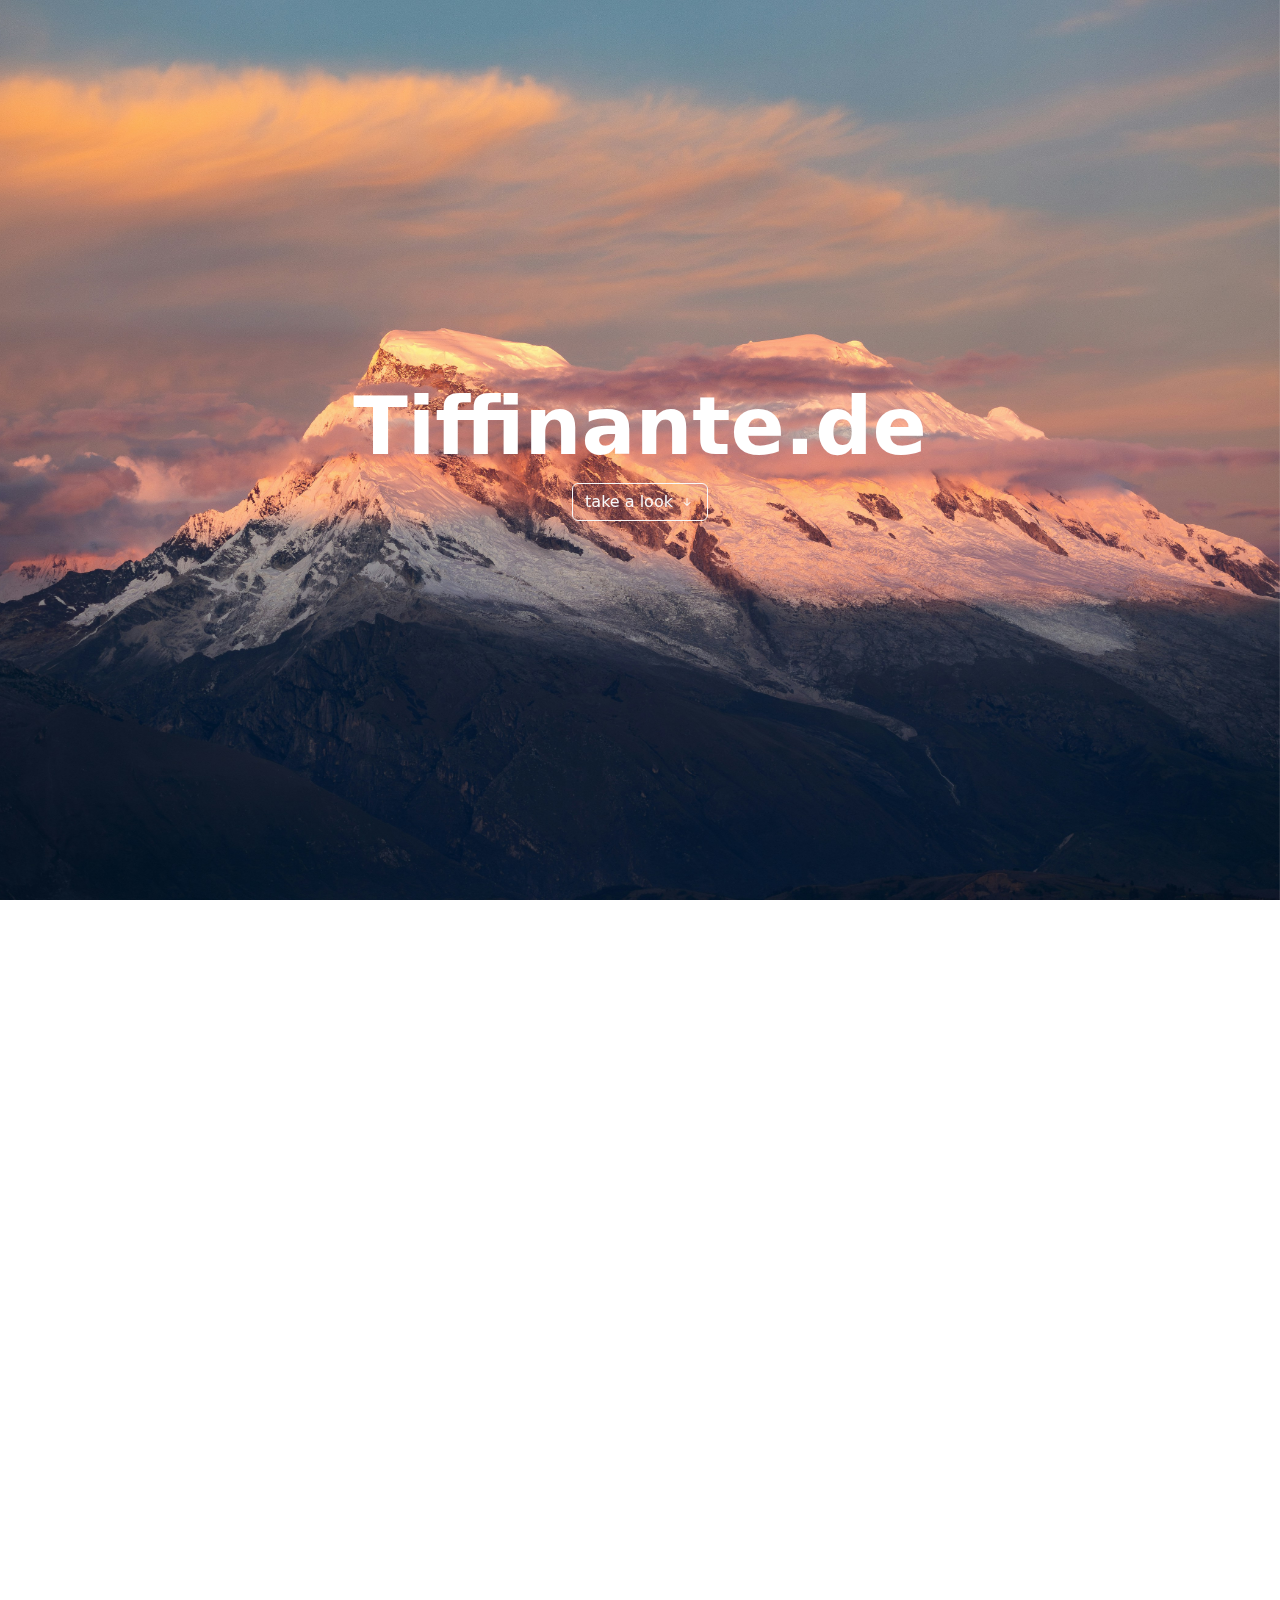
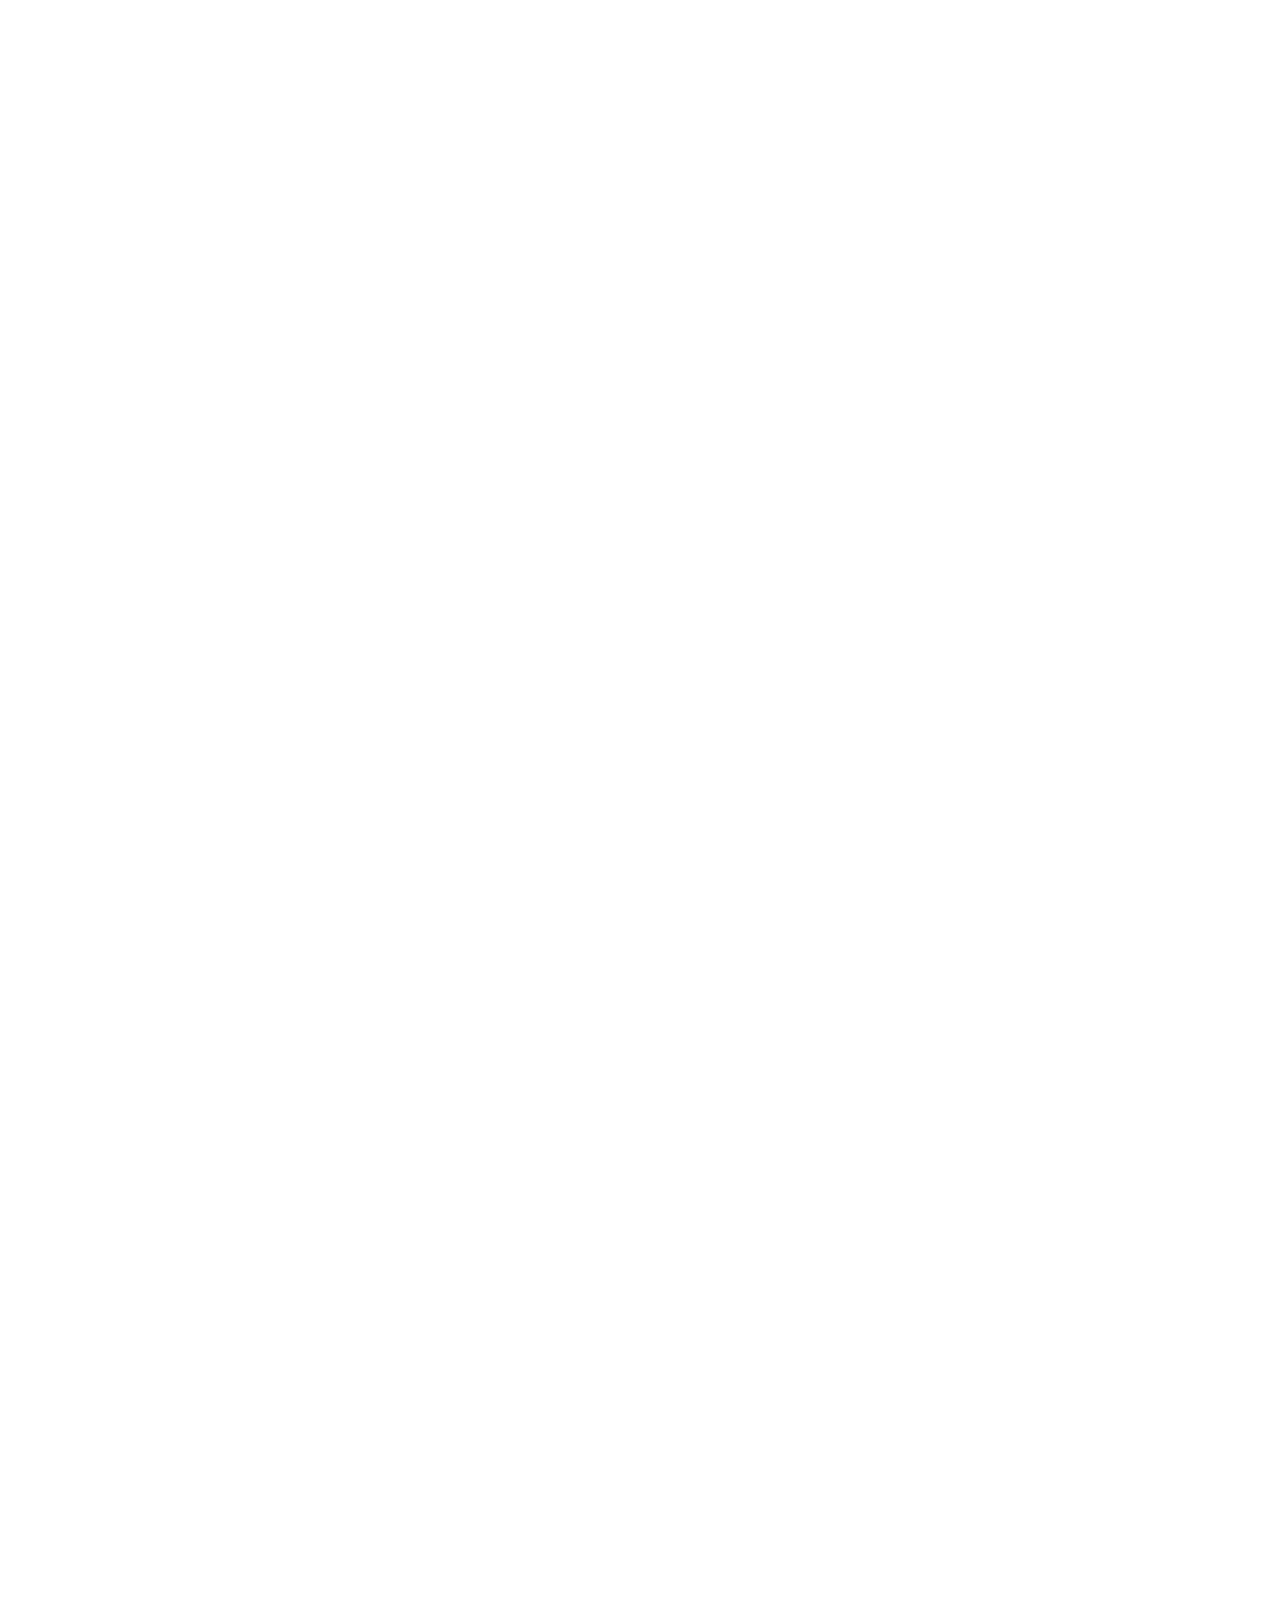
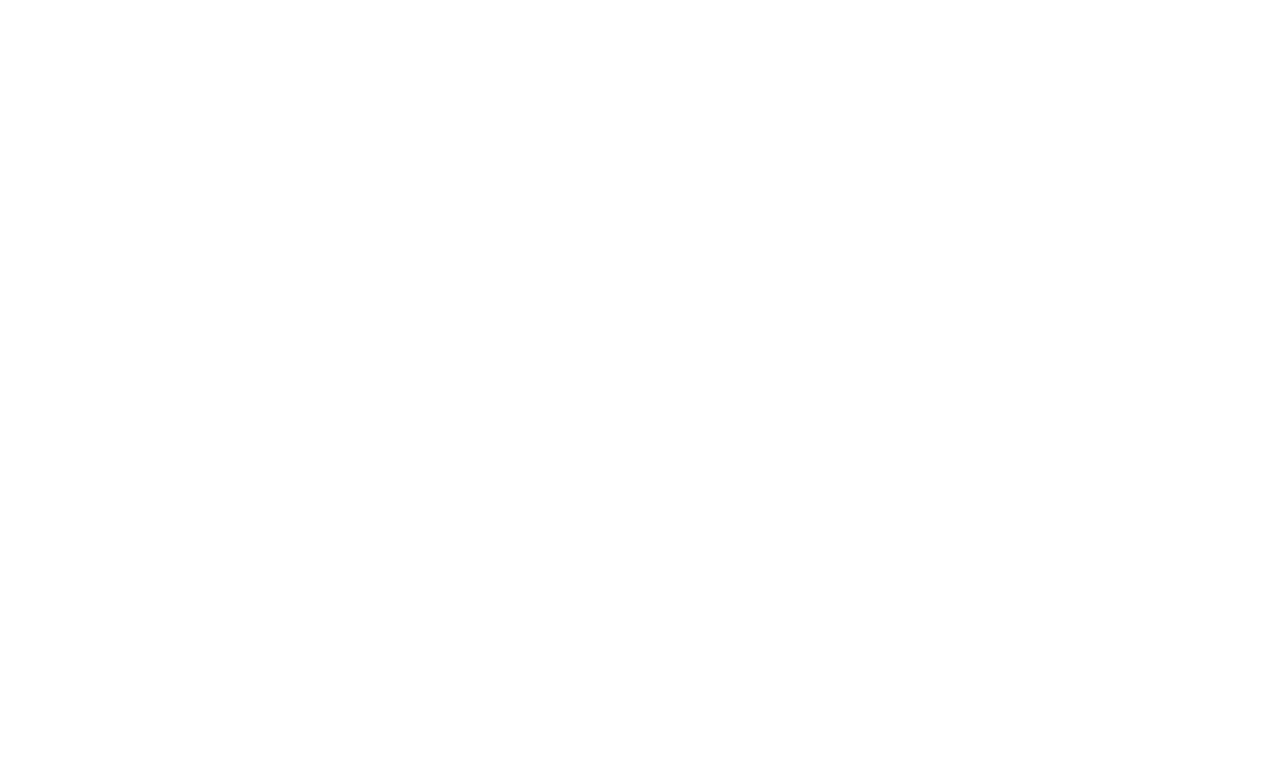
==== commit 1d945050: "-" ====
--- a/index.html
+++ b/index.html
@@ -186,7 +186,7 @@
             </div>
 
             <div class="d-flex flex-column flex-sm-row justify-content-between py-4 my-4 border-top">
-                <p class="text-body-secondary">© 2024 Tiffinante.de</p>
+                <p class="text-body-secondary">2024 Tiffinante.de</p>
                 <ul class="list-unstyled d-flex">
                     <li class="ms-3">
                         <a class="text-body-secondary icon-link-hover" style="--bs-icon-link-transform: translate3d(0, -.225rem, 0);" href="https://www.youtube.com/channel/UCrOWsL6hQycFyEP0Y9b-qxw">
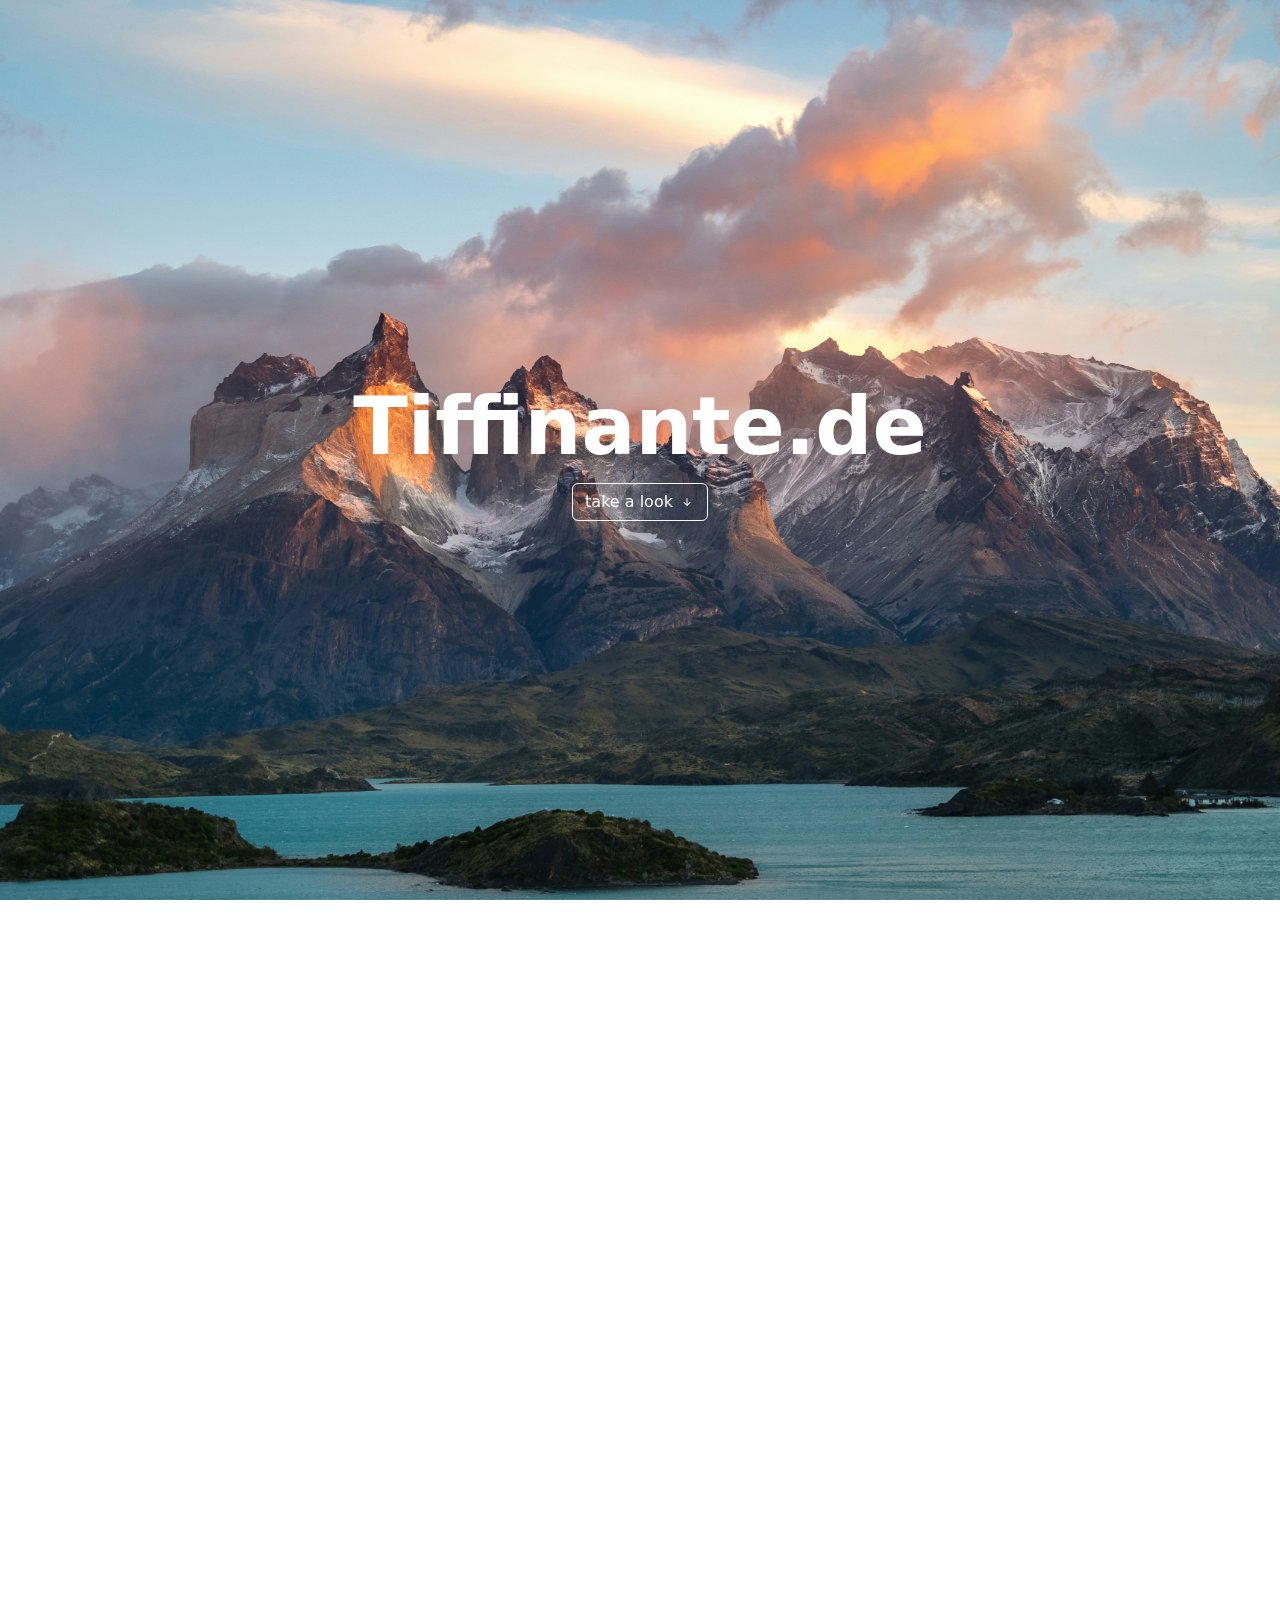
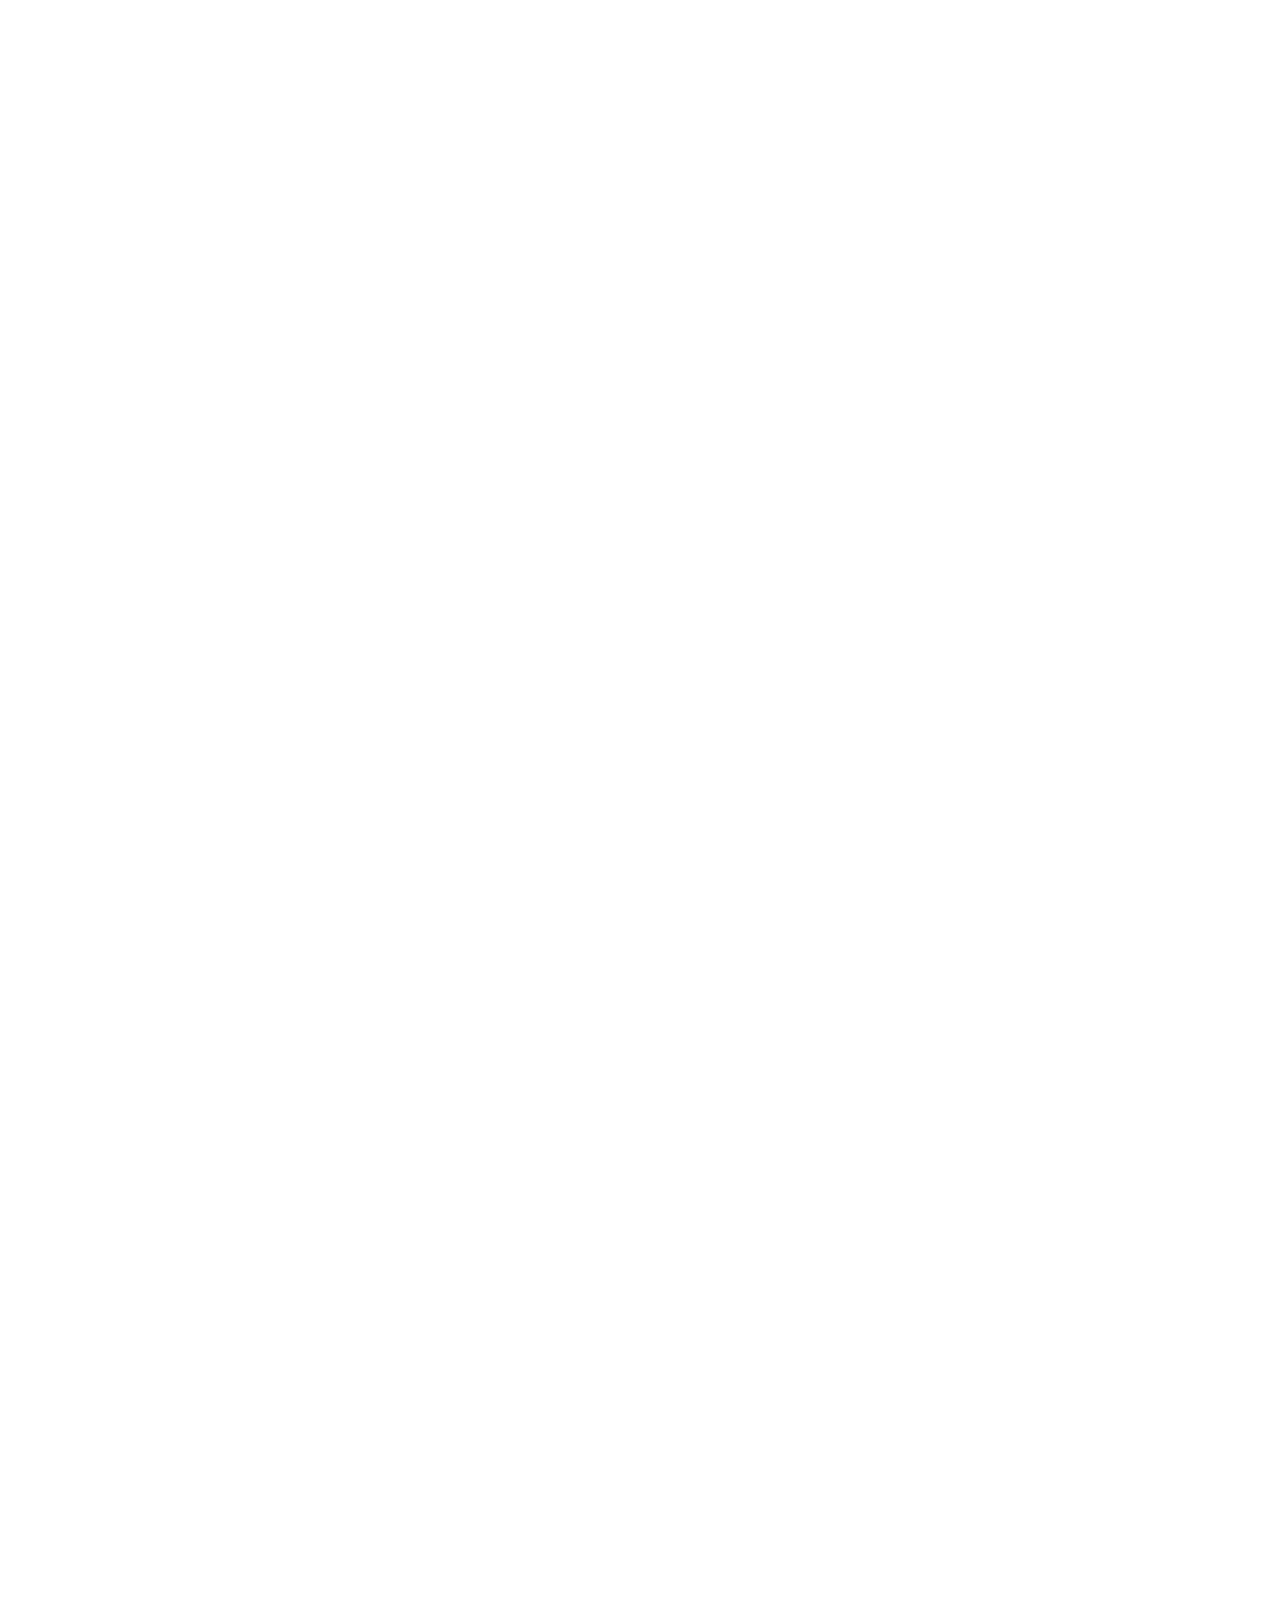
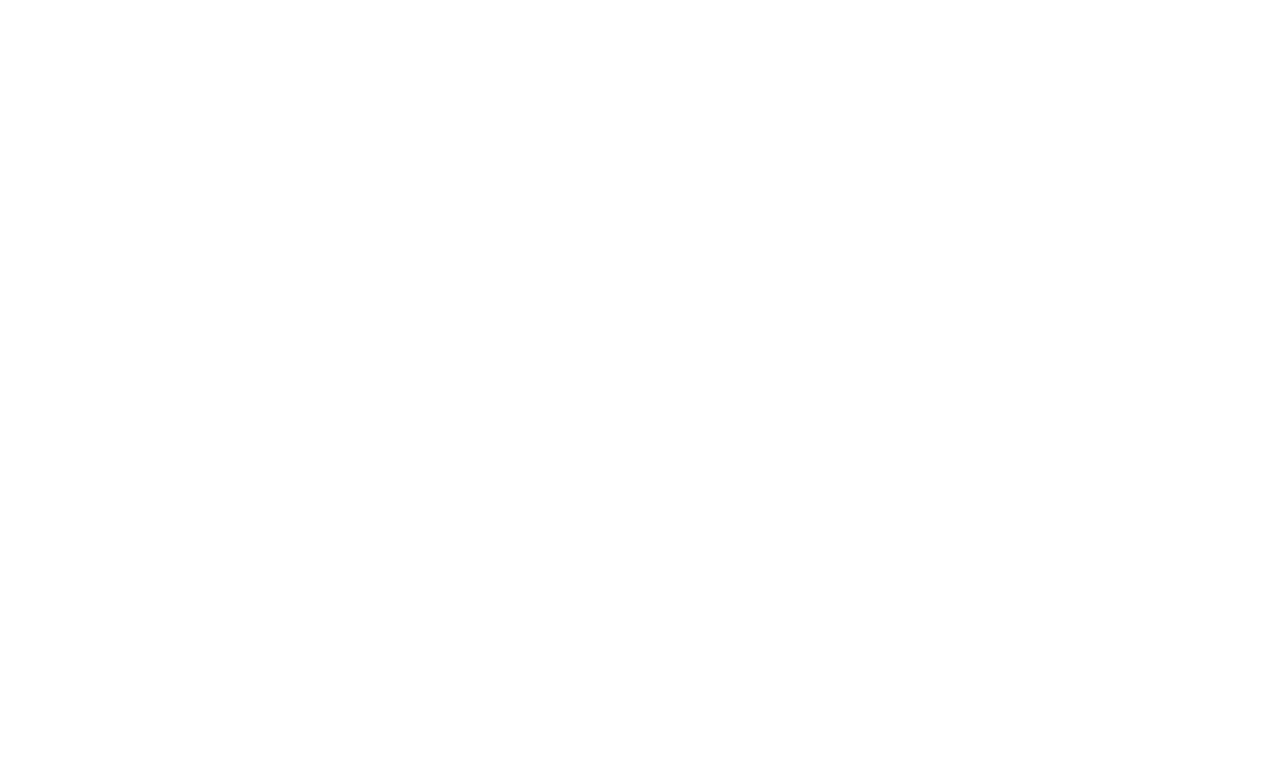
==== commit 68229918: "-" ====
--- a/index.html
+++ b/index.html
@@ -154,13 +154,14 @@
                         <li class="nav-item mb-2 hover-right"><a href="./" class="nav-link p-0 text-body-secondary">Home</a></li>
                         <li class="nav-item mb-2 hover-right"><a href="./privacy.html" class="nav-link p-0 text-body-secondary">Privacy policy</a></li>
                         <li class="nav-item mb-2 hover-right"><a href="./privacy.html" class="nav-link p-0 text-body-secondary">Imprint</a></li>
+                        <li class="nav-item mb-2 hover-right"><a href="./licensing.html" class="nav-link p-0 text-body-secondary">Licensing</a></li>
                     </ul>
                 </div>
 
 
                 <div class="col-md-5 offset-md-1 mb-3">
                     <form>
-                        <h5>Choose a different wallpaper:</h5>
+                        <label for="backgroundSelect" class="h5">Choose a different wallpaper:</label>
                         <div id="divbackgroundSelect">
                             <div class="d-flex gap-2">
                                 <select id="backgroundSelect" class="form-select">
@@ -186,7 +187,7 @@
             </div>
 
             <div class="d-flex flex-column flex-sm-row justify-content-between py-4 my-4 border-top">
-                <p class="text-body-secondary">2024 Tiffinante.de</p>
+                <p class="text-body-secondary">Tiffinante.de</p>
                 <ul class="list-unstyled d-flex">
                     <li class="ms-3">
                         <a class="text-body-secondary icon-link-hover" style="--bs-icon-link-transform: translate3d(0, -.225rem, 0);" href="https://www.youtube.com/channel/UCrOWsL6hQycFyEP0Y9b-qxw">
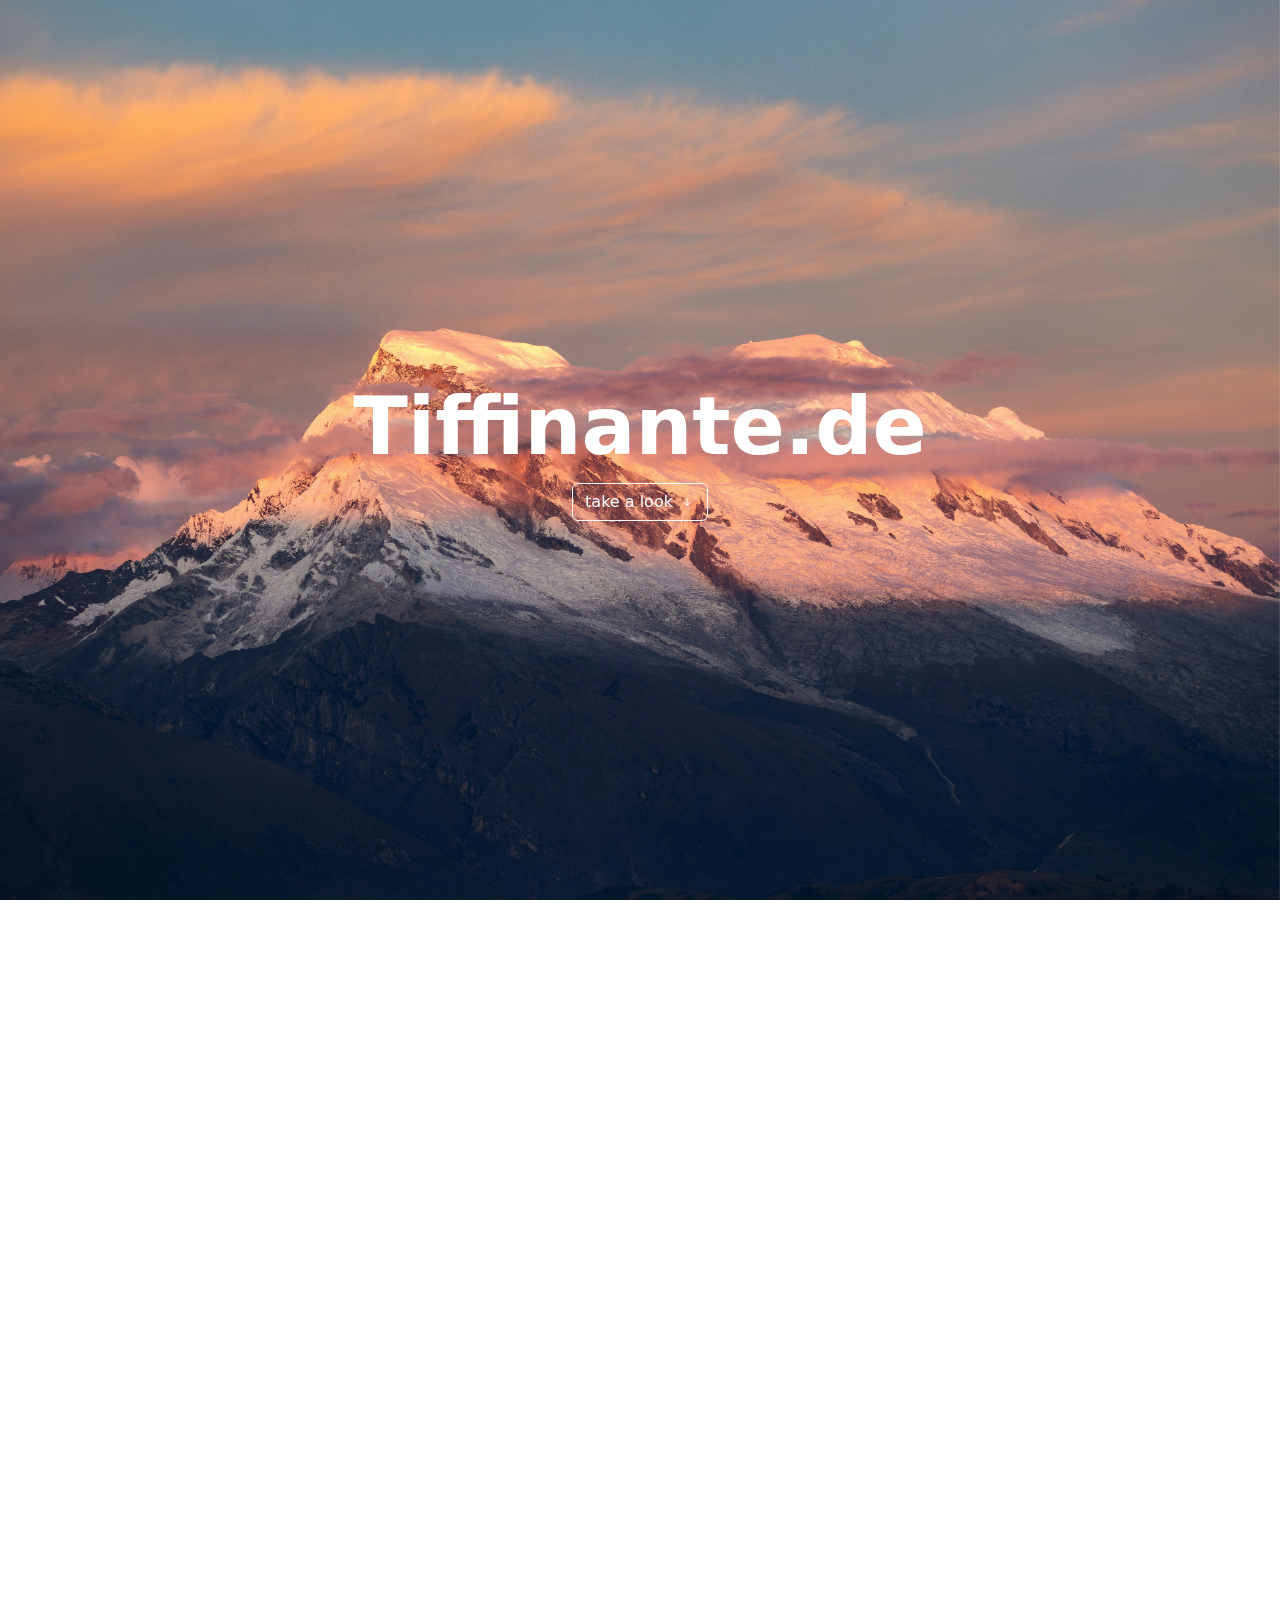
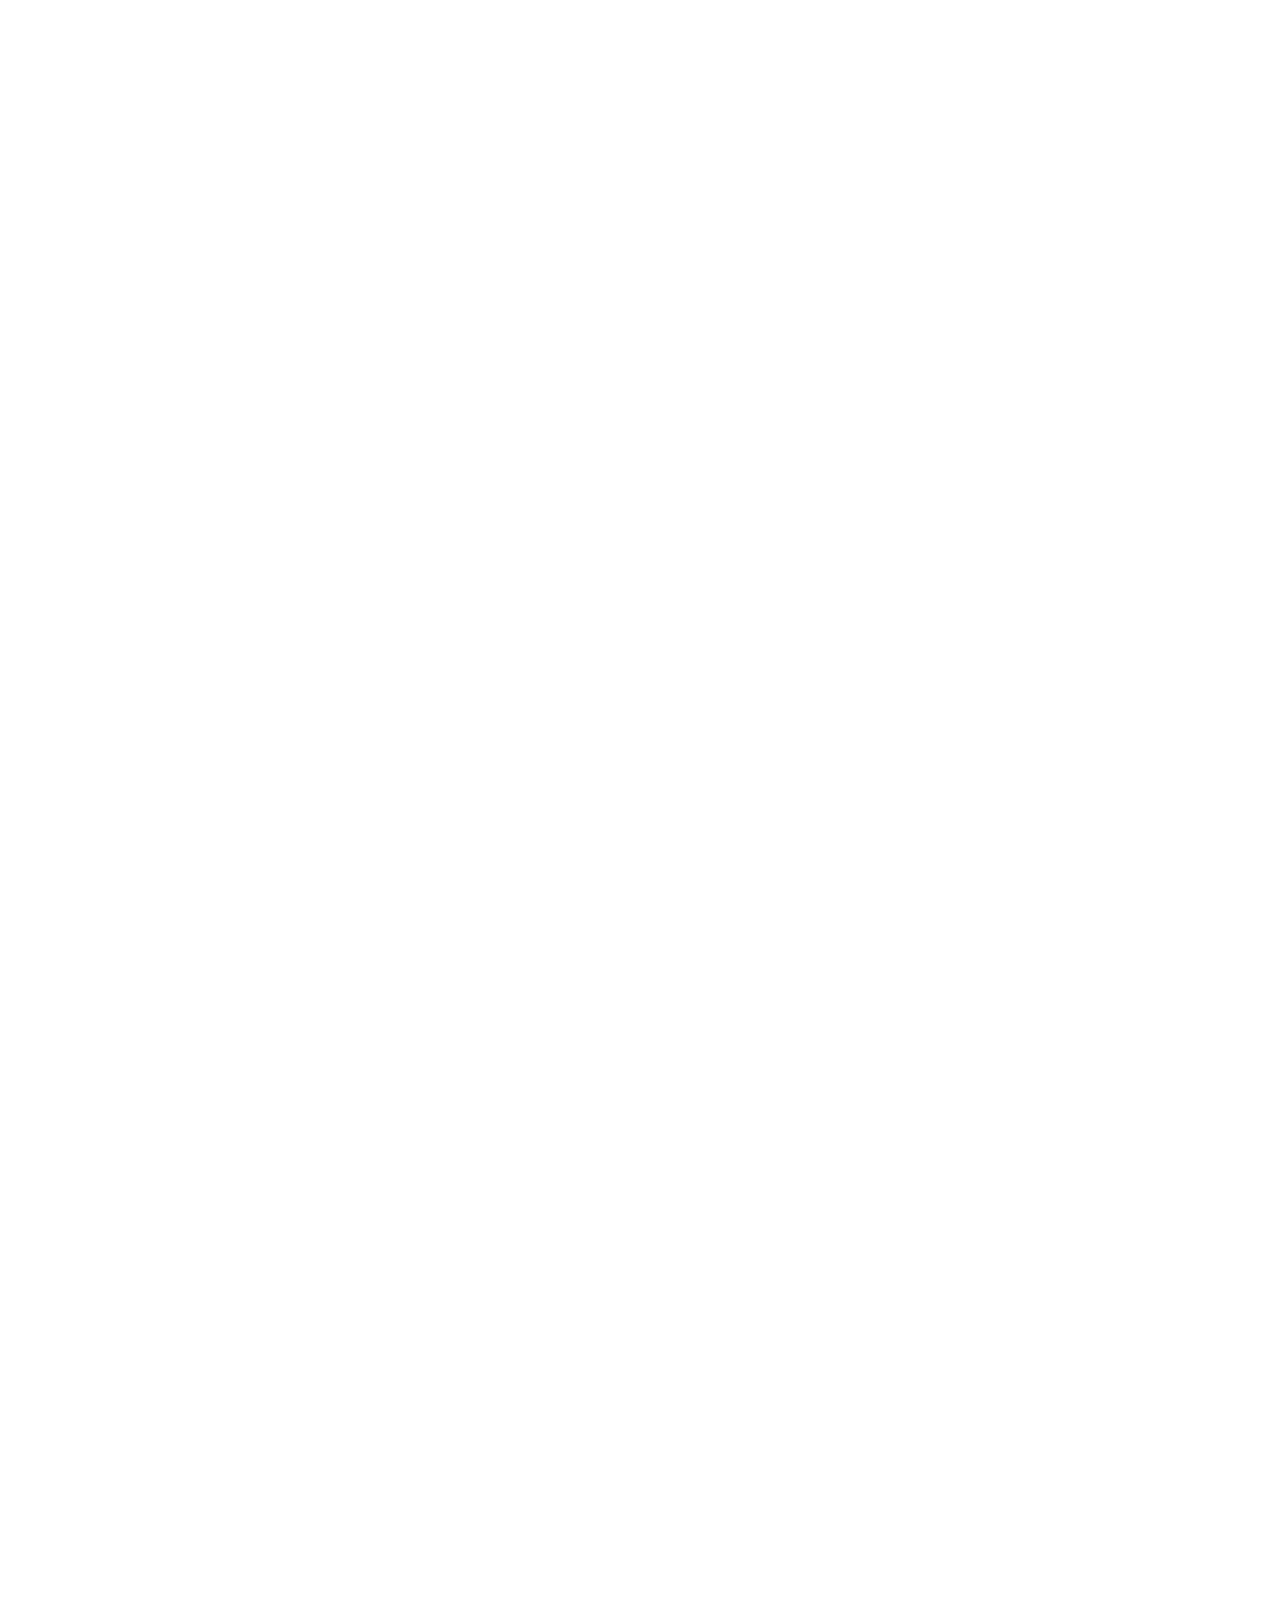
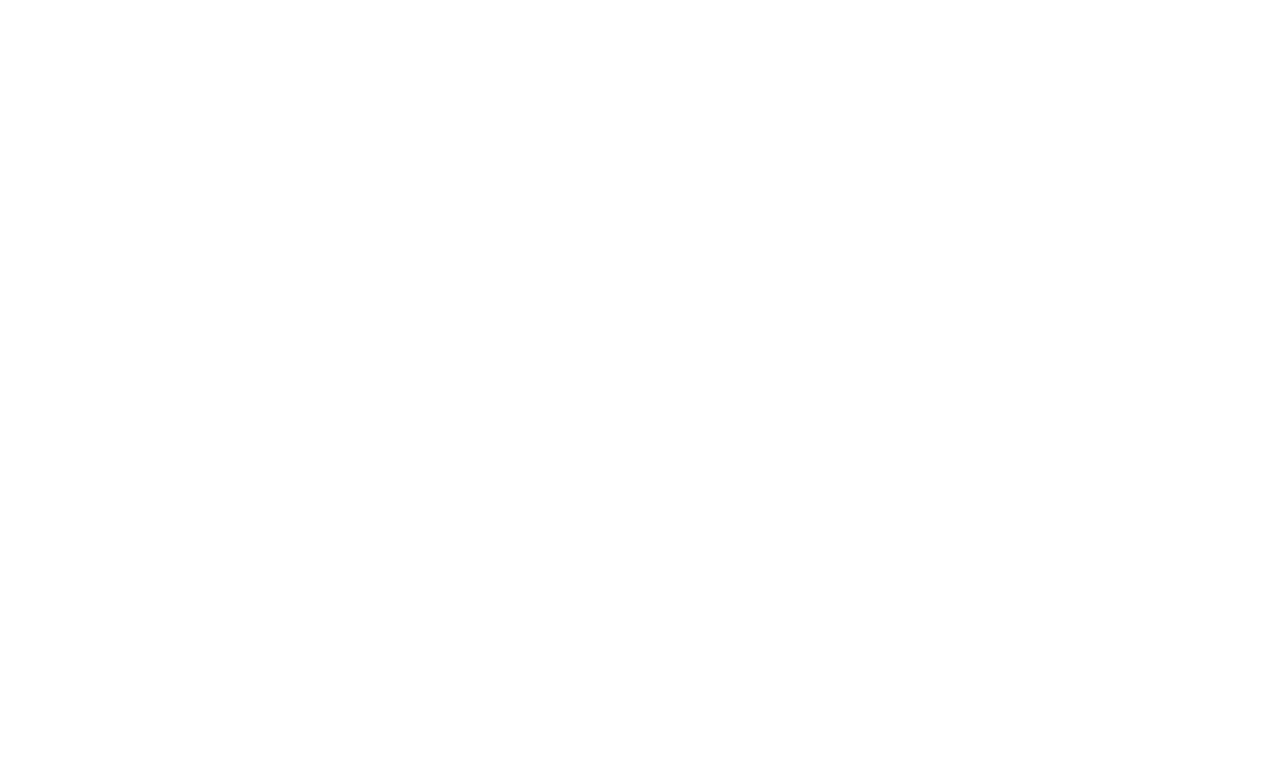
==== commit c360aae1: "-" ====
--- a/index.html
+++ b/index.html
@@ -24,7 +24,7 @@
     <div class="text-center">
         <h1 class="display-1 fw-bolder text-white">Tiffinante.de</h1>
 
-        <a class="icon-link icon-link-hover btn btn btn-outline-light" style="--bs-icon-link-transform: translate3d(0, +.225rem, 0);" href="#section1">
+        <a class="icon-link icon-link-hover btn btn btn-outline-light" style="--bs-icon-link-transform: translate3d(0, +.225rem, 0);" href="#section2">
             take a look
             <svg xmlns="http://www.w3.org/2000/svg" width="16" height="16" fill="currentColor" class="bi bi-arrow-down-short" viewBox="0 0 16 16">
                 <path fill-rule="evenodd" d="M8 4a.5.5 0 0 1 .5.5v5.793l2.146-2.147a.5.5 0 0 1 .708.708l-3 3a.5.5 0 0 1-.708 0l-3-3a.5.5 0 1 1 .708-.708L7.5 10.293V4.5A.5.5 0 0 1 8 4"/>
@@ -46,7 +46,7 @@
     <div>Most of the texts are currently still placeholders, as the website is still under <strong>development</strong>!</div>
 </div>
 
-<div id="section1" class="container">
+<div id="section2" class="container">
     <div class="bg-white rounded shadow">
         <div class="text-center">
            <h1 class="display-1 align-middle">Tellus cras adipiscing</h1>
@@ -86,7 +86,7 @@
 
 <div style="height: 10vh;"></div>
 
-<div id="section2" class="container">
+<div id="section1" class="container">
     <div class="bg-white rounded shadow">
         <div class="text-center">
             <h1 class="display-1">Hello World, from Tiffinante!</h1>
@@ -144,7 +144,14 @@
                         <li class="nav-item mb-2 hover-right"><a href="./" class="nav-link p-0 text-body-secondary">Home</a></li>
                         <li class="nav-item mb-2 hover-right"><a href="./" class="nav-link p-0 text-body-secondary">Home</a></li>
                         <li class="nav-item mb-2 hover-right"><a href="./" class="nav-link p-0 text-body-secondary">Home</a></li>
-                        <li class="nav-item mb-2 hover-right"><a href="./" class="nav-link p-0 text-body-secondary">Home</a></li>
+                        <li class="nav-item mb-2 ">
+                            <a class="icon-link icon-link-hover" href="./inventory.html">
+                                All topics
+                                <svg xmlns="http://www.w3.org/2000/svg" width="16" height="16" fill="currentColor" class="bi bi-arrow-right-short" viewBox="0 0 16 16">
+                                    <path fill-rule="evenodd" d="M4 8a.5.5 0 0 1 .5-.5h5.793L8.146 5.354a.5.5 0 1 1 .708-.708l3 3a.5.5 0 0 1 0 .708l-3 3a.5.5 0 0 1-.708-.708L10.293 8.5H4.5A.5.5 0 0 1 4 8"/>
+                                </svg>
+                            </a>
+                        </li>
                     </ul>
                 </div>
 
@@ -154,7 +161,7 @@
                         <li class="nav-item mb-2 hover-right"><a href="./" class="nav-link p-0 text-body-secondary">Home</a></li>
                         <li class="nav-item mb-2 hover-right"><a href="./privacy.html" class="nav-link p-0 text-body-secondary">Privacy policy</a></li>
                         <li class="nav-item mb-2 hover-right"><a href="./privacy.html" class="nav-link p-0 text-body-secondary">Imprint</a></li>
-                        <li class="nav-item mb-2 hover-right"><a href="./licensing.html" class="nav-link p-0 text-body-secondary">Licensing</a></li>
+                        <li class="nav-item mb-2 hover-right"><a href="./licensing.html" class="nav-link p-0 text-body-secondary">Licenses</a></li>
                     </ul>
                 </div>
 
@@ -165,17 +172,17 @@
                         <div id="divbackgroundSelect">
                             <div class="d-flex gap-2">
                                 <select id="backgroundSelect" class="form-select">
-                                    <option value="./assets/img/backgrounds/marek-piwnicki-wgsu3WzFZ5c-unsplash.jpg">Bild 1</option>
-                                    <option value="./assets/img/backgrounds/marek-piwnicki-zbowrjiVx2c-unsplash.jpg">Bild 2</option>
-                                    <option value="./assets/img/backgrounds/marek-piwnicki-ZuI0QS361bg-unsplash.jpg">Bild 3</option>
+                                    <option value="./assets/img/backgrounds/marek-piwnicki-wgsu3WzFZ5c-unsplash.jpg">Wallpaper 1</option>
+                                    <option value="./assets/img/backgrounds/marek-piwnicki-zbowrjiVx2c-unsplash.jpg">Wallpaper 2</option>
+                                    <option value="./assets/img/backgrounds/marek-piwnicki-ZuI0QS361bg-unsplash.jpg">Wallpaper 3</option>
                                 </select>
                                 <button id="setBackgroundButton" class="btn btn-success" title="Use selected background image">Choose</button>
                             </div>
                             <p class="text-body-secondary">Wallpapers from: <a href="https://unsplash.com/de/@marekpiwnicki" target="_blank" class="link-dark link-offset-2 link-underline-opacity-25 link-underline-opacity-100-hover text-body-secondary">Marek Piwnicki - Unsplash</a></p>
+                            <br>
                         </div>
                     </form>
                     <div class="float-end">
-                        <br>
                         <button onclick="topFunction()" id="upButton" title="Go to the top" class="icon-link icon-link-hover btn btn btn-outline-dark" style="--bs-icon-link-transform: translate3d(0, -.225rem, 0);">
                             Up
                             <svg xmlns="http://www.w3.org/2000/svg" width="16" height="16" fill="currentColor" class="bi bi-arrow-up-short" viewBox="0 0 16 16">
@@ -187,7 +194,11 @@
             </div>
 
             <div class="d-flex flex-column flex-sm-row justify-content-between py-4 my-4 border-top">
-                <p class="text-body-secondary">Tiffinante.de</p>
+                <p class="text-body-secondary">
+                    <a href="https://tiffinante.de" class="link-offset-2 link-underline link-underline-opacity-0 text-body-secondary">
+                        Tiffinante.de
+                    </a>
+                </p>
                 <ul class="list-unstyled d-flex">
                     <li class="ms-3">
                         <a class="text-body-secondary icon-link-hover" style="--bs-icon-link-transform: translate3d(0, -.225rem, 0);" href="https://www.youtube.com/channel/UCrOWsL6hQycFyEP0Y9b-qxw">
--- a/assets/css/style.css
+++ b/assets/css/style.css
@@ -1,3 +1,5 @@
+@import "bootstrap@5.3.3-min.css";
+
 /* - smooth scroll - */
 * {
     scroll-behavior: smooth;
@@ -33,7 +35,6 @@
     text-decoration: none; /* Removes the underline from the link */
     transition: transform 0.3s ease; /* Animates the transformation */
 }
-
 .hover-right:hover {
     transform: translateX(5px);
 }
@@ -41,29 +42,24 @@
 
 
 /* - language changer - */
-.tab {
-    display: inline-block;
-    margin-right: 10px;
-    cursor: pointer;
-}
-.tab.active {
-    font-weight: bold;
-}
-.tab.active img {
-    font-weight: bold;
-    border-bottom: 2px solid #333;
-    margin-bottom: 5px;
-}
 .content {
     display: none;
 }
 .content.active {
     display: block;
 }
+.nav-link.active img {
+    border-bottom: 1px solid #333;
+    background-color: rgba(248, 249, 250, var(1)) !important;
+}
+.nav-link.active.bg-body-secondary.border-bottom-0 {
+    background-color: rgba(var(--bs-tertiary-bg-rgb), var(--bs-bg-opacity)) !important;
+}
 
 
 
-/* - Overwrite Bootstrap - */
+/* - footer - */
 .footer {
     background-color: rgb(248, 249, 250);
 }
+
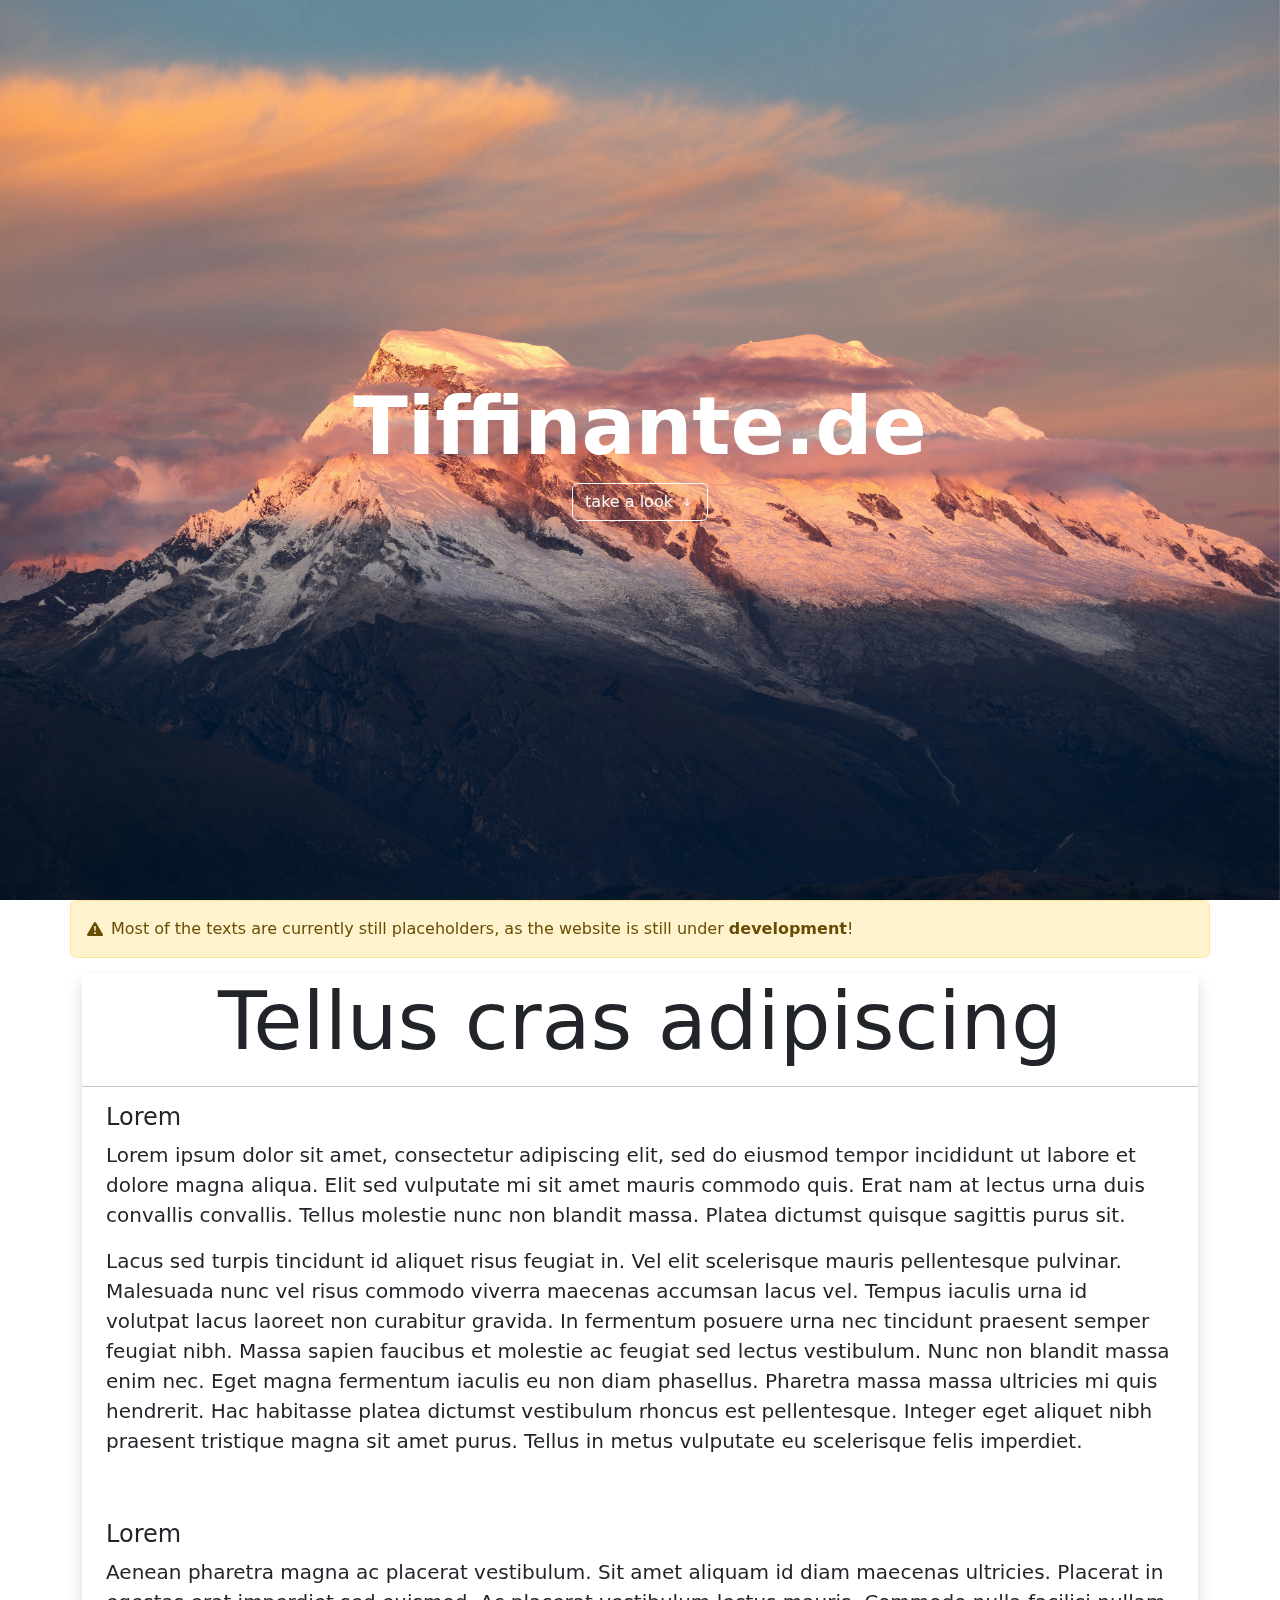
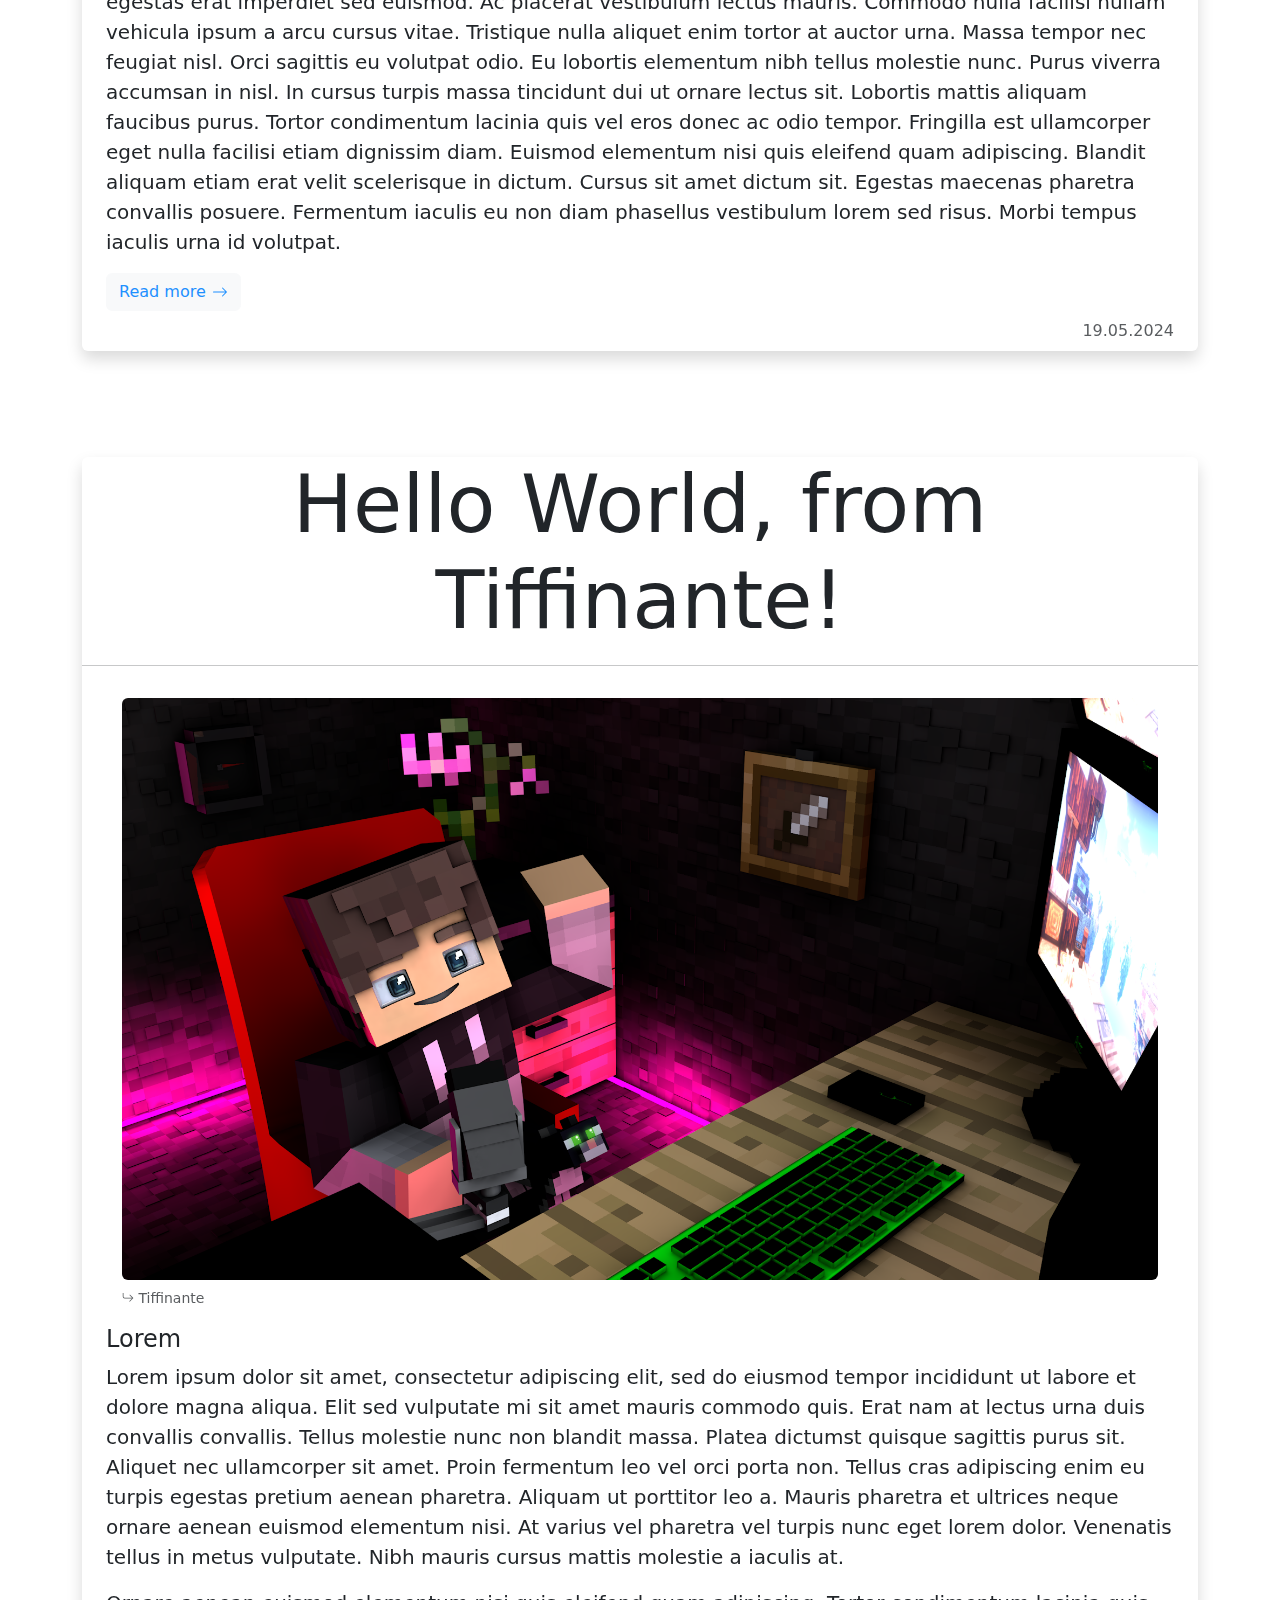
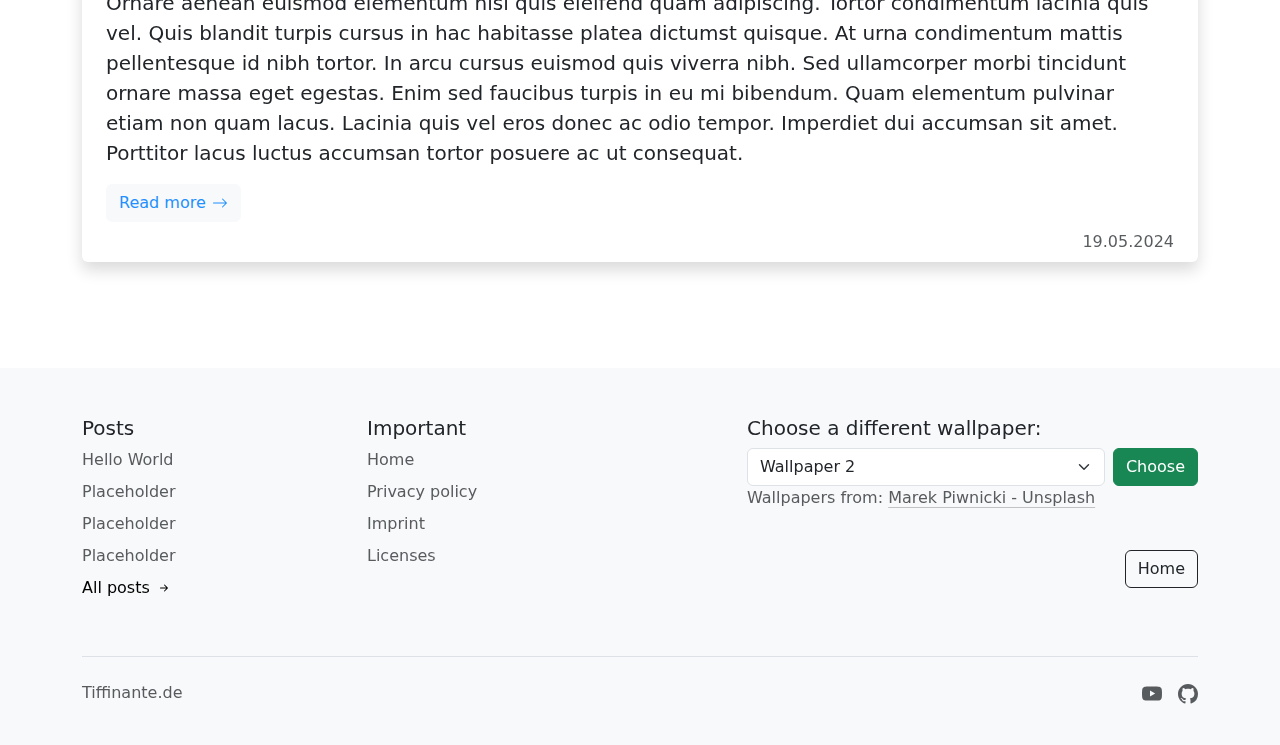
==== commit e576464f: "-" ====
--- a/index.html
+++ b/index.html
@@ -13,6 +13,15 @@
 </head>
 
 <body>
+
+<!-- Button for Scrolling up -->
+<button onclick="topFunction()" id="myBtn" title="Go to top">
+    <svg xmlns="http://www.w3.org/2000/svg" width="16" height="16" fill="currentColor" class="bi bi-arrow-up-short" viewBox="0 0 16 16">
+        <path fill-rule="evenodd" d="M8 12a.5.5 0 0 0 .5-.5V5.707l2.146 2.147a.5.5 0 0 0 .708-.708l-3-3a.5.5 0 0 0-.708 0l-3 3a.5.5 0 1 0 .708.708L7.5 5.707V11.5a.5.5 0 0 0 .5.5"/>
+    </svg>
+</button>
+<!-- Button for Scrolling up -->
+
 <!-- Background -->
 <div id="background" class="background"></div>
 <!-- !Background -->
@@ -138,15 +147,15 @@
         <footer class="pt-5">
             <div class="row">
                 <div class="col-9 col-md-3 mb-4">
-                    <h5>Recommended</h5>
+                    <h5>Posts</h5>
                     <ul class="nav flex-column">
                         <li class="nav-item mb-2 hover-right"><a href="./hello_world.html" class="nav-link p-0 text-body-secondary">Hello World</a></li>
-                        <li class="nav-item mb-2 hover-right"><a href="./" class="nav-link p-0 text-body-secondary">Home</a></li>
-                        <li class="nav-item mb-2 hover-right"><a href="./" class="nav-link p-0 text-body-secondary">Home</a></li>
-                        <li class="nav-item mb-2 hover-right"><a href="./" class="nav-link p-0 text-body-secondary">Home</a></li>
+                        <li class="nav-item mb-2 hover-right"><a href="#" class="nav-link p-0 text-body-secondary">Placeholder</a></li>
+                        <li class="nav-item mb-2 hover-right"><a href="#" class="nav-link p-0 text-body-secondary">Placeholder</a></li>
+                        <li class="nav-item mb-2 hover-right"><a href="#" class="nav-link p-0 text-body-secondary">Placeholder</a></li>
                         <li class="nav-item mb-2 ">
-                            <a class="icon-link icon-link-hover" href="./inventory.html">
-                                All topics
+                            <a class="icon-link icon-link-hover p-0 text-body-emphasis link-underline link-underline-opacity-0" href="./posts.html">
+                                All posts
                                 <svg xmlns="http://www.w3.org/2000/svg" width="16" height="16" fill="currentColor" class="bi bi-arrow-right-short" viewBox="0 0 16 16">
                                     <path fill-rule="evenodd" d="M4 8a.5.5 0 0 1 .5-.5h5.793L8.146 5.354a.5.5 0 1 1 .708-.708l3 3a.5.5 0 0 1 0 .708l-3 3a.5.5 0 0 1-.708-.708L10.293 8.5H4.5A.5.5 0 0 1 4 8"/>
                                 </svg>
@@ -183,12 +192,9 @@
                         </div>
                     </form>
                     <div class="float-end">
-                        <button onclick="topFunction()" id="upButton" title="Go to the top" class="icon-link icon-link-hover btn btn btn-outline-dark" style="--bs-icon-link-transform: translate3d(0, -.225rem, 0);">
-                            Up
-                            <svg xmlns="http://www.w3.org/2000/svg" width="16" height="16" fill="currentColor" class="bi bi-arrow-up-short" viewBox="0 0 16 16">
-                                <path fill-rule="evenodd" d="M8 12a.5.5 0 0 0 .5-.5V5.707l2.146 2.147a.5.5 0 0 0 .708-.708l-3-3a.5.5 0 0 0-.708 0l-3 3a.5.5 0 1 0 .708.708L7.5 5.707V11.5a.5.5 0 0 0 .5.5"/>
-                            </svg>
-                        </button>
+                        <a class="btn btn btn-outline-dark" title="Back to home page" href="./index.html">
+                            Home
+                        </a>
                     </div>
                 </div>
             </div>
--- a/assets/css/style.css
+++ b/assets/css/style.css
@@ -1,4 +1,6 @@
 @import "bootstrap@5.3.3-min.css";
+
+
 
 /* - smooth scroll - */
 * {
@@ -14,7 +16,7 @@
     height: 100%;
     width: 100%;
     /* background-color: rgba(0, 0, 0, 0.3); /* filter */
-    overflow-x: hidden; /* Prevents horizontal scrolling */
+    /* overflow-x: hidden; /* Prevents horizontal scrolling but hides Scrollup buton*/
 }
 .background {
     position: fixed; /* ensures that the image remains static */
@@ -63,3 +65,94 @@
     background-color: rgb(248, 249, 250);
 }
 
+
+
+/* Button for Scrolling up */
+#myBtn {
+    visibility: hidden; /* Button standardmäßig unsichtbar */
+    position: fixed; /* Position des Buttons festlegen */
+    bottom: 20px; /* Abstand vom unteren Rand */
+    right: 30px; /* Abstand vom rechten Rand */
+    z-index: 99; /* Über anderen Elementen positionieren */
+    background-color: #e9ecef; /* Hintergrundfarbe */
+    color: black; /* Schriftfarbe */
+    border: none; /* Kein Rand */
+    outline: none; /* Kein Rahmen beim Fokus */
+    cursor: pointer; /* Zeiger ändern */
+    padding: 15px; /* Innenabstand */
+    border-radius: 50%; /* Runde Form */
+    box-shadow: 0 4px 8px rgba(0, 0, 0, 0.2); /* Schatten für 3D-Effekt */
+    opacity: 0; /* Startwert der Opazität */
+    transform: translateY(20px) scale(0.8); /* Startposition leicht unter dem sichtbaren Bereich und verkleinert */
+    transition: opacity 0.4s, transform 0.4s; /* Übergänge für Opazität und Transformation */
+    width: 56px; /* Breite des Buttons festlegen */
+}
+
+#myBtn.show {
+    visibility: visible; /* Button sichtbar */
+    opacity: 1; /* Volle Sichtbarkeit */
+    transform: translateY(0) scale(1); /* Normale Position und Größe */
+    animation: bounceIn 0.5s; /* Bounce-In-Animation */
+}
+
+#myBtn.hide {
+    animation: bounceOut 0.5s; /* Bounce-Out-Animation */
+    opacity: 0; /* Verbergen */
+    transform: translateY(20px) scale(0.8); /* Verkleinern und nach unten verschieben */
+}
+
+#myBtn:hover {
+    background-color: #333; /* Dunklere Hintergrundfarbe bei Hover */
+    box-shadow: 0 6px 12px rgba(0, 0, 0, 0.3); /* Größerer Schatten bei Hover */
+}
+
+#myBtn svg {
+    width: 24px;
+    height: 24px;
+}
+
+@keyframes bounceIn {
+    0% {
+        transform: translateY(50px) scale(0.5);
+        opacity: 0;
+    }
+    60% {
+        transform: translateY(-10px) scale(1.1);
+        opacity: 1;
+    }
+    80% {
+        transform: translateY(5px) scale(0.9);
+    }
+    100% {
+        transform: translateY(0) scale(1);
+    }
+}
+
+@keyframes bounceOut {
+    0% {
+        transform: translateY(0) scale(1);
+        opacity: 1;
+    }
+    20% {
+        transform: translateY(-10px) scale(1.1);
+    }
+    100% {
+        transform: translateY(50px) scale(0.5);
+        opacity: 0;
+    }
+}
+
+/* Medienabfrage für kleinere Bildschirmgrößen */
+@media (max-width: 600px) {
+    #myBtn {
+        padding: 10px; /* Kleinere Polsterung */
+        width: 46px; /* Breite des Buttons anpassen */
+        bottom: 15px; /* Weniger Abstand vom unteren Rand */
+        right: 15px; /* Weniger Abstand vom rechten Rand */
+    }
+
+    #myBtn svg {
+        width: 18px;
+        height: 18px;
+    }
+}
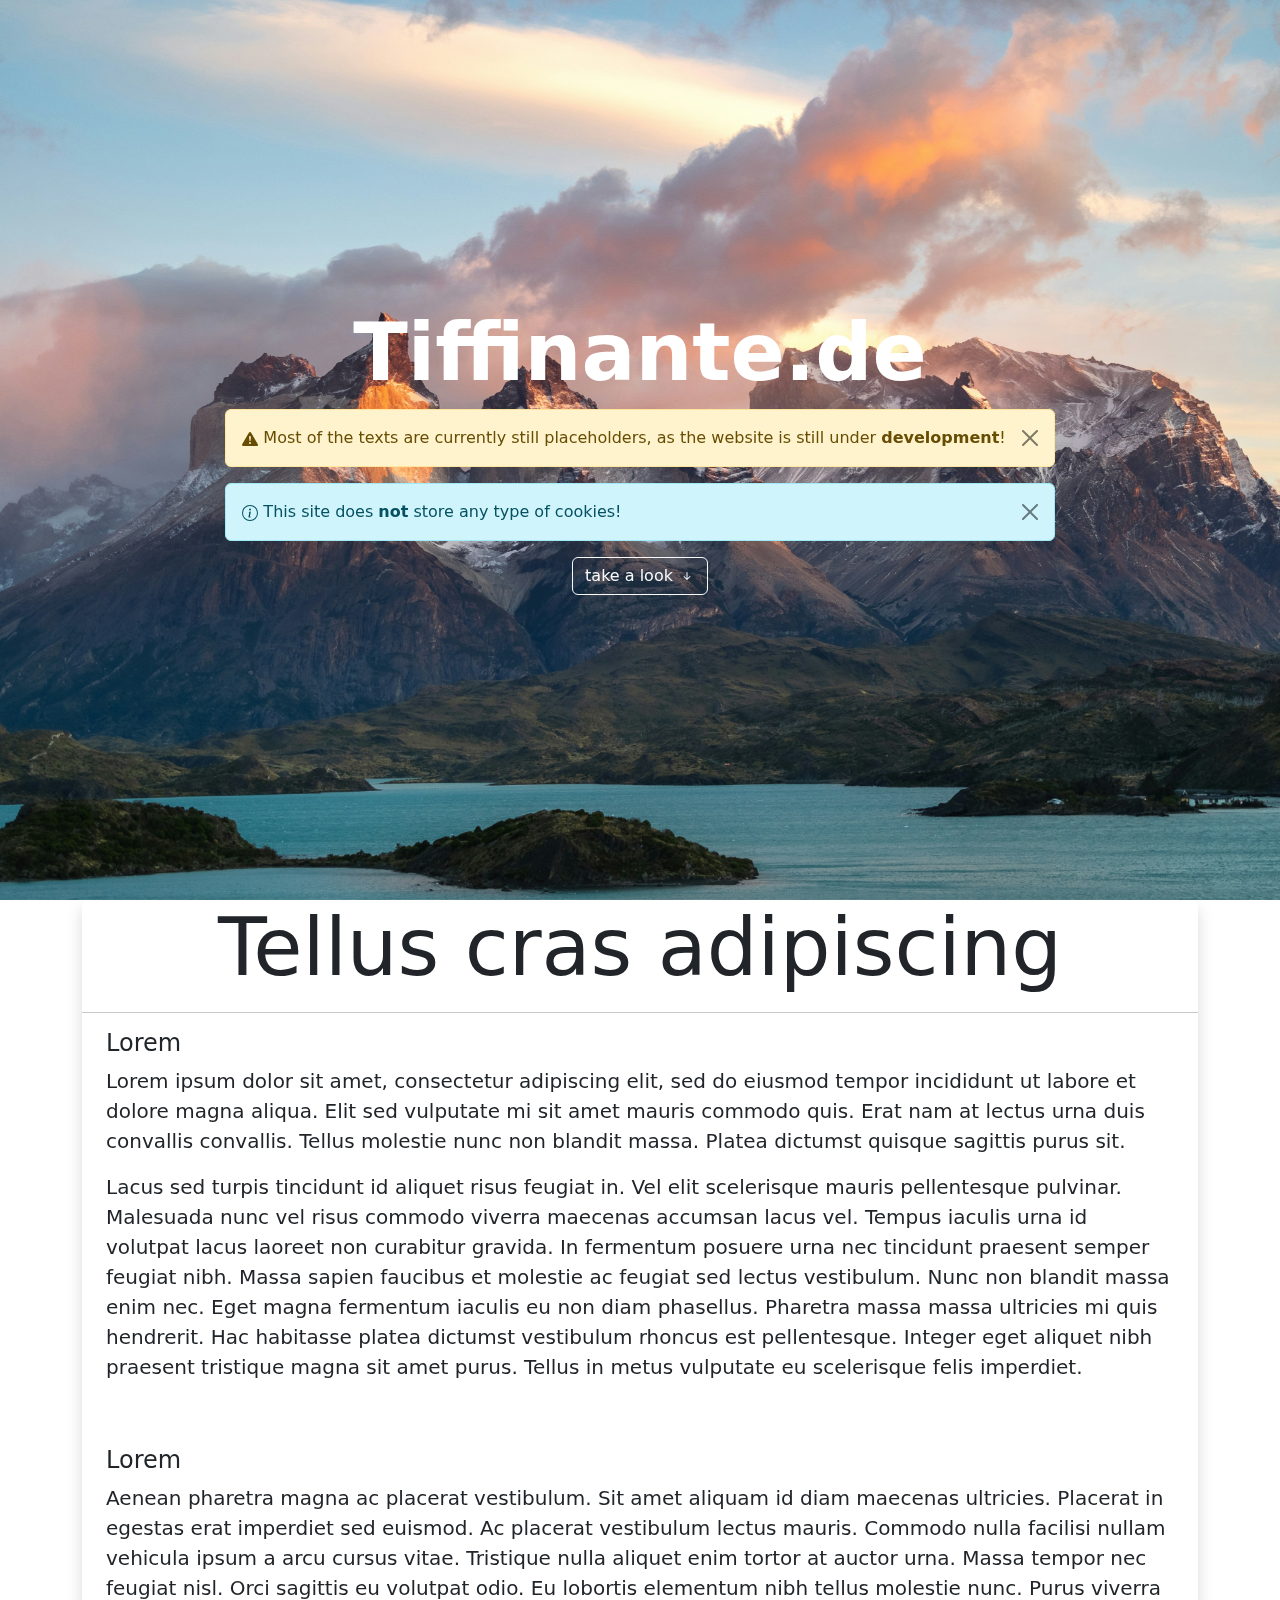
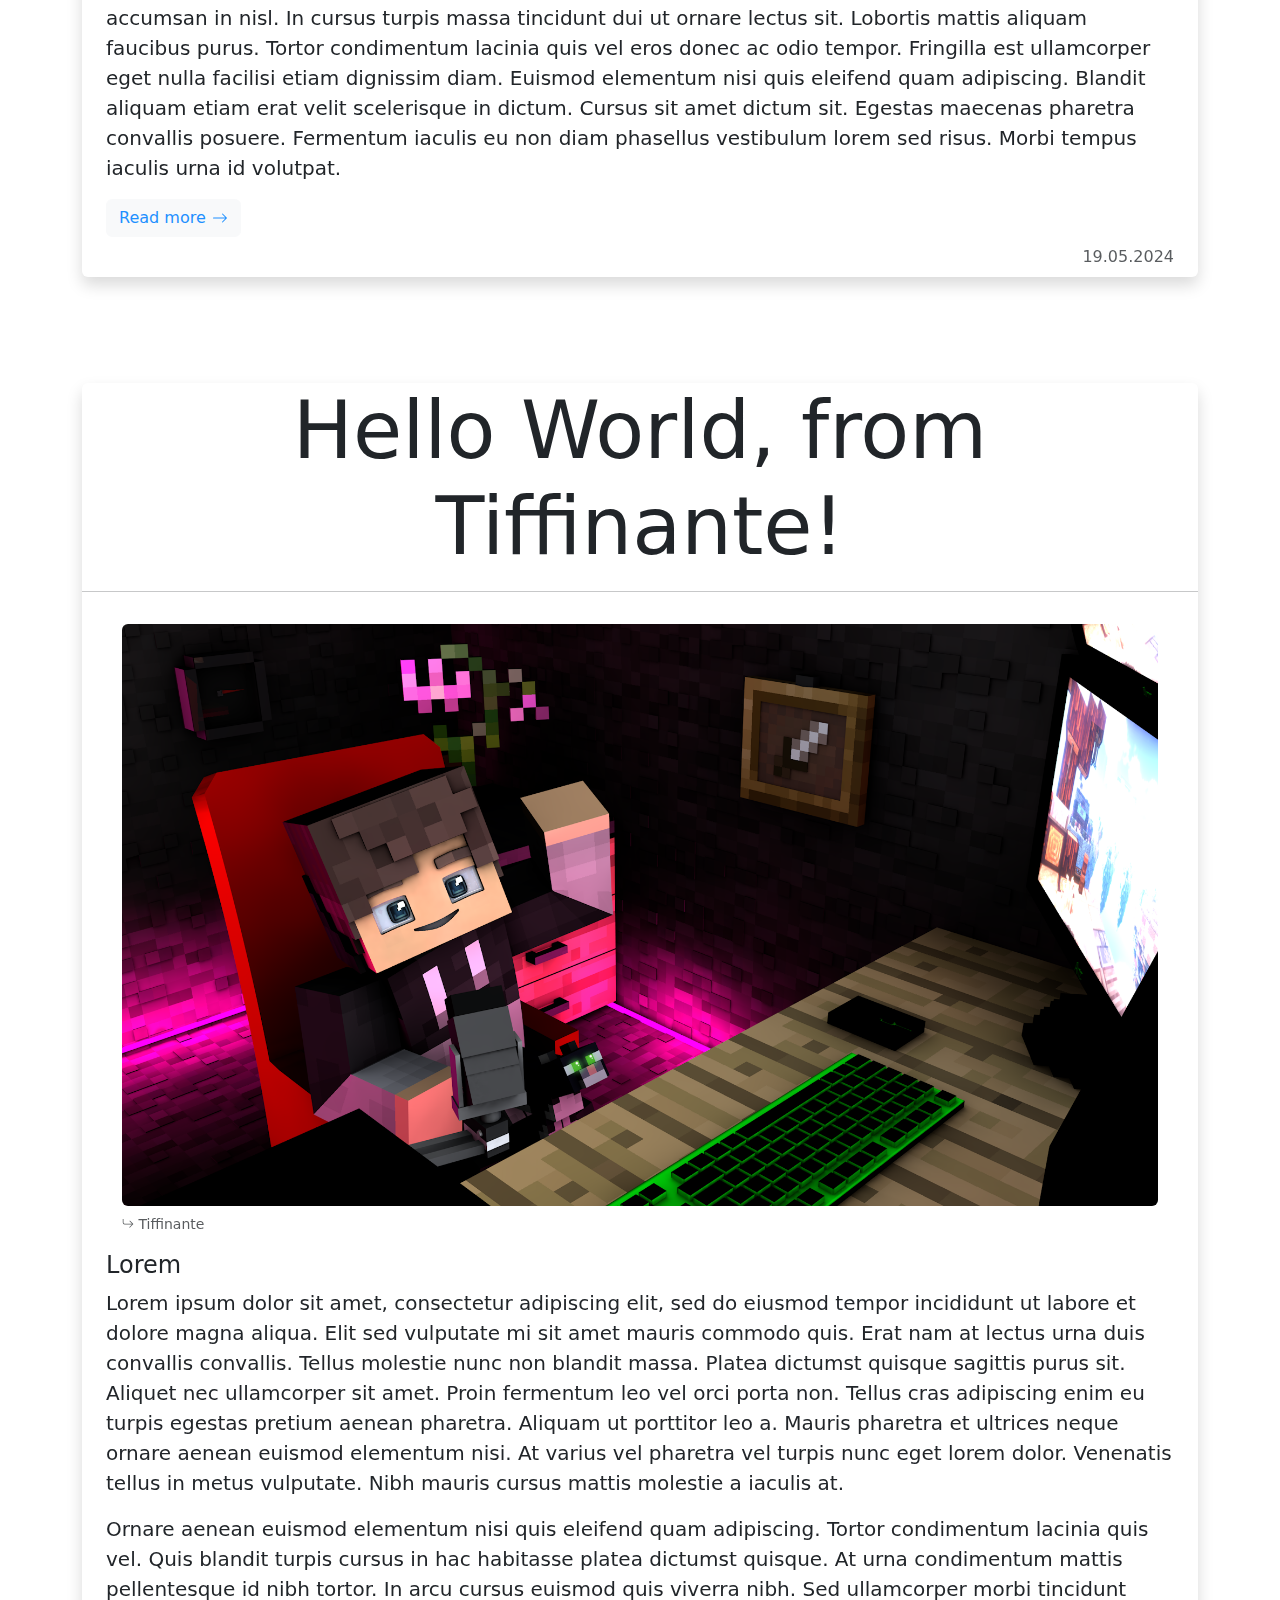
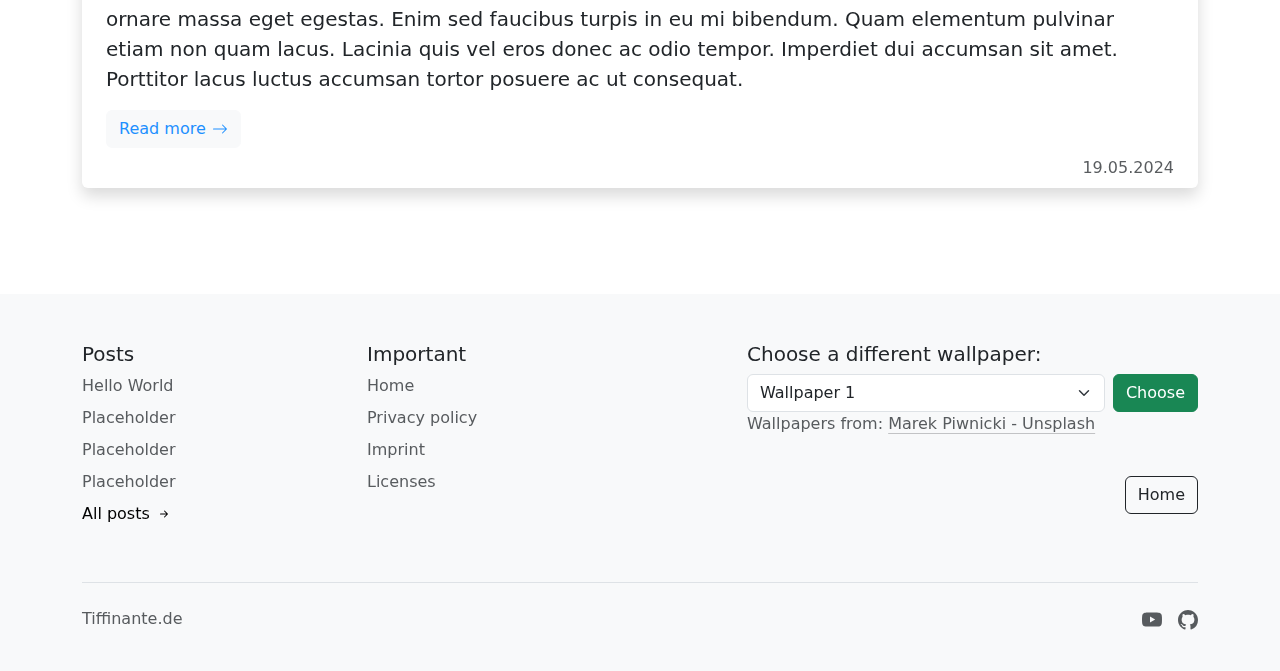
==== commit e27887a6: "-" ====
--- a/index.html
+++ b/index.html
@@ -28,10 +28,33 @@
 
 
 
-<!-- Title Screen -->
+<!-- Title Screen (alert here) -->
 <div id="title" class="d-flex justify-content-center align-items-center" style="height: 100vh;">
     <div class="text-center">
         <h1 class="display-1 fw-bolder text-white">Tiffinante.de</h1>
+
+        <!-- alert -->
+        <div class="alert alert-warning alert-dismissible fade show d-flex" role="alert">
+            <div class="justify-content-start">
+                <svg xmlns="http://www.w3.org/2000/svg" width="16" height="16" fill="currentColor" class="bi bi-exclamation-triangle-fill" viewBox="0 0 16 16">
+                    <path d="M8.982 1.566a1.13 1.13 0 0 0-1.96 0L.165 13.233c-.457.778.091 1.767.98 1.767h13.713c.889 0 1.438-.99.98-1.767zM8 5c.535 0 .954.462.9.995l-.35 3.507a.552.552 0 0 1-1.1 0L7.1 5.995A.905.905 0 0 1 8 5m.002 6a1 1 0 1 1 0 2 1 1 0 0 1 0-2"/>
+                </svg>
+                Most of the texts are currently still placeholders, as the website is still under <strong>development</strong>!
+            </div>
+            <button type="button" class="btn-close" data-bs-dismiss="alert" aria-label="Close"></button>
+        </div>
+        <!-- !alert -->
+
+        <div class="alert alert-info alert-dismissible fade show d-flex" role="alert">
+            <div class="justify-content-start">
+                <svg xmlns="http://www.w3.org/2000/svg" width="16" height="16" fill="currentColor" class="bi bi-info-circle" viewBox="0 0 16 16">
+                    <path d="M8 15A7 7 0 1 1 8 1a7 7 0 0 1 0 14m0 1A8 8 0 1 0 8 0a8 8 0 0 0 0 16"/>
+                    <path d="m8.93 6.588-2.29.287-.082.38.45.083c.294.07.352.176.288.469l-.738 3.468c-.194.897.105 1.319.808 1.319.545 0 1.178-.252 1.465-.598l.088-.416c-.2.176-.492.246-.686.246-.275 0-.375-.193-.304-.533zM9 4.5a1 1 0 1 1-2 0 1 1 0 0 1 2 0"/>
+                </svg>
+                This site does <strong>not</strong> store any type of cookies!
+            </div>
+            <button type="button" class="btn-close" data-bs-dismiss="alert" aria-label="Close"></button>
+        </div>
 
         <a class="icon-link icon-link-hover btn btn btn-outline-light" style="--bs-icon-link-transform: translate3d(0, +.225rem, 0);" href="#section2">
             take a look
@@ -48,13 +71,6 @@
 -->
 
 <!-- Main content -->
-<div class="container alert alert-warning d-flex align-items-center gap-2" role="alert">
-    <svg xmlns="http://www.w3.org/2000/svg" width="16" height="16" fill="currentColor" class="bi bi-exclamation-triangle-fill" viewBox="0 0 16 16">
-        <path d="M8.982 1.566a1.13 1.13 0 0 0-1.96 0L.165 13.233c-.457.778.091 1.767.98 1.767h13.713c.889 0 1.438-.99.98-1.767zM8 5c.535 0 .954.462.9.995l-.35 3.507a.552.552 0 0 1-1.1 0L7.1 5.995A.905.905 0 0 1 8 5m.002 6a1 1 0 1 1 0 2 1 1 0 0 1 0-2"/>
-    </svg>
-    <div>Most of the texts are currently still placeholders, as the website is still under <strong>development</strong>!</div>
-</div>
-
 <div id="section2" class="container">
     <div class="bg-white rounded shadow">
         <div class="text-center">
@@ -181,6 +197,7 @@
                         <div id="divbackgroundSelect">
                             <div class="d-flex gap-2">
                                 <select id="backgroundSelect" class="form-select">
+                                    <option disabled>White / None</option>
                                     <option value="./assets/img/backgrounds/marek-piwnicki-wgsu3WzFZ5c-unsplash.jpg">Wallpaper 1</option>
                                     <option value="./assets/img/backgrounds/marek-piwnicki-zbowrjiVx2c-unsplash.jpg">Wallpaper 2</option>
                                     <option value="./assets/img/backgrounds/marek-piwnicki-ZuI0QS361bg-unsplash.jpg">Wallpaper 3</option>
@@ -229,6 +246,7 @@
 
 <!-- script -->
 <script src="./assets/js/script.js"></script>
+<script src="./assets/js/bootstrap@5.3.3-min.js"></script>
 <!-- !script -->
 </body>
 </html>
--- a/assets/css/style.css
+++ b/assets/css/style.css
@@ -69,46 +69,51 @@
 
 /* Button for Scrolling up */
 #myBtn {
-    visibility: hidden; /* Button standardmäßig unsichtbar */
-    position: fixed; /* Position des Buttons festlegen */
-    bottom: 20px; /* Abstand vom unteren Rand */
-    right: 30px; /* Abstand vom rechten Rand */
-    z-index: 99; /* Über anderen Elementen positionieren */
-    background-color: #e9ecef; /* Hintergrundfarbe */
-    color: black; /* Schriftfarbe */
-    border: none; /* Kein Rand */
-    outline: none; /* Kein Rahmen beim Fokus */
-    cursor: pointer; /* Zeiger ändern */
-    padding: 15px; /* Innenabstand */
-    border-radius: 50%; /* Runde Form */
-    box-shadow: 0 4px 8px rgba(0, 0, 0, 0.2); /* Schatten für 3D-Effekt */
-    opacity: 0; /* Startwert der Opazität */
-    transform: translateY(20px) scale(0.8); /* Startposition leicht unter dem sichtbaren Bereich und verkleinert */
-    transition: opacity 0.4s, transform 0.4s; /* Übergänge für Opazität und Transformation */
-    width: 56px; /* Breite des Buttons festlegen */
+    visibility: hidden;
+    position: fixed;
+    bottom: 20px;
+    right: 30px;
+    z-index: 99;
+    background-color: #f8f9fa;
+    color: black;
+    border: none;
+    outline: none;
+    cursor: pointer;
+    padding: 15px;
+    border-radius: 50%;
+    box-shadow: 0 4px 8px rgba(0, 0, 0, 0.2);
+    opacity: 0;
+    transform: translateY(20px) scale(0.8);
+    transition: opacity 0.4s, transform 0.4s;
+    width: 56px;
 }
 
 #myBtn.show {
-    visibility: visible; /* Button sichtbar */
-    opacity: 1; /* Volle Sichtbarkeit */
-    transform: translateY(0) scale(1); /* Normale Position und Größe */
-    animation: bounceIn 0.5s; /* Bounce-In-Animation */
+    visibility: visible;
+    opacity: 1;
+    transform: translateY(0) scale(1);
+    animation: bounceIn 0.5s;
 }
 
 #myBtn.hide {
-    animation: bounceOut 0.5s; /* Bounce-Out-Animation */
-    opacity: 0; /* Verbergen */
-    transform: translateY(20px) scale(0.8); /* Verkleinern und nach unten verschieben */
+    animation: bounceOut 0.5s;
+    opacity: 0;
+    transform: translateY(20px) scale(0.8);
 }
 
 #myBtn:hover {
-    background-color: #333; /* Dunklere Hintergrundfarbe bei Hover */
-    box-shadow: 0 6px 12px rgba(0, 0, 0, 0.3); /* Größerer Schatten bei Hover */
+    /* background-color: #dee2e6; */
+    box-shadow: 0 6px 12px rgba(0, 0, 0, 0.3);
+}
+
+#myBtn:hover svg {
+    transform: translateY(-5px);
 }
 
 #myBtn svg {
     width: 24px;
     height: 24px;
+    transition: transform 0.3s;
 }
 
 @keyframes bounceIn {
@@ -142,13 +147,13 @@
     }
 }
 
-/* Medienabfrage für kleinere Bildschirmgrößen */
+/* Media query for smaller screen sizes */
 @media (max-width: 600px) {
     #myBtn {
-        padding: 10px; /* Kleinere Polsterung */
-        width: 46px; /* Breite des Buttons anpassen */
-        bottom: 15px; /* Weniger Abstand vom unteren Rand */
-        right: 15px; /* Weniger Abstand vom rechten Rand */
+        padding: 10px;
+        width: 46px;
+        bottom: 15px;
+        right: 15px;
     }
 
     #myBtn svg {
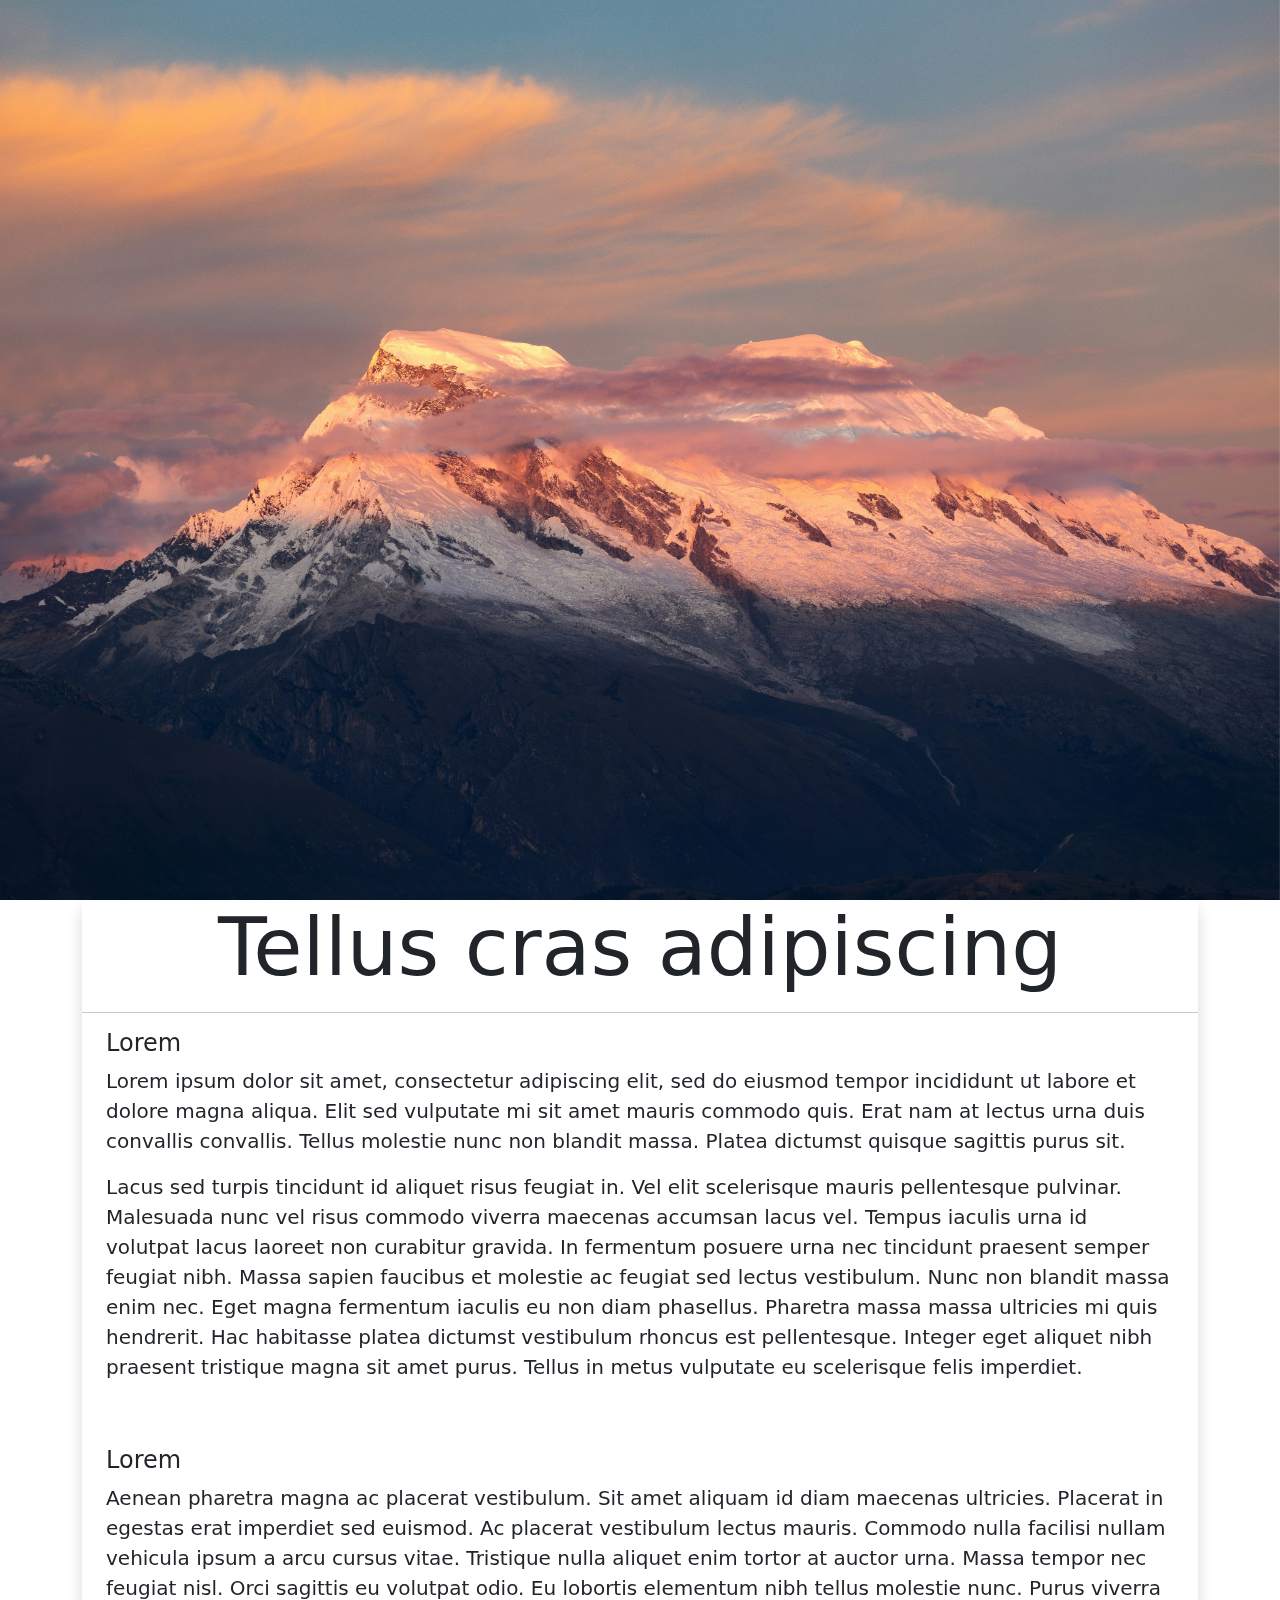
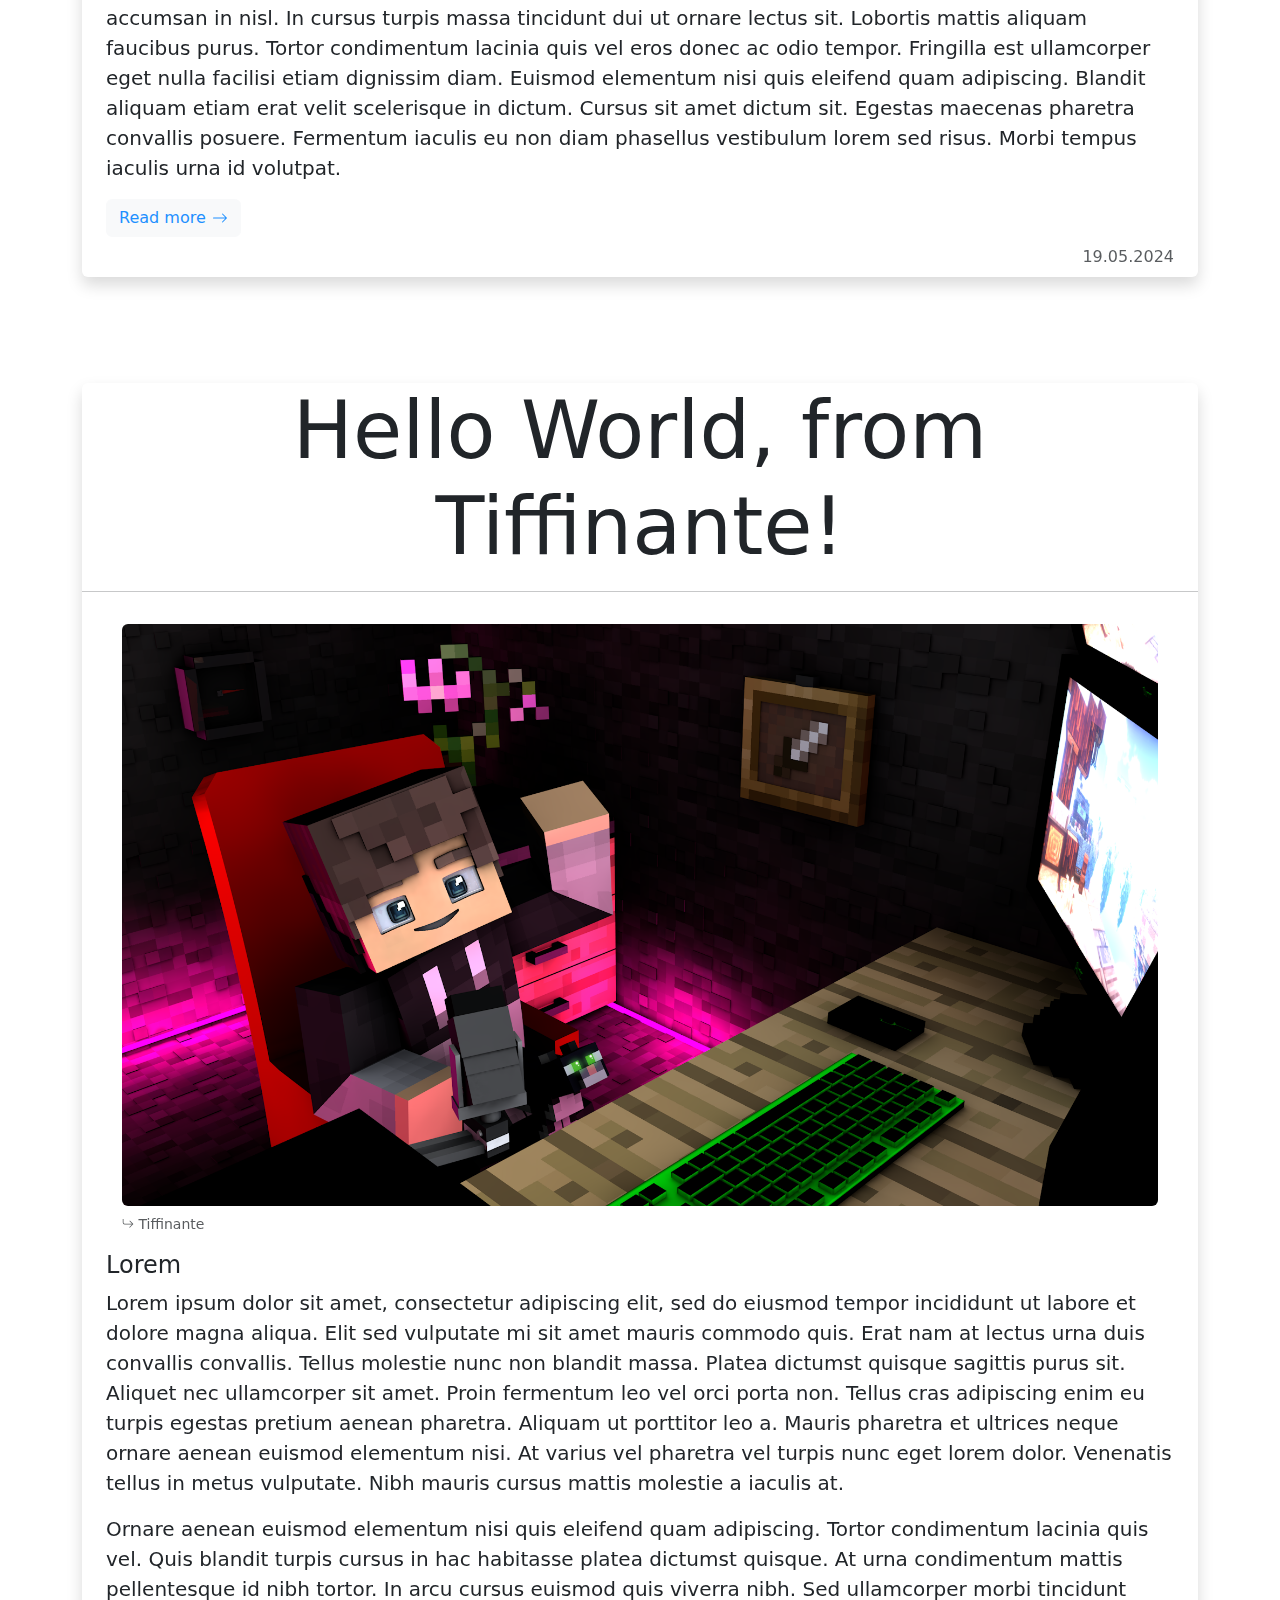
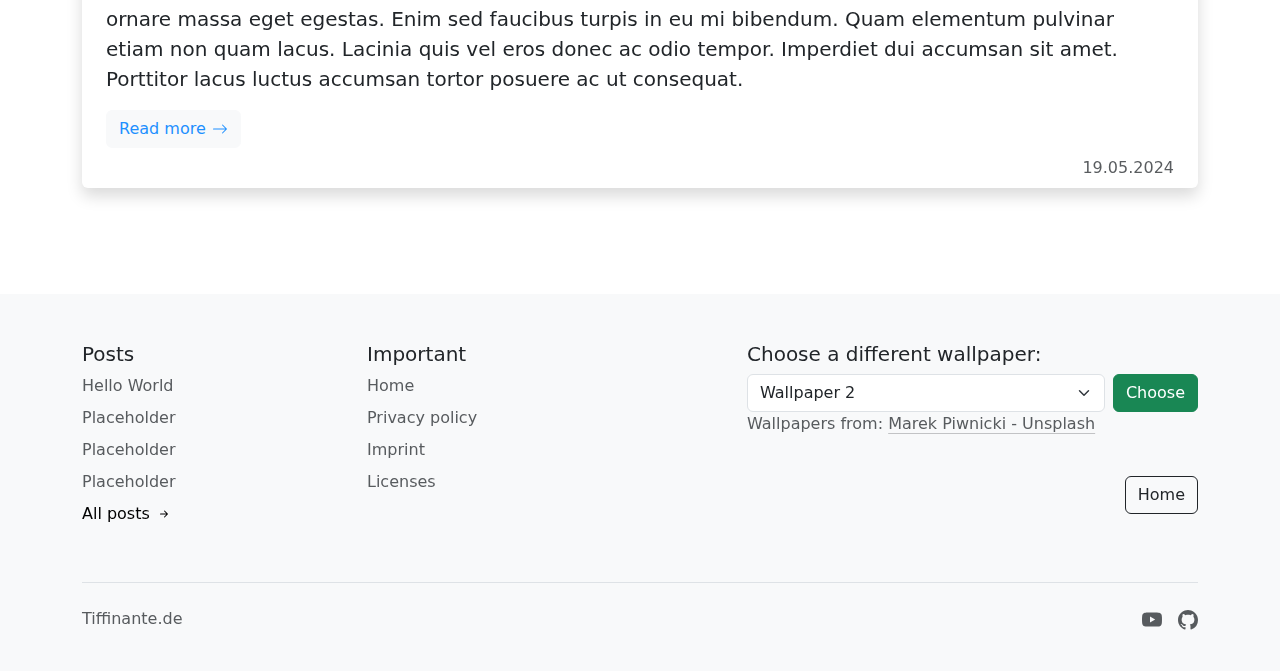
==== commit 1864129a: "-" ====
--- a/index.html
+++ b/index.html
@@ -31,9 +31,9 @@
 <!-- Title Screen (alert here) -->
 <div id="title" class="d-flex justify-content-center align-items-center" style="height: 100vh;">
     <div class="text-center">
-        <h1 class="display-1 fw-bolder text-white">Tiffinante.de</h1>
-
-        <!-- alert -->
+        <h1 class="display-1 fw-bolder text-white flyin flyin-top">Tiffinante.de</h1>
+
+        <!--
         <div class="alert alert-warning alert-dismissible fade show d-flex" role="alert">
             <div class="justify-content-start">
                 <svg xmlns="http://www.w3.org/2000/svg" width="16" height="16" fill="currentColor" class="bi bi-exclamation-triangle-fill" viewBox="0 0 16 16">
@@ -43,7 +43,7 @@
             </div>
             <button type="button" class="btn-close" data-bs-dismiss="alert" aria-label="Close"></button>
         </div>
-        <!-- !alert -->
+
 
         <div class="alert alert-info alert-dismissible fade show d-flex" role="alert">
             <div class="justify-content-start">
@@ -55,8 +55,9 @@
             </div>
             <button type="button" class="btn-close" data-bs-dismiss="alert" aria-label="Close"></button>
         </div>
-
-        <a class="icon-link icon-link-hover btn btn btn-outline-light" style="--bs-icon-link-transform: translate3d(0, +.225rem, 0);" href="#section2">
+        -->
+
+        <a class="icon-link icon-link-hover btn btn btn-outline-light flyin flyin-bottom flyin-delay-1" style="--bs-icon-link-transform: translate3d(0, +.225rem, 0);" href="#section2">
             take a look
             <svg xmlns="http://www.w3.org/2000/svg" width="16" height="16" fill="currentColor" class="bi bi-arrow-down-short" viewBox="0 0 16 16">
                 <path fill-rule="evenodd" d="M8 4a.5.5 0 0 1 .5.5v5.793l2.146-2.147a.5.5 0 0 1 .708.708l-3 3a.5.5 0 0 1-.708 0l-3-3a.5.5 0 1 1 .708-.708L7.5 10.293V4.5A.5.5 0 0 1 8 4"/>
--- a/assets/css/style.css
+++ b/assets/css/style.css
@@ -67,7 +67,7 @@
 
 
 
-/* Button for Scrolling up */
+/* - Button to scroll up - */
 #myBtn {
     visibility: hidden;
     position: fixed;
@@ -87,29 +87,24 @@
     transition: opacity 0.4s, transform 0.4s;
     width: 56px;
 }
-
 #myBtn.show {
     visibility: visible;
     opacity: 1;
     transform: translateY(0) scale(1);
     animation: bounceIn 0.5s;
 }
-
 #myBtn.hide {
     animation: bounceOut 0.5s;
     opacity: 0;
     transform: translateY(20px) scale(0.8);
 }
-
 #myBtn:hover {
     /* background-color: #dee2e6; */
     box-shadow: 0 6px 12px rgba(0, 0, 0, 0.3);
 }
-
 #myBtn:hover svg {
     transform: translateY(-5px);
 }
-
 #myBtn svg {
     width: 24px;
     height: 24px;
@@ -132,7 +127,6 @@
         transform: translateY(0) scale(1);
     }
 }
-
 @keyframes bounceOut {
     0% {
         transform: translateY(0) scale(1);
@@ -146,7 +140,6 @@
         opacity: 0;
     }
 }
-
 /* Media query for smaller screen sizes */
 @media (max-width: 600px) {
     #myBtn {
@@ -155,9 +148,87 @@
         bottom: 15px;
         right: 15px;
     }
-
     #myBtn svg {
         width: 18px;
         height: 18px;
     }
 }
+
+
+
+/* flyin */
+.flyin {
+    opacity: 0;
+    animation-duration: 1.25s;
+    animation-fill-mode: forwards;
+}
+
+@keyframes flyInLeft {
+    0% {
+        opacity: 0;
+        transform: translateX(-100%);
+    }
+    100% {
+        opacity: 1;
+        transform: translateX(0);
+    }
+}
+@keyframes flyInRight {
+    0% {
+        opacity: 0;
+        transform: translateX(100%);
+    }
+    100% {
+        opacity: 1;
+        transform: translateX(0);
+    }
+}
+@keyframes flyInTop {
+    0% {
+        opacity: 0;
+        transform: translateY(-100%);
+    }
+    100% {
+        opacity: 1;
+        transform: translateY(0);
+    }
+}
+@keyframes flyInBottom {
+    0% {
+        opacity: 0;
+        transform: translateY(100%);
+    }
+    100% {
+        opacity: 1;
+        transform: translateY(0);
+    }
+}
+
+.flyin-left {
+    animation-name: flyInLeft;
+}
+.flyin-right {
+    animation-name: flyInRight;
+}
+.flyin-top {
+    animation-name: flyInTop;
+}
+.flyin-bottom {
+    animation-name: flyInBottom;
+}
+
+.flyin-delay-1 {
+    animation-delay: 0.25s;
+}
+.flyin-delay-2 {
+    animation-delay: 0.5s;
+}
+.flyin-delay-3 {
+    animation-delay: 0.75s;
+}
+.flyin-delay-4 {
+    animation-delay: 1s;
+}
+.flyin-delay-5 {
+    animation-delay: 2s;
+}